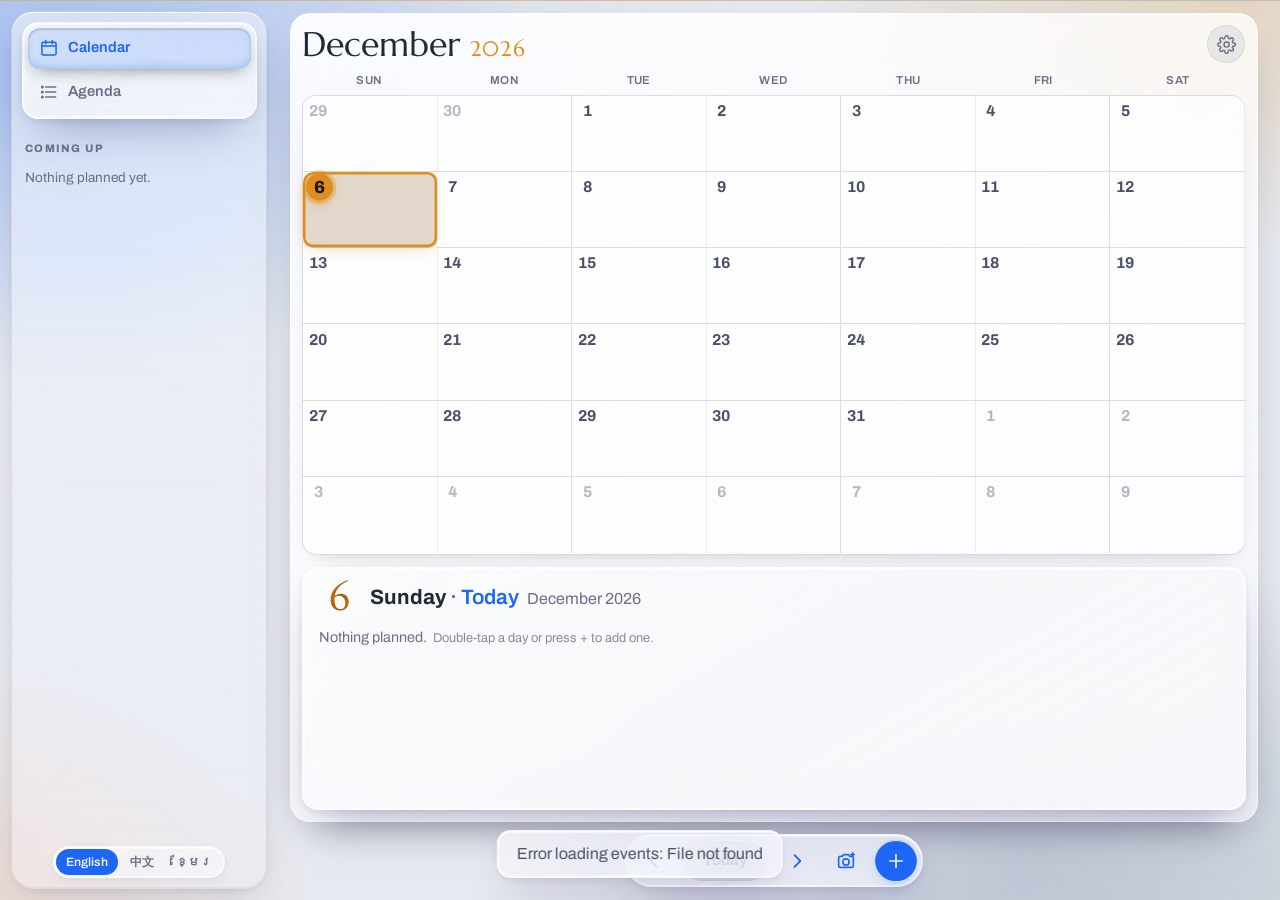
==== static/index.html @ 4f2c96cf "Deploy: new logo (v200)" ====
<!doctype html>
<html lang="en">
<head>
<meta charset="utf-8">
<meta name="viewport" content="width=device-width, initial-scale=1, viewport-fit=cover">
<script>/* the app's language: the one chosen on this device, else the device's own (Khmer, Chinese), else English; set on <html lang> first so the right fonts load from the first paint */
(function(){var l="en";try{var s=localStorage.getItem("yai_lang");if(s==="en"||s==="zh"||s==="km")l=s;else{var n=navigator.languages||[navigator.language||"en"];for(var i=0;i<n.length;i++){var c=String(n[i]).toLowerCase();if(c.indexOf("km")===0){l="km";break}if(c.indexOf("zh")===0){l="zh";break}if(c.indexOf("en")===0)break}}}catch(e){}document.documentElement.lang=l})();</script>
<script>if(navigator.standalone)document.documentElement.classList.add("ios-app");
/* iPhone only (not iPad or Android): its own safe-area layout, see "iPhone" in the styles */
if(/iPhone|iPod/.test(navigator.userAgent))document.documentElement.classList.add("ios-phone");
/* Android: its Chrome misdraws live background blur (stale strips over the month header), so the glass there
   is drawn without it — see "Android" in the styles */
if(/Android/.test(navigator.userAgent)){document.documentElement.classList.add("android");if(+((navigator.userAgent.match(/Chrome\/(\d+)/)||[])[1]||0)>=115)document.documentElement.classList.add("android-blur")}</script>
<script>/* light (Catppuccin Latte) unless this device chose another theme (Daylight is also defined: data-theme="daylight") */
try{var t=localStorage.getItem("sk_theme");document.documentElement.setAttribute("data-theme",t||"latte");var g=localStorage.getItem("yai_glass");if(g==="soft"||g==="solid")document.documentElement.classList.add("gl-"+g)}catch(e){document.documentElement.setAttribute("data-theme","latte")}</script>
<meta name="theme-color" content="#e6e9ef">
<script src="/static/local-api.js"></script>
<script src="/static/supabase-api.js"></script>
<link rel="manifest" href="/manifest.webmanifest">
<link rel="icon" href="/static/favicon-32.png?v=3" type="image/png" sizes="32x32">
<link rel="apple-touch-icon" href="/static/apple-touch-icon.png?v=3">
<meta name="apple-mobile-web-app-capable" content="yes">
<meta name="apple-mobile-web-app-status-bar-style" content="default">
<meta name="apple-mobile-web-app-title" content="Yai Calendar">
<title>Yai Calendar</title>
<!--
  Yai Calendar (was Odin's Journal) — future planned events (deliveries, bills, staff schedule,
  promotions). Its own app in its own space on purpose: separate from Odin's
  Vault's admin/inventory workflow, so it can be opened, bookmarked and used
  on its own without any of Vault's tab-switching machinery. Reads/writes
  only /api/journal/*, and shares nothing with Vault except the PIN
  (localStorage `sk_token`) and the same visual language.
-->
<link rel="preload" href="/static/fonts/archivo-latin.woff2" as="font" type="font/woff2" crossorigin>
<style>
/* Self-hosted Marcellus + Archivo (latin, latin-ext), from Google Fonts — served from the shop computer so
   pages never wait on the internet for a font, and look the same when the internet is down. */
@font-face {
  font-family: 'Archivo';
  font-style: normal;
  font-weight: 400;
  font-stretch: 100%;
  font-display: swap;
  src: url(/static/fonts/archivo-latin-ext.woff2) format('woff2');
  unicode-range: U+0100-02BA, U+02BD-02C5, U+02C7-02CC, U+02CE-02D7, U+02DD-02FF, U+0304, U+0308, U+0329, U+1D00-1DBF, U+1E00-1E9F, U+1EF2-1EFF, U+2020, U+20A0-20AB, U+20AD-20C4, U+2113, U+2C60-2C7F, U+A720-A7FF;
}
@font-face {
  font-family: 'Archivo';
  font-style: normal;
  font-weight: 400;
  font-stretch: 100%;
  font-display: swap;
  src: url(/static/fonts/archivo-latin.woff2) format('woff2');
  unicode-range: U+0000-00FF, U+0131, U+0152-0153, U+02BB-02BC, U+02C6, U+02DA, U+02DC, U+0304, U+0308, U+0329, U+2000-206F, U+20AC, U+2122, U+2191, U+2193, U+2212, U+2215, U+FEFF, U+FFFD;
}
@font-face {
  font-family: 'Archivo';
  font-style: normal;
  font-weight: 500;
  font-stretch: 100%;
  font-display: swap;
  src: url(/static/fonts/archivo-latin-ext.woff2) format('woff2');
  unicode-range: U+0100-02BA, U+02BD-02C5, U+02C7-02CC, U+02CE-02D7, U+02DD-02FF, U+0304, U+0308, U+0329, U+1D00-1DBF, U+1E00-1E9F, U+1EF2-1EFF, U+2020, U+20A0-20AB, U+20AD-20C4, U+2113, U+2C60-2C7F, U+A720-A7FF;
}
@font-face {
  font-family: 'Archivo';
  font-style: normal;
  font-weight: 500;
  font-stretch: 100%;
  font-display: swap;
  src: url(/static/fonts/archivo-latin.woff2) format('woff2');
  unicode-range: U+0000-00FF, U+0131, U+0152-0153, U+02BB-02BC, U+02C6, U+02DA, U+02DC, U+0304, U+0308, U+0329, U+2000-206F, U+20AC, U+2122, U+2191, U+2193, U+2212, U+2215, U+FEFF, U+FFFD;
}
@font-face {
  font-family: 'Archivo';
  font-style: normal;
  font-weight: 600;
  font-stretch: 100%;
  font-display: swap;
  src: url(/static/fonts/archivo-latin-ext.woff2) format('woff2');
  unicode-range: U+0100-02BA, U+02BD-02C5, U+02C7-02CC, U+02CE-02D7, U+02DD-02FF, U+0304, U+0308, U+0329, U+1D00-1DBF, U+1E00-1E9F, U+1EF2-1EFF, U+2020, U+20A0-20AB, U+20AD-20C4, U+2113, U+2C60-2C7F, U+A720-A7FF;
}
@font-face {
  font-family: 'Archivo';
  font-style: normal;
  font-weight: 600;
  font-stretch: 100%;
  font-display: swap;
  src: url(/static/fonts/archivo-latin.woff2) format('woff2');
  unicode-range: U+0000-00FF, U+0131, U+0152-0153, U+02BB-02BC, U+02C6, U+02DA, U+02DC, U+0304, U+0308, U+0329, U+2000-206F, U+20AC, U+2122, U+2191, U+2193, U+2212, U+2215, U+FEFF, U+FFFD;
}
@font-face {
  font-family: 'Archivo';
  font-style: normal;
  font-weight: 700;
  font-stretch: 100%;
  font-display: swap;
  src: url(/static/fonts/archivo-latin-ext.woff2) format('woff2');
  unicode-range: U+0100-02BA, U+02BD-02C5, U+02C7-02CC, U+02CE-02D7, U+02DD-02FF, U+0304, U+0308, U+0329, U+1D00-1DBF, U+1E00-1E9F, U+1EF2-1EFF, U+2020, U+20A0-20AB, U+20AD-20C4, U+2113, U+2C60-2C7F, U+A720-A7FF;
}
@font-face {
  font-family: 'Archivo';
  font-style: normal;
  font-weight: 700;
  font-stretch: 100%;
  font-display: swap;
  src: url(/static/fonts/archivo-latin.woff2) format('woff2');
  unicode-range: U+0000-00FF, U+0131, U+0152-0153, U+02BB-02BC, U+02C6, U+02DA, U+02DC, U+0304, U+0308, U+0329, U+2000-206F, U+20AC, U+2122, U+2191, U+2193, U+2212, U+2215, U+FEFF, U+FFFD;
}
@font-face {
  font-family: 'Archivo';
  font-style: normal;
  font-weight: 800;
  font-stretch: 100%;
  font-display: swap;
  src: url(/static/fonts/archivo-latin-ext.woff2) format('woff2');
  unicode-range: U+0100-02BA, U+02BD-02C5, U+02C7-02CC, U+02CE-02D7, U+02DD-02FF, U+0304, U+0308, U+0329, U+1D00-1DBF, U+1E00-1E9F, U+1EF2-1EFF, U+2020, U+20A0-20AB, U+20AD-20C4, U+2113, U+2C60-2C7F, U+A720-A7FF;
}
@font-face {
  font-family: 'Archivo';
  font-style: normal;
  font-weight: 800;
  font-stretch: 100%;
  font-display: swap;
  src: url(/static/fonts/archivo-latin.woff2) format('woff2');
  unicode-range: U+0000-00FF, U+0131, U+0152-0153, U+02BB-02BC, U+02C6, U+02DA, U+02DC, U+0304, U+0308, U+0329, U+2000-206F, U+20AC, U+2122, U+2191, U+2193, U+2212, U+2215, U+FEFF, U+FFFD;
}
@font-face {
  font-family: 'Marcellus';
  font-style: normal;
  font-weight: 400;
  font-display: swap;
  src: url(/static/fonts/marcellus-latin-ext.woff2) format('woff2');
  unicode-range: U+0100-02BA, U+02BD-02C5, U+02C7-02CC, U+02CE-02D7, U+02DD-02FF, U+0304, U+0308, U+0329, U+1D00-1DBF, U+1E00-1E9F, U+1EF2-1EFF, U+2020, U+20A0-20AB, U+20AD-20C4, U+2113, U+2C60-2C7F, U+A720-A7FF;
}
@font-face {
  font-family: 'Marcellus';
  font-style: normal;
  font-weight: 400;
  font-display: swap;
  src: url(/static/fonts/marcellus-latin.woff2) format('woff2');
  unicode-range: U+0000-00FF, U+0131, U+0152-0153, U+02BB-02BC, U+02C6, U+02DA, U+02DC, U+0304, U+0308, U+0329, U+2000-206F, U+20AC, U+2122, U+2191, U+2193, U+2212, U+2215, U+FEFF, U+FFFD;
}

/* iPhone home-screen app (status bar "black-translucent"): on a page shorter than the screen iOS sizes the page as if the
   status-bar strip weren't there, so everything pinned to the bottom sat ~55pt higher on short tabs (Find, Rate) than on
   long ones (Stock). Keeping every page at least screen + status bar tall pins the bottom to the same place everywhere. */
html.ios-app body { min-height:calc(100vh + env(safe-area-inset-top)); }
@media (display-mode:standalone) { body { min-height:calc(100vh + env(safe-area-inset-top)); } }
</style>
<style>
  :root { color-scheme:dark;
          --bg:#1e2030; --card:#222436; --card-2:#2f334d; --fill:#2f334d; --fill-2:#3b4261;
          --line:#3b4261; --ink:#c8d3f5; --muted:#828bb8;
          --accent:#82aaff; --accent-soft:color-mix(in srgb,var(--k-act) 18%,transparent); --good:#c3e88d; --warn:#ff966c;
          --good-soft:color-mix(in srgb,var(--k-money) 15%,transparent); --warn-soft:color-mix(in srgb,var(--k-warn) 16%,transparent);
          --nav:color-mix(in srgb,var(--k-bg1) 74%,transparent); --radius:14px; --radius-lg:18px; --shadow:0 2px 10px rgba(0,0,0,.4);
          --gold:#D4AF37;
          --bifrost:linear-gradient(90deg,#D4AF37,#D98A3C,#8FA6BF,#8B7BC4,#5A6FC0);
          /* same two materials as Odin's Vault: --glass (real blur) for the handful
             of bounded surfaces here (clock, table, floating bars); --pane (no
             blur) for the 42 calendar day cells, the one thing that repeats. */
          --glass:linear-gradient(to bottom,color-mix(in srgb,var(--k-bg2) 66%,transparent),color-mix(in srgb,var(--k-bg2) 48%,transparent));
          --pane:linear-gradient(to bottom,color-mix(in srgb,var(--k-bg2) 92%,transparent),color-mix(in srgb,var(--k-bg2) 80%,transparent));
          --glass-blur:saturate(180%) blur(20px);
          --glass-line:color-mix(in srgb,var(--k-ink) 11%,transparent);
          --glass-edge:inset 0 1px 0 rgba(255,255,255,.14),inset 0 -1px 0 rgba(0,0,0,.32);
          --glass-lift:0 14px 38px -12px rgba(0,0,0,.62),0 2px 8px -3px rgba(0,0,0,.45);
          --ambient:radial-gradient(1200px 760px at 6% -12%,color-mix(in srgb,var(--k-act) 11%,transparent),transparent 60%),
                    radial-gradient(900px 640px at 104% 110%,color-mix(in srgb,var(--k-money) 5.5%,transparent),transparent 58%);
          --ease-out:cubic-bezier(.16,1,.3,1); --ease-spring:cubic-bezier(.34,1.4,.64,1);
          --ease-slide:cubic-bezier(.3,.8,.4,1); }
  * { box-sizing:border-box; }
  html { background:var(--bg); scroll-behavior:smooth; height:100%; }
  body { margin:0; background:transparent; color:var(--ink); min-height:100dvh;
         display:flex; flex-direction:column;
         font:17px/1.47 "Archivo",-apple-system,"SF Pro Text",system-ui,BlinkMacSystemFont,"Segoe UI",Roboto,Helvetica,Arial,sans-serif;
         -webkit-text-size-adjust:100%; -webkit-font-smoothing:antialiased; -webkit-tap-highlight-color:transparent; }
  body::before { content:""; position:fixed; inset:0; z-index:-1; pointer-events:none; background:var(--ambient); }
  button,input,textarea { font:inherit; color:inherit }
  :focus-visible { outline:2px solid var(--accent); outline-offset:2px; border-radius:6px; }

  header { background:var(--glass); -webkit-backdrop-filter:var(--glass-blur); backdrop-filter:var(--glass-blur);
           border-bottom:1px solid var(--glass-line); box-shadow:var(--glass-edge);
           padding:.5rem .9rem; padding-top:max(.5rem, env(safe-area-inset-top));
           padding-left:max(.9rem, env(safe-area-inset-left)); padding-right:max(.9rem, env(safe-area-inset-right));
           display:flex; align-items:center; gap:.6rem; position:sticky; top:0; z-index:5; }
  header::after { content:""; position:absolute; left:0; right:0; bottom:0; height:2px;
                  background:var(--bifrost); background-size:200% 100%; opacity:.55; pointer-events:none;
                  animation:bifrost 18s ease-in-out infinite alternate; }
  @keyframes bifrost { to { background-position:-200% 0; } }
  .ident { display:flex; align-items:center; gap:.5rem; min-width:0; }
  .mark { flex:none; width:22px; height:22px; display:block; }
  header h1 { margin:0; font-family:Marcellus,"Iowan Old Style",Georgia,serif;
              font-size:.92rem; font-weight:400; letter-spacing:.09em; text-transform:uppercase;
              color:var(--gold); opacity:.85; white-space:nowrap; overflow:hidden; text-overflow:ellipsis; }
  .back { flex:none; margin-left:auto; text-decoration:none; color:var(--accent); font-size:.82rem; font-weight:600;
          border:1px solid var(--glass-line); border-radius:8px; padding:.42rem .7rem; }
  .back:active { background:var(--fill); }
  @media (max-width:420px) { header h1 { font-size:.78rem; letter-spacing:.05em; } }

  .view-title { font-family:Marcellus,"Iowan Old Style",Georgia,serif; font-size:1.2rem;
                font-weight:400; letter-spacing:.005em; color:var(--ink); }
  .row { display:flex; gap:.5rem; align-items:center; }
  .muted { color:var(--muted); font-size:.9rem; }
  .empty { color:var(--muted); padding:.6rem .2rem; }
  .warn { color:var(--warn); } .good { color:var(--good); }
  input, select, textarea { font:inherit; font-size:1rem; padding:.6rem .75rem; border-radius:11px;
    width:100%; background:color-mix(in srgb,var(--k-bg3) 55%,transparent); color:var(--ink); border:1px solid var(--glass-line);
    box-shadow:var(--glass-edge); transition:box-shadow .15s, border-color .15s; }
  input:focus, select:focus, textarea:focus { outline:none; border-color:var(--accent);
    box-shadow:var(--glass-edge),0 0 0 3px var(--accent-soft); }
  input::placeholder, textarea::placeholder { color:var(--muted); opacity:.7; }
  input[type=checkbox] { width:auto; }
  .field { display:flex; flex-direction:column; gap:.28rem; flex:1 1 8rem; min-width:0; }
  .field > span { font-size:.74rem; color:var(--muted); font-weight:500; padding-left:.1rem; }
  button.act { background:var(--accent); color:#fff; border:none; padding:.62rem 1.1rem; border-radius:12px;
               cursor:pointer; font:inherit; font-size:1rem; font-weight:600;
               box-shadow:var(--glass-edge),0 6px 18px -8px color-mix(in srgb,var(--k-act) 55%,transparent);
               transition:opacity .15s, transform .2s var(--ease-spring); }
  button.act:hover { opacity:.9; } button.act:active { transform:scale(.96); }
  button.act:disabled { opacity:.4; cursor:default; }
  button.mini { border:1px solid var(--glass-line); background:color-mix(in srgb,var(--k-bg3) 50%,transparent); color:var(--accent);
                padding:.42rem .7rem; border-radius:9px; cursor:pointer; font-size:.88rem; font-weight:500;
                box-shadow:var(--glass-edge); transition:background-color .15s var(--ease-out), transform .2s var(--ease-spring); }
  button.mini:hover { background:var(--fill-2); }
  button.mini:active { transform:scale(.96); }
  .item-edit-actions { display:flex; gap:.5rem; justify-content:flex-end; margin-top:1rem; }
  @media (max-width:600px) { .item-edit-actions button { flex:1; } }
  .chip-lbl { background:var(--fill-2); border-radius:999px; padding:.1rem .5rem; }

  /* ---- photo-free modal dialogs (add event / day detail / askInput / askConfirm) ---- */
  /* dialogs cover what's visible of the screen (--vvt/--vvh: above the on-screen keyboard while it's open, set by
     the script under "keyboard"), on a solid card: forms read cleanly, with nothing showing through */
  .modal-ov { position:fixed; left:0; right:0; top:var(--vvt,0px); height:var(--vvh,100dvh); background:rgba(0,0,0,.5); z-index:25;
              display:flex; align-items:center; justify-content:center; padding:1rem;
              animation:overlayIn .22s ease both; }
  .modal-card { overscroll-behavior:contain; background:var(--k-bg2);
                border:1px solid var(--glass-line); box-shadow:var(--glass-edge),var(--glass-lift);
                border-radius:20px; max-width:min(26rem,calc(100vw - 2rem)); width:100%;
                max-height:calc(var(--vvh,100dvh) - 2rem); overflow:auto; overscroll-behavior:contain; touch-action:pan-y;
                padding:clamp(.85rem,3vw,1.2rem); animation:popIn .4s var(--ease-out) both; }
  /* phones: a sheet from the bottom edge, full width, that scrolls inside when the keyboard leaves it short of room */
  @media (max-width:560px) {
    .modal-ov { align-items:flex-end; padding:0; }
    .modal-card { max-width:100%; border-radius:20px 20px 0 0; border-bottom:0;
      max-height:calc(var(--vvh,100dvh) - env(safe-area-inset-top) - .75rem);
      padding:1rem 1rem calc(1rem + env(safe-area-inset-bottom)); }
  }
  .modal-card h2 { font-family:Marcellus,"Iowan Old Style",Georgia,serif; font-weight:400; margin:0 0 .7rem; }
  @keyframes fadeIn { from{ opacity:0; } to{ opacity:1; } }
  @keyframes popIn  { from{ opacity:0; transform:scale(.94) translateY(8px); } to{ opacity:1; transform:none; } }
  @keyframes overlayIn { from{ opacity:0; } to{ opacity:1; } }
  @media (prefers-reduced-motion: reduce){
    *, *::before, *::after { animation-duration:.001ms !important; animation-iteration-count:1 !important;
                             transition-duration:.001ms !important; scroll-behavior:auto !important; } }

  /* ---- Odin's Journal ---- */
  .jr-viewtoggle { display:flex; gap:.25rem; background:var(--fill); border-radius:10px; padding:3px; }
  .jr-vt-btn { border:none; background:transparent; color:var(--muted); border-radius:7px;
    padding:.5rem .75rem; cursor:pointer; font-size:.85rem; font-weight:600;
    transition:background-color .15s var(--ease-out), color .15s var(--ease-out); }
  .jr-vt-btn.active { background:var(--card); color:var(--accent); box-shadow:var(--shadow); }
  .jr-showpast { display:flex; align-items:center; gap:.35rem; font-size:.82rem; margin-left:auto; white-space:nowrap; }
  .jr-showpast input { width:auto; margin:0; }

  .jr-day-group { margin-bottom:1.1rem; }
  .jr-day-head { font-size:.95rem; font-weight:700; margin-bottom:.4rem; color:var(--ink); }
  .jr-day-head .rel { color:var(--accent); }
  .jr-table { display:grid; grid-template-columns:4.2rem 1fr 6rem 2.2rem 2.2rem; border-radius:12px; overflow:hidden;
    background:var(--glass); -webkit-backdrop-filter:var(--glass-blur); backdrop-filter:var(--glass-blur);
    border:1px solid var(--glass-line); box-shadow:var(--glass-edge),var(--glass-lift); }
  .jr-table .jr-h { font-size:.68rem; text-transform:uppercase; letter-spacing:.05em; color:var(--muted);
    background:var(--fill); padding:.4rem .5rem; border-bottom:1px solid var(--line); }
  .jr-cell { padding:.55rem .5rem; border-bottom:1px solid var(--line); border-right:1px solid var(--line);
    font-size:.88rem; min-width:0; overflow:hidden; text-overflow:ellipsis; white-space:nowrap; cursor:pointer;
    display:flex; align-items:center; transition:background-color .12s var(--ease-out); }
  .jr-cell:hover, .jr-cell:active { background:var(--fill); }
  .jr-cell.jr-time { font-variant-numeric:tabular-nums; color:var(--muted); }
  .jr-cell.jr-title { font-weight:600; }
  .jr-row.done .jr-title { color:var(--muted); text-decoration:line-through; }
  .jr-cell.jr-cat { font-size:.76rem; }
  .jr-cell.jr-check, .jr-cell.jr-del { justify-content:center; cursor:pointer; color:var(--muted); border-right:none; }
  .jr-cell.jr-check.done { color:var(--good); }
  .jr-cell.jr-del:hover { color:var(--warn); }
  .jr-row:last-child .jr-cell { border-bottom:none; }
  @media (max-width:640px) {
    .jr-table { grid-template-columns:3.6rem 1fr 2.2rem 2.2rem; }
    .jr-h.jr-h-cat, .jr-cell.jr-cat { display:none; }
  }

  .jr-cal-dow { display:grid; grid-template-columns:repeat(7,1fr); text-align:center; font-size:.7rem;
    color:var(--muted); text-transform:uppercase; letter-spacing:.04em; margin-bottom:.3rem; flex:none; }
  /* "move the date sheets down until the bottom tabs" — the grid stretches to
     fill whatever's left below the dow header, down to main's own bottom
     padding (which already clears the floating bars), instead of leaving a
     dead gap. grid-auto-rows:1fr splits that space evenly across whichever
     row count the current window has (5 or 6 weeks). */
  #jr-calendar { display:flex; flex-direction:column; flex:1; min-height:0; }
  .jr-cal-grid { display:grid; grid-template-columns:repeat(7,1fr); grid-auto-rows:1fr; gap:.3rem; flex:1; min-height:0; }
  #toast { position:fixed; bottom:calc(1.4rem + var(--foot-h,0px) + env(safe-area-inset-bottom)); left:50%;
           transform:translateX(-50%) translateY(14px); z-index:50;
           background:var(--glass); -webkit-backdrop-filter:var(--glass-blur); backdrop-filter:var(--glass-blur);
           border:1px solid var(--glass-line); box-shadow:var(--glass-edge),var(--glass-lift);
           color:var(--k-hi); padding:.75rem 1.2rem; border-radius:14px;
           width:max-content; max-width:min(26rem,calc(100vw - 2rem)); text-align:center; line-height:1.35;
           opacity:0; pointer-events:none; transition:opacity .28s var(--ease-out), transform .28s var(--ease-out); }
  #toast.show { opacity:1; transform:translateX(-50%) translateY(0); }
  /* phone: the Category column is hidden, so the tag moves under the note */
  .jr-cat-m { display:none; font-size:.76rem; margin-top:.2rem; }
  @media (max-width:640px) { .jr-cat-m { display:block; } }
  /* ================= Odin's Keep — shared system (v2) =================
     IDENTICAL in static/index.html, pos.html and journal.html. Each app is a
     self-contained file by design (no shared stylesheet), so this block is
     copied, not imported — edit it in one file, paste it into the other two.
     Everything here is namespaced --k-* / .keep-* so it can't collide with an
     app's own tokens; each app maps its legacy names onto these just below.

     Palette: tokyonight moon, verbatim. A hue means one thing, everywhere:
       money green · quantity yellow · size cyan · price-tier teal ·
       category magenta · interaction blue · destructive red · warning orange.
     Gold is Odin's — the mark, the wordmark, today's date, curated shelves —
     and nothing else. The Bifrost hairline appears once, under the bar. */
  :root {
    --k-hi:#fff; --k-on-act:#10121f; --k-bg0:#191b29; --k-bg1:#1e2030; --k-bg2:#222436; --k-bg3:#2f334d; --k-bg4:#3b4261;
    --k-line:color-mix(in srgb,var(--k-ink) 10%,transparent); --k-line-2:color-mix(in srgb,var(--k-ink) 16%,transparent);
    --k-ink:#c8d3f5; --k-muted:#828bb8; --k-faint:#636da6;
    --k-money:#c3e88d; --k-qty:#ffc777; --k-size:#86e1fc; --k-tier:#4fd6be;
    --k-cat:#c099ff; --k-act:#82aaff; --k-bad:#ff757f; --k-warn:#ff966c;
    --k-act-soft:color-mix(in srgb,var(--k-act) 14%,transparent); --k-money-soft:color-mix(in srgb,var(--k-money) 13%,transparent);
    --k-warn-soft:color-mix(in srgb,var(--k-warn) 14%,transparent); --k-bad-soft:color-mix(in srgb,var(--k-bad) 14%,transparent);
    --k-gold:#d4af37; --k-gold-soft:rgba(212,175,55,.12);
    --k-bifrost:linear-gradient(90deg,#d4af37,#d98a3c,#8fa6bf,#8b7bc4,#5a6fc0);
    --k-font:"Archivo",-apple-system,"SF Pro Text",system-ui,"Segoe UI",Roboto,Helvetica,Arial,sans-serif;
    --k-display:Marcellus,"Iowan Old Style",Georgia,serif;
    --k-r-sm:8px; --k-r:12px; --k-r-lg:16px;
    --k-lift:0 1px 0 rgba(255,255,255,.04) inset,0 10px 28px -14px rgba(0,0,0,.7);
    --ease-out:cubic-bezier(.16,1,.3,1); --ease-spring:cubic-bezier(.34,1.4,.64,1);
    --ease-slide:cubic-bezier(.3,.8,.4,1);
  }
  /* ---- the suite bar: brand + app switcher, same in all three apps ---- */
  .keep-bar { position:sticky; top:0; z-index:20; display:flex; flex-wrap:wrap; align-items:center;
    column-gap:.75rem; row-gap:0; background:color-mix(in srgb,var(--k-bg0) 86%,transparent);
    -webkit-backdrop-filter:saturate(160%) blur(18px); backdrop-filter:saturate(160%) blur(18px);
    padding:.5rem max(.9rem,env(safe-area-inset-right)) .5rem max(.9rem,env(safe-area-inset-left));
    padding-top:max(.5rem,env(safe-area-inset-top)); border-bottom:1px solid var(--k-line); }
  .keep-bar::after { content:""; position:absolute; left:0; right:0; bottom:-1px; height:2px; pointer-events:none;
    background:var(--k-bifrost); background-size:200% 100%; opacity:.5;
    animation:keepBifrost 18s ease-in-out infinite alternate; }
  @keyframes keepBifrost { to { background-position:-200% 0; } }
  .keep-brand { display:flex; align-items:center; gap:.45rem; flex:none; min-width:0; text-decoration:none; }
  .keep-brand svg { width:22px; height:22px; flex:none; display:block; }
  .keep-word { font:400 .8rem/1 var(--k-display); letter-spacing:.16em; text-transform:uppercase;
    color:var(--k-gold); opacity:.9; white-space:nowrap; }
  /* The switcher doubles as the app's title: the current app is the lit
     segment, with its name; the others are one tap away. */
  .keep-switch { display:flex; align-items:center; gap:2px; flex:none; padding:3px; border-radius:11px;
    background:var(--k-bg0); border:1px solid var(--k-line); }
  .keep-switch a { display:flex; align-items:center; gap:.4rem; height:2.1rem; padding:0 .7rem; border-radius:8px;
    color:var(--k-muted); text-decoration:none; font:600 .86rem/1 var(--k-font); white-space:nowrap;
    transition:background-color .18s var(--ease-out), color .18s var(--ease-out), transform .15s var(--ease-spring); }
  .keep-switch a svg { width:1.05rem; height:1.05rem; flex:none; }
  .keep-switch a:hover { color:var(--k-ink); }
  .keep-switch a:active { transform:scale(.95); }
  .keep-switch a[aria-current="page"] { background:var(--k-bg3); color:var(--k-ink);
    box-shadow:inset 0 1px 0 rgba(255,255,255,.06),0 2px 8px -3px rgba(0,0,0,.6); }
  .keep-switch a[aria-current="page"] svg { color:var(--k-gold); }
  .keep-tools { margin-left:auto; display:flex; align-items:center; gap:.4rem; flex:none; min-width:0; }
  /* phone: the other apps collapse to icons; the current one keeps its name */
  @media (max-width:640px) {
    .keep-bar { column-gap:.5rem; }
    .keep-switch a:not([aria-current="page"]) { padding:0 .55rem; }
    .keep-switch a:not([aria-current="page"]) span { display:none; }
  }
  @media (max-width:430px) { .keep-word { display:inline; } }   /* the Journal is the only app: keep its name */
  /* shared figure style: every number lines up down a column */
  .keep-num { font-variant-numeric:tabular-nums; font-feature-settings:"tnum"; }
  @media (prefers-reduced-motion:reduce) { .keep-bar::after { animation:none; } }

  /* ================= Odin's Journal — v2 layer =================
     Last in the sheet so it wins ties. The shared suite bar replaces the old
     header + "Journal" title (the switcher already names the app), and the
     thin clock strip becomes the page's heading: today, set large. */
  :root { --bg:var(--k-bg1); --card:var(--k-bg2); --card-2:var(--k-bg3); --fill:var(--k-bg3); --fill-2:var(--k-bg4);
          --ink:var(--k-ink); --muted:var(--k-muted); --accent:var(--k-act); --accent-soft:var(--k-act-soft);
          --good:var(--k-money); --warn:var(--k-warn); --gold:var(--k-gold); --bifrost:var(--k-bifrost);
          --glass-line:var(--k-line); }
  body { font-family:var(--k-font); font-size:16px; }
  main { margin-top:1.4rem; }
  button.act { color:var(--k-on-act); font-weight:700; }


  .jr-showpast { padding:.35rem .7rem; border-radius:999px; border:1px solid var(--k-line); color:var(--k-muted);
    cursor:pointer; user-select:none; }
  .jr-showpast:has(input:checked) { color:var(--k-act); border-color:color-mix(in srgb,var(--k-act) 45%,transparent); background:var(--k-act-soft); }
  .jr-day-head { font-size:.7rem; font-weight:700; letter-spacing:.1em; text-transform:uppercase; color:var(--k-muted); }
  .jr-day-head .rel { color:var(--k-gold); }
  .jr-table { border-radius:var(--k-r); }
  .jr-table .jr-h { font-size:.64rem; letter-spacing:.09em; font-weight:700; }

  /* an empty agenda is the normal starting state, not an error — say what
     goes here, in the space where it will go */
  #jr-agenda-list > .empty { display:flex; flex-direction:column; align-items:center; gap:.35rem; text-align:center;
    padding:2.4rem 1.2rem; border:1px dashed var(--k-line-2); border-radius:var(--k-r-lg); color:var(--k-muted); }
  #jr-agenda-list > .empty::before { content:""; width:2.4rem; height:2.4rem; margin-bottom:.35rem; opacity:.7;
    background:currentColor;
    -webkit-mask:url("data:image/svg+xml,%3Csvg xmlns='http://www.w3.org/2000/svg' viewBox='0 0 24 24' fill='none' stroke='black' stroke-width='1.5' stroke-linecap='round' stroke-linejoin='round'%3E%3Crect x='3.5' y='5' width='17' height='15.5' rx='2'/%3E%3Cpath d='M3.5 9.5h17M8 3v4M16 3v4M12 13v4M10 15h4'/%3E%3C/svg%3E") center/contain no-repeat;
            mask:url("data:image/svg+xml,%3Csvg xmlns='http://www.w3.org/2000/svg' viewBox='0 0 24 24' fill='none' stroke='black' stroke-width='1.5' stroke-linecap='round' stroke-linejoin='round'%3E%3Crect x='3.5' y='5' width='17' height='15.5' rx='2'/%3E%3Cpath d='M3.5 9.5h17M8 3v4M16 3v4M12 13v4M10 15h4'/%3E%3C/svg%3E") center/contain no-repeat; }
  .jr-cal-day { border-radius:9px; }
  .jr-vt-btn.active { background:var(--k-bg3); color:var(--k-ink); }

  /* ================= Odin's Keep — motion (shared, v2) =================
     IDENTICAL in index.html, pos.html and journal.html — edit once, paste
     into the other two. Modelled on iOS: real springs rather than generic
     ease curves, so things decelerate the way physical objects do and
     settle instead of stopping dead.
       --k-smooth  critically damped: panels, sheets, page content — no overshoot
       --k-snappy  ~2% overshoot: toggles, sliding highlights, small moves
       --k-bouncy  ~8% rebound: ONLY the spring-back when a press is released
       --k-ios     the iOS sheet curve, for things that slide a long way
       --k-exit    leaving is quicker and quieter than arriving
     Springs are sampled into CSS linear(); a browser without it (iOS < 17.2)
     falls back to the nearest cubic-bezier. The app's older three tokens
     (--ease-out / --ease-spring / --ease-slide) are re-pointed here, so every
     existing transition picks the springs up without being rewritten. */
  :root {
    --k-smooth:cubic-bezier(.2,.9,.25,1); --k-snappy:cubic-bezier(.25,1.1,.4,1); --k-bouncy:cubic-bezier(.3,1.35,.45,1);
    --k-ios:cubic-bezier(.32,.72,0,1); --k-exit:cubic-bezier(.4,0,.9,.6);
    --k-t-press:.1s; --k-t-quick:.32s; --k-t:.52s; --k-t-slow:.68s;
  }
  @supports (transition-timing-function:linear(0,1)) {
    :root {
      --k-smooth:linear(0, 0.025, 0.085, 0.165, 0.252, 0.341, 0.426, 0.505, 0.576, 0.64, 0.696, 0.744, 0.786, 0.822, 0.852, 0.877, 0.899, 0.916, 0.931, 0.944, 0.954, 0.962, 0.969, 0.975, 0.98, 0.983, 0.987, 0.989, 0.991, 0.993, 0.994, 0.995, 0.996, 0.997, 1);
      --k-snappy:linear(0, 0.031, 0.108, 0.21, 0.324, 0.438, 0.546, 0.643, 0.728, 0.8, 0.859, 0.906, 0.942, 0.97, 0.99, 1.003, 1.012, 1.017, 1.019, 1.02, 1.019, 1.017, 1.015, 1.013, 1.011, 1.009, 1.007, 1.005, 1.004, 1.003, 1.002, 1.001, 1.001, 1, 1);
      --k-bouncy:linear(0, 0.046, 0.158, 0.305, 0.462, 0.614, 0.748, 0.86, 0.947, 1.009, 1.05, 1.074, 1.083, 1.082, 1.074, 1.063, 1.05, 1.037, 1.025, 1.015, 1.007, 1.001, 0.997, 0.994, 0.993, 0.993, 0.993, 0.994, 0.995, 0.997, 0.998, 0.998, 0.999, 1, 1);
    }
  }
  :root { --ease-out:var(--k-smooth); --ease-spring:var(--k-snappy); --ease-slide:var(--k-ios); }

  @keyframes kFadeIn   { from { opacity:0; } }
  @keyframes kFadeOut  { to   { opacity:0; } }
  @keyframes kRise     { from { opacity:0; transform:translate3d(0,10px,0); } }
  @keyframes kReveal   { from { opacity:0; transform:translate3d(0,-6px,0); } }
  @keyframes kSheetIn  { from { opacity:0; transform:translate3d(0,14px,0) scale(.965); } }
  @keyframes kSheetOut { to   { opacity:0; transform:translate3d(0,8px,0) scale(.975); } }
  @keyframes kToastIn  { from { opacity:0; transform:translate3d(-50%,18px,0) scale(.94); } }

  /* ---- press: sink fast, spring back ----
     The "in" is near-instant so a tap feels acknowledged under the finger;
     the release rides the bouncy spring back to rest. */
  .k-press, button.act, button.mini, a.mini, .chip, .keep-switch a, .add-seg button, .add-kind-btn,
  .jr-vt-btn, .tile, .note, .step button, .paybtn, .go, .ghost, .xbtn, .add-photo-btn {
    transition-property:transform, background-color, border-color, color, box-shadow, opacity;
    transition-duration:var(--k-t-slow), .2s, .2s, .2s, .25s, .2s;
    transition-timing-function:var(--k-bouncy), ease, ease, ease, ease, ease; }
  .k-press:active, button.act:active:not(:disabled), button.mini:active, a.mini:active, .chip:active,
  .keep-switch a:active, .add-seg button:active, .add-kind-btn:active, .jr-vt-btn:active,
  .tile:active, .note:active, .step button:active, .paybtn:active:not([disabled]), .go:active:not([disabled]),
  .ghost:active, .xbtn:active, .add-photo-btn:active {
    transform:scale(.96); transition-duration:var(--k-t-press), .1s, .1s, .1s, .1s, .1s;
    transition-timing-function:ease-out; }
  .tile:active, .add-photo-btn:active, .add-kind-btn:active { transform:scale(.975); }

  /* ---- sliding thumb for segmented controls (positioned by kThumbs() in JS) ---- */
  .k-thumbed { position:relative; isolation:isolate; }
  .k-thumb { position:absolute; left:0; top:0; z-index:-1; pointer-events:none; border-radius:8px;
    background:var(--k-bg3); box-shadow:inset 0 1px 0 rgba(255,255,255,.06),0 2px 8px -3px rgba(0,0,0,.6);
    transition:transform var(--k-t) var(--k-snappy), width var(--k-t) var(--k-snappy), height var(--k-t) var(--k-snappy), opacity .2s;
    will-change:transform,width; }
  .k-thumbed.k-ready > .active, .k-thumbed.k-ready > [aria-current="page"] { background:transparent !important; box-shadow:none !important; }
  .k-thumb.k-line { height:2px !important; border-radius:2px; background:var(--k-act); box-shadow:none; }

  /* ---- toasts spring up, sheets settle, overlays fade ---- */
  #toast.show, #toast.on { animation:kToastIn var(--k-t) var(--k-snappy) both; }

  /* ---- between apps: the suite bar stays put, the page cross-fades ---- */
  @view-transition { navigation:auto; }
  .keep-bar { view-transition-name:keep-bar; }
  ::view-transition-old(root) { animation:kFadeOut .18s var(--k-exit) both; }
  ::view-transition-new(root) { animation:kRise .42s var(--k-smooth) both; }
  ::view-transition-group(keep-bar) { animation-duration:.3s; }

  @media (prefers-reduced-motion:reduce) {
    .k-thumb { transition:none; }
    ::view-transition-group(*), ::view-transition-old(*), ::view-transition-new(*) { animation:none !important; }
  }

  /* ================= Journal motion ================= */
  .modal-ov { animation:kFadeIn .28s ease-out both; }
  .modal-card { animation:kSheetIn var(--k-t) var(--k-smooth) both; will-change:transform,opacity; }
  .modal-ov.k-leaving { animation:kFadeOut .22s var(--k-exit) forwards; }
  .modal-ov.k-leaving .modal-card { animation:kSheetOut .22s var(--k-exit) forwards; }
  #jr-agenda, #jr-calendar { animation:kRise var(--k-t) var(--k-smooth) both; will-change:transform,opacity; }
  @keyframes kRiseR { from { opacity:0; transform:translateY(14px); } }
  @keyframes kRiseC { from { opacity:0; transform:translateX(-50%) translateY(14px); } }
  #jr-cal-nav, #jr-actions-bar { animation:kRiseC var(--k-t) var(--k-snappy) both; }
  .jr-day-group { animation:kRise var(--k-t) var(--k-smooth) both; }
  .jr-viewtoggle .k-thumb { border-radius:999px; }
  .jr-cal-day { transition:background-color .2s ease, transform var(--k-t-slow) var(--k-bouncy); }
  .jr-cal-day:active { transform:scale(.95); transition-duration:var(--k-t-press); }

  /* motion pass: agenda days cascade in; the calendar fills in a quick wave */
  @keyframes jrCell { from { opacity:0; transform:scale(.94); } }
  .jr-day-group:nth-child(1){animation-delay:0ms}
  .jr-day-group:nth-child(2){animation-delay:45ms}
  .jr-day-group:nth-child(3){animation-delay:90ms}
  .jr-day-group:nth-child(4){animation-delay:135ms}
  .jr-day-group:nth-child(5){animation-delay:180ms}
  .jr-day-group:nth-child(6){animation-delay:225ms}
  .jr-day-group:nth-child(7){animation-delay:270ms}
  .jr-day-group:nth-child(8){animation-delay:315ms}
  .jr-day-group:nth-child(9){animation-delay:360ms}
  .jr-day-group:nth-child(10){animation-delay:405ms}
  .jr-day-group:nth-child(n+11){animation-delay:450ms}
  .jr-cal-day { animation:jrCell .42s var(--k-smooth) backwards; will-change:transform,opacity; }
  .jr-cal-day:nth-child(1){animation-delay:0ms}
  .jr-cal-day:nth-child(2){animation-delay:9ms}
  .jr-cal-day:nth-child(3){animation-delay:18ms}
  .jr-cal-day:nth-child(4){animation-delay:27ms}
  .jr-cal-day:nth-child(5){animation-delay:36ms}
  .jr-cal-day:nth-child(6){animation-delay:45ms}
  .jr-cal-day:nth-child(7){animation-delay:54ms}
  .jr-cal-day:nth-child(8){animation-delay:63ms}
  .jr-cal-day:nth-child(9){animation-delay:72ms}
  .jr-cal-day:nth-child(10){animation-delay:81ms}
  .jr-cal-day:nth-child(11){animation-delay:90ms}
  .jr-cal-day:nth-child(12){animation-delay:99ms}
  .jr-cal-day:nth-child(13){animation-delay:108ms}
  .jr-cal-day:nth-child(14){animation-delay:117ms}
  .jr-cal-day:nth-child(15){animation-delay:126ms}
  .jr-cal-day:nth-child(16){animation-delay:135ms}
  .jr-cal-day:nth-child(17){animation-delay:144ms}
  .jr-cal-day:nth-child(18){animation-delay:153ms}
  .jr-cal-day:nth-child(19){animation-delay:162ms}
  .jr-cal-day:nth-child(20){animation-delay:171ms}
  .jr-cal-day:nth-child(21){animation-delay:180ms}
  .jr-cal-day:nth-child(22){animation-delay:189ms}
  .jr-cal-day:nth-child(23){animation-delay:198ms}
  .jr-cal-day:nth-child(24){animation-delay:207ms}
  .jr-cal-day:nth-child(25){animation-delay:216ms}
  .jr-cal-day:nth-child(26){animation-delay:225ms}
  .jr-cal-day:nth-child(27){animation-delay:234ms}
  .jr-cal-day:nth-child(28){animation-delay:243ms}
  .jr-cal-day:nth-child(29){animation-delay:252ms}
  .jr-cal-day:nth-child(30){animation-delay:261ms}
  .jr-cal-day:nth-child(31){animation-delay:270ms}
  .jr-cal-day:nth-child(32){animation-delay:279ms}
  .jr-cal-day:nth-child(33){animation-delay:288ms}
  .jr-cal-day:nth-child(34){animation-delay:297ms}
  .jr-cal-day:nth-child(35){animation-delay:306ms}
  .jr-cal-day:nth-child(36){animation-delay:315ms}
  .jr-cal-day:nth-child(37){animation-delay:324ms}
  .jr-cal-day:nth-child(38){animation-delay:333ms}
  .jr-cal-day:nth-child(39){animation-delay:342ms}
  .jr-cal-day:nth-child(40){animation-delay:351ms}
  .jr-cal-day:nth-child(41){animation-delay:360ms}
  .jr-cal-day:nth-child(42){animation-delay:369ms}
  .jr-cal-day:nth-child(n+43){animation-delay:378ms}
  @media (prefers-reduced-motion:reduce) { .jr-cal-day { animation:none; } }

/* embedded in a host's frame: the host has its own app switcher */
html.embedded .keep-brand, html.embedded .keep-switch { display:none !important; }

  /* ===== Themes — each only sets the --k-* palette; everything else (glass, tints, glows,
     ambient wash) is color-mix()ed from these, so a theme is ~20 values. Chosen in Vault's
     Settings, kept in localStorage 'sk_theme' (shared by Vault, POS and Journal). The default
     Tokyo Night Moon is the plain :root above, with no data-theme. ===== */
  /* Catppuccin Latte (catppuccin.com/palette): crust/mantle/base for the layers, surface0/1 for fills, text/subtext,
     and its blue, green, yellow, peach, red, mauve, teal and sky for the meanings above */
  :root[data-theme="latte"] { color-scheme:light;
    --k-bg0:#dce0e8; --k-bg1:#e6e9ef; --k-bg2:#eff1f5; --k-bg3:#ccd0da; --k-bg4:#bcc0cc;
    --k-ink:#4c4f69; --k-hi:#4c4f69; --k-muted:#6c6f85; --k-faint:#8c8fa1;
    --k-money:#40a02b; --k-qty:#df8e1d; --k-size:#04a5e5; --k-tier:#179299; --k-cat:#8839ef;
    --k-act:#1e66f5; --k-bad:#d20f39; --k-warn:#fe640b; --k-on-act:#eff1f5;
    --k-gold:#df8e1d; --gold:#df8e1d; --shot-a:#e6e9ef; --shot-b:#dce0e8;
    --glass-edge:inset 0 1px 0 rgba(255,255,255,.8),inset 0 -1px 0 rgba(76,79,105,.07);
    --glass-lift:0 14px 36px -16px rgba(76,79,105,.28),0 2px 8px -3px rgba(76,79,105,.14);
    --k-lift:0 1px 0 rgba(255,255,255,.7) inset,0 8px 22px -14px rgba(76,79,105,.32);
    --shadow:0 2px 10px rgba(76,79,105,.16); }
  :root[data-theme="daylight"] { color-scheme:light;
    --k-bg0:#cfd4e3; --k-bg1:#e1e2e7; --k-bg2:#f1f2f7; --k-bg3:#dfe2ec; --k-bg4:#c5cadc;
    --k-ink:#343b58; --k-hi:#16161e; --k-muted:#5f6a9c; --k-faint:#8189b0;
    --k-money:#3f6b1f; --k-qty:#8a5a00; --k-size:#00678a; --k-tier:#0c7d68; --k-cat:#7a3fd1;
    --k-act:#2e7de9; --k-bad:#d1243f; --k-warn:#b45309; --k-on-act:#ffffff;
    --k-gold:#9a7608; --gold:#9a7608; --shot-a:#dde1ee; --shot-b:#cdd3e4;
    --glass-edge:inset 0 1px 0 rgba(255,255,255,.85),inset 0 -1px 0 rgba(40,50,90,.07);
    --glass-lift:0 14px 36px -16px rgba(50,62,110,.30),0 2px 8px -3px rgba(50,62,110,.16);
    --k-lift:0 1px 0 rgba(255,255,255,.7) inset,0 8px 22px -14px rgba(50,62,110,.35);
    --shadow:0 2px 10px rgba(50,62,110,.18); }
  :root[data-theme="gruvbox"] { color-scheme:dark;
    --k-bg0:#1b1d1e; --k-bg1:#282828; --k-bg2:#32302f; --k-bg3:#3c3836; --k-bg4:#504945;
    --k-ink:#ebdbb2; --k-hi:#fbf1c7; --k-muted:#a89984; --k-faint:#7c6f64;
    --k-money:#b8bb26; --k-qty:#fabd2f; --k-size:#83a598; --k-tier:#8ec07c; --k-cat:#d3869b;
    --k-act:#83a598; --k-bad:#fb4934; --k-warn:#fe8019; --k-on-act:#1d2021;
    --k-gold:#d4af37; --gold:#d4af37; --shot-a:#2c2a28; --shot-b:#1d1c1b; }
  :root[data-theme="nord"] { color-scheme:dark;
    --k-bg0:#242933; --k-bg1:#2e3440; --k-bg2:#3b4252; --k-bg3:#434c5e; --k-bg4:#4c566a;
    --k-ink:#d8dee9; --k-hi:#eceff4; --k-muted:#9ba7bc; --k-faint:#7886a0;
    --k-money:#a3be8c; --k-qty:#ebcb8b; --k-size:#88c0d0; --k-tier:#8fbcbb; --k-cat:#b48ead;
    --k-act:#81a1c1; --k-bad:#bf616a; --k-warn:#d08770; --k-on-act:#2e3440;
    --k-gold:#d4af37; --gold:#d4af37; --shot-a:#2b3340; --shot-b:#20262f; }
  :root[data-theme="rose-pine"] { color-scheme:dark;
    --k-bg0:#12101b; --k-bg1:#191724; --k-bg2:#1f1d2e; --k-bg3:#26233a; --k-bg4:#403d52;
    --k-ink:#e0def4; --k-hi:#f7f5ff; --k-muted:#908caa; --k-faint:#6e6a86;
    --k-money:#8fd0a0; --k-qty:#f6c177; --k-size:#9ccfd8; --k-tier:#5aa9c4; --k-cat:#c4a7e7;
    --k-act:#ebbcba; --k-bad:#eb6f92; --k-warn:#ea9a97; --k-on-act:#191724;
    --k-gold:#d4af37; --gold:#d4af37; --shot-a:#241f33; --shot-b:#171424; }
  :root[data-theme="odin-black"] { color-scheme:dark;
    --k-bg0:#000000; --k-bg1:#06060a; --k-bg2:#101015; --k-bg3:#1a1a22; --k-bg4:#2b2b36;
    --k-ink:#e8e6df; --k-hi:#ffffff; --k-muted:#9d998c; --k-faint:#6f6b60;
    --k-money:#7fd49a; --k-qty:#e7c15a; --k-size:#7cc8e8; --k-tier:#4fd6be; --k-cat:#b69cff;
    --k-act:#d9b64a; --k-bad:#ff6b6b; --k-warn:#ff9a5c; --k-on-act:#0b0b0e;
    --k-gold:#d4af37; --gold:#d4af37; --shot-a:#14141b; --shot-b:#08080c; }
  :root[data-theme="forest"] { color-scheme:dark;
    --k-bg0:#0d1512; --k-bg1:#13201b; --k-bg2:#1a2a24; --k-bg3:#243730; --k-bg4:#33493f;
    --k-ink:#d5e6dc; --k-hi:#f1fbf5; --k-muted:#8fa89b; --k-faint:#688075;
    --k-money:#a6e07a; --k-qty:#f0c870; --k-size:#7fd6e0; --k-tier:#4fd6a8; --k-cat:#c9a0e8;
    --k-act:#6fcf97; --k-bad:#ff7a7a; --k-warn:#f2994a; --k-on-act:#0d1512;
    --k-gold:#d4af37; --gold:#d4af37; --shot-a:#18281f; --shot-b:#0e1914; }

  /* ---- phone: the suite bar keeps just the logo; its app switcher lives in a strip along the bottom ---- */
  :root { --foot-h:0px; }
  #keepfoot { display:none; }
  @media (max-width:800px) {
    :root { --foot-h:3.8rem; --tap:2.9rem; }
    .foot-t { will-change:translate,scale; scale:1 calc(1 - var(--sq,0) * .22); transform-origin:50% 100%; }
    /* physics: under a fast scroll the bar squashes down onto the bottom edge and its contents squeeze in; a spring
       (driven by the scroll script) lets it rebound past rest and settle. --sq is set on the bars only, never :root. */
    .foot-t > * { scale:calc(1 - var(--sqi,0) * .14) calc(1 + var(--sqi,0) * .12); transform-origin:50% 100%; }
    /* and each tab's icon dips with it, then hops on the rebound */
    .foot-t > * > svg, .foot-t > * > .ic, .foot-t > * > a > svg { translate:0 calc(var(--sqi,0) * 5px); }
    html.foot-push .foot-t { transition:translate .18s cubic-bezier(.2,.8,.3,1); }
    html.foot-snap .foot-t { transition:translate .62s cubic-bezier(.34,1.45,.64,1); }   /* spring: overshoots a little and settles */
    @media (prefers-reduced-motion:reduce) { html.foot-push .foot-t, html.foot-snap .foot-t { transition:none; } }
    header.keep-bar .keep-switch { display:none; }
    #keepfoot { position:fixed; left:0; right:0; bottom:0; z-index:45; display:flex; align-items:center;
      justify-content:flex-start; height:calc(var(--foot-h) + env(safe-area-inset-bottom));
      padding:0 max(.6rem,env(safe-area-inset-right)) env(safe-area-inset-bottom) max(1.6rem,env(safe-area-inset-left));
      background:color-mix(in srgb,var(--k-bg0) 86%,transparent);
      -webkit-backdrop-filter:saturate(160%) blur(18px); backdrop-filter:saturate(160%) blur(18px);
      border-top:1px solid var(--k-line); }
    /* the same strip as Odin's Vault (vault.css, the --tap pass): 46px targets, icon-only, 3.8rem tall — so the
       switcher doesn't change size or shape when you move between the apps */
    #keepfoot { gap:.35rem; }
    #keepfoot .keep-switch { gap:.25rem; }
    #keepfoot .keep-switch a { height:var(--tap); min-width:var(--tap); padding:0; border-radius:14px; justify-content:center; }
    #keepfoot .keep-switch a:not([aria-current="page"]) { padding:0; }
    #keepfoot .keep-switch a span { display:none; }
    #keepfoot .keep-switch a svg { width:22px; height:22px; }
    /* floating island, the same as Odin's Vault's app strip: shrink-wrapped, inset from the edges, on the right */
    body #keepfoot { left:auto; right:max(.6rem,env(safe-area-inset-right)); bottom:calc(.55rem + env(safe-area-inset-bottom));
      height:auto; padding:.25rem; border-radius:22px; border:1px solid var(--k-line);
      box-shadow:0 1px 0 color-mix(in srgb,#fff 6%,transparent) inset,0 16px 36px -14px rgba(0,0,0,.72),0 3px 10px -4px rgba(0,0,0,.45);
      background:var(--k-bg2); }
    :root { --foot-h:4.7rem; --tap:2.9rem; }   /* the island (~4rem) + its gap below: what the page keeps clear above it */
    /* right-hand bias: everything along the bottom sits where the right thumb rests */
    #keepfoot { justify-content:flex-end; padding-right:max(.8rem,env(safe-area-inset-right)); }
  }
  html.embedded { --foot-h:0px; }
  html.embedded #keepfoot { display:none !important; }
  /* taps always land: an overlay that is animating out never swallows them, and nothing waits on a double-tap check */
  .k-leaving, .k-leaving * { pointer-events:none !important; }
  button, a, summary, label, select, input[type="checkbox"], input[type="radio"], [onclick], [role="button"], .tile, .prod, .chip { touch-action:manipulation; }

  /* ---- performance: nothing repaints on an idle page ----
     The header's gold line animated background-position: a main-thread restyle + repaint 60 times a second,
     forever, on every page. Same look, now slid by transform (the GPU does it, the page does nothing).
     Rank and badge shimmers play when they appear, then rest, instead of repainting every frame forever. */
  .keep-bar, .top { overflow-x:clip; }
  .keep-bar::after, .top::after { right:auto; width:300%; background-size:66.667% 100%; background-repeat:repeat-x;
    animation:kbSlide 18s ease-in-out 2 alternate; will-change:transform; }   /* sweeps there and back once, then rests: an idle page does no work */
  @keyframes kbSlide { to { transform:translateX(-66.667%); } }
  @media (max-width:800px), (pointer:coarse) { .keep-bar::after, .top::after { animation:none; } }   /* phones: still gold line */
  .rank.rank-diamond, .b-holo { animation-iteration-count:2; }
  @media (prefers-reduced-motion:reduce) { .keep-bar::after, .top::after { animation:none; } }

  /* ================= Layout v3: side rail · month on top · selected day below ================= */
  html, body { height:100%; }
  body { height:100dvh; min-height:0; overflow:hidden; }
  .jr-shell { flex:1; min-height:0; display:flex; }

  /* the side section: Calendar / Agenda, and Add event — nothing else */
  .jr-rail { flex:none; width:11.5rem; display:flex; flex-direction:column; gap:.75rem;
    padding:.9rem .7rem; padding-left:max(.7rem,env(safe-area-inset-left)); padding-bottom:max(.9rem,env(safe-area-inset-bottom));
    border-right:1px solid var(--glass-line); background:color-mix(in srgb,var(--k-bg0) 55%,transparent);
    animation:kRailIn var(--k-t) var(--k-smooth) both; }
  @keyframes kRailIn { from { opacity:0; transform:translateX(-12px); } }
  .jr-rail .jr-viewtoggle { flex-direction:column; gap:.2rem; border-radius:14px; padding:4px; }
  .jr-rail .jr-viewtoggle .k-thumb { border-radius:10px; }
  .jr-rail .jr-vt-btn { display:flex; align-items:center; gap:.6rem; padding:.62rem .7rem; border-radius:10px; font-size:.92rem; text-align:left; }
  .jr-rail svg { width:20px; height:20px; flex:none; }
  .jr-rail .jr-add { margin-top:auto; display:flex; align-items:center; justify-content:center; gap:.45rem;
    padding:.75rem .7rem; border-radius:14px; color:var(--k-on-act); }
  @media (max-width:760px), (max-height:520px) and (orientation:landscape) {
    .jr-rail { width:4.1rem; padding:.7rem .45rem; padding-left:max(.45rem,env(safe-area-inset-left)); }
    .jr-rail span { display:none; }
    .jr-rail .jr-vt-btn { justify-content:center; padding:.75rem 0; }
    .jr-rail .jr-add { padding:.85rem 0; border-radius:16px; }
    .jr-rail svg { width:22px; height:22px; }
  }

  main { flex:1; min-width:0; min-height:0; max-width:none; margin:0; display:flex; flex-direction:column;
    padding:.8rem clamp(.6rem,2vw,1.4rem); padding-right:max(clamp(.6rem,2vw,1.4rem),env(safe-area-inset-right));
    padding-bottom:max(.8rem,env(safe-area-inset-bottom)); }
  #jr-agenda { flex:1; min-height:0; overflow:auto; width:100%; max-width:760px; margin:0 auto; padding-bottom:1rem; }
  .jr-agenda-head { margin-bottom:.7rem; }
  .jr-agenda-head .view-title { margin:0; }
  /* the calendar card: white glass on the light themes (Latte, Daylight); on dark themes the same card in the
     theme's own dark glass (white there made the day numbers and the day panel text unreadable) */
  #jr-calendar { --calendar-ink:var(--ink); --calendar-muted:var(--muted); --calendar-line:var(--glass-line);
    flex:1; min-height:0; display:flex; flex-direction:column; gap:.6rem; width:100%; max-width:1800px; margin:0 auto;
    color:var(--calendar-ink); border:1px solid rgba(255,255,255,.1); border-radius:20px; padding:.7rem;
    background:linear-gradient(145deg,color-mix(in srgb,var(--k-bg2) 70%,transparent),color-mix(in srgb,var(--k-bg2) 45%,transparent));
    -webkit-backdrop-filter:saturate(150%) blur(18px); backdrop-filter:saturate(150%) blur(18px);
    box-shadow:0 18px 42px -24px rgba(0,0,0,.6),inset 0 1px 0 rgba(255,255,255,.08); }   /* big monitors: the month uses the screen */
  :root:is([data-theme="latte"],[data-theme="daylight"]) #jr-calendar { --calendar-ink:#1f2937; --calendar-muted:#64748b; --calendar-line:rgba(15,23,42,.14);
    border-color:rgba(255,255,255,.7); background:linear-gradient(145deg,rgba(255,255,255,.9),rgba(255,255,255,.62));
    box-shadow:0 18px 42px -24px rgba(15,23,42,.5),inset 0 1px 0 rgba(255,255,255,.9); }   /* big monitors: the month uses the screen */
  .jr-split { flex:1; min-height:0; display:flex; flex-direction:column; gap:.75rem; }

  /* top: the month */
  .jr-top { flex:1 1 0; min-height:15rem; display:flex; flex-direction:column; }   /* the month is the page: everything the day panel doesn't need */
  .jr-cal-head { display:flex; align-items:center; gap:.6rem; margin:0 0 .55rem; flex:none; }
  .jr-month { margin:0; flex:1; min-width:0; font:400 clamp(1.45rem,3.2vw,2.1rem)/1.1 var(--k-display); color:var(--calendar-ink);
    white-space:nowrap; overflow:hidden; text-overflow:ellipsis; }
  .jr-year { color:var(--gold); letter-spacing:.06em; font-size:.62em; }
  .jr-cal-dow { margin-bottom:.35rem; font-size:.72rem; font-weight:600; }
  .jr-cal-grid { display:grid; grid-template-columns:repeat(7,minmax(0,1fr)); grid-auto-rows:minmax(0,1fr);
    gap:clamp(2px,.45vw,6px); flex:1; min-height:0; }
  .jr-cal-day { container-type:inline-size; position:relative; min-width:0; min-height:0; margin:0;
    display:flex; flex-direction:column; align-items:stretch; gap:2px; padding:4px 5px; overflow:hidden; cursor:pointer;
    font:inherit; color:var(--ink); text-align:left; border-radius:10px;
    background:rgba(255,255,255,.58); border:1px solid var(--calendar-line); box-shadow:inset 0 1px 0 rgba(255,255,255,.8),0 2px 8px -5px rgba(15,23,42,.32);
    transition:background-color .2s ease, border-color .2s ease, box-shadow .25s ease, transform var(--k-t-slow) var(--k-bouncy); }
  .jr-cal-day:hover { background:rgba(255,255,255,.82); }
  .jr-cal-day:active { transform:scale(.95); transition-duration:var(--k-t-press); }
  .jr-cal-day.other-month { opacity:.38; }
  .jr-cal-day.other-month.has-events { opacity:.6; }
  .jr-dhead { display:flex; align-items:center; justify-content:space-between; gap:2px; flex:none; }
  .jr-daynum { font-size:.98rem; font-weight:700; line-height:1; font-variant-numeric:tabular-nums;
    display:inline-grid; place-items:center; min-width:1.5rem; height:1.5rem; margin:-1px 0 0 -2px; border-radius:999px; }
  .jr-cal-day.today .jr-daynum { background:var(--gold); color:#1a1608; }
  .jr-count { font-size:.66rem; font-weight:700; color:var(--accent); background:var(--accent-soft);
    border-radius:999px; padding:.05rem .4rem; line-height:1.4; }
  .jr-cal-day.sel { border-color:var(--accent); background:color-mix(in srgb,var(--k-act) 12%,white);
    box-shadow:var(--glass-edge),0 0 0 1.5px var(--accent),0 8px 22px -10px color-mix(in srgb,var(--k-act) 60%,transparent); }
  .jr-cal-day.today:not(.sel) { border-color:color-mix(in srgb,var(--gold) 60%,transparent); }
  .jr-preview { flex:1 1 0; display:flex; flex-direction:column; gap:2px; min-width:0; min-height:0; overflow:hidden; }
  .jr-ev[hidden] { display:none !important; }
  .jr-more { flex:none; font-size:.68rem; font-weight:700; color:var(--accent); line-height:1; white-space:nowrap; margin-left:auto; }
  .jr-more[hidden] { display:none; }
  .jr-dhead:has(.jr-more:not([hidden])) .jr-count { display:none; }   /* "+N" says it better than the total */
  .jr-ev { display:block; flex:none; font-size:.72rem; font-weight:600; line-height:1.25; padding:1px 5px; border-radius:5px; min-width:0;
    white-space:nowrap; overflow:hidden; text-overflow:ellipsis; color:var(--ink);
    background:color-mix(in srgb,var(--k-act) 30%,transparent); border-left:3px solid var(--accent); }
  .jr-ev.done { background:transparent; border-left-color:var(--muted); color:var(--muted); text-decoration:line-through; }
  /* narrow cells (phones): a title can't be read, so each event becomes a bar; the day below has the details */
  /* narrow cells (phones): the titles stay, just smaller and clipped instead of ellipsed, so more of each word shows */
  @container (max-width:74px) {
    .jr-ev { font-size:.6rem; line-height:1.22; padding:1px 2px 1px 3px; border-left-width:2px; border-radius:3px;
      letter-spacing:-.015em; white-space:normal; overflow-wrap:anywhere; hyphens:auto;
      display:-webkit-box; -webkit-box-orient:vertical; -webkit-line-clamp:2; }
    .jr-preview.tight .jr-ev { display:block; white-space:nowrap; text-overflow:clip; }   /* clipped, not "…": one more letter shows */
    .jr-count { display:none; }
    .jr-daynum { font-size:.88rem; min-width:1.5rem; height:1.5rem; }
  }
  @container (max-width:52px) { .jr-ev { font-size:.56rem; padding:1px 1px 1px 2px; } }
  @media (max-width:560px) { .jr-cal-day { padding:4px 3px; border-radius:8px; } .jr-cal-grid { gap:3px; } }
  @keyframes jrCell { from { opacity:0; transform:scale(.94); } }
  .jr-cal-day { animation:none; }
  .jr-cal-grid.wave .jr-cal-day { animation:jrCell .35s var(--k-smooth) backwards; }

  .keep-bar.jr-bar-bare { padding:env(safe-area-inset-top) 0 0; min-height:0; border-bottom:0; }
  /* sideways drags belong to the swipe; up/down and pinch stay with the browser */
  .jr-top, .jr-bottom { touch-action:pan-y pinch-zoom; }
  /* bottom: the selected day, small: one slim line for the date, then one line per event (title first), side by side
     when there's room. Always the same height (room for two events with their details; more scroll inside it), so
     picking a day never resizes the month above it. */
  .jr-bottom { container-type:inline-size; --day-h:8.6rem; --grow:0px; position:relative; z-index:3; flex:0 0 calc(var(--day-h) + var(--grow)); height:calc(var(--day-h) + var(--grow)); margin-top:calc(var(--grow) * -1); min-height:0; overflow:hidden;
    transition:flex-basis .28s var(--k-smooth), height .28s var(--k-smooth), margin .28s var(--k-smooth);
    display:flex; flex-direction:column; border-radius:16px; padding:.45rem .55rem .5rem;
    background:rgba(255,255,255,.66); -webkit-backdrop-filter:saturate(160%) blur(20px); backdrop-filter:saturate(160%) blur(20px);
    border:1px solid var(--calendar-line); box-shadow:inset 0 1px 0 rgba(255,255,255,.86),0 14px 30px -18px rgba(15,23,42,.45); }
  #jr-calendar .jr-cal-grid { background:rgba(255,255,255,.22); border-radius:14px; }
  html.gl-solid #jr-calendar .jr-bottom { background:rgba(255,255,255,.9); }
  .jr-day-headrow { flex:none; display:flex; align-items:center; gap:.5rem; margin-bottom:.35rem; min-height:1.9rem; }
  .jr-day-big { font:400 1.65rem/1 var(--k-display); color:var(--gold); min-width:1.5ch; text-align:center; }
  .jr-day-meta { flex:1; min-width:0; display:flex; align-items:baseline; column-gap:.5rem; overflow:hidden; white-space:nowrap; }
  .jr-day-wd { font-size:.98rem; font-weight:700; }
  .jr-day-wd .rel { color:var(--accent); font-weight:600; }
  .jr-day-my { color:var(--muted); font-size:.82rem; overflow:hidden; text-overflow:ellipsis; }
  .jr-day-sum { flex:none; font-size:.76rem; color:var(--muted); white-space:nowrap; }
  .jr-day-sum b { font-size:.9rem; color:var(--ink); margin-right:.2em; }
  .jr-day-list { flex:1 1 auto; min-height:0; overflow-y:auto; overscroll-behavior:contain; touch-action:pan-y; scrollbar-width:thin;
    display:grid; grid-template-columns:repeat(auto-fill,minmax(min(100%,22rem),1fr)); gap:.3rem .45rem; align-content:start; }
  /* one event: time · title · ✎ ✓ ✕ on a line, and (only if it has any) a small second line of details */
  .jr-dcard { min-width:0; display:flex; flex-wrap:wrap; align-items:center; column-gap:.45rem; row-gap:0;
    padding:.22rem .25rem .22rem .55rem; border-radius:10px; background:color-mix(in srgb,var(--k-bg3) 55%,transparent);
    border:1px solid var(--glass-line); border-left:4px solid var(--accent); }
  .jr-dcard.done { border-left-color:var(--muted); opacity:.7; }
  .jr-dc-time { flex:none; font-variant-numeric:tabular-nums; font-weight:700; font-size:.8rem; white-space:nowrap; cursor:pointer;
    color:color-mix(in srgb,var(--accent) 75%,var(--ink)); }
  .jr-dc-time.allday { font-size:.62rem; color:var(--muted); text-transform:uppercase; letter-spacing:.05em; }
  .jr-dc-title { flex:1 1 5rem; min-width:0; font-size:.98rem; font-weight:700; line-height:1.3; cursor:pointer;
    white-space:normal; overflow-wrap:break-word; }   /* long titles wrap: the panel shows everything */
  .jr-dcard.done .jr-dc-title { text-decoration:line-through; color:var(--muted); }
  .jr-dc-sub { order:5; flex:1 0 100%; min-width:0; margin-top:-.1rem; font-size:.74rem; line-height:1.35; color:var(--muted); cursor:pointer;
    white-space:normal; overflow-wrap:break-word; }
  .jr-dc-sub b { color:var(--accent); }
  .jr-dc-sub svg { width:.9em; height:.9em; vertical-align:-.12em; margin-right:.1em; }
  .jr-dc-title:hover, .jr-dc-time:hover, .jr-dc-sub:hover { color:var(--accent); }
  .jr-ag-where { display:flex; flex-wrap:wrap; gap:.15rem .6rem; font-size:.75rem; color:var(--muted); }
  .jr-ag-where b { color:var(--accent); cursor:pointer; }
  .jr-ag-where span { display:inline-flex; align-items:center; gap:.2rem; cursor:pointer; }
  .jr-ag-where svg { width:.85em; height:.85em; }
  .jr-dc-span { flex:none; font-size:.74rem; font-weight:700; color:var(--accent); cursor:pointer; }
  /* the add / edit form: date from–to, then time from–to with the place beside them */
  .jr-ae .field { margin:0 0 .5rem; }
  .jr-ae-row { display:grid; grid-template-columns:minmax(0,1fr) minmax(0,1fr); gap:.5rem; align-items:end; }
  .jr-ae-row3 { grid-template-columns:minmax(0,1fr) minmax(0,1fr) minmax(0,1.35fr); }
  .jr-ae { container-type:inline-size; }
  @container (max-width:34rem) { .jr-ae-row3 { grid-template-columns:minmax(0,1fr) minmax(0,1fr); } .jr-ae-row3 .jr-ae-loc { grid-column:1 / -1; } }   /* by the form's own width, not the screen's */
  .jr-ae-row .field input { min-width:0; width:100%; }
  /* iPhone draws date and time boxes at their own width (wider than a half column, and an empty one a different
     height): without this they spill over their neighbour and off the sheet, with the date centred */
  .jr-ae input[type=date], .jr-ae input[type=time] { -webkit-appearance:none; appearance:none; display:block; box-sizing:border-box;
    width:100%; min-width:0; max-width:100%; min-height:2.75rem; text-align:left; }
  .jr-ae input[type=date]::-webkit-date-and-time-value, .jr-ae input[type=time]::-webkit-date-and-time-value { text-align:left; min-height:1.3em; }
  /* a multi-day event's day tabs: Whole event, then one per day (a dot: that day has its own details) */
  .jr-ae-tabs { display:flex; gap:.3rem; overflow-x:auto; margin:-.1rem 0 .7rem; padding:.1rem 0 .25rem; scrollbar-width:none; touch-action:pan-x; }
  .jr-ae-tabs[hidden], #ae-daybox[hidden], #ae-all[hidden] { display:none; }
  .jr-ae-tab { flex:none; position:relative; border:1px solid var(--glass-line); border-radius:999px; padding:.32rem .72rem; cursor:pointer;
    font:600 .8rem var(--k-font); color:var(--muted); background:color-mix(in srgb,var(--k-bg3) 45%,transparent); }
  .jr-ae-tab.on { color:var(--k-on-act); background:var(--accent); border-color:transparent; }
  .jr-ae-tab.has::after { content:""; position:absolute; top:3px; right:4px; width:6px; height:6px; border-radius:50%; background:var(--gold); }
  /* an event's details, springing out of it (jrEventPop) */
  .jr-pop { position:fixed; z-index:45; width:min(19rem, calc(100vw - 16px)); padding:.8rem .85rem .7rem;
    border-radius:16px; background:var(--k-bg2); border:1px solid var(--glass-line);
    box-shadow:var(--glass-edge),0 18px 44px -14px rgba(0,0,0,.4),0 3px 10px -4px rgba(0,0,0,.2); border-left:4px solid var(--accent);
    opacity:0; transform:scale(.82) translateY(4px); transition:opacity .16s ease, transform .32s var(--k-snappy); }
  .jr-pop.on { opacity:1; transform:none; }
  .jr-pop.off { opacity:0; transform:scale(.9); transition-duration:.15s; transition-timing-function:var(--k-exit); }
  .jr-pop.done { border-left-color:var(--muted); }
  .jr-pop-title { font-size:1.05rem; font-weight:750; line-height:1.3; overflow-wrap:break-word; margin-bottom:.35rem; }
  .jr-pop.done .jr-pop-title { text-decoration:line-through; color:var(--muted); }
  .jr-pop-row { font-size:.85rem; color:var(--muted); margin:.2rem 0; }
  .jr-pop-when b { color:var(--ink); margin-right:.45rem; font-variant-numeric:tabular-nums; }
  .jr-pop-notes { font-size:.85rem; line-height:1.4; margin:.4rem 0 .1rem; white-space:pre-wrap; overflow-wrap:break-word; max-height:8.5rem; overflow:auto; }
  .jr-pop-by { font-size:.74rem; color:var(--muted); font-style:italic; margin-top:.35rem; }
  .jr-pop-acts { display:flex; gap:.35rem; margin-top:.65rem; }
  .jr-pop-acts button { flex:1; }
  /* Delete reads as delete: red, with a red edge, filling red on press */
  .jr-pop-acts .jr-pop-del { color:var(--k-bad); border:1px solid color-mix(in srgb,var(--k-bad) 55%,transparent);
    background:color-mix(in srgb,var(--k-bad) 10%,transparent); font-weight:700; }
  .jr-pop-acts .jr-pop-del:hover, .jr-pop-acts .jr-pop-del:active { color:#fff; background:var(--k-bad); border-color:var(--k-bad); }
  button.act.jr-danger { background:var(--k-bad); border-color:var(--k-bad); color:#fff; }
  .jr-pop > * { animation:kRise .3s var(--k-smooth) both; }
  .jr-pop > :nth-child(2) { animation-delay:30ms; } .jr-pop > :nth-child(3) { animation-delay:60ms; } .jr-pop > :nth-child(n+4) { animation-delay:90ms; }
  @media (prefers-reduced-motion:reduce) { .jr-pop, .jr-pop > * { transition:none; animation:none; } }
  /* event colours: the theme's eight, lightened (pastel), set once here so every event view and the colour balls
     use the same ones */
  :root { --c-blue:color-mix(in srgb,var(--k-act) 58%,#fff); --c-green:color-mix(in srgb,var(--k-money) 58%,#fff);
    --c-yellow:color-mix(in srgb,var(--k-qty) 58%,#fff); --c-orange:color-mix(in srgb,var(--k-warn) 58%,#fff);
    --c-red:color-mix(in srgb,var(--k-bad) 58%,#fff); --c-purple:color-mix(in srgb,var(--k-cat) 58%,#fff);
    --c-teal:color-mix(in srgb,var(--k-tier) 58%,#fff); --c-sky:color-mix(in srgb,var(--k-size) 58%,#fff);
    /* and each one's text colour: the same hue, darkened, so it reads clearly on its light fill */
    --c-blue-ink:color-mix(in srgb,var(--k-act) 62%,#000); --c-green-ink:color-mix(in srgb,var(--k-money) 58%,#000);
    --c-yellow-ink:color-mix(in srgb,var(--k-qty) 52%,#000); --c-orange-ink:color-mix(in srgb,var(--k-warn) 58%,#000);
    --c-red-ink:color-mix(in srgb,var(--k-bad) 66%,#000); --c-purple-ink:color-mix(in srgb,var(--k-cat) 64%,#000);
    --c-teal-ink:color-mix(in srgb,var(--k-tier) 55%,#000); --c-sky-ink:color-mix(in srgb,var(--k-size) 52%,#000);
    /* the colour dots in the event form */
    --c-blue-ball:var(--c-blue); --c-green-ball:var(--c-green); --c-yellow-ball:var(--c-yellow); --c-orange-ball:var(--c-orange);
    --c-red-ball:var(--c-red); --c-purple-ball:var(--c-purple); --c-teal-ball:var(--c-teal); --c-sky-ball:var(--c-sky); }
  /* The eight event colours are the same bright pastels (dark text on them) in every theme. On a dark page the bars are made solid so the
     pastel stays bright (a see-through fill over dark turned them into a muddy grey). */
  :root:not([data-theme="latte"]):not([data-theme="daylight"]) #jr-cal-grid .jr-ev:not(.done) { background:var(--k-act); }
    /* So on a dark page: text and edges ON a bright bar are a deep shade of that same colour (always >4.5:1); text and edges for an event ON the dark
     page (Coming up, day cards, agenda rows, the pop-up, the form) are the bright colour itself. */
  :root:not([data-theme="latte"]):not([data-theme="daylight"]) #jr-cal-grid .jr-ev:not(.done), :root:not([data-theme="latte"]):not([data-theme="daylight"]) #jr-cal-grid .jr-ev.span:not(.done), :root:not([data-theme="latte"]):not([data-theme="daylight"]) #jr-cal-grid .jr-ev:not(.done) .jr-ev-t { color:color-mix(in srgb,var(--k-act) 26%,#000); }
  :root:not([data-theme="latte"]):not([data-theme="daylight"]) #jr-cal-grid .jr-ev:not(.done) { border-left-color:color-mix(in srgb,var(--k-act) 52%,#000); }
  :root:not([data-theme="latte"]):not([data-theme="daylight"]) :is(.jr-up-ev, .jr-dcard, .jr-row, .jr-pop, .jr-ae) { --accent:var(--k-act) !important; }
  :root:not([data-theme="latte"]):not([data-theme="daylight"]) .jr-ae-chip { color:color-mix(in srgb,var(--k-act) 26%,#000); border-left-color:color-mix(in srgb,var(--k-act) 52%,#000); }
  /* an event's words in its own dark shade (--accent, set per event by jrTint); the fill stays its light colour */
  #jr-cal-grid .jr-ev:not(.done), #jr-cal-grid .jr-ev.span:not(.done) { color:var(--accent); }
  #jr-cal-grid .jr-ev:not(.done) .jr-ev-t { color:var(--accent); }
  /* the colour ball by the form's heading, and the row of colours it opens */
  .jr-ae-head { display:flex; align-items:center; gap:.6rem; margin-bottom:.7rem; }
  .jr-ae-head h2 { margin:0; flex:1; }
  .jr-ball { --ball:var(--k-act); flex:none; width:1.7rem; height:1.7rem; border-radius:50%; padding:0; cursor:pointer;
    background:var(--ball); border:2px solid var(--k-bg2); box-shadow:0 0 0 1.5px color-mix(in srgb,var(--ink) 25%,transparent), 0 2px 6px -1px rgba(0,0,0,.25);
    transition:transform .25s var(--k-snappy), box-shadow .2s; }
  .jr-ball:active { transform:scale(.88); }
  .jr-ball.auto { background:conic-gradient(var(--c-blue-ball),var(--c-green-ball),var(--c-yellow-ball),var(--c-orange-ball),var(--c-red-ball),var(--c-purple-ball),var(--c-teal-ball),var(--c-sky-ball),var(--c-blue-ball)); }
  .jr-ball.on { box-shadow:0 0 0 2.5px var(--ink); transform:scale(1.08); }
  #ae-ball { width:2rem; height:2rem; }
  .jr-ae-colors { display:flex; flex-wrap:wrap; gap:.55rem; margin:-.2rem 0 .8rem; padding:.55rem .6rem; border-radius:14px;
    background:color-mix(in srgb,var(--k-bg3) 45%,transparent); animation:kRise .25s var(--k-smooth) both; }
  .jr-ae-colors[hidden] { display:none; }
  .jr-ae-loc > span { display:flex; align-items:center; gap:.3rem; }
  .jr-ae-map { all:unset; margin-left:auto; display:inline-flex; align-items:center; gap:.15rem; cursor:pointer;
    font-size:.74rem; font-weight:700; color:var(--accent); padding:.05rem .15rem; border-radius:6px; }
  .jr-ae-map svg { width:.9em; height:.9em; }
  .jr-ae-map:focus-visible { outline:2px solid var(--accent); }
  /* a place opens in Google Maps: it reads as a link (underlined on hover) wherever it's shown */
  a.jr-map { color:inherit; text-decoration:none; cursor:pointer; white-space:nowrap; }
  a.jr-map:hover, .jr-up-loc:hover { color:var(--accent); text-decoration:underline; text-underline-offset:2px; }
  a.jr-map svg { width:.9em; height:.9em; vertical-align:-.12em; margin-right:.1em; }
  .jr-ae-hint { margin:0 0 .65rem; font-size:.82rem; line-height:1.4; color:var(--muted); }
  .jr-ae-hint b { color:var(--ink); }
  #ad-reset { margin-top:.1rem; }
  .jr-dc-acts { flex:none; display:flex; gap:.25rem; margin:-.2rem -.25rem 0 0; }
  .jr-dc-acts button { width:2rem; height:2rem; border-radius:999px; border:1px solid var(--glass-line); cursor:pointer;
    background:color-mix(in srgb,var(--k-bg3) 50%,transparent); color:var(--muted); font-size:1rem;
    transition:background-color .15s, color .15s, transform .2s var(--ease-spring); }
  .jr-dc-acts button:active { transform:scale(.9); }
  .jr-dc-acts .ok.on { color:var(--k-on-act); background:var(--good); border-color:transparent; }
  .jr-dc-acts .del:hover { color:var(--warn); }
  .jr-dc-acts .edit { display:grid; place-items:center; padding:0; }
  .jr-dc-acts .edit svg { width:.95rem; height:.95rem; }
  .jr-dc-acts .edit:hover { color:var(--accent); }
  .item-edit-actions .jr-ae-del { margin-right:auto; color:var(--k-bad); font-weight:700; border:1px solid color-mix(in srgb,var(--k-bad) 55%,transparent); background:color-mix(in srgb,var(--k-bad) 10%,transparent); }
  .jr-day-empty { color:var(--muted); padding:.4rem 0 .2rem; }
  .jr-day-empty span { display:block; font-size:.85rem; opacity:.8; margin-top:.2rem; }
  .jr-bottom.enter .jr-day-headrow, .jr-bottom.enter .jr-day-empty { animation:kRise var(--k-t) var(--k-smooth) both; }
  /* cards deal in one after another, left to right, each rising into place; the accent edge draws across */
  @keyframes jrCardIn { from { opacity:0; transform:translateY(22px) scale(.92); } 60% { opacity:1; } }
  @keyframes jrEdgeIn { from { border-left-color:transparent; } }
  .jr-bottom.enter .jr-dcard { animation:jrCardIn .5s var(--k-bouncy) both, jrEdgeIn .6s ease-out both; }
  .jr-bottom.enter .jr-dcard:nth-child(2) { animation-delay:60ms; } .jr-bottom.enter .jr-dcard:nth-child(3) { animation-delay:120ms; }
  .jr-bottom.enter .jr-dcard:nth-child(4) { animation-delay:180ms; } .jr-bottom.enter .jr-dcard:nth-child(5) { animation-delay:240ms; }
  .jr-bottom.enter .jr-dcard:nth-child(n+6) { animation-delay:300ms; }
  .jr-bottom.enter .jr-dcard > * { animation:kFadeIn .4s ease both; animation-delay:inherit; }
  .jr-dcard:active { transform:scale(.97); transition-duration:var(--k-t-press); }
  .jr-dc-acts { flex:none; gap:.15rem; margin:0; }
  .jr-dc-acts button { width:1.75rem; height:1.75rem; font-size:.8rem; }
  .jr-day-empty { padding:.1rem .1rem .15rem; font-size:.9rem; }
  .jr-day-empty span { display:inline; margin:0 0 0 .4rem; font-size:.8rem; }
  /* a narrow panel (a phone): the month/year goes, the swap button and the counter stay */
  @container (max-width:460px) {
    .jr-day-my { display:none; }
    .jr-day-big { font-size:1.5rem; }
    .jr-dc-title { font-size:.94rem; }
    .jr-day-empty span { display:none; }
  }

  @media (max-height:640px) { .jr-top { min-height:12rem; } .jr-bottom { --day-h:7.4rem; } }
  /* a phone on its side: too short to stack, so the day sits beside the month */
  @media (max-height:520px) and (orientation:landscape) {
    /* month on the left at full height; the day and the month bar stacked on the right */
    #jr-calendar { display:grid; grid-template-columns:minmax(0,3fr) minmax(0,2fr); grid-template-rows:minmax(0,1fr) auto; gap:.5rem .75rem; }
    .jr-split { display:contents; }
    .jr-top { grid-column:1; grid-row:1 / 3; min-height:0; }
    .jr-bottom { grid-column:2; grid-row:1; min-height:0; height:auto; flex-basis:auto; margin:0; --grow:0px !important; }
    .jr-monthnav { grid-column:2; grid-row:2; justify-self:center; }
    .jr-day-big { font-size:1.5rem; }
    .jr-month { font-size:1.35rem; }
    .jr-cal-head { margin-bottom:.3rem; }
    .jr-cal-dow { margin-bottom:.2rem; font-size:.66rem; }
    .jr-cal-day { padding:3px 4px; gap:2px; }
    .jr-daynum { font-size:.8rem !important; min-width:1.25rem !important; height:1.25rem !important; }
  }

  /* ---- bottom month bar ---- */
  .jr-monthnav { flex:none; align-self:center; display:flex; align-items:center; gap:.35rem; padding:.3rem;
    border-radius:999px; background:var(--glass); -webkit-backdrop-filter:var(--glass-blur); backdrop-filter:var(--glass-blur);
    border:1px solid var(--glass-line); box-shadow:var(--glass-edge),var(--glass-lift);
    animation:kRise var(--k-t) var(--k-snappy) .12s both; }
  .jr-mn-btn, .jr-mn-today { border:0; cursor:pointer; font:inherit; color:var(--accent); background:transparent; border-radius:999px;
    transition:background-color .15s ease, transform var(--k-t-quick) var(--k-bouncy); }
  .jr-mn-btn { width:2.9rem; height:2.6rem; display:grid; place-items:center; }
  .jr-mn-btn svg { width:20px; height:20px; fill:none; stroke:currentColor; stroke-width:2.2; stroke-linecap:round; stroke-linejoin:round; }
  .jr-mn-today { height:2.6rem; padding:0 1.3rem; font-size:.95rem; font-weight:700; color:var(--ink);
    background:color-mix(in srgb,var(--k-bg3) 60%,transparent); box-shadow:var(--glass-edge); }
  .jr-mn-btn:hover, .jr-mn-today:hover { background:var(--fill-2); }
  .jr-mn-btn:active, .jr-mn-today:active { transform:scale(.88); transition-duration:var(--k-t-press); }
  .jr-mn-btn.nudge-l svg { animation:jrNudgeL .35s var(--k-smooth); } .jr-mn-btn.nudge-r svg { animation:jrNudgeR .35s var(--k-smooth); }
  @keyframes jrNudgeL { 40% { transform:translateX(-5px); } } @keyframes jrNudgeR { 40% { transform:translateX(5px); } }
  @media (max-height:520px) and (orientation:landscape) { .jr-monthnav { padding:.2rem; } .jr-mn-btn, .jr-mn-today { height:2.2rem; } }

  /* ---- motion: calendar ---- */
  .jr-month { display:block; }
  @keyframes jrBarIn { from { transform:scaleX(0); opacity:0; } }
  .jr-ev { transform-origin:left center; }
  .jr-cal-grid.wave .jr-ev { animation:jrBarIn .45s var(--k-smooth) .18s backwards; }
  .jr-cal-grid.wave .jr-ev:nth-child(2) { animation-delay:.24s; } .jr-cal-grid.wave .jr-ev:nth-child(n+3) { animation-delay:.3s; }
  @keyframes jrTodayPulse { 0%,100% { box-shadow:0 0 0 0 rgba(212,175,55,0); } 50% { box-shadow:0 0 0 6px rgba(212,175,55,.22), 0 0 14px 2px rgba(212,175,55,.35); } }
  .jr-cal-grid.wave .jr-cal-day.today .jr-daynum { animation:jrTodayPulse 1.8s ease-in-out .35s 2; }
  @keyframes jrPick { 0% { transform:scale(.92); } 55% { transform:scale(1.05); } 100% { transform:none; } }
  .jr-cal-day.pick { animation:jrPick .42s var(--k-smooth); }
  @media (hover:hover) and (pointer:fine) {
    .jr-cal-day:hover { transform:translateY(-2px); box-shadow:var(--glass-edge),0 10px 22px -12px rgba(0,0,0,.7); }
    .jr-cal-day.sel:hover { box-shadow:var(--glass-edge),0 0 0 1.5px var(--accent),0 12px 26px -10px color-mix(in srgb,var(--k-act) 60%,transparent); }
  }

  /* ---- motion: the day panel ---- */
  @keyframes jrNumIn { from { opacity:0; transform:translateY(14px) scale(.85); } }
  .jr-bottom.enter .jr-day-big { animation:jrNumIn .5s var(--k-bouncy) both; }
  .jr-dcard { transition:transform .25s var(--k-smooth), background-color .2s ease, opacity .3s ease, border-left-color .3s ease; }
  @media (hover:hover) and (pointer:fine) { .jr-dcard:hover { transform:translateX(2px); background:color-mix(in srgb,var(--k-bg3) 75%,transparent); } }
  @keyframes jrTick { 0% { transform:scale(.6); } 60% { transform:scale(1.18); } 100% { transform:none; } }
  .jr-dc-acts .ok.tick { animation:jrTick .4s var(--k-smooth); }
  @keyframes jrFlash { 0% { box-shadow:0 0 0 0 color-mix(in srgb,var(--k-act) 0%,transparent); }
    30% { box-shadow:0 0 0 3px color-mix(in srgb,var(--k-act) 55%,transparent), 0 0 24px 2px color-mix(in srgb,var(--k-act) 35%,transparent); }
    100% { box-shadow:0 0 0 0 color-mix(in srgb,var(--k-act) 0%,transparent); } }
  .jr-bottom .jr-dcard.flash { animation:jrCardIn .5s var(--k-bouncy) both, jrFlash 1.4s ease-out .15s; }
  .jr-dcard.leaving { transition:none; }

  /* ---- motion: extras ---- */
  /* the ring that glides from the old day to the new one (renderCalendar adds and removes it) */
  .jr-cal-grid { position:relative; }
  .jr-glide { position:absolute; z-index:2; pointer-events:none; border-radius:10px; transform-origin:0 0;
    box-shadow:0 0 0 2px var(--accent), 0 0 18px 2px color-mix(in srgb,var(--k-act) 45%,transparent); }
  /* ticking an event done: a green light sweeps across its card */
  .jr-dcard { position:relative; }
  .jr-dcard.just-done::after { content:""; position:absolute; inset:0; pointer-events:none; border-radius:inherit;
    background:linear-gradient(100deg,transparent 25%,color-mix(in srgb,var(--good) 38%,transparent) 50%,transparent 75%) no-repeat;
    background-size:250% 100%; animation:jrSweep .75s var(--k-smooth) both; }
  @keyframes jrSweep { from { background-position:100% 0; } to { background-position:-50% 0; opacity:0; } }
  .jr-dcard.just-done .jr-dc-title { animation:jrDim .5s ease .2s both; }
  @keyframes jrDim { from { opacity:1; } 40% { opacity:.4; } }
  /* Add event: the + turns a quarter on hover and spins when pressed */
  .jr-add svg { transition:transform .45s var(--k-bouncy); }
  @media (hover:hover) and (pointer:fine) { .jr-add:hover svg { transform:rotate(90deg); } }
  .jr-add:active svg { transform:rotate(180deg) scale(.85); transition-duration:.2s; }
  .jr-add { transition:transform var(--k-t-quick) var(--k-bouncy), box-shadow .3s ease; }
  .jr-add:active { transform:scale(.94); }
  /* the Add event form: its fields ease in one after another */
  .modal-card .field { animation:kRise .4s var(--k-smooth) both; }
  .modal-card .field:nth-of-type(1) { animation-delay:40ms; } .modal-card .field:nth-of-type(2) { animation-delay:80ms; }
  .modal-card .field:nth-of-type(3) { animation-delay:120ms; } .modal-card .field:nth-of-type(4) { animation-delay:160ms; }
  .modal-card .field:nth-of-type(n+5) { animation-delay:200ms; }
  .modal-card .item-edit-actions { animation:kRise .4s var(--k-smooth) .24s both; }
  /* Today, while another month is showing: a slow soft glow saying "back to now" */
  @keyframes jrAway { 0%,100% { box-shadow:var(--glass-edge),0 0 0 0 rgba(212,175,55,0); color:var(--ink); }
    50% { box-shadow:var(--glass-edge),0 0 0 3px rgba(212,175,55,.22),0 0 16px 2px rgba(212,175,55,.3); color:var(--gold); } }
  .jr-mn-today.away { animation:jrAway 2.4s ease-in-out infinite; }

  /* ---- frozen: the backend can't be reached, the last saved copy is showing, read-only ---- */
  #jr-frozen-bar { position:fixed; z-index:30; left:50%; top:calc(.5rem + env(safe-area-inset-top)); transform:translateX(-50%);
    max-width:calc(100vw - 1.5rem); padding:.45rem .9rem; border-radius:999px; font-size:.8rem; line-height:1.3; text-align:center;
    color:var(--ink); background:color-mix(in srgb,var(--k-bg2) 88%,transparent);
    -webkit-backdrop-filter:var(--glass-blur); backdrop-filter:var(--glass-blur);
    border:1px solid color-mix(in srgb,var(--gold) 55%,transparent); box-shadow:var(--glass-lift);
    animation:jrBarDrop .4s var(--k-smooth) both; }
  #jr-frozen-bar b { color:var(--gold); }
  #jr-frozen-bar.leaving { animation:jrBarDrop .25s var(--k-exit) reverse both; }
  @keyframes jrBarDrop { from { opacity:0; transform:translate(-50%,-12px); } }
  body.jr-frozen .jr-add { opacity:.45; filter:saturate(.3); }
  body.jr-frozen .jr-dc-acts, body.jr-frozen .jr-dc-tags .chip-lbl, body.jr-frozen .jr-cell.jr-check,
  body.jr-frozen .jr-cell.jr-del { opacity:.4; pointer-events:none; }
  body.jr-frozen .jr-dc-title, body.jr-frozen .jr-dc-time, body.jr-frozen .jr-dc-notes { pointer-events:none; }
  body.jr-frozen .jr-dcard { border-left-style:dashed; }

  /* ================= seamless month: one panel, shared hairlines, titles that run on =================
     The days are joined into one grid instead of separate boxes. A title longer than its day runs on to
     the right across the following days (jrFitCells gives it its own row there) and only wraps at the
     calendar's edge, so every title is shown in full. */
  .jr-cal-grid { gap:0; position:relative; border-radius:14px; background:var(--pane);
    border:1px solid var(--glass-line); box-shadow:var(--glass-edge); }
  .jr-cal-day { border:0; border-radius:0; box-shadow:none; background:transparent; overflow:visible;
    border-right:1px solid var(--glass-line); border-bottom:1px solid var(--glass-line); }
  .jr-cal-day:nth-child(7n) { border-right:0; }
  .jr-cal-day:nth-last-child(-n+7) { border-bottom:0; }
  .jr-cal-day:nth-child(1) { border-top-left-radius:13px; } .jr-cal-day:nth-child(7) { border-top-right-radius:13px; }
  .jr-cal-day:nth-last-child(7) { border-bottom-left-radius:13px; } .jr-cal-day:last-child { border-bottom-right-radius:13px; }
  .jr-cal-day:hover { background:var(--fill); }
  .jr-cal-day:active { transform:none; background:var(--fill-2); }
  @media (hover:hover) and (pointer:fine) { .jr-cal-day:hover, .jr-cal-day.sel:hover { transform:none; box-shadow:none; } }
  /* days of the next/previous month: dimmed, but their titles (which may run on into this month) stay readable */
  .jr-cal-day.other-month, .jr-cal-day.other-month.has-events { opacity:1; background:color-mix(in srgb,var(--k-bg0) 35%,transparent); }
  .jr-cal-day.other-month .jr-dhead { opacity:.4; }
  .jr-cal-day.other-month .jr-ev { opacity:.7; }
  .jr-cal-day.today:not(.sel) { border-color:var(--glass-line); }
  /* the picked day: a soft tint only, no outline */
  .jr-cal-day.sel, .jr-cal-day.sel:hover { border-color:var(--glass-line); background:color-mix(in srgb,var(--k-act) 14%,transparent);
    box-shadow:none; }
  .jr-cal-day.sel.other-month { background:color-mix(in srgb,var(--k-act) 10%,transparent); }
  .jr-glide { border-radius:0; box-shadow:none; background:color-mix(in srgb,var(--k-act) 14%,transparent); }   /* the tint glides to the new day */
  @media (max-width:760px) { .jr-glide { display:none; } }   /* phones: the tint just appears on the new day, no slide */
  /* joined squares can't pop or scale; they light up instead */
  @keyframes jrCellFade { from { opacity:0; } }
  .jr-cal-grid.wave .jr-cal-day { animation-name:jrCellFade; }
  @keyframes jrPickLight { from { background:color-mix(in srgb,var(--k-act) 38%,transparent); } }
  .jr-cal-day.pick { animation:jrPickLight .6s var(--k-smooth); }

  .jr-preview, .jr-preview.tight { overflow:visible; }
  .jr-ev, .jr-preview.tight .jr-ev { position:relative; z-index:2; display:block; width:max-content; min-width:0; max-width:var(--room,100%);
    white-space:nowrap; overflow:hidden; text-overflow:clip; -webkit-line-clamp:unset;
    background:color-mix(in srgb,var(--k-act) 30%,var(--k-bg2)); box-shadow:0 1px 3px rgba(0,0,0,.25); }
  .jr-ev.wrap { white-space:normal; overflow-wrap:break-word; }      /* longer than its day: onto more lines */
  .jr-ev.cut { text-overflow:ellipsis; }                               /* …or, short of rows, one line ending "…" */
  .jr-ev.cut .jr-ev-t, .jr-ev.clamp .jr-ev-t { display:none; }        /* squeezed: the title matters more than the time */
  #jr-cal-grid .jr-ev.clamp { white-space:normal; overflow-wrap:break-word; display:-webkit-box; -webkit-box-orient:vertical; overflow:hidden; }
  /* a multi-day event: a bar locked from its first day to its last (width set by jrFitCells), one line, "…" if the
     title is longer; a stronger fill so it reads as a span, square ends where it carries on into the next row */
  /* a bar reaches into the days after its own: lift its day above them, or the selected/tinted next day paints over half of it */
  #jr-cal-grid .jr-cal-day:has(.jr-ev.span) { z-index:2; }
  #jr-cal-grid .jr-ev.span { max-width:none; white-space:nowrap !important; overflow:hidden; text-overflow:ellipsis;
    display:block; -webkit-line-clamp:unset; color:var(--ink);   /* dark text, like the one-day events */
    background:color-mix(in srgb,var(--k-act) 55%,var(--k-bg2)); border-left-color:color-mix(in srgb,var(--k-act) 75%,#000); }
  /* split over two rows, it still reads as one: the piece that carries on ends in an arrow point, the piece it carries
     on into starts with the matching notch on the same line, and touching either lights up both (.linked) */
  #jr-cal-grid .jr-ev.span.cont-r { border-top-right-radius:0; border-bottom-right-radius:0; padding-right:10px;
    clip-path:polygon(0 0, calc(100% - 7px) 0, 100% 50%, calc(100% - 7px) 100%, 0 100%); }
  #jr-cal-grid .jr-ev.span.cont-l { border-top-left-radius:0; border-bottom-left-radius:0; border-left-color:transparent; padding-left:10px;
    clip-path:polygon(0 0, 100% 0, 100% 100%, 0 100%, 6px 50%); text-indent:0; opacity:.82; }
  #jr-cal-grid .jr-ev.span.cont-l.cont-r { clip-path:polygon(0 0, calc(100% - 7px) 0, 100% 50%, calc(100% - 7px) 100%, 0 100%, 6px 50%); }
  #jr-cal-grid .jr-ev.span.linked { background:color-mix(in srgb,var(--k-act) 72%,var(--k-bg2)); }
  /* the days a multi-day event covers: a soft tint for the ones through the selected day, stronger while its bar is
     hovered or pressed (jrSpanCells) */
  #jr-cal-grid .jr-cal-day.span-sel:not(.sel) { background:color-mix(in srgb,var(--k-act) 8%,transparent); }
  #jr-cal-grid .jr-cal-day.span-hover:not(.sel) { background:color-mix(in srgb,var(--k-act) 16%,transparent); }
  #jr-cal-grid .jr-ev.span.done.linked { background:color-mix(in srgb,var(--muted) 38%,var(--k-bg2)); }
  #jr-cal-grid .jr-ev.span.done { color:var(--muted); background:color-mix(in srgb,var(--muted) 22%,var(--k-bg2)); }
  /* event text scales with its day square (cqi = 1% of the square's width): about 10.5px in a phone's narrow
     squares, growing to about 16px in a monitor's wide ones, so titles are neither tiny on a big screen nor
     crammed on a small one. Long words hyphenate ("Sup-plier") instead of breaking anywhere. */
  #jr-cal-grid .jr-ev { font-size:clamp(.66rem, 3px + 7.5cqi, 1.05rem); line-height:1.22; padding:.14em .38em .14em .42em; }
  /* words break only at spaces, never inside a word (jrFitWords sizes an event's text so its longest word fits) */
  #jr-cal-grid .jr-ev.wrap, #jr-cal-grid .jr-ev.clamp { overflow-wrap:normal; word-break:normal; -webkit-hyphens:manual; hyphens:manual; }
  #jr-cal-grid .jr-ev.hy { overflow-wrap:break-word; -webkit-hyphens:auto; hyphens:auto; }
  #jr-cal-grid .jr-ev.abbr { letter-spacing:.02em; overflow-wrap:normal; -webkit-hyphens:manual; hyphens:manual; }   /* initials never split */   /* initials ("PPTF 2026"): a touch of air between the letters */   /* the rare word too long for its day */
  /* phones: the squares can't get wider, so their insides give the titles the room: thinner padding in the
     square and in the event, a thinner edge */
  @container (max-width:74px) { #jr-cal-grid .jr-ev:not(.span) { padding:.12em .22em .12em .3em; border-left-width:2px; } }
  /* a narrow square (a phone): a wrapped event's time gets its own line, so the title starts on a fresh one */
  @container (max-width:74px) { #jr-cal-grid .jr-ev.wrap .jr-ev-t { display:block; margin-right:0; } }
  .jr-ev.done { background:color-mix(in srgb,var(--muted) 14%,var(--k-bg2)); }
  .jr-ev-gap { display:block; flex:none; pointer-events:none; }      /* a row kept free for a title running in from the left */
  /* the time leads the title, short ("9:00"), a lighter tint so the title still reads first */
  .jr-ev-t { font-weight:700; font-variant-numeric:tabular-nums; color:color-mix(in srgb,var(--accent) 70%,var(--k-hi)); margin-right:.3em; }
  .jr-ev.done .jr-ev-t { color:inherit; }
  @container (max-width:74px) {
    /* phones: big enough to read at arm's length — larger, bolder, bright text on a stronger fill with a fine
       edge — while the rows stay tight enough that a square still holds a few */
    .jr-ev, .jr-preview.tight .jr-ev { display:block; white-space:nowrap; -webkit-line-clamp:unset; overflow-wrap:normal; hyphens:manual;
      font-size:.76rem; font-weight:650; line-height:1.22; letter-spacing:-.01em; padding:2px 5px; border-radius:5px;
      color:var(--k-hi); background:color-mix(in srgb,var(--k-act) 44%,var(--k-bg2));
      box-shadow:inset 0 0 0 1px color-mix(in srgb,var(--k-hi) 10%,transparent), 0 1px 3px rgba(0,0,0,.3); }
    .jr-ev.done { color:var(--muted); background:color-mix(in srgb,var(--muted) 16%,var(--k-bg2)); }
    .jr-ev-t { color:color-mix(in srgb,var(--accent) 45%,var(--k-hi)); }
    .jr-ev.wrap { white-space:normal; overflow-wrap:break-word; }
    .jr-preview { gap:1px; }
    .jr-daynum { font-size:.82rem !important; min-width:1.3rem !important; height:1.3rem !important; }
  }
  @media (max-width:560px) { .jr-cal-day { padding:3px 1px 2px 2px; gap:1px; } }

  /* ================= liquid glass bead (Odin's Keep's tab bar; script: jrBead) ================= */
  .jr-beadbar { position:relative; isolation:isolate; touch-action:none; -webkit-user-select:none; user-select:none; }
  .jr-beadbar > button { position:relative; z-index:1; transition:scale .3s var(--ease-spring), color .2s; }
  .jr-beadbar > .active { background:transparent !important; box-shadow:none !important; }
  .jr-bead { position:absolute; left:0; top:0; width:0; height:0; z-index:0; pointer-events:none; opacity:0; border-radius:10px;
    background:color-mix(in srgb,var(--k-act) 16%,transparent);
    border:1px solid color-mix(in srgb,var(--k-hi) 14%,transparent);
    box-shadow:inset 0 1px 1px color-mix(in srgb,var(--k-hi) 24%,transparent), inset 0 -3px 8px -3px color-mix(in srgb,var(--k-act) 35%,transparent),
      0 6px 18px -8px rgba(0,0,0,.55);
    transition:translate .6s var(--ease-spring), width .6s var(--ease-spring), height .5s var(--ease-spring), opacity .2s, background-color .25s, box-shadow .25s; }
  .jr-monthnav .jr-bead { border-radius:999px; }
  .jr-beadbar > .jr-bead { display:block; }        /* the phone rail hides its <span> labels; not this one */
  .jr-bead.on { opacity:1; }
  .jr-bead.drag { background:color-mix(in srgb,var(--k-hi) 9%,transparent);
    -webkit-backdrop-filter:blur(1.5px) saturate(1.8) brightness(1.15); backdrop-filter:blur(1.5px) saturate(1.8) brightness(1.15);
    box-shadow:inset 0 1px 1px color-mix(in srgb,var(--k-hi) 45%,transparent), inset 0 0 0 1px color-mix(in srgb,var(--k-hi) 10%,transparent),
      inset 0 -6px 14px -6px color-mix(in srgb,var(--k-act) 45%,transparent), 0 12px 28px -8px rgba(0,0,0,.6);
    transition:translate .07s linear, width .22s ease-out, height .22s ease-out, opacity .15s, background-color .2s, box-shadow .2s; }
  .jr-bead.flash { animation:jrBeadFlash .38s var(--k-smooth) both; }
  @keyframes jrBeadFlash { from { opacity:0; scale:.8; } 40% { opacity:1; scale:1.08; } to { opacity:0; scale:1; } }
  .jr-bead.no-anim { transition:none; }
  .jr-beadbar.liquid > button.bead-under { scale:1.12; color:var(--k-hi); }
  .jr-viewtoggle .jr-vt-btn.active { color:var(--accent); }

  /* ================= touch shine (script: k-shine) =================
     a soft highlight where the finger or mouse is, under the content, inside the surface */
  .k-shine { position:relative; isolation:isolate; }
  .k-shine::before { content:""; position:absolute; inset:0; z-index:-1; border-radius:inherit; pointer-events:none; opacity:0;
    background:radial-gradient(220px circle at var(--mx,50%) var(--my,0%), rgba(255,255,255,.11), transparent 62%);
    transition:opacity .35s ease; }
  .k-shine.shining::before { opacity:1; transition-duration:.12s; }
  .jr-add.k-shine::before { background:radial-gradient(120px circle at var(--mx,50%) var(--my,0%), rgba(255,255,255,.4), transparent 65%); }

  /* ================= views come in from the side you came from (Odin's Keep's tab motion) ================= */
  @keyframes jrViewU { from { opacity:0; transform:translate3d(0,22px,0); } }
  @keyframes jrViewD { from { opacity:0; transform:translate3d(0,-22px,0); } }
  #jr-agenda.vin-u, #jr-calendar.vin-u { animation:jrViewU var(--k-t) var(--k-smooth) both; }
  #jr-agenda.vin-d, #jr-calendar.vin-d { animation:jrViewD var(--k-t) var(--k-smooth) both; }

  /* ================= the big day number: struck gold with a glint (Odin's Keep's metal text) ================= */
  @supports ((-webkit-background-clip:text) or (background-clip:text)) {
    .jr-day-big { background-image:linear-gradient(100deg,#b8901f 0%,#f3d36b 28%,#fff6cf 44%,#e9c14a 60%,#a47c12 80%,#e6c35a 100%);
      background-size:250% 100%; background-position:0% 0; -webkit-background-clip:text; background-clip:text;
      -webkit-text-fill-color:transparent; filter:drop-shadow(0 0 8px rgba(212,175,55,.35)); }
    .jr-bottom.enter .jr-day-big { animation:jrNumIn .5s var(--k-bouncy) both, kGlint 1.6s ease-in-out .25s both; }
    /* light: a deeper gold, so it reads on white */
    :root[data-theme="latte"] .jr-day-big { background-image:linear-gradient(100deg,#b8650a 0%,#df8e1d 28%,#f2be6a 44%,#d0820f 60%,#a85a06 80%,#df8e1d 100%);
      filter:drop-shadow(0 1px 0 rgba(255,255,255,.6)); }
    :root[data-theme="daylight"] .jr-day-big { background-image:linear-gradient(100deg,#7a5a05 0%,#b8901f 28%,#e0b94a 44%,#a47c12 60%,#6e5004 80%,#9a7608 100%);
      filter:drop-shadow(0 1px 0 rgba(255,255,255,.6)); }
  }
  /* light: the "Coming up" heading sits on the panel's own glass, not a grey band */
  :root[data-theme="daylight"] .jr-up-head, :root[data-theme="latte"] .jr-up-head { background:none; -webkit-backdrop-filter:blur(10px); backdrop-filter:blur(10px); }
  @keyframes kGlint { from { background-position:0% 0; } to { background-position:100% 0; } }

  /* ================= dragging an event to another day (script: drag an event) ================= */
  #jr-cal-grid .jr-ev[data-id] { touch-action:pan-y; cursor:grab; -webkit-user-select:none; user-select:none; -webkit-touch-callout:none; }
  #jr-cal-grid .jr-ev.dragging { opacity:.25; }
  .jr-ev-ghost { position:fixed !important; z-index:80; pointer-events:none; margin:0; max-height:none; overflow:visible;
    cursor:grabbing; white-space:nowrap !important; transform-origin:20% 50%;
    box-shadow:0 14px 30px -8px rgba(0,0,0,.65), 0 0 0 1px color-mix(in srgb,var(--k-hi) 25%,transparent), 0 0 18px -2px color-mix(in srgb,var(--k-act) 55%,transparent);
    animation:jrPickUp .22s var(--k-bouncy) both; }
  @keyframes jrPickUp { from { scale:1; rotate:0deg; } to { scale:1.12; rotate:-2deg; } }
  body.jr-dragging, body.jr-dragging * { cursor:grabbing !important; }
  .jr-cal-day.drop-target { background:color-mix(in srgb,var(--k-act) 26%,transparent) !important;
    box-shadow:inset 0 0 0 2px var(--accent), inset 0 0 22px -4px color-mix(in srgb,var(--k-act) 60%,transparent) !important; }
  .jr-cal-day.drop-target .jr-daynum { scale:1.15; transition:scale .2s var(--ease-spring); }
  @keyframes jrLanded { 0% { scale:1.25; filter:brightness(1.6); } 100% { scale:1; filter:none; } }
  #jr-cal-grid .jr-ev.landed { animation:jrLanded .5s var(--k-bouncy); transform-origin:left center; }

  /* ================= phones held upright: the side menu becomes floating glass bars at the bottom =================
     Like Odin's Keep's tab bar, one line under the thumb: Calendar / Agenda on the left, and on the right the
     month bar and Add event joined into one pill — ‹ Today › + (jrPhoneBar moves the two in there). In Agenda
     the month arrows step aside and just + stays. The month gets the full width. Phones on their side and
     desktop keep the side menu: on a phone's side, height is what's short. */
  @media (max-width:760px) and (orientation:portrait) {
    .jr-rail { position:fixed; z-index:25; top:auto; left:max(.6rem,env(safe-area-inset-left)); right:max(.6rem,env(safe-area-inset-right));
      bottom:max(.6rem,env(safe-area-inset-bottom)); width:auto; flex-direction:row; align-items:center; justify-content:space-between;
      gap:.5rem; padding:0; border:0; background:none; box-shadow:none; pointer-events:none;   /* only the pills take taps */
      animation:jrBarRise var(--k-t) var(--k-smooth) .05s both; }
    .jr-rail > * { pointer-events:auto; }
    .jr-rail .jr-viewtoggle { flex-direction:row; gap:.1rem; padding:.3rem; border-radius:999px;
      border:1px solid var(--glass-line); background:var(--glass); -webkit-backdrop-filter:var(--glass-blur); backdrop-filter:var(--glass-blur);
      box-shadow:var(--glass-edge),var(--glass-lift); }
    /* thumb-sized: ~50px tall (Apple's 44pt and then some), bigger icons and Today */
    .jr-rail { left:max(.45rem,env(safe-area-inset-left)); right:max(.45rem,env(safe-area-inset-right)); gap:.4rem; }
    .jr-rail .jr-vt-btn { width:3.2rem; height:3.1rem; padding:0; justify-content:center; border-radius:999px; }
    .jr-rail .jr-vt-btn svg { width:24px; height:24px; }
    .jr-viewtoggle .jr-bead { border-radius:999px; }
    .jr-rail .jr-monthnav { margin-left:auto; animation:none; gap:.25rem; flex:none; }
    .jr-monthnav .jr-mn-btn { width:2.6rem; height:3.1rem; }
    .jr-monthnav .jr-mn-btn svg { width:23px; height:23px; }
    .jr-monthnav .jr-mn-today { height:3.1rem; padding:0 .95rem; font-size:1.02rem; }
    .jr-rail .jr-monthnav .jr-add { width:3.1rem; height:3.1rem; }
    .jr-rail .jr-monthnav .jr-add svg { width:25px; height:25px; }
    /* the month and the day can trade places (jrSwapPanels) */
    body.jr-dayfirst .jr-bottom { order:-1; margin-top:0; margin-bottom:calc(var(--grow) * -1); }
    .jr-day-headrow .jr-swap { display:grid; }
    /* rigid: the month and the day fit the screen exactly and nothing scrolls or bounces. iOS rubber-bands a
       page even when it fits, so the page itself is pinned; in the calendar the browser gets no panning at all
       (swipes, taps and dragging events are all handled by the app). The Agenda list still scrolls. */
    html, body { height:100%; overflow:hidden; overscroll-behavior:none; }
    body { position:fixed; inset:0; width:100%; }
    /* exactly the screen, also as an installed app: the older home-screen rule (min-height: screen + notch,
       from Odin's Keep) made the page taller than the screen and pushed the day panel under the tabs */
    body, html.ios-app body { min-height:0; }
    /* …but the installed iPhone app needs the document itself at least screen + status bar tall (see the
       home-screen note at the top of the styles): exactly-screen-tall, iOS cuts a status-bar-high strip off
       the bottom and nothing pinned can reach it. The page is still pinned, so this doesn't scroll anything. */
    html.ios-app { height:auto; min-height:calc(100vh + env(safe-area-inset-top)); }
    #jr-calendar, .jr-top, .jr-bottom, .jr-rail { touch-action:none; }
    #jr-agenda { touch-action:pan-y; overscroll-behavior:contain; -webkit-overflow-scrolling:touch; }
    main { padding:.6rem .6rem calc(4.5rem + max(.6rem,env(safe-area-inset-bottom))); }
    #jr-agenda { padding-bottom:1rem; }
    #toast { bottom:calc(5rem + env(safe-area-inset-bottom)); }
    #jr-frozen-bar { max-width:calc(100vw - 1rem); }
  }

  /* ================= v136: touch + motion polish (phones and the installed web app) ================= */
  /* every part of the month — cells, gaps, event chips — belongs to the app's own swipes at any screen size
     (before, chips and the wide layouts let the browser claim vertical drags, so those swipes never arrived) */
  #jr-cal-grid, #jr-cal-grid * { touch-action:none; -webkit-user-select:none; user-select:none; -webkit-touch-callout:none; }
  #jr-cal-grid .jr-ev[data-id] { touch-action:none; }
  .jr-cal-grid, .jr-day-list { overscroll-behavior:contain; }
  /* no permanent compositor layers: 42 squares + the panels each kept their own (slow to scroll/animate on phones);
     layers are made only while something is actually moving */
  .jr-cal-day, #jr-agenda, #jr-calendar, .modal-card { will-change:auto; }
  .jr-cal-grid.jr-dragging, .jr-bottom .jr-dragging { will-change:transform; }
  /* a press dips softly and comes back quickly (it used to take .68s with a bounce, which looked laggy after a tap) */
  .jr-cal-day { transition:background-color .18s ease, border-color .18s ease, box-shadow .22s ease, transform .26s var(--k-smooth); }
  .jr-cal-day:active { transform:scale(.97); transition-duration:.08s; }
  @keyframes jrBarRise { from { opacity:0; transform:translateY(18px) scale(.96); } }
  /* ‹ Today › + : Add event inside the month bar (jrPhoneBar puts it there on phones held upright and on desktop) */
  .jr-monthnav .jr-add { margin:0 0 0 .15rem; width:2.6rem; height:2.6rem; padding:0; border-radius:999px; flex:none;
    display:grid; place-items:center; color:var(--k-on-act); }
  .jr-monthnav .jr-add svg { width:22px; height:22px; }
  .jr-monthnav .jr-add span { display:none; }
  body:not(.jr-cal-view) .jr-monthnav > button:not(.jr-add):not(.jr-scan) { display:none; }   /* Agenda and People: just the photo button and + */
  main > .jr-monthnav { margin-top:.75rem; }                                       /* desktop: under the open view */
  .jr-swap { display:none; flex:none; margin-left:auto; place-items:center; width:2.3rem; height:2.3rem; border-radius:999px; cursor:pointer;
    color:var(--muted); background:color-mix(in srgb,var(--k-bg3) 50%,transparent); border:1px solid var(--glass-line); box-shadow:var(--glass-edge);
    transition:color .2s, background-color .2s, rotate .45s var(--ease-spring), scale .15s; }
  .jr-swap svg { width:18px; height:18px; }
  .jr-swap:active { scale:.9; }
  body.jr-dayfirst .jr-swap { rotate:180deg; color:var(--accent); }
  /* very narrow phones: the same line, a little tighter */
  @media (max-width:359px) and (orientation:portrait) {
    .jr-rail .jr-vt-btn { width:2.7rem; }
    .jr-monthnav .jr-mn-btn { width:2.2rem; }
    .jr-monthnav .jr-mn-today { padding:0 .6rem; font-size:.95rem; }
    .jr-rail .jr-monthnav .jr-add { width:2.9rem; height:2.9rem; }
  }

  /* ================= desktop: "Coming up" in the side menu (script: jrRenderUpNext) =================
     The empty space under Calendar / Agenda lists what's ahead: month headings, then each day (big date,
     weekday, Today/Tomorrow), then its events with time, title and a line of category and notes. It scrolls
     on its own; the menu widens a little to fit it. Phones never show it. */
  .jr-upnext { display:none; }
  @media (min-width:761px) and (min-height:521px) {
    /* desktop: the month's event chips show just the title (the time is in the day panel and Coming up) */
    .jr-preview .jr-ev-t { display:none; }
    .jr-rail { width:16rem; }
    .jr-upnext { display:block; flex:1 1 0; min-height:0; overflow-y:auto; overscroll-behavior:contain; margin:.1rem -.3rem 0; padding:0 .3rem .6rem;
      scrollbar-width:thin; scrollbar-color:var(--glass-line) transparent;
      -webkit-mask-image:linear-gradient(transparent, #000 .6rem, #000 calc(100% - 1.4rem), transparent);
              mask-image:linear-gradient(transparent, #000 .6rem, #000 calc(100% - 1.4rem), transparent); }
    .jr-rail .jr-add { margin-top:.2rem; }
    /* the phone's floating glass, on desktop: the side menu is a glass panel standing off the edges rather than
       a flat strip, Calendar / Agenda a glass pill inside it like the phone's bar, and it rises in the same way */
    .jr-rail { margin:.7rem 0 .7rem .7rem; margin-left:max(.7rem,env(safe-area-inset-left)); padding:.6rem;
      border:1px solid var(--glass-line); border-radius:22px;
      background:var(--glass); -webkit-backdrop-filter:var(--glass-blur); backdrop-filter:var(--glass-blur);
      box-shadow:var(--glass-edge),var(--glass-lift); animation:jrPanelRise .55s var(--k-smooth) .05s both; }
    .jr-rail .jr-viewtoggle { padding:.3rem; border-radius:16px; gap:.15rem;
      background:color-mix(in srgb,var(--k-bg0) 40%,transparent); border:1px solid var(--glass-line); box-shadow:inset 0 1px 3px rgba(0,0,0,.3); }
    .jr-rail .jr-vt-btn { border-radius:12px; }
    .jr-viewtoggle .jr-bead { border-radius:12px; }
    .jr-up-head { background:linear-gradient(color-mix(in srgb,var(--k-bg2) 92%,transparent) 70%, transparent); }
    main > .jr-monthnav { animation:jrBarRise .55s var(--k-smooth) .12s both; }
  }
  @keyframes jrPanelRise { from { opacity:0; transform:translateX(-14px) scale(.98); } }

  /* ================= "Get reminders" prompt (script: jrOfferReminders) ================= */
  #jr-remind { position:fixed; z-index:40; left:50%; bottom:calc(1.2rem + env(safe-area-inset-bottom)); translate:-50% 0;
    width:min(26rem, calc(100vw - 1.2rem)); display:flex; align-items:center; gap:.5rem; padding:.6rem .6rem .6rem .9rem;
    border-radius:18px; border:1px solid var(--glass-line); background:var(--glass);
    -webkit-backdrop-filter:var(--glass-blur); backdrop-filter:var(--glass-blur); box-shadow:var(--glass-edge),var(--glass-lift);
    animation:jrBarRise .5s var(--k-smooth) both; }
  #jr-remind.leaving { animation:jrBarRise .25s var(--k-exit) reverse both; }
  .jr-remind-txt { flex:1; min-width:0; display:flex; flex-direction:column; gap:.1rem; }
  .jr-remind-txt b { font-size:.92rem; }
  .jr-remind-txt span { font-size:.78rem; color:var(--muted); line-height:1.3; }
  #jr-remind button { flex:none; border-radius:999px; padding:.5rem .85rem; }
  @media (max-width:760px) and (orientation:portrait) { #jr-remind { bottom:calc(5rem + max(.6rem,env(safe-area-inset-bottom))); } }
  .jr-up-head { position:sticky; top:0; z-index:1; padding:.55rem .2rem .3rem; font-size:.68rem; font-weight:800; letter-spacing:.12em;
    text-transform:uppercase; color:var(--muted); background:linear-gradient(var(--k-bg0) 70%, transparent); }
  .jr-up-empty { padding:.4rem .2rem; font-size:.85rem; color:var(--muted); }
  .jr-up-month { margin:.7rem .2rem .25rem; font:400 1.02rem/1.2 var(--k-display); color:var(--gold); }
  .jr-up-month:first-of-type { margin-top:.2rem; }
  .jr-up-day { display:flex; align-items:baseline; gap:.45rem; margin:.55rem .2rem .2rem; color:var(--ink);
    animation:kRise .4s var(--k-smooth) both; animation-delay:calc(min(var(--i),12) * 25ms); }
  .jr-up-day b { font-size:1.15rem; font-variant-numeric:tabular-nums; line-height:1; }
  .jr-up-day span { font-size:.78rem; color:var(--muted); font-weight:600; }
  .jr-up-day em { font-style:normal; color:var(--accent); }
  .jr-up-day.sel b { color:var(--accent); }
  .jr-up-ev { all:unset; box-sizing:border-box; display:grid; grid-template-columns:auto minmax(0,1fr); column-gap:.5rem; row-gap:.05rem;
    width:100%; padding:.42rem .55rem; margin:.15rem 0; border-radius:10px; cursor:pointer;
    background:color-mix(in srgb,var(--k-bg3) 45%,transparent); border:1px solid var(--glass-line); border-left:3px solid var(--accent);
    transition:background-color .2s, transform .3s var(--ease-spring), border-color .2s;
    animation:kRise .4s var(--k-smooth) both; animation-delay:calc(min(var(--i),12) * 25ms); }
  .jr-up-ev:hover { background:color-mix(in srgb,var(--k-act) 16%,var(--k-bg2)); transform:translateX(2px); }
  .jr-up-ev:active { transform:scale(.97); }
  .jr-up-ev:focus-visible { outline:2px solid var(--accent); outline-offset:1px; }
  .jr-up-time { grid-row:1; font-size:.74rem; font-weight:700; font-variant-numeric:tabular-nums; color:color-mix(in srgb,var(--accent) 70%,var(--k-hi)); padding-top:.1rem; white-space:nowrap; }
  .jr-up-title { grid-row:1; font-size:.86rem; font-weight:650; color:var(--ink); line-height:1.3; overflow-wrap:anywhere; }
  .jr-up-more { grid-column:2; font-size:.74rem; color:var(--muted); line-height:1.3; white-space:nowrap; overflow:hidden; text-overflow:ellipsis; }
  .jr-up-more i { font-style:normal; font-weight:700; color:var(--ink); opacity:.75; margin-right:.4em; }
  .jr-up-more em { font-style:normal; font-weight:700; color:var(--accent); margin-right:.4em; }
  .jr-up-loc { display:inline-flex; align-items:center; gap:.15em; margin-right:.45em; }
  .jr-up-loc svg { width:.9em; height:.9em; flex:none; }
  .jr-up-ev.done { border-left-color:var(--muted); opacity:.6; }
  .jr-up-ev.done .jr-up-title { text-decoration:line-through; color:var(--muted); }

  /* ================= iPhone only (script in <head> adds html.ios-phone) =================
     The page runs edge to edge (viewport-fit=cover): it reaches under the status bar and the home indicator.
     The safe areas are read once into variables, and the layout takes everything the notch and the indicator
     don't need:
       top    — the status-bar band is the (glass) top bar itself, with no extra padding under it;
       bottom — the floating bars sit just clear of the home indicator (it lives in the lowest ~13pt, so they
                start at half the inset, ~17pt, not a full 34pt up), and the month and day panel run down
                to just above them. Each home-indicator iPhone gains about 25px of calendar.
     Android, iPad and desktop are untouched. */
  html.ios-phone { --sat:env(safe-area-inset-top,0px); --sab:env(safe-area-inset-bottom,0px);
    --bar-b:max(.35rem, calc(var(--sab) * .5)); }
  @media (max-width:760px) and (orientation:portrait) {
    html.ios-phone .keep-bar.jr-bar-bare { padding-top:var(--sat); }
    html.ios-phone body { height:auto; }
    html.ios-phone main { padding-top:.3rem; padding-bottom:calc(3.8rem + var(--bar-b) + .4rem); }
    html.ios-phone .jr-rail { bottom:var(--bar-b); }
    html.ios-phone #toast { bottom:calc(var(--bar-b) + 4.3rem); }
    html.ios-phone #jr-remind { bottom:calc(var(--bar-b) + 4.4rem); }
    html.ios-phone #jr-frozen-bar { top:calc(var(--sat) + .3rem); }
  }
  /* on its side: the notch is at one edge (the side menu and calendar already clear it), only the home
     indicator is below — claim half of it */
  @media (max-height:520px) and (orientation:landscape) {
    html.ios-phone main { padding-bottom:max(.5rem, calc(var(--sab) * .5)); }
    html.ios-phone .jr-rail { padding-bottom:max(.6rem, calc(var(--sab) * .5)); }
  }
  /* ================= desktop: the day panel uses the room it has =================
     Taller on a big screen (always the same height, so picking a day still never moves the month), and with few
     events on the day their text grows to fill it: big and clear. Many events keep the compact size and scroll. */
  @media (min-width:900px) and (min-height:700px) {
    .jr-bottom { --day-h:clamp(12rem, 27vh, 19rem); padding:.7rem .9rem .8rem; }
    .jr-day-big { font-size:2.3rem; }
    .jr-day-wd { font-size:1.3rem; } .jr-day-my { font-size:1rem; } .jr-day-sum { font-size:.95rem; } .jr-day-sum b { font-size:1.1rem; }
    .jr-day-headrow { margin-bottom:.6rem; }
    .jr-day-list { gap:.5rem .7rem; }
    .jr-dcard { padding:.4rem .4rem .4rem .8rem; column-gap:.7rem; border-radius:12px; }
    .jr-dc-title { font-size:1.15rem; } .jr-dc-time { font-size:.95rem; } .jr-dc-sub { font-size:.88rem; margin-top:.05rem; }
    .jr-dc-ppl .jr-av { width:1.5rem; height:1.5rem; } .jr-dc-ppl .jr-who { font-size:.85rem; }
    .jr-day-list[data-n="1"], .jr-day-list[data-n="2"] { grid-template-columns:repeat(auto-fill,minmax(min(100%,30rem),1fr)); }
    .jr-day-list[data-n="1"] { grid-template-columns:1fr; }
    .jr-day-list[data-n="1"] .jr-dcard, .jr-day-list[data-n="2"] .jr-dcard { padding:.7rem .6rem .7rem 1rem; row-gap:.2rem; }
    .jr-day-list[data-n="1"] .jr-dc-title, .jr-day-list[data-n="2"] .jr-dc-title { font-size:1.55rem; line-height:1.2; }
    .jr-day-list[data-n="1"] .jr-dc-time, .jr-day-list[data-n="2"] .jr-dc-time { font-size:1.15rem; }
    .jr-day-list[data-n="1"] .jr-dc-sub, .jr-day-list[data-n="2"] .jr-dc-sub { font-size:1.05rem; line-height:1.45; }
    .jr-day-list[data-n="1"] .jr-dc-ppl .jr-who, .jr-day-list[data-n="2"] .jr-dc-ppl .jr-who { font-size:1rem; }
    .jr-day-list[data-n="1"] .jr-dc-ppl .jr-av, .jr-day-list[data-n="2"] .jr-dc-ppl .jr-av { width:1.9rem; height:1.9rem; font-size:.7rem; }
    .jr-day-list[data-n="3"] .jr-dc-title, .jr-day-list[data-n="4"] .jr-dc-title { font-size:1.3rem; }
    .jr-day-list[data-n="3"] .jr-dc-sub, .jr-day-list[data-n="4"] .jr-dc-sub { font-size:.95rem; }
  }

  /* ================= the People tab ================= */
  #jr-people { flex:1; min-height:0; overflow:auto; width:100%; max-width:760px; margin:0 auto; padding-bottom:1rem; touch-action:pan-y; overscroll-behavior:contain; }
  #jr-people .jr-ae-hint { margin:.1rem 0 .6rem; }
  #jr-people-q { width:100%; margin-bottom:.6rem; }
  #jr-people-list { display:grid; gap:.4rem; }
  .jr-pp { display:flex; align-items:center; gap:.7rem; padding:.5rem .7rem; border-radius:12px; background:var(--glass); border:1px solid var(--glass-line); }
  .jr-pp .jr-av { width:2.6rem; height:2.6rem; font-size:.85rem; }
  .jr-pp-who { flex:1 1 40%; min-width:0; display:flex; flex-direction:column; line-height:1.3; }
  .jr-pp-who b { font-size:.95rem; overflow-wrap:anywhere; }
  .jr-pp-who small { color:var(--muted); font-size:.78rem; }
  .jr-pp-nick { flex:1 1 40%; min-width:0; width:auto; padding:.45rem .65rem; font-size:.95rem; font-weight:600; }
  .jr-vt-btn[hidden] { display:none !important; }
  #jr-people .jr-agenda-head { display:flex; align-items:center; gap:.6rem; }
  .jr-pp-add { margin-left:auto; padding:.45rem .9rem; border-radius:999px; font-size:.88rem; }
  .jr-pp-add[hidden] { display:none; }
  .jr-pp-acts { display:flex; gap:.25rem; flex:none; }
  .jr-pp-btn { all:unset; cursor:pointer; width:2rem; height:2rem; display:grid; place-items:center; border-radius:50%; color:var(--muted); font-size:.95rem; border:1px solid var(--glass-line); }
  .jr-pp-btn:hover, .jr-pp-btn:focus-visible { color:var(--accent); outline:none; background:color-mix(in srgb,var(--accent) 10%,transparent); }
  .jr-pp-btn.del:hover, .jr-pp-btn.del:focus-visible { color:var(--k-bad,#c0392b); background:color-mix(in srgb,var(--k-bad,#c0392b) 10%,transparent); }
  @media (max-width:640px) {
    #jr-people { padding-bottom:5rem; }
    /* avatar, name and the admin's buttons on one line; the nickname box under them, the full width */
    .jr-pp { display:grid; grid-template-columns:auto 1fr auto; align-items:center; gap:.5rem .7rem; }
    .jr-pp-who { min-width:0; }
    .jr-pp-nick { grid-column:1 / -1; width:100%; }
    .jr-pp-btn { width:2.5rem; height:2.5rem; font-size:1.05rem; }   /* a finger-sized target */
  }

  /* iPhone Safari zooms the whole page when a field with text smaller than 16px is tapped, and it stays zoomed afterwards.
     On touch screens every field is at least 16px, so it never does (pinch-zoom still works as usual). */
  @media (pointer:coarse), (hover:none) {
    input:not([type=checkbox]):not([type=radio]):not([type=range]), select, textarea { font-size:max(16px,1rem) !important; }
  }
  /* ================= add from a photo ================= */
  .jr-scan { all:unset; box-sizing:border-box; cursor:pointer; display:flex; align-items:center; justify-content:center; gap:.45rem; color:var(--accent); border-radius:999px; position:relative; }
  .jr-scan:focus-visible { outline:2px solid var(--accent); outline-offset:2px; }
  .jr-scan svg { width:22px; height:22px; flex:none; }
  .jr-monthnav .jr-scan { width:2.6rem; height:2.6rem; flex:none; }
  .jr-monthnav .jr-scan span { display:none; }
  .jr-rail > .jr-scan { margin-top:auto; padding:.6rem .7rem; border:1px solid var(--glass-line); background:color-mix(in srgb,var(--k-bg3) 45%,transparent); font-size:.88rem; font-weight:600; }
  .jr-rail > .jr-scan + .jr-add { margin-top:.4rem; }
  body:not(.jr-cal-view) .jr-monthnav > button:not(.jr-add):not(.jr-scan) { display:none; }
  body.jr-viewer .jr-scan { display:none !important; }
  /* a phone held upright: the bottom bar fills the whole width. The two pills share it (views : month and actions, about
     3 : 5), and inside each, the buttons share their pill evenly, so nothing is small and no space is wasted. */
  @media (max-width:480px) and (orientation:portrait) {
    .jr-rail { gap:.3rem; left:max(.35rem,env(safe-area-inset-left)); right:max(.35rem,env(safe-area-inset-right)); }
    .jr-rail .jr-viewtoggle { flex:3 1 0; min-width:0; padding:.25rem; gap:.05rem; }
    .jr-rail .jr-monthnav { flex:5.2 1 0; min-width:0; margin-left:0; padding:.25rem; gap:.05rem; }
    .jr-rail .jr-vt-btn { flex:1 1 0; width:auto; min-width:0; height:3.3rem; }
    .jr-rail .jr-vt-btn svg { width:26px; height:26px; }
    .jr-monthnav .jr-mn-btn { flex:1 1 0; width:auto; min-width:0; height:3.3rem; }
    .jr-monthnav .jr-mn-btn svg { width:24px; height:24px; }
    .jr-monthnav .jr-mn-today { flex:2 1 0; min-width:0; height:3.3rem; padding:0 .3rem; font-size:1rem; }
    .jr-monthnav .jr-scan { flex:1 1 0; width:auto; min-width:0; height:3.3rem; }
    .jr-monthnav .jr-scan svg { width:26px; height:26px; }
    .jr-rail .jr-monthnav .jr-add, .jr-monthnav .jr-add { flex:0 0 3.3rem; width:3.3rem; height:3.3rem; margin:0 0 0 .1rem; border-radius:50%; }   /* a round + */
    .jr-monthnav .jr-add svg { width:26px; height:26px; }
    html, body { overflow-x:clip; }   /* the page never pans sideways */
    /* Agenda and People have no ‹ Today ›: the views take the room, and the photo button and + stay their own size */
    body:not(.jr-cal-view) .jr-rail .jr-viewtoggle { flex:1 1 0; }
    body:not(.jr-cal-view) .jr-rail .jr-monthnav { flex:0 0 auto; margin-left:auto; }
    body:not(.jr-cal-view) .jr-monthnav .jr-scan { flex:0 0 3.3rem; width:3.3rem; }
  }
  .jr-scan-wait { display:flex; align-items:center; gap:.7rem; padding:1.4rem .2rem; color:var(--muted); }
  .jr-spin { width:1.2rem; height:1.2rem; border-radius:50%; border:2.5px solid color-mix(in srgb,var(--accent) 25%,transparent); border-top-color:var(--accent); animation:jrSpin .8s linear infinite; }
  @keyframes jrSpin { to { transform:rotate(360deg); } }
  .jr-scan-msg { margin:.6rem 0; line-height:1.4; }
  .jr-scan-list { display:grid; gap:.55rem; margin:.4rem 0 .9rem; max-height:min(52vh,26rem); overflow:auto; overscroll-behavior:contain; padding:.1rem; }
  .jr-sc { display:grid; gap:.35rem; padding:.55rem .6rem; border-radius:12px; border:1px solid var(--glass-line); background:color-mix(in srgb,var(--k-bg3) 40%,transparent); opacity:.65; }
  .jr-sc.on { opacity:1; background:color-mix(in srgb,var(--accent) 7%,var(--k-bg3)); border-color:color-mix(in srgb,var(--accent) 35%,transparent); }
  .jr-sc input:not([type=checkbox]) { width:100%; min-width:0; padding:.4rem .55rem; font-size:.92rem; }
  .jr-sc-top { display:flex; align-items:center; gap:.55rem; }
  .jr-sc-top input[type=checkbox] { width:1.2rem; height:1.2rem; flex:none; margin:0; }
  .jr-sc-title { font-weight:700; font-size:1rem !important; }
  .jr-sc-row { display:grid; grid-template-columns:1fr 1fr; gap:.4rem; }
  .jr-sc .jr-role { justify-self:start; }

  /* ================= the add / edit event form ================= */
  /* the form becomes the event: a live preview of its calendar chip, the colour choices always in view, and the chosen colour
     washing over the whole card (it also recolours focus rings, tabs and the Add button through --accent / --k-act) */
  .modal-card.jr-ae { background:linear-gradient(180deg, color-mix(in srgb,var(--k-act) 36%,transparent) 0, color-mix(in srgb,var(--k-act) 10%,transparent) 11rem, transparent 20rem), var(--gl-fill), color-mix(in srgb,var(--k-bg2) 93%,transparent);
    transition:box-shadow .4s; }
  .jr-ae.wash::before { content:""; position:absolute; inset:0; border-radius:inherit; pointer-events:none; background:radial-gradient(120% 60% at 50% 0%, color-mix(in srgb,var(--k-act) 55%,transparent), transparent 70%); animation:aeWash .7s ease-out both; }
  @keyframes aeWash { from { opacity:1; } to { opacity:0; } }
  .jr-ae { position:relative; }
  .jr-grab { display:none; width:2.6rem; height:.28rem; border-radius:999px; margin:-.2rem auto .55rem; background:color-mix(in srgb,var(--k-ink) 22%,transparent); }
  @media (max-width:760px) { .jr-ae .jr-grab { display:block; } }
  .jr-ae-head h2 { font-size:1.15rem; letter-spacing:.01em; color:color-mix(in srgb,var(--accent) 80%,var(--ink)); }
  .jr-ae-preview { display:flex; align-items:center; flex-wrap:wrap; gap:.4rem .7rem; margin:.1rem 0 .7rem; min-height:1.7rem; }
  .jr-ae-chip { max-width:100%; padding:.28rem .7rem; border-radius:8px; font-weight:700; font-size:.92rem; line-height:1.3; background:var(--k-act); color:var(--accent);
    border-left:4px solid var(--accent); box-shadow:inset 0 1px 0 rgb(255 255 255 / .55), 0 6px 14px -8px var(--accent); overflow:hidden; text-overflow:ellipsis; white-space:nowrap; transition:background-color .35s, color .35s, border-color .35s, box-shadow .35s; }
  .jr-ae-chip.ghost { opacity:.6; font-weight:600; font-style:italic; }
  .jr-ae-when { font-size:.82rem; font-weight:600; color:var(--accent); opacity:.85; }
  .jr-ae .jr-ae-colors { display:flex; flex-wrap:nowrap; justify-content:space-between; gap:.3rem; margin:0 0 .9rem; padding:.2rem .1rem; background:none; border-radius:0; animation:none; overflow:visible; }
  .jr-ae .jr-ae-colors .jr-ball { flex:1 1 0; max-width:2.2rem; aspect-ratio:1; width:auto; height:auto; min-width:1.5rem; border:2px solid rgb(255 255 255 / .7); box-shadow:0 3px 8px -3px color-mix(in srgb,var(--ball,var(--k-act)) 70%,#000);
    transition:transform .35s var(--k-bouncy), box-shadow .25s; animation:kRise .45s var(--k-smooth) backwards; animation-delay:calc(var(--i,0) * 35ms + 120ms); }
  .jr-ae .jr-ae-colors .jr-ball:hover { transform:translateY(-2px) scale(1.08); }
  .jr-ae .jr-ae-colors .jr-ball.on { transform:scale(1.18); box-shadow:0 0 0 3px color-mix(in srgb,var(--ball,var(--k-act)) 45%,transparent), 0 8px 16px -6px color-mix(in srgb,var(--ball,var(--k-act)) 80%,#000); }
  .modal-card.jr-ae input.jr-ae-hero { display:block; width:100%; box-sizing:border-box; margin:.1rem 0 .55rem; padding:.35rem .1rem .45rem !important; font:400 1.65rem/1.2 var(--k-display) !important; background:transparent !important; border:0 !important;
    border-bottom:2px solid color-mix(in srgb,var(--accent) 38%,transparent) !important; border-radius:0 !important; box-shadow:none !important; transition:border-color .25s; }
  .modal-card.jr-ae input.jr-ae-hero:focus { border-bottom-color:var(--accent) !important; outline:none; }
  .jr-ae-hero::placeholder { color:color-mix(in srgb,var(--ink) 38%,transparent); }
  .jr-ae-quick { display:flex; flex-wrap:wrap; gap:.35rem; margin:0 0 .7rem; }
  .jr-ae-quick[hidden] { display:none; }
  .jr-ae-quick .jr-chipbtn { padding:.28rem .7rem; font-size:.82rem; }
  .jr-ae-quick .jr-chipbtn:hover { color:var(--accent); border-color:color-mix(in srgb,var(--accent) 50%,transparent); background:color-mix(in srgb,var(--accent) 10%,transparent); }
  /* a small icon at the start of each field */
  .jr-ae #ae-date, .jr-ae #ae-end-date, .jr-ae #ae-time, .jr-ae #ae-end-time, .jr-ae #ae-loc, .jr-ae #ae-cat, .jr-ae #ae-notes, .jr-ae #ad-time, .jr-ae #ad-end-time, .jr-ae #ad-loc, .jr-ae #ad-notes
    { background-repeat:no-repeat; background-position:.7rem center; background-size:1.05rem; padding-left:2.3rem; }
  .jr-ae #ae-date, .jr-ae #ae-end-date { background-image:url("data:image/svg+xml,%3Csvg xmlns='http://www.w3.org/2000/svg' viewBox='0 0 24 24' fill='none' stroke='%238a8fa8' stroke-width='1.9' stroke-linecap='round' stroke-linejoin='round'%3E%3Crect x='3.5' y='5' width='17' height='15.5' rx='2.5'/%3E%3Cpath d='M3.5 9.5h17M8 3v4M16 3v4'/%3E%3C/svg%3E"); }
  .jr-ae #ae-time, .jr-ae #ae-end-time, .jr-ae #ad-time, .jr-ae #ad-end-time { background-image:url("data:image/svg+xml,%3Csvg xmlns='http://www.w3.org/2000/svg' viewBox='0 0 24 24' fill='none' stroke='%238a8fa8' stroke-width='1.9' stroke-linecap='round' stroke-linejoin='round'%3E%3Ccircle cx='12' cy='12' r='8.5'/%3E%3Cpath d='M12 7.5V12l3 2'/%3E%3C/svg%3E"); }
  .jr-ae #ae-loc, .jr-ae #ad-loc { background-image:url("data:image/svg+xml,%3Csvg xmlns='http://www.w3.org/2000/svg' viewBox='0 0 24 24' fill='none' stroke='%238a8fa8' stroke-width='1.9' stroke-linecap='round' stroke-linejoin='round'%3E%3Cpath d='M12 21s-6.5-5.6-6.5-11a6.5 6.5 0 0 1 13 0c0 5.4-6.5 11-6.5 11z'/%3E%3Ccircle cx='12' cy='10' r='2.3'/%3E%3C/svg%3E"); }
  .jr-ae #ae-cat { background-image:url("data:image/svg+xml,%3Csvg xmlns='http://www.w3.org/2000/svg' viewBox='0 0 24 24' fill='none' stroke='%238a8fa8' stroke-width='1.9' stroke-linecap='round' stroke-linejoin='round'%3E%3Cpath d='M3.5 12.5V4.5h8l9 9-8 8z'/%3E%3Ccircle cx='8' cy='9' r='1.2'/%3E%3C/svg%3E"); }
  .jr-ae #ae-notes, .jr-ae #ad-notes { background-image:url("data:image/svg+xml,%3Csvg xmlns='http://www.w3.org/2000/svg' viewBox='0 0 24 24' fill='none' stroke='%238a8fa8' stroke-width='1.9' stroke-linecap='round' stroke-linejoin='round'%3E%3Cpath d='M5 6h14M5 11h14M5 16h9'/%3E%3C/svg%3E"); }
  .jr-ae .field > span:first-child { font-size:.74rem; font-weight:600; letter-spacing:.02em; color:color-mix(in srgb,var(--accent) 55%,var(--muted)); }
  .jr-ae input:focus { border-color:color-mix(in srgb,var(--accent) 70%,transparent); box-shadow:var(--glass-edge),0 0 0 3px color-mix(in srgb,var(--accent) 22%,transparent); }
  .jr-ae button.act { background:var(--accent); box-shadow:inset 0 1px 0 rgb(255 255 255 / .35), 0 10px 20px -10px var(--accent); transition:background-color .35s, box-shadow .35s, transform .2s var(--k-bouncy); }
  .jr-ae button.act:active { transform:scale(.96); }
  /* dark themes: the Add button is the event's bright colour with its dark text (the text colour there is dark ink, so the default
     filled-with-ink button turned dark-on-dark) */
  :root:not([data-theme="latte"]):not([data-theme="daylight"]) .jr-ae button.act { background:var(--k-act); color:color-mix(in srgb,var(--k-act) 26%,#000); box-shadow:inset 0 1px 0 rgb(255 255 255 / .45), 0 10px 22px -10px var(--k-act); }

  /* ================= marking: not sure yet / cancelled ================= */
  /* "Not sure yet" is red: a dashed red outline, red diagonal hatching and a ? on the calendar bars, a red dashed badge and edge elsewhere;
     "Cancelled" is struck through and faded. --k-bad is each theme's red. */
  .jr-st-badge { display:inline-flex; align-items:center; margin-left:.45em; padding:.04rem .5rem; border-radius:999px; font-size:.66rem; font-weight:800; letter-spacing:.02em; vertical-align:.12em; white-space:nowrap; font-style:normal; text-decoration:none; }
  .jr-st-badge.tent { color:var(--k-bad); background:color-mix(in srgb,var(--k-bad) 14%,transparent); border:1px dashed color-mix(in srgb,var(--k-bad) 65%,transparent); }
  .jr-st-badge.cancel { color:var(--muted); background:color-mix(in srgb,var(--k-bg4) 55%,transparent); border:1px solid var(--glass-line); }
  .jr-pop-row .jr-st-badge { margin-left:0; }
  #jr-cal-grid .jr-ev.st-tent { outline:1.5px dashed var(--k-bad); outline-offset:-1.5px; border-left-color:var(--k-bad) !important; padding-right:1.45em;
    background-image:repeating-linear-gradient(135deg, color-mix(in srgb,var(--k-bad) 28%,transparent) 0 5px, transparent 5px 10px); }
  #jr-cal-grid .jr-ev.st-tent::after { content:"?"; position:absolute; right:2px; top:50%; translate:0 -50%; width:1.2em; height:1.2em; display:grid; place-items:center; border-radius:50%;
    background:var(--k-bad); color:#fff; font-size:.7em; font-weight:800; line-height:1; }
  #jr-cal-grid .jr-ev.st-cancel { opacity:.5; text-decoration:line-through; filter:grayscale(.65); }
  .jr-dcard.st-tent, .jr-up-ev.st-tent { border-left-color:var(--k-bad) !important; background-image:repeating-linear-gradient(135deg, color-mix(in srgb,var(--k-bad) 10%,transparent) 0 6px, transparent 6px 12px); }
  .jr-dcard.st-cancel, .jr-up-ev.st-cancel { opacity:.6; }
  .jr-dcard.st-cancel .jr-dc-title, .jr-up-ev.st-cancel .jr-up-title { text-decoration:line-through; }
  .jr-row.st-tent .jr-cell { background-image:repeating-linear-gradient(135deg, color-mix(in srgb,var(--k-bad) 15%,transparent) 0 6px, transparent 6px 12px) !important; }
  .jr-row.st-tent .jr-cell.jr-time { box-shadow:inset 4px 0 0 var(--k-bad) !important; }
  .jr-row.st-cancel .jr-cell { opacity:.5; }
  .jr-row.st-cancel .jr-cell.jr-title > div:first-child { text-decoration:line-through; }
  /* the status choice in the form */
  .jr-ae-status { display:flex; flex-wrap:wrap; gap:.35rem; margin:0 0 .75rem; }
  .jr-ae-status .jr-chipbtn { padding:.3rem .75rem; font-size:.84rem; }
  .jr-ae-status .jr-chipbtn.st-tentative { border-style:dashed; color:var(--k-bad); border-color:color-mix(in srgb,var(--k-bad) 55%,transparent); }
  .jr-ae-status .jr-chipbtn.st-tentative.on { background:var(--k-bad); border-color:var(--k-bad); color:#fff; }
  .jr-ae-status .jr-chipbtn.st-cancelled.on { background:var(--muted); border-color:var(--muted); color:var(--k-bg2); }
  .jr-ae-chip.st-tent { outline:1.5px dashed var(--k-bad); outline-offset:-1.5px; background-image:repeating-linear-gradient(135deg, color-mix(in srgb,var(--k-bad) 28%,transparent) 0 5px, transparent 5px 10px); }
  .jr-ae-chip.st-cancel { opacity:.5; text-decoration:line-through; }

  /* the form's Add / Cancel stay in view however tall the form is (a laptop window is often under 800px tall), and the form tightens up on a short window */
  .modal-card.jr-ae .item-edit-actions { position:sticky; bottom:0; z-index:6; margin:.5rem calc(-1 * clamp(.85rem,3vw,1.2rem)) calc(-1 * clamp(.85rem,3vw,1.2rem));
    padding:.75rem clamp(.85rem,3vw,1.2rem) clamp(.85rem,3vw,1.2rem); border-radius:0 0 inherit inherit;
    background:linear-gradient(to top, color-mix(in srgb,var(--k-bg2) 97%,transparent) 68%, transparent); -webkit-backdrop-filter:blur(8px); backdrop-filter:blur(8px); }
  @media (max-height:900px) {
    .jr-ae .jr-ae-head { margin-bottom:.3rem; }
    .jr-ae-preview { margin:0 0 .45rem; }
    .jr-ae .jr-ae-colors { margin-bottom:.5rem; }
    .modal-card.jr-ae input.jr-ae-hero { font-size:1.4rem !important; padding:.2rem .1rem .3rem !important; margin-bottom:.4rem; }
    .jr-ae-quick, .jr-ae-status { margin-bottom:.45rem; }
    .jr-ae .field { margin-bottom:.3rem; }
    .jr-ae input:not([type=checkbox]), .jr-ae-pick, .jr-pick-btn { padding-top:.42rem; padding-bottom:.42rem; }
  }
  /* ---- month hand-off (renderCalendar): the old month's copy, content only, fading out over the new one ---- */
  .jr-cal-grid.jr-ghost { position:absolute !important; margin:0 !important; z-index:3; pointer-events:none;
    background:transparent !important; border-color:transparent !important; box-shadow:none !important;
    -webkit-backdrop-filter:none !important; backdrop-filter:none !important; will-change:transform,opacity; }
  .jr-cal-grid.jr-ghost::before, .jr-cal-grid.jr-ghost::after { display:none !important; }
  .jr-cal-grid.jr-ghost .jr-cal-day { animation:none !important; background:transparent !important; box-shadow:none !important; }
  .jr-dragging { will-change:transform; }                         /* its own layer while a finger moves it */

  /* ---- today stands out: a warm gold square with a ring and a bigger, glowing date, in every theme ---- */
  #jr-calendar #jr-cal-grid .jr-cal-day.today,
  #jr-calendar #jr-cal-grid .jr-cal-day.today:hover {
    background:color-mix(in srgb,var(--gold) 17%,transparent);
    box-shadow:inset 0 0 0 2px color-mix(in srgb,var(--gold) 80%,transparent), inset 0 0 18px -6px color-mix(in srgb,var(--gold) 55%,transparent);
    border-radius:10px; }
  #jr-calendar #jr-cal-grid .jr-cal-day.today.sel {
    background:color-mix(in srgb,var(--gold) 22%,color-mix(in srgb,var(--k-act) 10%,transparent));
    box-shadow:inset 0 0 0 2.5px var(--gold), 0 6px 18px -8px color-mix(in srgb,var(--gold) 80%,transparent); }
  #jr-calendar #jr-cal-grid .jr-cal-day.today .jr-daynum {
    background:var(--gold); color:#1a1608; font-weight:800; transform:scale(1.12); transform-origin:left center;
    box-shadow:0 0 0 3px color-mix(in srgb,var(--gold) 30%,transparent), 0 3px 10px -2px color-mix(in srgb,var(--gold) 85%,transparent); }
  @media (max-width:560px) { #jr-calendar #jr-cal-grid .jr-cal-day.today { border-radius:8px; } }

  /* ================= security ================= */
  .jr-pwrules { font-size:.78rem !important; line-height:1.4; }
  .jr-sec-row { display:flex; align-items:center; gap:.8rem; padding:.6rem 0; border-bottom:1px solid var(--glass-line); }
  .jr-sec-row > div { flex:1; min-width:0; display:flex; flex-direction:column; gap:.15rem; }
  .jr-sec-row small { color:var(--muted); font-size:.78rem; line-height:1.35; }
  .jr-key { margin:.5rem 0; padding:.6rem .8rem; border-radius:12px; background:color-mix(in srgb,var(--k-bg3) 60%,transparent); border:1px solid var(--glass-line); }
  .jr-key small { display:block; color:var(--muted); font-size:.72rem; }
  .jr-key code, .jr-codes code { font:600 1rem/1.5 ui-monospace,SFMono-Regular,Menlo,monospace; letter-spacing:.06em; word-break:break-all; }
  .jr-key-open { display:inline-block; margin:.1rem 0 .7rem; text-decoration:none; }
  .jr-codes { display:grid; grid-template-columns:1fr 1fr; gap:.35rem .8rem; margin:.5rem 0 .9rem; padding:.7rem; border-radius:12px; background:color-mix(in srgb,var(--k-bg3) 60%,transparent); }
  .jr-acct { flex-wrap:wrap; }
  .jr-acct-sec { flex:1 0 100%; display:flex; flex-wrap:wrap; align-items:center; gap:.3rem .5rem; font-size:.78rem; }
  .jr-acct-sec:empty { display:none; }
  .jr-role.warn { color:var(--warn); border-color:color-mix(in srgb,var(--warn) 45%,transparent); }
  .jr-link { all:unset; cursor:pointer; color:var(--accent); font-size:.78rem; font-weight:600; }
  .jr-link:hover, .jr-link:focus-visible { text-decoration:underline; }
  .jr-audit { margin:.2rem 0 .9rem; font-size:.82rem; }
  .jr-audit summary { cursor:pointer; color:var(--muted); font-weight:600; }
  .jr-audit-list { max-height:10rem; overflow:auto; margin-top:.4rem; display:grid; gap:.2rem; }
  .jr-audit-list time { color:var(--muted); font-variant-numeric:tabular-nums; }

  /* ================= roles ================= */
  .jr-role { font-style:normal; font-size:.68rem; font-weight:700; text-transform:uppercase; letter-spacing:.05em; padding:.08rem .45rem; border-radius:999px;
    color:var(--muted); background:color-mix(in srgb,var(--k-bg3) 70%,transparent); border:1px solid var(--glass-line); }
  .jr-acct-list { display:grid; gap:.4rem; margin:.4rem 0 .9rem; }
  .jr-acct { display:flex; align-items:center; gap:.6rem; padding:.45rem .6rem; border-radius:12px; background:color-mix(in srgb,var(--k-bg3) 55%,transparent); border:1px solid var(--glass-line); }
  .jr-acct-who { flex:1; min-width:0; display:flex; flex-direction:column; line-height:1.3; }
  .jr-acct-who small { color:var(--muted); font-size:.76rem; }
  .jr-acct select { width:auto; padding:.3rem .5rem; font-size:.88rem; }
  .jr-acct-gap { width:4.6rem; flex:none; }
  /* a view-only account: nothing that adds, changes or deletes */
  body.jr-viewer .jr-add, body.jr-viewer .jr-dc-acts, body.jr-viewer .jr-cell.jr-check, body.jr-viewer .jr-cell.jr-del,
  body.jr-viewer .jr-pop-acts, body.jr-viewer .jr-up-add { display:none !important; }
  body.jr-viewer .jr-table { grid-template-columns:4.2rem 1fr 6rem; }
  body.jr-viewer .jr-table .jr-h:nth-child(4), body.jr-viewer .jr-table .jr-h:nth-child(5) { display:none; }
  @media (max-width:640px) { body.jr-viewer .jr-table { grid-template-columns:3.6rem 1fr; } }
  body.jr-viewer .jr-cell, body.jr-viewer .jr-dc-title, body.jr-viewer .jr-dc-time, body.jr-viewer .jr-dc-sub { cursor:default; }

  /* ================= agenda tidy-up ================= */
  .jr-agenda-head { display:flex; flex-wrap:wrap; align-items:center; gap:.45rem .6rem; }
  .jr-agenda-head .view-title { flex:1 1 auto; }
  .jr-agenda-head [data-lang-slot="agenda"] { margin-left:0; }
  .jr-agenda-head .jr-me, .jr-agenda-head .jr-showpast { margin-left:0; }
  .jr-agenda-head .jr-showpast { margin-left:auto; }
  #jr-agenda-list, .jr-day-group, .jr-table { min-width:0; }
  .jr-table .jr-h:nth-child(4), .jr-table .jr-h:nth-child(5) { padding-left:0; padding-right:0; }
  /* soft dividers rather than hard lines; the action columns share one */
  .jr-cell { border-right-color:color-mix(in srgb,var(--line) 40%,transparent); border-bottom-color:color-mix(in srgb,var(--line) 60%,transparent); }
  .jr-cell.jr-title { padding:.6rem .6rem; gap:.12rem; line-height:1.35; overflow-wrap:anywhere; }
  .jr-cell.jr-time { align-items:flex-start; padding-top:.65rem; font-size:.82rem; white-space:normal; line-height:1.3; }
  .jr-cell.jr-check, .jr-cell.jr-del { align-items:flex-start; padding-top:.55rem; font-size:1rem; }
  .jr-cell.jr-check { border-right-color:transparent; }
  .jr-cell .jr-ag-ppl { flex:none; width:auto; order:0; margin:.2rem 0 .1rem; }
  /* each agenda row in its event's colour: the same light fill and dark shade as its bar in the calendar (jrTint sets
     --k-act and --accent on the row) */
  .jr-row .jr-cell { background:color-mix(in srgb,var(--k-act) 26%,var(--k-bg2)); color:color-mix(in srgb,var(--accent) 88%,var(--ink)); }
  .jr-row .jr-cell:hover, .jr-row .jr-cell:active { background:color-mix(in srgb,var(--k-act) 40%,var(--k-bg2)); }
  .jr-row .jr-cell.jr-time { box-shadow:inset 4px 0 0 var(--accent); padding-left:.7rem; }
  .jr-row .jr-cell .muted, .jr-row .jr-cell .jr-by, .jr-row .jr-cell .jr-ag-where, .jr-row .jr-cell .jr-notes-txt { color:color-mix(in srgb,var(--accent) 78%,transparent); }
  .jr-row .jr-cell .chip-lbl { color:var(--accent); background:color-mix(in srgb,var(--k-act) 70%,var(--k-bg2)); border:1px solid color-mix(in srgb,var(--accent) 25%,transparent); }
  .jr-row .jr-cell.jr-check.done { color:var(--accent); }
  .jr-row .jr-cell.jr-del:hover { color:var(--warn); }
  .jr-row.done .jr-cell { opacity:.62; }
  /* dark themes: the row's text is the normal light text (the event's own text colour is dark ink there), the strip stays bright */
  :root:not([data-theme="latte"]):not([data-theme="daylight"]) .jr-row .jr-cell { color:var(--ink); background:color-mix(in srgb,var(--k-act) 24%,var(--k-bg2)); }
  :root:not([data-theme="latte"]):not([data-theme="daylight"]) .jr-row .jr-cell:hover { background:color-mix(in srgb,var(--k-act) 36%,var(--k-bg2)); }
  :root:not([data-theme="latte"]):not([data-theme="daylight"]) .jr-row .jr-cell.jr-time { box-shadow:inset 4px 0 0 var(--k-act); }
  :root:not([data-theme="latte"]):not([data-theme="daylight"]) .jr-row .jr-cell .muted, :root:not([data-theme="latte"]):not([data-theme="daylight"]) .jr-row .jr-cell .jr-by, :root:not([data-theme="latte"]):not([data-theme="daylight"]) .jr-row .jr-cell .jr-ag-where, :root:not([data-theme="latte"]):not([data-theme="daylight"]) .jr-row .jr-cell .jr-notes-txt { color:var(--muted); }
  :root:not([data-theme="latte"]):not([data-theme="daylight"]) .jr-row .jr-cell .chip-lbl { color:color-mix(in srgb,var(--k-act) 26%,#000); background:var(--k-act); }
  /* the category column: room for a real label, wrapping rather than cut off, lined up with the other cells */
  @media (min-width:641px) { .jr-table { grid-template-columns:5.2rem 1fr 9.5rem 2.2rem 2.2rem; } }
  .jr-cell.jr-cat { white-space:normal; overflow:visible; align-items:flex-start; padding-top:.6rem; }
  .jr-cell.jr-cat .chip-lbl { white-space:normal; overflow-wrap:anywhere; line-height:1.3; }
  .jr-table .jr-h { padding-left:.6rem; }
  /* the language switch lives in the side rail on a big screen, so not twice */
  @media (min-width:761px) and (min-height:521px) { .jr-agenda-head [data-lang-slot="agenda"] { display:none; } }
  .jr-cat-m { display:none; }
  @media (max-width:640px) {
    .jr-cat-m { display:block; margin-top:.15rem; }
    .jr-cell.jr-time { padding-left:.55rem; }
  }

  /* ================= the team: avatars and the attendee picker ================= */
  .jr-av { position:relative; flex:none; display:inline-grid; place-items:center; width:1.55rem; height:1.55rem; border-radius:50%; overflow:hidden;
    background:hsl(var(--h,210) 55% 82%); color:hsl(var(--h,210) 45% 24%); font-size:.6rem; font-weight:700; line-height:1;
    box-shadow:0 0 0 1.5px var(--k-bg); vertical-align:middle; }
  .jr-av b { font-weight:700; }
  .jr-av img { position:absolute; inset:0; width:100%; height:100%; object-fit:cover; }
  .jr-av.more { background:var(--k-bg3); color:var(--muted); }
  .jr-avs { display:inline-flex; align-items:center; }
  .jr-avs .jr-av + .jr-av { margin-left:-.45rem; }
  .jr-up-ppl { grid-column:2; margin-top:.2rem; }
  .jr-up-ppl .jr-av { width:1.3rem; height:1.3rem; font-size:.52rem; }
  .jr-dc-ppl { order:6; flex:1 0 100%; display:flex; flex-wrap:wrap; gap:.25rem .4rem; margin-top:.15rem; cursor:pointer; }
  .jr-who { display:inline-flex; align-items:center; gap:.3rem; padding:.1rem .5rem .1rem .12rem; border-radius:999px; font-size:.74rem; font-weight:600;
    color:var(--ink); background:color-mix(in srgb,var(--k-bg3) 70%,transparent); max-width:100%; }
  .jr-who .jr-av { width:1.2rem; height:1.2rem; font-size:.5rem; }
  .jr-pop-ppl { display:flex; flex-wrap:wrap; gap:.3rem; margin:.4rem 0 .1rem; }
  .jr-pick { display:block; }
  .jr-pick > span:first-child { display:block; }
  .jr-pick-btn { all:unset; box-sizing:border-box; display:flex; align-items:center; width:100%; min-height:2.6rem; cursor:pointer; margin-top:.2rem;
    padding:.35rem .75rem; border-radius:11px; background:var(--k-bg3); border:1px solid var(--glass-line); font-size:1rem; }
  .jr-pick-btn:focus-visible { outline:2px solid var(--accent); outline-offset:1px; }
  .jr-pick-sel { display:flex; align-items:center; gap:.55rem; min-width:0; }
  .jr-pick-sel em { font-style:normal; color:var(--muted); font-size:.9rem; }
  .jr-pick-box { margin-top:.4rem; border-radius:12px; border:1px solid var(--glass-line); background:color-mix(in srgb,var(--k-bg3) 45%,transparent); overflow:hidden; }
  .jr-pick-box[hidden] { display:none; }
  .jr-pick-box input { width:100%; border-radius:0; border:0; border-bottom:1px solid var(--glass-line); font-size:.95rem; }
  .jr-pick-list { max-height:11.5rem; overflow:auto; overscroll-behavior:contain; }
  .jr-pick-row { all:unset; box-sizing:border-box; display:flex; align-items:center; gap:.6rem; width:100%; padding:.4rem .7rem; cursor:pointer; }
  .jr-pick-row:hover, .jr-pick-row:focus-visible { background:color-mix(in srgb,var(--accent) 10%,transparent); }
  .jr-pick-row .jr-av { width:1.9rem; height:1.9rem; font-size:.7rem; }
  .jr-pick-name { flex:1; min-width:0; font-size:.92rem; font-weight:600; line-height:1.25; }
  .jr-pick-name small { display:block; font-size:.74rem; font-weight:400; color:var(--muted); }
  .jr-pick-row i { font-style:normal; width:1.3rem; height:1.3rem; display:grid; place-items:center; border-radius:50%; font-size:.8rem;
    border:1.5px solid var(--glass-line); color:transparent; }
  .jr-pick-row.on i { background:var(--accent); border-color:var(--accent); color:var(--k-on-act); }
  .jr-pick-none { padding:.8rem; text-align:center; color:var(--muted); font-size:.85rem; }

  /* ================= languages (script: tx, jrSetLang) =================
     The language switch, and what Chinese and Khmer need to look right: fonts that have their letters, no
     letter-spacing (it pulls Khmer signs away from their letters), and more line height where a line holds tall
     Khmer signs. The app's own text is set from the first paint, because <head> sets <html lang> first. */
  .jr-lang { display:inline-flex; flex:none; gap:2px; padding:2px; border-radius:999px;
    background:color-mix(in srgb,var(--k-bg3) 55%,transparent); border:1px solid var(--glass-line); }
  .jr-lang button { all:unset; cursor:pointer; padding:.26rem .62rem; border-radius:999px; white-space:nowrap;
    font:600 .76rem/1.5 var(--k-font); color:var(--muted); transition:background-color .2s, color .2s; }
  .jr-lang button:hover { color:var(--ink); }
  .jr-lang button.on { background:var(--accent); color:var(--k-on-act); }
  .jr-lang button:focus-visible { outline:2px solid var(--accent); outline-offset:1px; }
  [data-lang-slot="rail"] { display:none; }
  @media (min-width:761px) and (min-height:521px) { [data-lang-slot="rail"] { display:flex; justify-content:center; } }
  [data-lang-slot="agenda"] { margin-left:auto; }
  .jr-agenda-head .jr-me, .jr-agenda-head .jr-showpast { margin-left:.6rem; }
  .jr-lang-signin { align-self:center; margin-top:.4rem; }
  :root:lang(zh) { --k-font:"Archivo","PingFang SC","Hiragino Sans GB","Microsoft YaHei","Noto Sans CJK SC","Noto Sans SC",system-ui,sans-serif;
    --k-display:Marcellus,"Songti SC","Noto Serif CJK SC","Noto Serif SC","Microsoft YaHei",serif; }
  :root:lang(km) { --k-font:"Archivo","Khmer UI","Leelawadee UI","Noto Sans Khmer","Khmer Sangam MN",system-ui,sans-serif;
    --k-display:Marcellus,"Noto Serif Khmer","Khmer Sangam MN","Khmer UI",serif; }
  :root:is(:lang(zh),:lang(km)) :is(.view-title,.modal-card h2) { font-family:var(--k-display); }
  :root:is(:lang(zh),:lang(km)) * { letter-spacing:normal !important; }
  /* Chinese: the year goes first and small, then the month — "2026年 11月" */
  :root:lang(zh) .jr-month { display:flex; flex-direction:row-reverse; justify-content:flex-end; align-items:baseline; gap:.3em; }
  /* a little larger than Latin text at the same size: these scripts have finer strokes */
  :root:is(:lang(zh),:lang(km)) #jr-cal-grid .jr-ev { font-size:clamp(.72rem, 3px + 7.5cqi, 1.05rem); }
  :root:lang(km) :is(.jr-ev,.jr-dc-title,.jr-dc-sub,.jr-dc-time,.jr-up-title,.jr-up-more,.jr-up-time,.jr-up-month,.jr-up-head,.jr-up-empty,
    .jr-pop,.jr-pop-title,.jr-pop-row,.jr-pop-notes,.jr-pop-by,.jr-day-wd,.jr-day-my,.jr-day-sum,.jr-day-empty,.jr-cal-dow span,.jr-mn-today,
    #toast,.jr-h,.jr-cell,.jr-ae label,.jr-ae-hint,.jr-ae-tab,.jr-signin-card p,.jr-signin-card label,.jr-remind-txt,.jr-remind-txt *,
    .mini,.act,.jr-lang button,.jr-signin-switch,.jr-showpast,.jr-me,.empty,.empty span,.jr-ag-where,.jr-by,.chip-lbl) { line-height:1.6; }
  :root:lang(km) .jr-month { line-height:1.5; }
  /* ================= Liquid glass v2 =================
     A material with depth rather than a flat translucent fill: a bright specular rim that catches light at the top-left
     (and fades round the edge like a lens), a soft inner glow, saturated blur of what's behind, a tinted drop shadow, and a
     slowly drifting colour field behind everything so there is something for the glass to bend. Light themes get the full
     brightness (--gl-a:1); dark themes a quieter one. All motion here is skipped for reduced-motion, and Android (which
     drops backdrop-filter, see below) keeps the rims but not the blur. */
  :root { --gl-k:1; --gl-a:calc(.4 * var(--gl-k)); --gl-shadow:0 0 0; }
  :root[data-theme="latte"], :root[data-theme="daylight"] { --gl-a:calc(1 * var(--gl-k)); --gl-shadow:70 60 120; }
  :root {
    --gl-fill:linear-gradient(150deg, rgb(255 255 255 / calc(var(--gl-a) * .46)) 0%, rgb(255 255 255 / calc(var(--gl-a) * .12)) 48%, rgb(255 255 255 / calc(var(--gl-a) * .26)) 100%);
    --gl-rim:inset 0 1.5px 0 rgb(255 255 255 / calc(var(--gl-a) * .95)), inset 0 -1px 0 rgb(255 255 255 / calc(var(--gl-a) * .38)),
             inset 1.5px 0 0 rgb(255 255 255 / calc(var(--gl-a) * .55)), inset -1px 0 0 rgb(255 255 255 / calc(var(--gl-a) * .28)),
             inset 0 0 26px rgb(255 255 255 / calc(var(--gl-a) * .22));
    --gl-drop:0 22px 46px -18px rgb(var(--gl-shadow) / .42), 0 3px 10px -2px rgb(var(--gl-shadow) / .14);
    --gl-blur:blur(24px) saturate(190%) brightness(1.04);
  }
  /* the surfaces */
  .jr-rail .jr-viewtoggle, .jr-monthnav, .jr-bottom, .jr-pop, #toast, .jr-lang, .jr-pick-box, .jr-table, .jr-pp {
    background:var(--gl-fill), color-mix(in srgb,var(--k-bg2) 50%,transparent);
    -webkit-backdrop-filter:var(--gl-blur); backdrop-filter:var(--gl-blur);
    border:1px solid rgb(255 255 255 / calc(var(--gl-a) * .55));
    box-shadow:var(--gl-rim), var(--gl-drop); }
  .modal-card { background:var(--gl-fill), color-mix(in srgb,var(--k-bg2) 93%,transparent);
    border:1px solid rgb(255 255 255 / calc(var(--gl-a) * .6)); box-shadow:var(--gl-rim), 0 30px 70px -20px rgb(var(--gl-shadow) / .55), 0 4px 14px -4px rgb(var(--gl-shadow) / .2); }
  .jr-dcard, .jr-up-ev { box-shadow:inset 0 1px 0 rgb(255 255 255 / calc(var(--gl-a) * .7)), 0 6px 14px -10px rgb(var(--gl-shadow) / .4); }
  .jr-monthnav { position:relative; }
  /* the lens rim: a hairline brightest at the top-left and bottom-right, clear between */
  :is(.jr-rail .jr-viewtoggle, .jr-monthnav, .jr-bottom, .jr-pop, #toast)::after {
    content:""; position:absolute; inset:0; border-radius:inherit; padding:1.2px; pointer-events:none; z-index:4;
    background:conic-gradient(from 200deg, rgb(255 255 255 / calc(var(--gl-a) * .95)), rgb(255 255 255 / 0) 22%, rgb(255 255 255 / calc(var(--gl-a) * .55)) 48%, rgb(255 255 255 / 0) 70%, rgb(255 255 255 / calc(var(--gl-a) * .95)));
    -webkit-mask:linear-gradient(#000 0 0) content-box, linear-gradient(#000 0 0); -webkit-mask-composite:xor; mask:linear-gradient(#000 0 0) content-box exclude, linear-gradient(#000 0 0); }
  /* the colour field behind the glass: soft blobs of the theme's own colours that drift very slowly */
  body::after { content:""; position:fixed; inset:-25%; z-index:-1; pointer-events:none; will-change:transform;
    background:radial-gradient(38% 34% at 18% 22%, color-mix(in srgb,var(--k-act) 26%,transparent), transparent 70%),
               radial-gradient(34% 30% at 82% 14%, color-mix(in srgb,var(--k-gold) 24%,transparent), transparent 70%),
               radial-gradient(40% 36% at 70% 82%, color-mix(in srgb,var(--k-act) 18%,var(--k-gold) 12%), transparent 72%),
               radial-gradient(30% 28% at 12% 85%, color-mix(in srgb,var(--k-warn) 16%,transparent), transparent 70%); }
  @media (prefers-reduced-motion:no-preference) {
    body::after { animation:glDrift 52s ease-in-out infinite alternate; }
    @keyframes glDrift { 0% { transform:translate3d(0,0,0) rotate(0deg) scale(1); } 50% { transform:translate3d(3%,-2%,0) rotate(6deg) scale(1.07); } 100% { transform:translate3d(-3%,3%,0) rotate(-5deg) scale(1.03); } }
    /* a pressed control gives way under the finger and springs back */
    .jr-mn-btn:active, .jr-vt-btn:active, .jr-scan:active, .jr-mn-today:active, .jr-pp-btn:active, .jr-chipbtn:active { transform:scale(.9); transition:transform var(--k-t-press) ease-out; }
    /* sheets arrive over a blurring backdrop; on a computer the card pops with a small rebound (phones keep their slide-up) */
    .modal-ov { -webkit-backdrop-filter:blur(7px) saturate(115%); backdrop-filter:blur(7px) saturate(115%); animation:glOv .35s ease-out both; }
    @keyframes glOv { from { opacity:0; -webkit-backdrop-filter:blur(0); backdrop-filter:blur(0); } }
  }
  @media (prefers-reduced-motion:no-preference) and (min-width:761px) {
    .modal-card { animation:glCard .6s var(--k-bouncy) both; }
    @keyframes glCard { from { opacity:0; transform:translateY(22px) scale(.94); } 45% { opacity:1; } }
  }
  /* a computer's pointer: things lift a little as it passes */
  @media (hover:hover) and (pointer:fine) and (prefers-reduced-motion:no-preference) {
    .jr-cal-day { transition:background-color .2s, box-shadow .25s; }
    .jr-cal-day:hover { background:rgb(255 255 255 / calc(var(--gl-a) * .32)); box-shadow:inset 0 0 0 1px rgb(255 255 255 / calc(var(--gl-a) * .7)), 0 8px 18px -10px rgb(var(--gl-shadow) / .35); }
    .jr-ev { transition:transform .25s var(--k-smooth), box-shadow .25s, filter .25s; }
    .jr-ev:hover { transform:translateY(-1px) scale(1.02); filter:saturate(1.12); box-shadow:0 8px 16px -8px rgb(var(--gl-shadow) / .45); }
    .jr-dcard { transition:transform .25s var(--k-smooth), box-shadow .25s; }
    .jr-dcard:hover { transform:translateY(-1px); box-shadow:inset 0 1px 0 rgb(255 255 255 / calc(var(--gl-a) * .8)), 0 12px 22px -12px rgb(var(--gl-shadow) / .5); }
    .jr-up-ev:hover { transform:translateX(2px); }
  }

  /* chip buttons (photo-scan languages, Settings choices) and the photo-scan thumbnails / raw text */
  .jr-chipbtn { all:unset; cursor:pointer; box-sizing:border-box; padding:.38rem .85rem; border-radius:999px; font-size:.9rem; font-weight:600; white-space:nowrap; border:1px solid var(--glass-line); color:var(--muted);
    background:color-mix(in srgb,var(--k-bg3) 45%,transparent); transition:background-color .2s, color .2s, border-color .2s, transform .25s var(--k-bouncy); }
  .jr-chipbtn:hover { color:var(--ink); }
  .jr-chipbtn.on { color:var(--k-on-act); background:var(--accent); border-color:var(--accent); }
  .jr-chipbtn:focus-visible { outline:2px solid var(--accent); outline-offset:2px; }
  .jr-sc-thumbs { display:flex; gap:.4rem; overflow:auto; margin:.2rem 0 .7rem; }
  .jr-sc-thumbs img { height:5.5rem; width:auto; max-width:8rem; object-fit:cover; border-radius:10px; border:1px solid var(--glass-line); flex:none; }
  .jr-sc-langs { display:flex; flex-wrap:wrap; align-items:center; gap:.4rem; margin:.2rem 0 .5rem; }
  .jr-sc-langs > span { flex:1 0 100%; font-size:.78rem; color:var(--muted); }
  .jr-sc-raw { white-space:pre-wrap; font:.78rem/1.45 ui-monospace,SFMono-Regular,Menlo,monospace; max-height:9rem; overflow:auto; margin:.4rem 0 0; color:var(--muted); }
  /* ================= Settings ================= */
  .jr-gear { all:unset; box-sizing:border-box; cursor:pointer; width:2.4rem; height:2.4rem; display:grid; place-items:center; flex:none; border-radius:50%; color:var(--muted);
    border:1px solid var(--glass-line); background:color-mix(in srgb,var(--k-bg3) 40%,transparent); transition:color .2s, transform .35s var(--k-bouncy), background-color .2s; }
  .jr-gear:hover, .jr-gear:focus-visible { color:var(--accent); transform:rotate(60deg); outline:none; background:color-mix(in srgb,var(--accent) 10%,transparent); }
  .jr-gear svg { width:1.2rem; height:1.2rem; }
  .jr-cal-head .jr-gear { margin-left:auto; }
  .jr-me .jr-gear { width:auto; height:auto; padding:.3rem .75rem; border-radius:999px; gap:.35rem; display:inline-flex; align-items:center; font-size:.8rem; font-weight:600; }
  .jr-me .jr-gear:hover { transform:none; }
  .jr-set h3 { margin:1.1rem 0 .3rem; font-size:.72rem; font-weight:700; letter-spacing:.09em; text-transform:uppercase; color:var(--muted); }
  .jr-set .jr-set-sec:first-of-type h3 { margin-top:.2rem; }
  .jr-set-row { display:flex; flex-wrap:wrap; align-items:center; gap:.4rem .8rem; padding:.55rem 0; border-bottom:1px solid var(--glass-line); }
  .jr-set-row:last-child { border-bottom:0; }
  .jr-set-l { flex:1 1 9rem; min-width:0; display:flex; flex-direction:column; gap:.1rem; }
  .jr-set-l small { color:var(--muted); font-size:.76rem; line-height:1.35; }
  .jr-set-c { display:flex; flex-wrap:wrap; gap:.35rem; align-items:center; }
  .jr-chips { display:flex; flex-wrap:wrap; gap:.35rem; }
  .jr-themes { display:grid; grid-template-columns:repeat(auto-fill,minmax(5.4rem,1fr)); gap:.4rem; width:100%; }
  .jr-set-row:has(.jr-themes) .jr-set-c { flex:1 0 100%; }
  .jr-theme { all:unset; cursor:pointer; box-sizing:border-box; display:flex; align-items:center; gap:.4rem; padding:.35rem .5rem; border-radius:12px; font-size:.78rem; font-weight:600; border:1px solid var(--glass-line);
    background:color-mix(in srgb,var(--k-bg3) 40%,transparent); color:var(--ink); transition:transform .25s var(--k-bouncy), border-color .2s; }
  .jr-theme i { width:1.2rem; height:1.2rem; border-radius:50%; flex:none; box-shadow:0 0 0 1px rgb(0 0 0 / .18) inset; }
  .jr-theme:hover { transform:translateY(-1px); }
  .jr-theme.on { border-color:var(--accent); box-shadow:0 0 0 2px color-mix(in srgb,var(--accent) 35%,transparent); }
  .jr-theme:focus-visible { outline:2px solid var(--accent); outline-offset:1px; }
  .jr-set-acct { display:flex; align-items:center; gap:.7rem; margin:.2rem 0 .6rem; }
  .jr-set-acct > div { display:flex; flex-direction:column; line-height:1.3; }
  .jr-set-acct small { color:var(--muted); }
  .jr-set-av { width:2.8rem; height:2.8rem; font-size:.95rem; }
  .jr-set-btns { display:flex; flex-wrap:wrap; gap:.4rem; margin:.2rem 0; }
  .jr-set-btns a.mini { text-decoration:none; display:inline-flex; align-items:center; }
  .jr-set-about { display:flex; flex-direction:column; gap:.5rem; font-size:.9rem; }
  .jr-version { display:inline-flex; align-items:center; min-height:1.55rem; margin-left:.3rem; padding:0 .55rem; border-radius:999px;
    color:var(--accent); background:color-mix(in srgb,var(--accent) 12%,transparent); border:1px solid color-mix(in srgb,var(--accent) 30%,transparent);
    font-variant-numeric:tabular-nums; }
  .jr-set-rem small { color:var(--muted); line-height:1.4; }
  /* Glass strength (Settings): Soft is half as bright with a lighter blur; Solid has no blur, no drifting colour, and opaque panels */
  html.gl-soft { --gl-k:.55; --gl-blur:blur(14px) saturate(150%); }
  html.gl-solid { --gl-k:.5; --gl-blur:none; }
  html.gl-solid body::after { display:none; }
  html.gl-solid :is(.jr-rail .jr-viewtoggle, .jr-monthnav, .jr-bottom, .jr-pop, #toast, .jr-lang, .jr-pick-box, .jr-table, .jr-pp, .modal-card) { background:var(--k-bg2); }
  html.gl-solid .modal-ov { -webkit-backdrop-filter:none; backdrop-filter:none; }

  /* ================= phones: see-through frosted glass =================
     On a phone the month fills the screen width, so (unlike on a computer) there is no page colour around it to see. So here the month
     itself is the frosted pane: a translucent glass with a blur, and the colour field behind is spread across the whole height, so the
     cells, the day panel and the bar all pick up tinted, softened colour from what is behind them. */
  @media (max-width:760px) {
    .jr-cal-grid { background:var(--gl-fill), color-mix(in srgb,var(--k-bg2) 34%,transparent); -webkit-backdrop-filter:blur(18px) saturate(190%); backdrop-filter:blur(18px) saturate(190%);
      border:1px solid rgb(255 255 255 / calc(var(--gl-a) * .55)); box-shadow:var(--gl-rim), var(--gl-drop); }
    .jr-cal-day { border-right-color:rgb(255 255 255 / calc(var(--gl-a) * .38)); border-bottom-color:rgb(255 255 255 / calc(var(--gl-a) * .38)); }
    body::after { background:radial-gradient(60% 24% at 32% 25%, color-mix(in srgb,var(--k-act) 44%,transparent), transparent 72%),
                             radial-gradient(52% 22% at 76% 36%, color-mix(in srgb,var(--k-gold) 40%,transparent), transparent 72%),
                             radial-gradient(60% 24% at 28% 56%, color-mix(in srgb,var(--k-warn) 32%,transparent), transparent 72%),
                             radial-gradient(56% 24% at 72% 66%, color-mix(in srgb,var(--k-cat) 36%,transparent), transparent 72%),
                             radial-gradient(70% 22% at 50% 80%, color-mix(in srgb,var(--k-act) 38%,transparent), transparent 74%); }
  }
  /* ================= Android (script in <head> adds html.android) =================
     Chrome on Android paints live background blur wrongly: a blurred panel leaves a stale strip over whatever
     is below it (the month name and weekdays vanished under the day panel). That was an older Chrome: from Chrome 115 on, the head script
     also adds html.android-blur and Android gets the same real blur as desktop and iPhone. On older ones nothing uses backdrop-filter and
     the glass is a little more solid to make up for it — same gradient, edges and lift, so it still reads as glass. If a phone still
     shows stale strips, Settings → Glass effects → Solid turns the blur off for that device. */
  html.android:not(.android-blur) *, html.android:not(.android-blur) *::before, html.android:not(.android-blur) *::after { -webkit-backdrop-filter:none !important; backdrop-filter:none !important; }
  html.android:not(.android-blur) { --glass:linear-gradient(to bottom,color-mix(in srgb,var(--k-bg2) 95%,transparent),color-mix(in srgb,var(--k-bg2) 88%,transparent)); }
  /* ================= sign in / create account (script: jrSignIn) ================= */
  .jr-signin { position:fixed; inset:0; z-index:60; display:flex; align-items:center; justify-content:center; padding:1.2rem;
    background:var(--bg); animation:kFadeIn .25s ease both; overflow:auto; }
  .jr-signin::before { content:""; position:fixed; inset:0; z-index:-1; background:var(--ambient); pointer-events:none; }
  .jr-signin-card { width:100%; max-width:21rem; display:flex; flex-direction:column; gap:.55rem; padding:1.4rem 1.3rem 1.1rem;
    border-radius:22px; border:1px solid var(--glass-line); background:var(--glass);
    -webkit-backdrop-filter:var(--glass-blur); backdrop-filter:var(--glass-blur); box-shadow:var(--glass-edge),var(--glass-lift);
    animation:kRise .45s var(--k-smooth) both; }
  .jr-signin-mark { width:3.6rem; height:3.6rem; align-self:center; border-radius:22%; box-shadow:0 6px 18px rgba(0,0,0,.35); }
  .jr-signin-card h2 { margin:.1rem 0 0; text-align:center; font:400 1.5rem/1.2 var(--k-display); color:var(--ink); }
  .jr-signin-card > p { margin:0 0 .3rem; text-align:center; font-size:.85rem; }
  .jr-signin-card .field { margin:0; flex:none; min-height:0; }   /* a shared .field rule gives fields an 8rem basis */
  .jr-signin-card > * { flex:none; }
  .jr-signin-card .act { margin-top:.35rem; padding:.75rem; border-radius:14px; font-size:1rem; }
  .jr-signin-err { min-height:1.1em; font-size:.85rem; color:var(--warn); text-align:center; }
  .jr-signin-switch { all:unset; cursor:pointer; align-self:center; font-size:.86rem; color:var(--accent); padding:.25rem .4rem; border-radius:8px; }
  .jr-signin-switch:focus-visible { outline:2px solid var(--accent); }
  /* who added an event, and who's signed in */
  .jr-dc-by { flex:none; font-size:.74rem; color:var(--muted); font-style:italic; }
  .jr-by { font-size:.72rem; color:var(--muted); font-style:italic; }
  .jr-up-more b { font-weight:600; color:var(--muted); font-style:italic; margin-right:.4em; }
  .jr-agenda-head { align-items:center; }
  .jr-me { margin-left:auto; display:flex; align-items:center; gap:.5rem; font-size:.85rem; color:var(--muted); }
  .jr-me:empty { display:none; }
  .jr-me .mini { padding:.35rem .7rem; border-radius:999px; font-size:.8rem; }
  /* Keep the calendar surfaces white after the shared grid theme rules above (light themes only, see #jr-calendar). */
  #jr-calendar,
  #jr-calendar .jr-top,
  #jr-calendar .jr-bottom {
    color:var(--calendar-ink);
  }
  :root:is([data-theme="latte"],[data-theme="daylight"]) #jr-calendar .jr-cal-grid {
    background:rgba(255,255,255,.28);
    border-color:rgba(15,23,42,.14);
    box-shadow:inset 0 1px 0 rgba(255,255,255,.8),0 8px 22px -16px rgba(15,23,42,.4);
  }
  :root:is([data-theme="latte"],[data-theme="daylight"]) #jr-calendar .jr-cal-day,
  :root:is([data-theme="latte"],[data-theme="daylight"]) #jr-calendar .jr-cal-day.other-month,
  :root:is([data-theme="latte"],[data-theme="daylight"]) #jr-calendar .jr-cal-day.other-month.has-events {
    background:rgba(255,255,255,.5);
    border-color:rgba(15,23,42,.14);
  }
  :root:is([data-theme="latte"],[data-theme="daylight"]) #jr-calendar .jr-cal-day:hover,
  :root:is([data-theme="latte"],[data-theme="daylight"]) #jr-calendar .jr-cal-day:active {
    background:rgba(255,255,255,.78);
  }
  :root:is([data-theme="latte"],[data-theme="daylight"]) #jr-calendar .jr-cal-day.sel,
  :root:is([data-theme="latte"],[data-theme="daylight"]) #jr-calendar .jr-cal-day.sel:hover {
    background:color-mix(in srgb,var(--k-act) 12%,white);
  }
</style>
<script>
/* Embed mode (src/modules/apps): opened as ?embed=1 inside another app's frame
   (Odin's Vault's tab, or any future host), this page drops its own app
   switcher. Runs in <head> so the chrome never flashes in. */
if(/[?&]embed=1\b/.test(location.search) && window.top!==window) document.documentElement.classList.add('embedded');
</script>
</head>
<body>
<!-- no title: the bar is just the gold line along the top (and the space under the phone's status bar) -->
<header class="keep-bar jr-bar-bare" aria-hidden="true"></header>
<div class="jr-shell">
  <!-- the small side section: only the two views and Add event -->
  <nav class="jr-rail" aria-label="Journal" data-i18n-aria="journalAria">
    <div class="jr-viewtoggle k-shine" id="jr-viewtoggle">
      <button class="jr-vt-btn" id="jr-view-calendar-btn" onclick="setJournalView('calendar')" title="Calendar" data-i18n-title="calendar"><svg viewBox="0 0 24 24" fill="none" stroke="currentColor" stroke-width="1.8" stroke-linecap="round" stroke-linejoin="round" aria-hidden="true"><rect x="3.5" y="5" width="17" height="15.5" rx="2"/><path d="M3.5 9.5h17M8 3v4M16 3v4"/></svg><span data-i18n="calendar">Calendar</span></button>
      <button class="jr-vt-btn" id="jr-view-agenda-btn" onclick="setJournalView('agenda')" title="Agenda" data-i18n-title="agenda"><svg viewBox="0 0 24 24" fill="none" stroke="currentColor" stroke-width="1.8" stroke-linecap="round" stroke-linejoin="round" aria-hidden="true"><path d="M8 6h12M8 12h12M8 18h12"/><circle cx="4" cy="6" r=".9" fill="currentColor"/><circle cx="4" cy="12" r=".9" fill="currentColor"/><circle cx="4" cy="18" r=".9" fill="currentColor"/></svg><span data-i18n="agenda">Agenda</span></button>
      <button class="jr-vt-btn" id="jr-view-people-btn" onclick="setJournalView('people')" title="People" data-i18n-title="peopleTab" hidden><svg viewBox="0 0 24 24" fill="none" stroke="currentColor" stroke-width="1.8" stroke-linecap="round" stroke-linejoin="round" aria-hidden="true"><circle cx="9" cy="8" r="3.2"/><path d="M3 20c0-3.3 2.7-6 6-6s6 2.7 6 6"/><path d="M16 5.2a3.2 3.2 0 0 1 0 5.6M18 14.4c1.8.8 3 2.6 3 5.6"/></svg><span data-i18n="peopleTab">People</span></button>
    </div>
    <!-- desktop: what's coming up, in date order (hidden on phones) -->
    <section class="jr-upnext" id="jr-upnext" aria-label="Upcoming events" data-i18n-aria="upcomingAria"></section>
    <div data-lang-slot="rail"></div>
    <button type="button" class="jr-scan k-shine" onclick="jrScan()" title="Add from a photo" data-i18n-title="scanBtn" aria-label="Add from a photo" data-i18n-aria="scanBtn"><svg viewBox="0 0 24 24" fill="none" stroke="currentColor" stroke-width="1.8" stroke-linecap="round" stroke-linejoin="round" aria-hidden="true"><path d="M4 8.5A1.5 1.5 0 0 1 5.5 7H8l1.2-2h5.6L16 7h2.5A1.5 1.5 0 0 1 20 8.5v9a1.5 1.5 0 0 1-1.5 1.5h-13A1.5 1.5 0 0 1 4 17.5z"/><circle cx="12" cy="13" r="3.4"/><path d="m19.2 3.2.45 1.35L21 5l-1.35.45L19.2 6.8l-.45-1.35L17.4 5l1.35-.45z"/></svg><span data-i18n="scanBtn">Add from a photo</span></button>
    <button class="act jr-add k-shine" onclick="openAddEvent(JR_VIEW==='calendar'?JR_SEL:undefined)" title="Add event" data-i18n-title="addEvent"><svg viewBox="0 0 24 24" fill="none" stroke="currentColor" stroke-width="1.8" stroke-linecap="round" stroke-linejoin="round" aria-hidden="true"><path d="M12 5v14M5 12h14"/></svg><span data-i18n="addEvent">Add event</span></button>
  </nav>

  <main>
    <div id="jr-agenda" style="display:none">
      <div class="row jr-agenda-head"><h2 class="view-title" data-i18n="agenda">Agenda</h2><span data-lang-slot="agenda"></span><div class="jr-me" id="jr-me"></div>
        <label class="muted jr-showpast"><input type="checkbox" id="jr-show-past" onchange="renderAgenda()"> <span data-i18n="showPast">show past</span></label></div>
      <div id="jr-agenda-list"><span class="empty" data-i18n="loading">Loading&hellip;</span></div>
    </div>

    <div id="jr-people" style="display:none">
      <div class="row jr-agenda-head"><h2 class="view-title" data-i18n="peopleTab">People</h2><button type="button" class="act jr-pp-add" id="jr-pp-add" onclick="jrPersonForm()" hidden>＋ <span data-i18n="addPerson">Add person</span></button><button type="button" class="jr-gear" onclick="jrSettings()" title="Settings" aria-label="Settings" data-i18n-title="settings" data-i18n-aria="settings"><svg viewBox="0 0 24 24" fill="none" stroke="currentColor" stroke-width="1.8" stroke-linecap="round" stroke-linejoin="round" aria-hidden="true"><circle cx="12" cy="12" r="3.2"/><path d="M19.4 14.5a1.7 1.7 0 0 0 .3 1.9l.1.1a2 2 0 1 1-2.8 2.8l-.1-.1a1.7 1.7 0 0 0-1.9-.3 1.7 1.7 0 0 0-1 1.5V21a2 2 0 1 1-4 0v-.1a1.7 1.7 0 0 0-1.1-1.5 1.7 1.7 0 0 0-1.9.3l-.1.1a2 2 0 1 1-2.8-2.8l.1-.1a1.7 1.7 0 0 0 .3-1.9 1.7 1.7 0 0 0-1.5-1H3a2 2 0 1 1 0-4h.1a1.7 1.7 0 0 0 1.5-1.1 1.7 1.7 0 0 0-.3-1.9l-.1-.1a2 2 0 1 1 2.8-2.8l.1.1a1.7 1.7 0 0 0 1.9.3H9a1.7 1.7 0 0 0 1-1.5V3a2 2 0 1 1 4 0v.1a1.7 1.7 0 0 0 1 1.5 1.7 1.7 0 0 0 1.9-.3l.1-.1a2 2 0 1 1 2.8 2.8l-.1.1a1.7 1.7 0 0 0-.3 1.9V9a1.7 1.7 0 0 0 1.5 1H21a2 2 0 1 1 0 4h-.1a1.7 1.7 0 0 0-1.5 1z"/></svg></button></div>
      <p class="jr-ae-hint" data-i18n="peopleHint"></p>
      <input id="jr-people-q" type="search" autocomplete="off" data-i18n-ph="findPeople" oninput="jrRenderPeople()">
      <div id="jr-people-list"></div>
    </div>

    <div id="jr-calendar">
      <div class="jr-split">
      <!-- top: the month, sized to whatever space there is -->
      <section class="jr-top" aria-label="Month" data-i18n-aria="monthAria">
        <div class="jr-cal-head">
          <h2 class="jr-month"><span id="jr-cal-month"></span> <span class="jr-year" id="jr-cal-year"></span></h2>
          <button type="button" class="jr-gear" onclick="jrSettings()" title="Settings" aria-label="Settings" data-i18n-title="settings" data-i18n-aria="settings"><svg viewBox="0 0 24 24" fill="none" stroke="currentColor" stroke-width="1.8" stroke-linecap="round" stroke-linejoin="round" aria-hidden="true"><circle cx="12" cy="12" r="3.2"/><path d="M19.4 14.5a1.7 1.7 0 0 0 .3 1.9l.1.1a2 2 0 1 1-2.8 2.8l-.1-.1a1.7 1.7 0 0 0-1.9-.3 1.7 1.7 0 0 0-1 1.5V21a2 2 0 1 1-4 0v-.1a1.7 1.7 0 0 0-1.1-1.5 1.7 1.7 0 0 0-1.9.3l-.1.1a2 2 0 1 1-2.8-2.8l.1-.1a1.7 1.7 0 0 0 .3-1.9 1.7 1.7 0 0 0-1.5-1H3a2 2 0 1 1 0-4h.1a1.7 1.7 0 0 0 1.5-1.1 1.7 1.7 0 0 0-.3-1.9l-.1-.1a2 2 0 1 1 2.8-2.8l.1.1a1.7 1.7 0 0 0 1.9.3H9a1.7 1.7 0 0 0 1-1.5V3a2 2 0 1 1 4 0v.1a1.7 1.7 0 0 0 1 1.5 1.7 1.7 0 0 0 1.9-.3l.1-.1a2 2 0 1 1 2.8 2.8l-.1.1a1.7 1.7 0 0 0-.3 1.9V9a1.7 1.7 0 0 0 1.5 1H21a2 2 0 1 1 0 4h-.1a1.7 1.7 0 0 0-1.5 1z"/></svg></button>
        </div>
        <div class="jr-cal-dow" id="jr-cal-dow"><span>Sun</span><span>Mon</span><span>Tue</span><span>Wed</span><span>Thu</span><span>Fri</span><span>Sat</span></div>
        <div class="jr-cal-grid" id="jr-cal-grid"></div>
      </section>
      <!-- bottom: everything on the selected day, and only that day -->
      <section class="jr-bottom k-shine" id="jr-day" aria-live="polite"></section>
      </div>
      <!-- month arrows and Today, down where the thumb is -->
      <div class="jr-monthnav k-shine" id="jr-monthnav" role="group" aria-label="Change month" data-i18n-aria="changeMonth">
        <button class="jr-mn-btn" onclick="calShiftMonth(-1)" aria-label="Previous month" data-i18n-aria="prevMonth"><svg viewBox="0 0 24 24" aria-hidden="true"><path d="M15 5l-7 7 7 7"/></svg></button>
        <button class="jr-mn-today" onclick="calGoToday()" data-i18n="today">Today</button>
        <button class="jr-mn-btn" onclick="calShiftMonth(1)" aria-label="Next month" data-i18n-aria="nextMonth"><svg viewBox="0 0 24 24" aria-hidden="true"><path d="M9 5l7 7-7 7"/></svg></button>
      </div>
    </div>
  </main>
</div>

<div id="toast" role="status" aria-live="polite"></div>

<script>
// ---- Odin's Keep motion helpers (shared, identical in all three apps) ----
// dismiss(): play an overlay's exit before removing it. The id is dropped at
// once, so code that reopens the same dialog never finds the leaving copy.
const K_REDUCED = matchMedia('(prefers-reduced-motion: reduce)');
// Motion follows the device's "Reduce motion" setting (a Mac, iPhone or Android setting that many people have on without
// knowing: then the app plays almost no animation). This device can choose "always on" (Settings → Appearance → Animations): the JS
// checks of K_REDUCED answer false, and the stylesheet's reduced-motion blocks are switched off / its no-preference blocks
// switched on by rewriting their media conditions.
const K_REDUCED_OS = matchMedia('(prefers-reduced-motion: reduce)');
const jrPref=(k,d)=>{ try{ return localStorage.getItem(k)||d; }catch(_){ return d; } };
let JR_WEEK_START=jrPref('yai_week','0')==='1'?1:0, JR_TIME12=jrPref('yai_time','24')==='12';
let JR_MOTION_FULL=false; try{ JR_MOTION_FULL=localStorage.getItem('yai_motion')==='full'; }catch(_){}
Object.defineProperty(K_REDUCED,'matches',{get:()=>!JR_MOTION_FULL && K_REDUCED_OS.matches});
const JR_MEDIA0=new WeakMap();
function jrApplyMotion(){
  const full=JR_MOTION_FULL && K_REDUCED_OS.matches;
  const walk=rules=>{ for(const r of rules){
    if(r.type===CSSRule.MEDIA_RULE){
      if(!JR_MEDIA0.has(r)) JR_MEDIA0.set(r,r.media.mediaText);
      const orig=JR_MEDIA0.get(r);
      if(/prefers-reduced-motion:\s*reduce/.test(orig)) r.media.mediaText=full?'not all':orig;
      else if(/prefers-reduced-motion:\s*no-preference/.test(orig)) r.media.mediaText=full?orig.replace(/\(prefers-reduced-motion:\s*no-preference\)/g,'(min-width: 0px)'):orig;
    }
    if(r.cssRules) walk(r.cssRules); } };
  for(const sh of document.styleSheets){ try{ walk(sh.cssRules); }catch(_){} }
  document.documentElement.classList.toggle('motion-full', full);
}
jrApplyMotion();
// a one-time hint when the device is asking for less motion
setTimeout(()=>{ try{ if(K_REDUCED_OS.matches && !JR_MOTION_FULL && !localStorage.getItem('yai_motion_tip')){ localStorage.setItem('yai_motion_tip','1'); toast(tx('animTip')); } }catch(_){} }, 4000);
function dismiss(el, ms){
  if(!el || el.dataset.kLeaving) return;
  el.dataset.kLeaving='1'; el.removeAttribute('id'); el.style.pointerEvents='none';
  if(K_REDUCED.matches){ el.remove(); return; }
  el.classList.add('k-leaving'); setTimeout(()=>el.remove(), ms||230);
}
// kThumb(): a segmented control's highlight slides to the active option
// instead of jumping. Any element with data-k-thumb gets one; a
// MutationObserver follows the .active class, so call sites don't change.
function kThumb(box){
  let th=box.querySelector(':scope > .k-thumb');
  const line=box.dataset.kThumb==='line';
  if(!th){
    th=document.createElement('span'); th.className='k-thumb'+(line?' k-line':''); box.prepend(th);
    box.classList.add('k-thumbed');
    new MutationObserver(ms=>{ if(ms.some(m=>m.target!==th)) requestAnimationFrame(()=>kThumb(box)); })
      .observe(box,{subtree:true,attributes:true,attributeFilter:['class','style','aria-current']});
    // also re-measure when the control itself appears or resizes (a tab that was hidden at load)
    if(window.ResizeObserver) new ResizeObserver(()=>kThumb(box)).observe(box);
  }
  const act=box.querySelector(':scope > .active, :scope > [aria-current="page"]');
  // read every measurement first, then write: interleaving them forces a fresh layout per read
  const w=act?act.offsetWidth:0, h=w?act.offsetHeight:0, x=w?act.offsetLeft:0, y=w?act.offsetTop:0;
  if(!w){ th.style.opacity='0'; return; }
  const inset=line?10:0, first=!box.classList.contains('k-ready');
  if(first) th.style.transition='none';
  th.style.width=(w-2*inset)+'px';
  if(!line) th.style.height=h+'px';
  th.style.transform=`translate(${x+inset}px,${line?y+h-5:y}px)`;
  th.style.opacity='1';
  // first placement lands without sliding; transitions come back after it has painted (no forced layout)
  if(first){ box.classList.add('k-ready'); requestAnimationFrame(()=>requestAnimationFrame(()=>{ th.style.transition=''; })); }
}
function kThumbs(){ document.querySelectorAll('[data-k-thumb]').forEach(kThumb); }
addEventListener('resize', ()=>kThumbs());
addEventListener('load', ()=>kThumbs());
if(document.fonts) document.fonts.ready.then(()=>kThumbs());

"use strict";
const $ = s => document.querySelector(s);
const esc = s => (s??'').toString().replace(/[&<>"]/g, c=>({'&':'&amp;','<':'&lt;','>':'&gt;','"':'&quot;'}[c]));

// =================== languages: English, 中文 (Chinese), ខ្មែរ (Khmer) ===================
// A device starts in its own language (from its settings); the language switch (Agenda header, sign-in screen,
// desktop side menu) changes it, and the choice is remembered on this device ('yai_lang'). Every word the app shows
// comes from T through tx(); dates come from L through the jrFmt* helpers. A word a language lacks shows in English.
// (<head> sets <html lang> first thing, so the right fonts are used from the first paint.)
const JR_LANGS={en:'English', zh:'中文', km:'ខ្មែរ'};
let JR_LANG=JR_LANGS[document.documentElement.lang]?document.documentElement.lang:'en';
const L={
  en:{months:['January','February','March','April','May','June','July','August','September','October','November','December'],
      mon:['Jan','Feb','Mar','Apr','May','Jun','Jul','Aug','Sept','Oct','Nov','Dec'],
      days:['Sunday','Monday','Tuesday','Wednesday','Thursday','Friday','Saturday'],
      dayAbbr:['Sun','Mon','Tue','Wed','Thu','Fri','Sat'], dow:['Sun','Mon','Tue','Wed','Thu','Fri','Sat']},
  zh:{months:['1月','2月','3月','4月','5月','6月','7月','8月','9月','10月','11月','12月'],
      mon:['1月','2月','3月','4月','5月','6月','7月','8月','9月','10月','11月','12月'],
      days:['星期日','星期一','星期二','星期三','星期四','星期五','星期六'],
      dayAbbr:['周日','周一','周二','周三','周四','周五','周六'], dow:['日','一','二','三','四','五','六']},
  km:{months:['មករា','កុម្ភៈ','មីនា','មេសា','ឧសភា','មិថុនា','កក្កដា','សីហា','កញ្ញា','តុលា','វិច្ឆិកា','ធ្នូ'],
      mon:['មករា','កុម្ភៈ','មីនា','មេសា','ឧសភា','មិថុនា','កក្កដា','សីហា','កញ្ញា','តុលា','វិច្ឆិកា','ធ្នូ'],
      days:['ថ្ងៃអាទិត្យ','ថ្ងៃច័ន្ទ','ថ្ងៃអង្គារ','ថ្ងៃពុធ','ថ្ងៃព្រហស្បតិ៍','ថ្ងៃសុក្រ','ថ្ងៃសៅរ៍'],
      dayAbbr:['អាទិត្យ','ច័ន្ទ','អង្គារ','ពុធ','ព្រហស្បតិ៍','សុក្រ','សៅរ៍'], dow:['អា','ច','អ','ព','ព្រ','សុ','ស']},
};
const jrMonth=i=>L[JR_LANG].months[i], jrMonShort=i=>L[JR_LANG].mon[i];
const jrDayName=i=>L[JR_LANG].days[i], jrDayAbbr=i=>L[JR_LANG].dayAbbr[i];
// "10 Oct" · "10月10日" · "10 តុលា"
const jrFmtDM=d=>JR_LANG==='zh' ? `${d.getMonth()+1}月${d.getDate()}日` : `${d.getDate()} ${jrMonShort(d.getMonth())}`;
// "Sat 10 Oct" · "10月10日 周六" · "សៅរ៍ 10 តុលា"
const jrFmtShort=d=>JR_LANG==='zh' ? `${jrFmtDM(d)} ${jrDayAbbr(d.getDay())}` : `${jrDayAbbr(d.getDay())} ${jrFmtDM(d)}`;
// "Saturday 10 October" · "10月10日 星期六" · "ថ្ងៃសៅរ៍ 10 តុលា"
const jrFmtLong=d=>JR_LANG==='zh' ? `${d.getMonth()+1}月${d.getDate()}日 ${jrDayName(d.getDay())}` : `${jrDayName(d.getDay())} ${d.getDate()} ${jrMonth(d.getMonth())}`;
// "November 2026" · "2026年11月" · "វិច្ឆិកា 2026"
const jrFmtMY=d=>JR_LANG==='zh' ? `${d.getFullYear()}年${d.getMonth()+1}月` : `${jrMonth(d.getMonth())} ${d.getFullYear()}`;
// the month title's two parts (the page puts the year in gold beside the month)
const jrCalTitle=(y,m)=>JR_LANG==='zh' ? [`${m+1}月`, `${y}年`] : [jrMonth(m), String(y)];

const T={
en:{
  calendar:'Calendar', agenda:'Agenda', addEvent:'Add event', editEvent:'Edit event', journalAria:'Journal',
  comingUp:'Coming up', upcomingAria:'Upcoming events', monthAria:'Month', changeMonth:'Change month',
  prevMonth:'Previous month', nextMonth:'Next month', today:'Today', tomorrow:'Tomorrow', yesterday:'Yesterday',
  nothingYet:'Nothing planned yet.', showPast:'show past', loading:'Loading…', language:'Language',
  swapPanels:'Swap the month and this day', allDay:'All day', multiDay:'Days',
  signOut:'Sign out', signIn:'Sign in', createAccount:'Create account', usernameShown:'Your username is shown on the events you add.',
  sharedTeam:'Yai Calendar, shared with your team.', username:'Username', password:'Password', teamCode:'Team code',
  haveAccount:'I already have an account', newHere:'New here? Create an account', fillIn:'Fill in your username and password',
  tooMany:'Too many wrong tries — wait 15 minutes', wentWrong:'Something went wrong', cantReach:'Can’t reach the calendar — try again',
  signedInAs:'Signed in as {name}', signOutAsk:'Sign out on this device?',
  pinEnter:'Enter PIN', pinUnlock:'Unlock', pinChecking:'Checking…', pinWrong:'Wrong PIN — try again', pinConn:'Connection problem — try again',
  lblTitle:'Title', lblDate:'Date', lblDateTo:'To', optional:'(optional)', lblFrom:'From', lblToTime:'To', hintTime:'(time)',
  lblLoc:'Location', lblCat:'Category', lblNotes:'Notes', placeHint:'A place, or a Google Maps link', mapWord:'Map', openMaps:'Open in Google Maps',
  wholeEvent:'Whole event',
  dayHint:v=>`Day ${v.i} of ${v.n}, only for this day. Leave a field empty to use the whole event’s${v.base?` (<b>${v.base}</b>)`:''}.`,
  resetDay:'Use the whole event’s details for this day', dayOf:'day {i} of {n}',
  cancel:'Cancel', save:'Save', add:'Add event', edit:'Edit', del:'Delete', done:'Done ✓', notDone:'Not done',
  markDone:'Mark done', markNotDone:'Mark not done', ok:'OK',
  colour:'Colour', auto:'Automatic', colourIs:'Colour: {c}', colourAuto:'Colour: automatic',
  c_blue:'Blue', c_green:'Green', c_yellow:'Yellow', c_orange:'Orange', c_red:'Red', c_purple:'Purple', c_teal:'Teal', c_sky:'Sky',
  titleReq:'Title is required', dateReq:'Date is required', endBeforeStart:'The end date is before the start',
  needStart:'Give a start time too', endTimeBefore:'The end time is before the start', typePlace:'Type a place first',
  saved:'Saved', added:'Event added', deleted:'Deleted', offlinePaused:'Server offline — changes are paused', backOnline:'Back online',
  frozen:v=>`<b>Server offline</b> · ${v.when?`showing the copy saved ${v.when}`:'nothing saved on this device yet'} · changes are paused`,
  loadErr:'Error loading events: ', errPrefix:'Error: ', moveErr:'Could not move: ', movedTo:'Moved to {to}',
  confirmDelete:'Delete "{title}"?\nThis can’t be undone, and it goes for everyone.',
  localAsk:v=>`This device has ${v.n} event${v.n>1?'s':''} saved only on it. Copy ${v.n>1?'them':'it'} to the shared calendar so everyone can see ${v.n>1?'them':'it'}?`,
  copied:v=>`Copied ${v.n} event${v.n===1?'':'s'}`, copyErr:'Could not copy: ',
  remTitle:'Get reminders', remText:'A week and a day before each event, at 7:00 in working hours.',
  remIphone:'On iPhone: tap Share, then “Add to Home Screen”, and open Yai Calendar from there.',
  later:'Later', turnOn:'Turn on', remAria:'Reminders',
  whereIos:'Settings → Notifications → Yai Calendar', whereAndroid:'Settings → Apps → Yai Calendar → Notifications',
  remStayOff:v=>`Reminders stay off. To allow them: ${v.where}.`, remTurning:'Turning on reminders…',
  remOn:'Reminders on — a test one is on its way', remNoServer:'This server doesn’t send reminders',
  whyOffline:'No connection to the calendar. Check your internet and try again.', whySignIn:'Sign in first, then turn reminders on.',
  whyBlocked:v=>`Notifications are blocked for this app. Open your phone’s ${v.where}, turn them on, then try again.`,
  whyPushIos:'The phone’s push service didn’t answer. Try again in a minute.',
  whyPushAndroid:'This phone couldn’t reach its push service. It needs Google Play services and internet (some Wi-Fi networks block it): try again on mobile data.',
  whyState:'Close the app completely, open it again, and try once more.', whyOther:v=>`Could not turn on reminders (${v.what}).`,
  newVersion:'New version — tap to reload',
  addedBy:'Added by {name}', byName:'by {name}', lblPeople:'Attending', addPeople:'＋ Add people', findPeople:'Search the team', noPeopleFound:'No one found', nPicked:'{n} selected', lblPeopleDay:'Attending this day', sameAsEvent:'Same as the whole event', close:'Close', errNick:'Nicknames can be at most 30 characters.', roleAdmin:'Admin', roleEditor:'Editor', roleViewer:'Viewer', roleViewerNote:'View only', accounts:'Accounts', accountsHint:'Admins manage accounts and can do everything. Editors add, change and delete events. Viewers can only look.', removeAcct:'Remove', removeAcctAsk:'Remove the account “{name}”? They will be signed out and can no longer sign in.', acctRemoved:'Account removed', roleSaved:'Role changed', you:'you', viewOnly:'This account can only view events.', adminOnly:'Only an admin can do that.', lastAdmin:'There must be at least one admin.', ownAcct:'You can’t remove your own account.', peopleTab:'People', peopleHint:'Give people short names to use in the calendar. Everyone sees the nickname instead of the full name.', nickPh:'Nickname', nickSaved:'Nickname saved', nickCleared:'Nickname removed', noTeam:'No team has been added yet.', pwRules:'Anything works, even 123456.', errWrongCode:'That code is wrong.', errAgain:'Please sign in again.', errWrongPw:'That password is wrong.', errTotpOn:'Two-step sign-in is already on.',
  codeTitle:'Two-step sign-in', codeHint:'Enter the 6-digit code from your authenticator app, or one of your recovery codes.', verify:'Verify', back:'Back',
  newPwTitle:'Choose a new password', newPwWhy:'Your password has to be changed before you continue.', curPw:'Current password', newPw:'New password', newPw2:'Repeat new password',
  pwNoMatch:'The two new passwords don’t match.', pwChanged:'Password changed. Your other devices were signed out.', changePw:'Change password', savePw:'Save password',
  security:'Security', twoStep:'Two-step sign-in', twoStepOn:'On: a code from your authenticator app is asked for when you sign in.', twoStepOff:'Off. Turn it on to be asked for a code from an authenticator app when you sign in.',
  turnOn:'Turn on', turnOff:'Turn off', twoStepSetup:'Add this key to an authenticator app (Google Authenticator, Microsoft Authenticator, Authy, …), then enter the 6-digit code it shows.',
  setupKey:'Setup key', openAuth:'Open in authenticator app', recoveryTitle:'Save your recovery codes', recoveryHint:'Each one works once if you lose your phone. They are shown only now.',
  copyCodes:'Copy', copied:'Copied', savedThem:'I saved them', twoStepNowOn:'Two-step sign-in is on', twoStepNowOff:'Two-step sign-in is off', askPwOff:'Enter your password to turn off two-step sign-in.',
  setPw:'Set password', setPwAsk:'A temporary password for {name}. They must change it when they next sign in.', reset2:'Reset 2-step', reset2Ask:'Turn off two-step sign-in for {name}? They will then sign in with just their password.',
  pwSet:'Password set. {name} must change it at the next sign-in.', done2:'Two-step sign-in reset', recent:'Recent activity', tagTwoStep:'2-step', tagMustChange:'must change password', tagLocked:'locked', scanBtn:'Add from a photo', scanTitle:'Events from a photo', scanReading:'Reading the photo…', scanNone:'No events were found in that photo.', scanFound:'{n} found. Check them, then add.', scanAdd:'Add {n}', scanDup:'Already in the calendar', scanNoDate:'Pick a date', scanAdded:'{n} added to the calendar', scanNotSetUp:'Reading photos isn’t set up yet.', scanLimit:'Today’s photo limit is used up. Try again tomorrow.', scanFail:'Couldn’t read that photo. Try a clearer one.', scanTip:'Take a clear, straight photo of the invitation, flyer or schedule.', scanCheck:'check this', scanSaving:'Adding…', scanBadPhoto:'That photo can’t be used.', scanLangs:'Language in the photo', scanFirst:'The first time, the reading data is downloaded (about 10–20 MB). After that it works without internet.',   scanRead:'Read the photo', scanOnline:'Using the online AI reader…', scanLoadingReader:'Loading the offline reader…', scanReadingPct:'Reading the photo… {p}%', scanRaw:'Text read from the photo', scanFree:'Everything is read on this device: the photo is not sent anywhere.', errTeamAcct:'This account signs in with the team password, so it has no password of its own to change.', tagTeam:'team password', addPerson:'Add person', editPerson:'Edit person', personName:'Full name', personRole:'Role or position', personPhoto:'Photo link (optional)', personPhotoHint:'A link starting with https://. Without one, the person shows with their initials.', personAdded:'Person added', personSaved:'Person saved', personRemoved:'Person removed', removePersonAsk:'Remove “{name}” from the team list? They disappear from the attendee picker.', errPName:'The name needs 1–80 characters.', errPRole:'The role can be at most 60 characters.', errPPhoto:'The photo must be a link starting with https://, or left empty.', noTeamAdmin:'No one has been added yet. Add the first person.', animTitle:'Animations', animOn:'On: animations play even though this device asks for reduced motion.', animOff:'Limited, because this device asks for reduced motion (a setting on your computer or phone). Turn them on for this app to get the full fluid animations.', animTurnOn:'Turn on', animTurnOff:'Use device setting', animTip:'Animations are limited because this device has Reduce Motion turned on. You can turn them on for this app under Settings → Appearance → Animations.', settings:'Settings', setAccount:'Account', setAppearance:'Appearance', themeTitle:'Theme', glassTitle:'Glass effects', glassFull:'Full', glassSoft:'Soft', glassSolid:'Solid', glassHint:'Soft and Solid are lighter on an older phone. If you see leftover strips on an Android phone, choose Solid.', langTitle:'Language', setCalendar:'Calendar', weekStart:'Week starts on', timeFormat:'Time format', dayPanel:'Day panel', dpBelow:'Below the month', dpAbove:'Above the month', setNotify:'Reminders', remNA:'Reminders aren’t available in this browser.', remOnDev:'Reminders are on for this device', remOffDev:'Reminders are off for this device', remHow:'A week and a day before each event, at the start of the working day.', remTest:'Send a test', remOffToast:'Reminders turned off for this device', setData:'Your data', exportIcs:'Export calendar (.ics)', exportJson:'Backup (JSON)', exportHint:'.ics opens in Apple, Google and Outlook calendars. The backup lists every event.', setAbout:'About', version:'Version', checkUpdates:'Check for updates', clearCache:'Clear app cache and reload', clearAsk:'Clear the app’s saved files and reload? You stay signed in and your events are not touched.', updating:'Updating…', installAndroid:'Install the Android app', installIos:'To install on iPhone: tap Share, then Add to Home Screen.', evHero:'What’s happening?', evNew:'New event', stLabel:'Status', stConfirmed:'Confirmed', stTent:'Not sure yet', stCancel:'Cancelled', addNote:'+ note', addTag:'+ tag', thTime:'Time', thTitle:'Title', thCat:'Category',
  nothingPlanned:'Nothing planned.', tapAdd:'Tap “Add event” to put something on it.', noEvents:'No events yet.',
  dayEmpty:'Double-tap a day or press + to add one.',
  evWord:n=>n>1?'events':'event', nEvents:n=>`${n} event${n>1?'s':''}`, nDone:'{n} done',
  tipChangeTime:'Change time', tipEditDetails:'Edit details', tipChangeDates:'Change dates',
  errLogin:'wrong username or password', errCode:'wrong team code', errTaken:'that username is taken',
  errUsername:'username: 2–32 letters, digits, . _ or -', errPassword:'Enter a password (1–200 characters).',
  errSignIn:'please sign in', errDate:'dates must be YYYY-MM-DD', errTime:'times must be HH:MM', errNoEvent:'no such event',
},
zh:{
  calendar:'日历', agenda:'日程表', addEvent:'添加活动', editEvent:'编辑活动', journalAria:'日历',
  comingUp:'即将到来', upcomingAria:'即将到来的活动', monthAria:'月份', changeMonth:'切换月份',
  prevMonth:'上个月', nextMonth:'下个月', today:'今天', tomorrow:'明天', yesterday:'昨天',
  nothingYet:'暂时没有安排。', showPast:'显示过去的', loading:'加载中…', language:'语言',
  swapPanels:'交换月历和当天面板', allDay:'全天', multiDay:'多天',
  signOut:'退出登录', signIn:'登录', createAccount:'创建账号', usernameShown:'你的用户名会显示在你添加的活动上。',
  sharedTeam:'Yai Calendar，与你的团队共享。', username:'用户名', password:'密码', teamCode:'团队代码',
  haveAccount:'我已有账号', newHere:'新用户？创建账号', fillIn:'请填写用户名和密码',
  tooMany:'错误次数过多，请等待 15 分钟', wentWrong:'出错了', cantReach:'无法连接日历，请重试',
  signedInAs:'已登录：{name}', signOutAsk:'在此设备上退出登录？',
  pinEnter:'输入 PIN 码', pinUnlock:'解锁', pinChecking:'检查中…', pinWrong:'PIN 码错误，请重试', pinConn:'连接出现问题，请重试',
  lblTitle:'标题', lblDate:'日期', lblDateTo:'结束日期', optional:'（可选）', lblFrom:'开始时间', lblToTime:'结束时间', hintTime:'',
  lblLoc:'地点', lblCat:'分类', lblNotes:'备注', placeHint:'地点，或 Google 地图链接', mapWord:'地图', openMaps:'在 Google 地图中打开',
  wholeEvent:'整个活动',
  dayHint:v=>`第 ${v.i} 天（共 ${v.n} 天），仅适用于这一天。留空则使用整个活动的设置${v.base?`（<b>${v.base}</b>）`:''}。`,
  resetDay:'这一天使用整个活动的设置', dayOf:'第 {i} 天 / 共 {n} 天',
  cancel:'取消', save:'保存', add:'添加活动', edit:'编辑', del:'删除', done:'完成 ✓', notDone:'未完成',
  markDone:'标记为完成', markNotDone:'标记为未完成', ok:'确定',
  colour:'颜色', auto:'自动', colourIs:'颜色：{c}', colourAuto:'颜色：自动',
  c_blue:'蓝色', c_green:'绿色', c_yellow:'黄色', c_orange:'橙色', c_red:'红色', c_purple:'紫色', c_teal:'青色', c_sky:'天蓝',
  titleReq:'请填写标题', dateReq:'请选择日期', endBeforeStart:'结束日期早于开始日期',
  needStart:'请同时填写开始时间', endTimeBefore:'结束时间早于开始时间', typePlace:'请先输入地点',
  saved:'已保存', added:'活动已添加', deleted:'已删除', offlinePaused:'服务器离线，暂时无法修改', backOnline:'已恢复连接',
  frozen:v=>`<b>服务器离线</b> · ${v.when?`显示 ${v.when} 保存的副本`:'此设备上还没有保存的副本'} · 暂时无法修改`,
  loadErr:'加载活动出错：', errPrefix:'错误：', moveErr:'无法移动：', movedTo:'已移至 {to}',
  confirmDelete:'删除“{title}”？\n此操作无法撤销，并且会对所有人生效。',
  localAsk:v=>`此设备上有 ${v.n} 个活动仅保存在本机。要复制到共享日历，让所有人都能看到吗？`,
  copied:v=>`已复制 ${v.n} 个活动`, copyErr:'无法复制：',
  remTitle:'开启提醒', remText:'每个活动前一周和前一天，在工作时间的 7:00 提醒你。',
  remIphone:'在 iPhone 上：点按“分享”，选择“添加到主屏幕”，然后从主屏幕打开 Yai Calendar。',
  later:'稍后', turnOn:'开启', remAria:'提醒',
  whereIos:'设置 → 通知 → Yai Calendar', whereAndroid:'设置 → 应用 → Yai Calendar → 通知',
  remStayOff:v=>`提醒保持关闭。如需开启：${v.where}。`, remTurning:'正在开启提醒…',
  remOn:'提醒已开启，测试通知马上就到', remNoServer:'此服务器不发送提醒',
  whyOffline:'无法连接日历。请检查网络后重试。', whySignIn:'请先登录，再开启提醒。',
  whyBlocked:v=>`此应用的通知已被关闭。请打开手机的“${v.where}”，开启通知后再试。`,
  whyPushIos:'手机的推送服务没有响应。请一分钟后重试。',
  whyPushAndroid:'此手机无法连接推送服务。需要 Google Play 服务和网络（有些 Wi-Fi 会屏蔽）：请改用移动数据重试。',
  whyState:'请完全关闭应用，重新打开后再试一次。', whyOther:v=>`无法开启提醒（${v.what}）。`,
  newVersion:'有新版本，点按刷新',
  addedBy:'添加者：{name}', byName:'添加者：{name}', lblPeople:'参加人员', addPeople:'＋ 添加人员', findPeople:'搜索团队', noPeopleFound:'没有找到', nPicked:'已选 {n} 人', lblPeopleDay:'当天参加人员', sameAsEvent:'与整个活动相同', close:'关闭', errNick:'昵称最多 30 个字符。', roleAdmin:'管理员', roleEditor:'编辑者', roleViewer:'查看者', roleViewerNote:'仅查看', accounts:'账号', accountsHint:'管理员可管理账号并执行所有操作。编辑者可添加、修改和删除活动。查看者只能查看。', removeAcct:'移除', removeAcctAsk:'移除账号“{name}”？该用户将被退出登录，并且无法再登录。', acctRemoved:'账号已移除', roleSaved:'角色已更改', you:'你', viewOnly:'此账号只能查看活动。', adminOnly:'只有管理员可以这样做。', lastAdmin:'至少需要一位管理员。', ownAcct:'你不能移除自己的账号。', peopleTab:'人员', peopleHint:'给成员起一个简短的昵称，日历中会显示昵称而不是全名，所有人可见。', nickPh:'昵称', nickSaved:'昵称已保存', nickCleared:'昵称已移除', noTeam:'还没有添加团队成员。', pwRules:'至少 10 个字符。不能是常见密码，也不能包含你的用户名。', errWrongCode:'验证码不正确。', errAgain:'请重新登录。', errWrongPw:'密码不正确。', errTotpOn:'两步验证已开启。',
  codeTitle:'两步验证', codeHint:'请输入验证器应用中的 6 位验证码，或一个恢复码。', verify:'验证', back:'返回',
  newPwTitle:'设置新密码', newPwWhy:'继续之前，需要先更改你的密码。', curPw:'当前密码', newPw:'新密码', newPw2:'再次输入新密码',
  pwNoMatch:'两次输入的新密码不一致。', pwChanged:'密码已更改，其他设备已退出登录。', changePw:'更改密码', savePw:'保存密码',
  security:'安全', twoStep:'两步验证', twoStepOn:'已开启：登录时需要输入验证器应用中的验证码。', twoStepOff:'未开启。开启后，登录时需要输入验证器应用中的验证码。',
  turnOn:'开启', turnOff:'关闭', twoStepSetup:'把此密钥添加到验证器应用（Google Authenticator、Microsoft Authenticator、Authy 等），然后输入它显示的 6 位验证码。',
  setupKey:'设置密钥', openAuth:'在验证器应用中打开', recoveryTitle:'保存你的恢复码', recoveryHint:'如果手机丢失，每个恢复码可使用一次。它们只显示这一次。',
  copyCodes:'复制', copied:'已复制', savedThem:'我已保存', twoStepNowOn:'两步验证已开启', twoStepNowOff:'两步验证已关闭', askPwOff:'请输入密码以关闭两步验证。',
  setPw:'设置密码', setPwAsk:'为 {name} 设置临时密码。对方下次登录时必须更改。', reset2:'重置两步验证', reset2Ask:'关闭 {name} 的两步验证？之后对方只需密码即可登录。',
  pwSet:'密码已设置。{name} 下次登录时必须更改。', done2:'两步验证已重置', recent:'最近活动', tagTwoStep:'两步验证', tagMustChange:'须更改密码', tagLocked:'已锁定', scanBtn:'从照片添加', scanTitle:'从照片添加活动', scanReading:'正在识别照片…', scanNone:'这张照片里没有找到活动。', scanFound:'找到 {n} 个。请检查后添加。', scanAdd:'添加 {n} 个', scanDup:'日历中已有', scanNoDate:'请选择日期', scanAdded:'已添加 {n} 个活动', scanNotSetUp:'尚未设置照片识别。', scanLimit:'今天的照片识别次数已用完，请明天再试。', scanFail:'无法识别这张照片，请换一张更清晰的。', scanTip:'请拍一张清晰、端正的邀请函、传单或日程表照片。', scanCheck:'请核对', scanSaving:'正在添加…', scanBadPhoto:'无法使用这张照片。', scanLangs:'照片中的语言', scanFirst:'首次使用需要下载识别数据（约 10–20 MB），之后无需网络即可使用。',   scanRead:'识别照片', scanOnline:'正在使用在线 AI 识别…', scanLoadingReader:'正在加载离线识别器…', scanReadingPct:'正在识别照片… {p}%', scanRaw:'从照片中读取的文字', scanFree:'所有识别都在本设备上完成：照片不会发送到任何地方。', errTeamAcct:'此账号使用团队密码登录，没有可更改的个人密码。', tagTeam:'团队密码', addPerson:'添加人员', editPerson:'编辑人员', personName:'姓名', personRole:'职位', personPhoto:'照片链接（可选）', personPhotoHint:'以 https:// 开头的链接。没有的话将显示姓名首字母。', personAdded:'已添加人员', personSaved:'已保存', personRemoved:'已移除', removePersonAsk:'将“{name}”从团队名单中移除？他们将从参加人员选择中消失。', errPName:'姓名需要 1–80 个字符。', errPRole:'职位最多 60 个字符。', errPPhoto:'照片必须是以 https:// 开头的链接，或留空。', noTeamAdmin:'还没有添加任何人。请添加第一位。', animTitle:'动画', animOn:'已开启：即使设备要求减少动态效果，也会播放动画。', animOff:'受限，因为此设备要求减少动态效果（电脑或手机上的设置）。为此应用开启后可获得完整的流畅动画。', animTurnOn:'开启', animTurnOff:'使用设备设置', animTip:'由于此设备开启了“减少动态效果”，动画受到限制。你可以在“安全”→“动画”中为此应用开启。', settings:'设置', setAccount:'账号', setAppearance:'外观', themeTitle:'主题', glassTitle:'玻璃效果', glassFull:'完整', glassSoft:'柔和', glassSolid:'纯色', glassHint:'较旧的手机上，柔和和纯色更流畅。如果安卓手机上出现残留的条纹，请选择纯色。', langTitle:'语言', setCalendar:'日历', weekStart:'每周开始于', timeFormat:'时间格式', dayPanel:'当天面板', dpBelow:'在月历下方', dpAbove:'在月历上方', setNotify:'提醒', remNA:'此浏览器不支持提醒。', remOnDev:'此设备已开启提醒', remOffDev:'此设备未开启提醒', remHow:'在每个活动前一周和前一天、上班时间开始时提醒。', remTest:'发送测试', remOffToast:'此设备已关闭提醒', setData:'你的数据', exportIcs:'导出日历 (.ics)', exportJson:'备份 (JSON)', exportHint:'.ics 可在苹果、谷歌和 Outlook 日历中打开。备份包含所有活动。', setAbout:'关于', version:'版本', checkUpdates:'检查更新', clearCache:'清除应用缓存并重新加载', clearAsk:'清除应用保存的文件并重新加载？你仍保持登录，活动不受影响。', updating:'正在更新…', installAndroid:'安装安卓应用', installIos:'在 iPhone 上安装：点按“分享”，然后选择“添加到主屏幕”。', evHero:'要做什么？', evNew:'新活动', stLabel:'状态', stConfirmed:'已确认', stTent:'未确定', stCancel:'已取消', addNote:'+ 备注', addTag:'+ 标签', thTime:'时间', thTitle:'标题', thCat:'分类',
  nothingPlanned:'暂时没有安排。', tapAdd:'点按“添加活动”来添加。', noEvents:'还没有活动。',
  dayEmpty:'双击某一天，或点按 + 来添加。',
  evWord:()=>'个活动', nEvents:n=>`${n} 个活动`, nDone:'已完成 {n}',
  tipChangeTime:'修改时间', tipEditDetails:'编辑详情', tipChangeDates:'修改日期',
  errLogin:'用户名或密码错误', errCode:'团队代码错误', errTaken:'该用户名已被使用',
  errUsername:'用户名：2–32 位，可用字母、数字、. _ 或 -', errPassword:'请使用更强的密码：至少 10 个字符，不能是常见密码，也不能包含你的用户名。',
  errSignIn:'请先登录', errDate:'日期格式应为 YYYY-MM-DD', errTime:'时间格式应为 HH:MM', errNoEvent:'找不到该活动',
},
km:{
  calendar:'ប្រតិទិន', agenda:'កាលវិភាគ', addEvent:'បន្ថែមព្រឹត្តិការណ៍', editEvent:'កែសម្រួលព្រឹត្តិការណ៍', journalAria:'ប្រតិទិន',
  comingUp:'ឆាប់ៗនេះ', upcomingAria:'ព្រឹត្តិការណ៍ខាងមុខ', monthAria:'ខែ', changeMonth:'ប្តូរខែ',
  prevMonth:'ខែមុន', nextMonth:'ខែក្រោយ', today:'ថ្ងៃនេះ', tomorrow:'ថ្ងៃស្អែក', yesterday:'ម្សិលមិញ',
  nothingYet:'មិនទាន់មានអ្វីគ្រោងទុកទេ។', showPast:'បង្ហាញអតីតកាល', loading:'កំពុងផ្ទុក…', language:'ភាសា',
  swapPanels:'ប្តូរទីតាំងប្រតិទិន និងថ្ងៃដែលបានជ្រើស', allDay:'ពេញមួយថ្ងៃ', multiDay:'ច្រើនថ្ងៃ',
  signOut:'ចាកចេញ', signIn:'ចូលគណនី', createAccount:'បង្កើតគណនី', usernameShown:'ឈ្មោះអ្នកប្រើរបស់អ្នកនឹងបង្ហាញលើព្រឹត្តិការណ៍ដែលអ្នកបន្ថែម។',
  sharedTeam:'Yai Calendar ចែករំលែកជាមួយក្រុមរបស់អ្នក។', username:'ឈ្មោះអ្នកប្រើ', password:'ពាក្យសម្ងាត់', teamCode:'លេខកូដក្រុម',
  haveAccount:'ខ្ញុំមានគណនីរួចហើយ', newHere:'ថ្មីមែនទេ? បង្កើតគណនី', fillIn:'សូមបំពេញឈ្មោះអ្នកប្រើ និងពាក្យសម្ងាត់',
  tooMany:'ព្យាយាមខុសច្រើនពេក សូមរង់ចាំ 15 នាទី', wentWrong:'មានអ្វីមួយមិនប្រក្រតី', cantReach:'មិនអាចភ្ជាប់ទៅប្រតិទិនបានទេ សូមព្យាយាមម្តងទៀត',
  signedInAs:'បានចូលគណនីជា {name}', signOutAsk:'ចាកចេញពីឧបករណ៍នេះ?',
  pinEnter:'បញ្ចូលលេខ PIN', pinUnlock:'ដោះសោ', pinChecking:'កំពុងពិនិត្យ…', pinWrong:'លេខ PIN មិនត្រឹមត្រូវ សូមព្យាយាមម្តងទៀត', pinConn:'បញ្ហាការតភ្ជាប់ សូមព្យាយាមម្តងទៀត',
  lblTitle:'ចំណងជើង', lblDate:'កាលបរិច្ឆេទ', lblDateTo:'ដល់ថ្ងៃ', optional:'(ស្រេចចិត្ត)', lblFrom:'ម៉ោងចាប់ផ្តើម', lblToTime:'ម៉ោងបញ្ចប់', hintTime:'',
  lblLoc:'ទីតាំង', lblCat:'ប្រភេទ', lblNotes:'កំណត់ចំណាំ', placeHint:'ទីតាំង ឬតំណ Google Maps', mapWord:'ផែនទី', openMaps:'បើកក្នុង Google Maps',
  wholeEvent:'ព្រឹត្តិការណ៍ទាំងមូល',
  dayHint:v=>`ថ្ងៃទី ${v.i} ក្នុងចំណោម ${v.n} សម្រាប់តែថ្ងៃនេះ។ ទុកទទេដើម្បីប្រើតាមព្រឹត្តិការណ៍ទាំងមូល${v.base?` (<b>${v.base}</b>)`:''}។`,
  resetDay:'ប្រើព័ត៌មានរបស់ព្រឹត្តិការណ៍ទាំងមូលសម្រាប់ថ្ងៃនេះ', dayOf:'ថ្ងៃទី {i} ក្នុង {n}',
  cancel:'បោះបង់', save:'រក្សាទុក', add:'បន្ថែមព្រឹត្តិការណ៍', edit:'កែ', del:'លុប', done:'រួចរាល់ ✓', notDone:'មិនទាន់រួច',
  markDone:'សម្គាល់ថារួចរាល់', markNotDone:'សម្គាល់ថាមិនទាន់រួច', ok:'យល់ព្រម',
  colour:'ពណ៌', auto:'ស្វ័យប្រវត្តិ', colourIs:'ពណ៌៖ {c}', colourAuto:'ពណ៌៖ ស្វ័យប្រវត្តិ',
  c_blue:'ខៀវ', c_green:'បៃតង', c_yellow:'លឿង', c_orange:'ទឹកក្រូច', c_red:'ក្រហម', c_purple:'ស្វាយ', c_teal:'ខៀវបៃតង', c_sky:'ខៀវថ្លា',
  titleReq:'សូមបញ្ចូលចំណងជើង', dateReq:'សូមជ្រើសរើសកាលបរិច្ឆេទ', endBeforeStart:'ថ្ងៃបញ្ចប់មុនថ្ងៃចាប់ផ្តើម',
  needStart:'សូមបញ្ចូលម៉ោងចាប់ផ្តើមផងដែរ', endTimeBefore:'ម៉ោងបញ្ចប់មុនម៉ោងចាប់ផ្តើម', typePlace:'សូមបញ្ចូលទីតាំងជាមុនសិន',
  saved:'បានរក្សាទុក', added:'បានបន្ថែមព្រឹត្តិការណ៍', deleted:'បានលុប', offlinePaused:'ម៉ាស៊ីនមេក្រៅបណ្តាញ ការកែប្រែត្រូវបានផ្អាក', backOnline:'មានអ៊ីនធឺណិតវិញហើយ',
  frozen:v=>`<b>ម៉ាស៊ីនមេក្រៅបណ្តាញ</b> · ${v.when?`កំពុងបង្ហាញច្បាប់ចម្លងដែលបានរក្សាទុកនៅ ${v.when}`:'មិនទាន់មានអ្វីរក្សាទុកក្នុងឧបករណ៍នេះទេ'} · ការកែប្រែត្រូវបានផ្អាក`,
  loadErr:'មានបញ្ហាក្នុងការផ្ទុកព្រឹត្តិការណ៍៖ ', errPrefix:'កំហុស៖ ', moveErr:'មិនអាចផ្លាស់ទីបានទេ៖ ', movedTo:'បានផ្លាស់ទៅ {to}',
  confirmDelete:'លុប «{title}»?\nមិនអាចត្រឡប់វិញបានទេ ហើយនឹងលុបសម្រាប់មនុស្សគ្រប់គ្នា។',
  localAsk:v=>`ឧបករណ៍នេះមានព្រឹត្តិការណ៍ ${v.n} ដែលរក្សាទុកតែក្នុងឧបករណ៍នេះប៉ុណ្ណោះ។ ចម្លងទៅប្រតិទិនរួម ដើម្បីឱ្យអ្នកផ្សេងអាចមើលឃើញឬទេ?`,
  copied:v=>`បានចម្លងព្រឹត្តិការណ៍ ${v.n}`, copyErr:'មិនអាចចម្លងបានទេ៖ ',
  remTitle:'ទទួលការរំលឹក', remText:'មួយសប្តាហ៍ និងមួយថ្ងៃមុនព្រឹត្តិការណ៍នីមួយៗ នៅម៉ោង 7:00 ក្នុងម៉ោងធ្វើការ។',
  remIphone:'នៅលើ iPhone៖ ចុច «ចែករំលែក» បន្ទាប់មក «បន្ថែមទៅអេក្រង់ដើម» ហើយបើក Yai Calendar ពីទីនោះ។',
  later:'ពេលក្រោយ', turnOn:'បើក', remAria:'ការរំលឹក',
  whereIos:'ការកំណត់ → ការជូនដំណឹង → Yai Calendar', whereAndroid:'ការកំណត់ → កម្មវិធី → Yai Calendar → ការជូនដំណឹង',
  remStayOff:v=>`ការរំលឹកនៅតែបិទ។ ដើម្បីអនុញ្ញាត៖ ${v.where}។`, remTurning:'កំពុងបើកការរំលឹក…',
  remOn:'បានបើកការរំលឹក ការជូនដំណឹងសាកល្បងកំពុងមកដល់', remNoServer:'ម៉ាស៊ីនមេនេះមិនផ្ញើការរំលឹកទេ',
  whyOffline:'មិនអាចភ្ជាប់ទៅប្រតិទិនបានទេ។ សូមពិនិត្យអ៊ីនធឺណិត រួចព្យាយាមម្តងទៀត។', whySignIn:'សូមចូលគណនីជាមុន រួចបើកការរំលឹក។',
  whyBlocked:v=>`ការជូនដំណឹងត្រូវបានបិទសម្រាប់កម្មវិធីនេះ។ សូមបើក «${v.where}» នៅលើទូរស័ព្ទរបស់អ្នក បើកការជូនដំណឹង រួចព្យាយាមម្តងទៀត។`,
  whyPushIos:'សេវាជូនដំណឹងរបស់ទូរស័ព្ទមិនឆ្លើយតបទេ។ សូមព្យាយាមម្តងទៀតក្នុងមួយភ្លែត។',
  whyPushAndroid:'ទូរស័ព្ទនេះមិនអាចភ្ជាប់ទៅសេវាជូនដំណឹងបានទេ។ វាត្រូវការ Google Play services និងអ៊ីនធឺណិត (បណ្តាញ Wi-Fi មួយចំនួនរារាំង)៖ សូមសាកល្បងម្តងទៀតជាមួយទិន្នន័យទូរស័ព្ទ។',
  whyState:'សូមបិទកម្មវិធីទាំងស្រុង បើកម្តងទៀត រួចព្យាយាមម្តងទៀត។', whyOther:v=>`មិនអាចបើកការរំលឹកបានទេ (${v.what})។`,
  newVersion:'មានកំណែថ្មី ចុចដើម្បីផ្ទុកឡើងវិញ',
  addedBy:'បន្ថែមដោយ {name}', byName:'ដោយ {name}', lblPeople:'អ្នកចូលរួម', addPeople:'＋ បន្ថែមអ្នកចូលរួម', findPeople:'ស្វែងរកក្នុងក្រុម', noPeopleFound:'រកមិនឃើញ', nPicked:'បានជ្រើស {n}', lblPeopleDay:'អ្នកចូលរួមថ្ងៃនេះ', sameAsEvent:'ដូចព្រឹត្តិការណ៍ទាំងមូល', close:'បិទ', errNick:'ឈ្មោះហៅអតិបរមា ៣០ តួអក្សរ។', roleAdmin:'អ្នកគ្រប់គ្រង', roleEditor:'អ្នកកែសម្រួល', roleViewer:'អ្នកមើល', roleViewerNote:'មើលតែប៉ុណ្ណោះ', accounts:'គណនី', accountsHint:'អ្នកគ្រប់គ្រងអាចគ្រប់គ្រងគណនី និងធ្វើបានទាំងអស់។ អ្នកកែសម្រួលអាចបន្ថែម កែ និងលុបព្រឹត្តិការណ៍។ អ្នកមើលអាចមើលបានតែប៉ុណ្ណោះ។', removeAcct:'ដកចេញ', removeAcctAsk:'ដកគណនី “{name}” ចេញ? ពួកគេនឹងត្រូវចាកចេញ ហើយមិនអាចចូលបានទៀតទេ។', acctRemoved:'បានដកគណនីចេញ', roleSaved:'បានប្តូរតួនាទី', you:'អ្នក', viewOnly:'គណនីនេះអាចមើលព្រឹត្តិការណ៍បានតែប៉ុណ្ណោះ។', adminOnly:'មានតែអ្នកគ្រប់គ្រងទេដែលអាចធ្វើបាន។', lastAdmin:'ត្រូវមានអ្នកគ្រប់គ្រងយ៉ាងតិចម្នាក់។', ownAcct:'អ្នកមិនអាចដកគណនីខ្លួនឯងបានទេ។', peopleTab:'បុគ្គលិក', peopleHint:'ដាក់ឈ្មោះហៅខ្លីឲ្យបុគ្គលិក ដើម្បីប្រើក្នុងប្រតិទិន។ អ្នកទាំងអស់នឹងឃើញឈ្មោះហៅជំនួសឈ្មោះពេញ។', nickPh:'ឈ្មោះហៅ', nickSaved:'បានរក្សាទុកឈ្មោះហៅ', nickCleared:'បានលុបឈ្មោះហៅ', noTeam:'មិនទាន់មានបុគ្គលិកទេ។', pwRules:'យ៉ាងតិច ១០ តួអក្សរ។ មិនមែនជាពាក្យសម្ងាត់ដែលគេប្រើទូទៅ ហើយមិនមានឈ្មោះអ្នកប្រើទេ។', errWrongCode:'លេខកូដមិនត្រឹមត្រូវទេ។', errAgain:'សូមចូលគណនីម្តងទៀត។', errWrongPw:'ពាក្យសម្ងាត់មិនត្រឹមត្រូវទេ។', errTotpOn:'ការចូលពីរជំហានបានបើករួចហើយ។',
  codeTitle:'ការចូលពីរជំហាន', codeHint:'បញ្ចូលលេខកូដ ៦ ខ្ទង់ពីកម្មវិធីផ្ទៀងផ្ទាត់ ឬលេខកូដស្តារមួយ។', verify:'ផ្ទៀងផ្ទាត់', back:'ត្រឡប់',
  newPwTitle:'ជ្រើសរើសពាក្យសម្ងាត់ថ្មី', newPwWhy:'ត្រូវប្តូរពាក្យសម្ងាត់របស់អ្នកមុនពេលបន្ត។', curPw:'ពាក្យសម្ងាត់បច្ចុប្បន្ន', newPw:'ពាក្យសម្ងាត់ថ្មី', newPw2:'បញ្ចូលពាក្យសម្ងាត់ថ្មីម្តងទៀត',
  pwNoMatch:'ពាក្យសម្ងាត់ថ្មីទាំងពីរមិនដូចគ្នាទេ។', pwChanged:'បានប្តូរពាក្យសម្ងាត់។ ឧបករណ៍ផ្សេងទៀតត្រូវបានចាកចេញ។', changePw:'ប្តូរពាក្យសម្ងាត់', savePw:'រក្សាទុកពាក្យសម្ងាត់',
  security:'សុវត្ថិភាព', twoStep:'ការចូលពីរជំហាន', twoStepOn:'បើក៖ នឹងសួររកលេខកូដពីកម្មវិធីផ្ទៀងផ្ទាត់ពេលអ្នកចូល។', twoStepOff:'បិទ។ បើកវា ដើម្បីឲ្យសួររកលេខកូដពីកម្មវិធីផ្ទៀងផ្ទាត់ពេលអ្នកចូល។',
  turnOn:'បើក', turnOff:'បិទ', twoStepSetup:'បន្ថែមសោនេះទៅកម្មវិធីផ្ទៀងផ្ទាត់ (Google Authenticator, Microsoft Authenticator, Authy …) បន្ទាប់មកបញ្ចូលលេខកូដ ៦ ខ្ទង់ដែលវាបង្ហាញ។',
  setupKey:'សោដំឡើង', openAuth:'បើកក្នុងកម្មវិធីផ្ទៀងផ្ទាត់', recoveryTitle:'រក្សាទុកលេខកូដស្តារ', recoveryHint:'លេខកូដនីមួយៗប្រើបានម្តង ប្រសិនបើអ្នកបាត់ទូរសព្ទ។ វាបង្ហាញតែពេលនេះប៉ុណ្ណោះ។',
  copyCodes:'ចម្លង', copied:'បានចម្លង', savedThem:'ខ្ញុំបានរក្សាទុករួច', twoStepNowOn:'ការចូលពីរជំហានបានបើក', twoStepNowOff:'ការចូលពីរជំហានបានបិទ', askPwOff:'បញ្ចូលពាក្យសម្ងាត់របស់អ្នក ដើម្បីបិទការចូលពីរជំហាន។',
  setPw:'កំណត់ពាក្យសម្ងាត់', setPwAsk:'ពាក្យសម្ងាត់បណ្តោះអាសន្នសម្រាប់ {name}។ គាត់ត្រូវប្តូរវាពេលចូលលើកក្រោយ។', reset2:'កំណត់ពីរជំហានឡើងវិញ', reset2Ask:'បិទការចូលពីរជំហានរបស់ {name}? បន្ទាប់មកគាត់នឹងចូលដោយប្រើតែពាក្យសម្ងាត់។',
  pwSet:'បានកំណត់ពាក្យសម្ងាត់។ {name} ត្រូវប្តូរវាពេលចូលលើកក្រោយ។', done2:'បានកំណត់ពីរជំហានឡើងវិញ', recent:'សកម្មភាពថ្មីៗ', tagTwoStep:'ពីរជំហាន', tagMustChange:'ត្រូវប្តូរពាក្យសម្ងាត់', tagLocked:'ជាប់សោ', scanBtn:'បន្ថែមពីរូបថត', scanTitle:'ព្រឹត្តិការណ៍ពីរូបថត', scanReading:'កំពុងអានរូបថត…', scanNone:'រកមិនឃើញព្រឹត្តិការណ៍ក្នុងរូបថតនោះទេ។', scanFound:'រកឃើញ {n}។ សូមពិនិត្យ រួចបន្ថែម។', scanAdd:'បន្ថែម {n}', scanDup:'មានក្នុងប្រតិទិនរួចហើយ', scanNoDate:'ជ្រើសរើសកាលបរិច្ឆេទ', scanAdded:'បានបន្ថែម {n} ទៅក្នុងប្រតិទិន', scanNotSetUp:'ការអានរូបថតមិនទាន់បានរៀបចំទេ។', scanLimit:'កម្រិតរូបថតថ្ងៃនេះត្រូវបានប្រើអស់ហើយ។ សូមសាកល្បងម្តងទៀតថ្ងៃស្អែក។', scanFail:'មិនអាចអានរូបថតនោះបានទេ។ សូមសាកល្បងរូបដែលច្បាស់ជាងនេះ។', scanTip:'ថតរូបឲ្យច្បាស់ និងត្រង់ នៃលិខិតអញ្ជើញ ខិត្តប័ណ្ណ ឬកាលវិភាគ។', scanCheck:'សូមពិនិត្យ', scanSaving:'កំពុងបន្ថែម…', scanBadPhoto:'មិនអាចប្រើរូបថតនោះបានទេ។', scanLangs:'ភាសានៅក្នុងរូបថត', scanFirst:'លើកដំបូង ទិន្នន័យអានត្រូវបានទាញយក (ប្រហែល 10–20 MB)។ បន្ទាប់មកវាដំណើរការដោយមិនបាច់មានអ៊ីនធឺណិត។',   scanRead:'អានរូបថត', scanOnline:'កំពុងប្រើកម្មវិធីអាន AI តាមអ៊ីនធឺណិត…', scanLoadingReader:'កំពុងផ្ទុកកម្មវិធីអានក្រៅបណ្ដាញ…', scanReadingPct:'កំពុងអានរូបថត… {p}%', scanRaw:'អក្សរដែលអានពីរូបថត', scanFree:'ការអានទាំងអស់ធ្វើនៅលើឧបករណ៍នេះ៖ រូបថតមិនត្រូវបានផ្ញើទៅកន្លែងណាទេ។', errTeamAcct:'គណនីនេះចូលដោយប្រើពាក្យសម្ងាត់ក្រុម ដូច្នេះមិនមានពាក្យសម្ងាត់ផ្ទាល់ខ្លួនដើម្បីប្តូរទេ។', tagTeam:'ពាក្យសម្ងាត់ក្រុម', addPerson:'បន្ថែមបុគ្គលិក', editPerson:'កែបុគ្គលិក', personName:'ឈ្មោះពេញ', personRole:'តួនាទី', personPhoto:'តំណរូបថត (ស្រេចចិត្ត)', personPhotoHint:'តំណដែលចាប់ផ្តើមដោយ https://។ បើគ្មានទេ នឹងបង្ហាញអក្សរដំបូងនៃឈ្មោះ។', personAdded:'បានបន្ថែមបុគ្គលិក', personSaved:'បានរក្សាទុក', personRemoved:'បានដកចេញ', removePersonAsk:'ដក “{name}” ចេញពីបញ្ជីក្រុម? ពួកគេនឹងបាត់ពីការជ្រើសរើសអ្នកចូលរួម។', errPName:'ឈ្មោះត្រូវមាន 1–80 តួអក្សរ។', errPRole:'តួនាទីអតិបរមា 60 តួអក្សរ។', errPPhoto:'រូបថតត្រូវតែជាតំណដែលចាប់ផ្តើមដោយ https:// ឬទុកទទេ។', noTeamAdmin:'មិនទាន់មានអ្នកណាត្រូវបានបន្ថែមទេ។ សូមបន្ថែមអ្នកទីមួយ។', animTitle:'ចលនា', animOn:'បើក៖ ចលនានឹងដំណើរការ ទោះបីឧបករណ៍នេះស្នើឲ្យកាត់បន្ថយចលនាក៏ដោយ។', animOff:'មានកំណត់ ព្រោះឧបករណ៍នេះស្នើឲ្យកាត់បន្ថយចលនា (ការកំណត់លើកុំព្យូទ័រ ឬទូរសព្ទ)។ បើកវាសម្រាប់កម្មវិធីនេះ ដើម្បីទទួលបានចលនាទន់រលូនពេញលេញ។', animTurnOn:'បើក', animTurnOff:'ប្រើការកំណត់ឧបករណ៍', animTip:'ចលនាមានកំណត់ ព្រោះឧបករណ៍នេះបានបើក «កាត់បន្ថយចលនា»។ អ្នកអាចបើកវាសម្រាប់កម្មវិធីនេះនៅ សុវត្ថិភាព → ចលនា។', settings:'ការកំណត់', setAccount:'គណនី', setAppearance:'រូបរាង', themeTitle:'ស្បែក', glassTitle:'ឥទ្ធិពលកញ្ចក់', glassFull:'ពេញ', glassSoft:'ស្រាល', glassSolid:'ពណ៌ពេញ', glassHint:'ស្រាល និងពណ៌ពេញ ដំណើរការរលូនជាងលើទូរសព្ទចាស់។ ប្រសិនបើឃើញឆ្នូតសល់លើទូរសព្ទ Android សូមជ្រើសរើស ពណ៌ពេញ។', langTitle:'ភាសា', setCalendar:'ប្រតិទិន', weekStart:'សប្តាហ៍ចាប់ផ្តើមនៅ', timeFormat:'ទម្រង់ម៉ោង', dayPanel:'ផ្ទាំងថ្ងៃ', dpBelow:'ក្រោមខែ', dpAbove:'លើខែ', setNotify:'ការរំលឹក', remNA:'កម្មវិធីរុករកនេះមិនគាំទ្រការរំលឹកទេ។', remOnDev:'ការរំលឹកបានបើកលើឧបករណ៍នេះ', remOffDev:'ការរំលឹកបានបិទលើឧបករណ៍នេះ', remHow:'មួយសប្តាហ៍ និងមួយថ្ងៃមុនព្រឹត្តិការណ៍នីមួយៗ នៅដើមម៉ោងធ្វើការ។', remTest:'ផ្ញើសាកល្បង', remOffToast:'បានបិទការរំលឹកលើឧបករណ៍នេះ', setData:'ទិន្នន័យរបស់អ្នក', exportIcs:'នាំចេញប្រតិទិន (.ics)', exportJson:'បម្រុងទុក (JSON)', exportHint:'.ics បើកបានក្នុងប្រតិទិន Apple, Google និង Outlook។ ការបម្រុងទុកមានព្រឹត្តិការណ៍ទាំងអស់។', setAbout:'អំពី', version:'កំណែ', checkUpdates:'ពិនិត្យមើលការធ្វើបច្ចុប្បន្នភាព', clearCache:'សម្អាតឃ្លាំងកម្មវិធី ហើយផ្ទុកឡើងវិញ', clearAsk:'សម្អាតឯកសារដែលកម្មវិធីបានរក្សាទុក ហើយផ្ទុកឡើងវិញ? អ្នកនៅតែចូលគណនី ហើយព្រឹត្តិការណ៍មិនប៉ះពាល់ទេ។', updating:'កំពុងធ្វើបច្ចុប្បន្នភាព…', installAndroid:'ដំឡើងកម្មវិធី Android', installIos:'ដើម្បីដំឡើងលើ iPhone៖ ចុច ចែករំលែក បន្ទាប់មក បន្ថែមទៅអេក្រង់ដើម។', evHero:'មានអ្វីកើតឡើង?', evNew:'ព្រឹត្តិការណ៍ថ្មី', stLabel:'ស្ថានភាព', stConfirmed:'បានបញ្ជាក់', stTent:'មិនទាន់ច្បាស់', stCancel:'បានលុបចោល', addNote:'+ កំណត់ចំណាំ', addTag:'+ ស្លាក', thTime:'ម៉ោង', thTitle:'ចំណងជើង', thCat:'ប្រភេទ',
  nothingPlanned:'មិនមានអ្វីគ្រោងទុកទេ។', tapAdd:'ចុច «បន្ថែមព្រឹត្តិការណ៍» ដើម្បីបន្ថែម។', noEvents:'មិនទាន់មានព្រឹត្តិការណ៍ទេ។',
  dayEmpty:'ចុចពីរដងលើថ្ងៃ ឬចុច + ដើម្បីបន្ថែម។',
  evWord:()=>'ព្រឹត្តិការណ៍', nEvents:n=>`${n} ព្រឹត្តិការណ៍`, nDone:'រួចរាល់ {n}',
  tipChangeTime:'ប្តូរម៉ោង', tipEditDetails:'កែព័ត៌មាន', tipChangeDates:'ប្តូរកាលបរិច្ឆេទ',
  errLogin:'ឈ្មោះអ្នកប្រើ ឬពាក្យសម្ងាត់មិនត្រឹមត្រូវ', errCode:'លេខកូដក្រុមមិនត្រឹមត្រូវ', errTaken:'ឈ្មោះអ្នកប្រើនេះមានគេប្រើរួចហើយ',
  errUsername:'ឈ្មោះអ្នកប្រើ៖ 2–32 តួអក្សរ ជាអក្សរ លេខ . _ ឬ -', errPassword:'សូមប្រើពាក្យសម្ងាត់ដែលរឹងមាំជាងនេះ៖ យ៉ាងតិច ១០ តួអក្សរ មិនមែនជាពាក្យសម្ងាត់ទូទៅ ហើយមិនមានឈ្មោះអ្នកប្រើ។',
  errSignIn:'សូមចូលគណនីជាមុន', errDate:'កាលបរិច្ឆេទត្រូវតែជាទម្រង់ YYYY-MM-DD', errTime:'ម៉ោងត្រូវតែជាទម្រង់ HH:MM', errNoEvent:'រកមិនឃើញព្រឹត្តិការណ៍នោះទេ',
},
};
// the text for `k` in the current language ({name}-style holes filled from v; some entries are functions of v)
function tx(k, v){
  const e=T[JR_LANG]?.[k] ?? T.en[k]; if(e==null) return k;
  if(typeof e==='function') return e(v);
  return v&&typeof v==='object' ? e.replace(/\{(\w+)\}/g,(_,n)=>v[n]??'') : e;
}
// a label with its muted hint: "Category (optional)"
const jrLbl=(k,hint)=>`<span>${esc(tx(k))}${hint&&tx(hint)?` <span class="muted">${esc(tx(hint))}</span>`:''}</span>`;
// What the server says when it refuses something is English (the database's own words); known ones are translated.
const JR_ERRS=[[/wrong username or password/i,'errLogin'],[/wrong team code/i,'errCode'],[/username is taken/i,'errTaken'],
  [/^username:/i,'errUsername'],[/^password:/i,'errPassword'],[/too many wrong/i,'tooMany'],[/please sign in/i,'errSignIn'],
  [/title (is required|cannot be blank)/i,'titleReq'],[/(event|end)_date must be/i,'errDate'],[/(event|end)_time must be/i,'errTime'],
  [/end date is before/i,'endBeforeStart'],[/end time is before/i,'endTimeBefore'],[/give a start time/i,'needStart'],[/no event #/i,'errNoEvent'],
  [/^nickname:/i,'errNick'],[/^name:/i,'errPName'],[/^role:/i,'errPRole'],[/^photo:/i,'errPPhoto'],[/team password/i,'errTeamAcct'],[/not set up yet/i,'scanNotSetUp'],[/not set up correctly/i,'scanNotSetUp'],[/too many scans/i,'scanLimit'],[/photo can.t be used/i,'scanBadPhoto'],[/wrong code/i,'errWrongCode'],[/sign in again/i,'errAgain'],[/^wrong password$/i,'errWrongPw'],[/already on/i,'errTotpOn'],[/can only view/i,'viewOnly'],[/only an admin/i,'adminOnly'],[/at least one admin/i,'lastAdmin'],[/own account/i,'ownAcct']];
function jrErr(m){ const s=String(m||''); if(JR_LANG==='en') return s; for(const [re,k] of JR_ERRS) if(re.test(s)) return tx(k); return s; }

// The words in the page's own markup (data-i18n = text, -title, -aria, -ph = placeholder), the weekday row, the
// language switches. Run at start and whenever the language changes.
const jrLangHtml=cls=>`<div class="jr-lang ${cls||''}" role="group" aria-label="${esc(tx('language'))}">`
  +Object.keys(JR_LANGS).map(l=>`<button type="button" data-l="${l}" lang="${l}" class="${l===JR_LANG?'on':''}" aria-pressed="${l===JR_LANG}">${JR_LANGS[l]}</button>`).join('')+`</div>`;
function jrTranslatePage(){
  document.querySelectorAll('[data-i18n]').forEach(e=>{ e.textContent=tx(e.dataset.i18n); });
  document.querySelectorAll('[data-i18n-title]').forEach(e=>{ e.title=tx(e.dataset.i18nTitle); });
  document.querySelectorAll('[data-i18n-aria]').forEach(e=>{ e.setAttribute('aria-label', tx(e.dataset.i18nAria)); });
  document.querySelectorAll('[data-i18n-ph]').forEach(e=>{ e.placeholder=tx(e.dataset.i18nPh); });
  document.querySelectorAll('#jr-cal-dow span').forEach((s,i)=>{ s.textContent=L[JR_LANG].dow[(i+JR_WEEK_START)%7]; });
  document.querySelectorAll('[data-lang-slot]').forEach(s=>{ s.innerHTML=jrLangHtml('jr-lang-'+s.dataset.langSlot); });
}
function jrSetLang(l){
  if(!JR_LANGS[l] || l===JR_LANG) return;
  JR_LANG=l; document.documentElement.lang=l;
  try{ localStorage.setItem('yai_lang', l); }catch(_){}
  jrTranslatePage();
  JR_UPNEXT_SIG=''; jrRender(); jrRenderMe();
  const fb=document.getElementById('jr-frozen-bar'); if(fb) fb.innerHTML=jrFrozenHtml();
  jrPopClose(true); jrReminderPrompt(false);
  window.__jrSigninDraw?.();                                         // the sign-in card, if it's open
  // a device that already gets reminders gets them in the new language: tell the server
  if(window.Notification && Notification.permission==='granted' && jrPushable()) jrSubscribe(false).catch(()=>{});
}
document.addEventListener('click',e=>{ const b=e.target.closest?.('.jr-lang [data-l]'); if(b){ e.preventDefault(); jrSetLang(b.dataset.l); } });
jrTranslatePage();


// ---- auth: optional PIN (JOURNAL_TOKEN on the server), remembered on this device. ----
let TOKEN = new URLSearchParams(location.search).get('token') || localStorage.getItem('sk_token') || '';
if(TOKEN){ try{ localStorage.setItem('sk_token', TOKEN); }catch(_){} }

let toastT=0;
function toast(msg, ms=2000){ const t=$('#toast'); t.textContent=msg; t.classList.add('show'); clearTimeout(toastT); toastT=setTimeout(()=>t.classList.remove('show'),ms); }

// ---- where the data lives: ONE setting, so the backend can be swapped ----
// JR_API is the backend's address ('' = the server this page came from, or on a static host with no
// server, this device only). It comes from, in order:
//   1. ?api=https://… in the link (remembered on this device; ?api=reset forgets it),
//   2. static/config.json  {"api": "https://…"}  — what `bun run public` writes for the GitHub site,
//   3. nothing: ''.
let JR_API='';
async function jrResolveApi(){
  try{
    const q=new URLSearchParams(location.search).get('api');
    if(q==='reset') localStorage.removeItem('journal_api');
    else if(q) localStorage.setItem('journal_api', q.replace(/\/+$/,''));
    const kept=localStorage.getItem('journal_api');
    if(kept){ JR_API=kept; return; }
  }catch(_){}
  try{
    const r=await fetch('static/config.json?'+Date.now(), {cache:'no-store'});
    if(r.ok){ const c=await r.json(); JR_API=(c.api||'').trim().replace(/\/+$/,''); }
  }catch(_){}
}
const jrUrl = path => JR_API + path;

// ---- frozen copy: the last events this device loaded, kept so nothing recorded ever disappears ----
// When the backend can't be reached (switched off, moved, no signal) the calendar shows this copy,
// read-only, until the backend answers again.
const JR_SNAP_KEY='journal_snapshot';
let JR_FROZEN=false;
function jrSaveSnapshot(events){ try{ localStorage.setItem(JR_SNAP_KEY, JSON.stringify({at:new Date().toISOString(), api:JR_API, events})); }catch(_){} }
// only the copy taken from the backend in use now: never show one backend's events as another's
function jrSnapshot(){ try{ const s=JSON.parse(localStorage.getItem(JR_SNAP_KEY)); return s && s.api===JR_API ? s : null; }catch(_){ return null; } }
function jrFreeze(on){
  if(JR_FROZEN===on) return;
  JR_FROZEN=on;
  document.body.classList.toggle('jr-frozen', on);
  let b=document.getElementById('jr-frozen-bar');
  if(on){
    if(!b){ b=document.createElement('div'); b.id='jr-frozen-bar'; b.setAttribute('role','status'); document.body.appendChild(b); }
    b.innerHTML=jrFrozenHtml();
  } else if(b){ b.classList.add('leaving'); setTimeout(()=>b.remove(), 260); toast(tx('backOnline')); }
}
function jrFrozenHtml(){
  const s=jrSnapshot(), when=s?.at?new Date(s.at).toLocaleString(JR_LANG==='zh'?'zh-CN':JR_LANG==='km'?'km-KH':[], {dateStyle:'medium', timeStyle:'short'}):null;
  return tx('frozen',{when:when?esc(when):''});
}
class JrOffline extends Error {}

async function api(path, opts={}){
  const method=(opts.method||'GET').toUpperCase();
  if(method!=='GET' && /^\/api\/journal\//.test(path) && JR_USER && !jrCanEdit()){ toast(tx('viewOnly')); throw new Error('this account can only view'); }
  if(JR_FROZEN && method!=='GET'){ toast(tx('offlinePaused')); throw new JrOffline('offline'); }
  opts.headers = Object.assign({}, opts.headers||{}, TOKEN?{'X-Token':TOKEN}:{});
  let r;
  try{ r = await fetch(jrUrl(path), opts); }
  catch(e){ throw new JrOffline('cannot reach the server'); }        // network down, server or tunnel gone
  if(r.status>=502 && r.status<=530) throw new JrOffline('server offline (HTTP '+r.status+')');   // the tunnel answers, the server doesn't
  if(r.status===401){ jrSetSession('', null); askToken(); throw new Error('please sign in'); }
  if(r.status===403 && JR_USER){ let d; try{ d=(await r.clone().json()).detail; }catch(_){} if(/password change required/i.test(d||'')){ jrChangePassword(true); throw new Error('password change required'); } }
  if(r.status===429){ toast(tx('tooMany')); throw new Error('locked out for a while'); }
  if(!r.ok){ let d; try{ d=(await r.json()).detail; }catch(_){} throw new Error(d || r.statusText); }
  return r.json();
}
// Every event read goes through here: fresh from the backend (and saved as the frozen copy), or, if the
// backend can't be reached, the frozen copy.
async function jrFetchEvents(){
  try{
    const events=await api('/api/journal/events');
    jrSaveSnapshot(events); jrFreeze(false);
    return events;
  }catch(e){
    if(!(e instanceof JrOffline)) throw e;
    jrFreeze(true);
    return jrSnapshot()?.events || JOURNAL_EVENTS || [];
  }
}
// ---- signing in ----
// The backend says (GET /api/auth) whether it has accounts. With accounts: a username/password screen, with
// "Create account" (needs the team code if the server has one); the session token then goes out as X-Token,
// where the old shared PIN went. Without accounts: the PIN screen below, as before.
let JR_AUTH=null;                                                     // what /api/auth said
let JR_USER=(()=>{ try{ return JSON.parse(localStorage.getItem('yai_user')); }catch(_){ return null; } })();
async function jrAuthInfo(){ if(JR_AUTH) return JR_AUTH; try{ JR_AUTH=await (await fetch(jrUrl('/api/auth'))).json(); }catch(_){ JR_AUTH={required:false}; } return JR_AUTH; }
function jrSetSession(token, user){
  TOKEN=token||''; JR_USER=user||null;
  try{ token?localStorage.setItem('sk_token',token):localStorage.removeItem('sk_token');
       user?localStorage.setItem('yai_user',JSON.stringify(user)):localStorage.removeItem('yai_user'); }catch(_){}
  // sign in once per device: sessions don't expire, and this asks the browser never to clear the app's storage
  if(token) try{ navigator.storage?.persist?.(); }catch(_){}
  jrRenderMe();
}
// roles: admin / editor / viewer (the database enforces them; this just hides what a viewer can't use).
// No accounts (or an old session with no role yet) means no limits.
const jrRole=()=>JR_USER?.role||'editor';
const jrCanEdit=()=>jrRole()!=='viewer';
function jrRenderMe(){
  document.body.classList.toggle('jr-viewer', !!JR_USER && !jrCanEdit());
  if(typeof jrSyncPeopleTab==='function') jrSyncPeopleTab();
  const el=document.getElementById('jr-me'); if(!el) return;
  el.innerHTML=JR_USER?`<span>${esc(JR_USER.name)}${!jrCanEdit()?` <em class="jr-role">${esc(tx('roleViewerNote'))}</em>`:''}</span>`
    +`<button type="button" class="jr-gear" onclick="jrSettings()" title="${esc(tx('settings'))}" aria-label="${esc(tx('settings'))}"><svg viewBox="0 0 24 24" fill="none" stroke="currentColor" stroke-width="1.8" stroke-linecap="round" stroke-linejoin="round" aria-hidden="true"><circle cx="12" cy="12" r="3.2"/><path d="M19.4 14.5a1.7 1.7 0 0 0 .3 1.9l.1.1a2 2 0 1 1-2.8 2.8l-.1-.1a1.7 1.7 0 0 0-1.9-.3 1.7 1.7 0 0 0-1 1.5V21a2 2 0 1 1-4 0v-.1a1.7 1.7 0 0 0-1.1-1.5 1.7 1.7 0 0 0-1.9.3l-.1.1a2 2 0 1 1-2.8-2.8l.1-.1a1.7 1.7 0 0 0 .3-1.9 1.7 1.7 0 0 0-1.5-1H3a2 2 0 1 1 0-4h.1a1.7 1.7 0 0 0 1.5-1.1 1.7 1.7 0 0 0-.3-1.9l-.1-.1a2 2 0 1 1 2.8-2.8l.1.1a1.7 1.7 0 0 0 1.9.3H9a1.7 1.7 0 0 0 1-1.5V3a2 2 0 1 1 4 0v.1a1.7 1.7 0 0 0 1 1.5 1.7 1.7 0 0 0 1.9-.3l.1-.1a2 2 0 1 1 2.8 2.8l-.1.1a1.7 1.7 0 0 0-.3 1.9V9a1.7 1.7 0 0 0 1.5 1H21a2 2 0 1 1 0 4h-.1a1.7 1.7 0 0 0-1.5 1z"/></svg><span>${esc(tx('settings'))}</span></button>`:'';
}
// the signed-in account as the server has it now (an admin may have changed the role since)
async function jrRefreshMe(){
  if(!TOKEN || !JR_USER) return;
  try{ const r=await fetch(jrUrl('/api/me'),{headers:{'X-Token':TOKEN}}); if(!r.ok) return; const u=(await r.json()).user;
    if(u && u.role!==JR_USER.role){ jrSetSession(TOKEN,u); renderCalendar?.(); if(JR_VIEW==='agenda') renderAgenda(); } }catch(_){}
}
// admins: who has an account and what they may do
async function jrAccounts(){
  let list; try{ list=await api('/api/users'); }catch(e){ toast(tx('errPrefix')+jrErr(e.message)); return; }
  const ov=document.createElement('div'); ov.className='modal-ov';
  const card=document.createElement('div'); card.className='modal-card jr-accts'; card.style.cssText='max-width:28rem;width:100%';
  const draw=()=>{
    card.innerHTML=`<div class="jr-ae-head"><h2>${esc(tx('accounts'))}</h2></div><p class="jr-ae-hint">${esc(tx('accountsHint'))}</p>
      <div class="jr-acct-list">${list.map(u=>`<div class="jr-acct" data-id="${u.id}">
        <span class="jr-acct-who"><b>${esc(u.name)}${u.id===JR_USER.id?` <em class="jr-role">${esc(tx('you'))}</em>`:''}</b><small>@${esc(u.username)}</small></span>
        <select aria-label="${esc(tx('accounts'))}: ${esc(u.name)}">${['admin','editor','viewer'].map(r=>`<option value="${r}"${u.role===r?' selected':''}>${esc(tx('role'+r[0].toUpperCase()+r.slice(1)))}</option>`).join('')}</select>
        ${u.id===JR_USER.id?'<span class="jr-acct-gap"></span>':`<button type="button" class="mini jr-ae-del" data-rm="${u.id}">${esc(tx('removeAcct'))}</button>`}
        <div class="jr-acct-sec">${u.team_key?`<em class="jr-role">${esc(tx('tagTeam'))}</em>`:''}${u.totp_on?`<em class="jr-role">${esc(tx('tagTwoStep'))}</em>`:''}${u.must_change?`<em class="jr-role warn">${esc(tx('tagMustChange'))}</em>`:''}${u.locked?`<em class="jr-role warn">${esc(tx('tagLocked'))}</em>`:''}
          ${u.id!==JR_USER.id&&!u.team_key?`<button type="button" class="jr-link" data-pw="${u.id}">${esc(tx('setPw'))}</button>`:''}${u.totp_on&&u.id!==JR_USER.id?`<button type="button" class="jr-link" data-r2="${u.id}">${esc(tx('reset2'))}</button>`:''}</div></div>`).join('')}</div>
      <details class="jr-audit"><summary>${esc(tx('recent'))}</summary><div class="jr-audit-list" id="jr-audit-list"></div></details>
      <div class="item-edit-actions"><button class="mini" id="ac-close">${esc(tx('close'))}</button></div>`;
    card.querySelector('#ac-close').onclick=()=>dismiss(ov);
    card.querySelector('.jr-audit').ontoggle=async e=>{ if(!e.target.open) return; const box=card.querySelector('#jr-audit-list');
      try{ const a=await api('/api/audit'); box.innerHTML=a.map(x=>`<div><time>${esc(new Date(x.at).toLocaleString(JR_LANG==='zh'?'zh-CN':JR_LANG==='km'?'km-KH':[],{dateStyle:'short',timeStyle:'short'}))}</time> <b>${esc(x.username||'?')}</b> ${esc(x.event)}</div>`).join('')||'—'; }catch(err){ box.textContent=jrErr(err.message); } };
    card.querySelectorAll('[data-pw]').forEach(b=>b.onclick=async()=>{
      const id=+b.dataset.pw, u=list.find(x=>x.id===id), pw=await jrAskPassword(tx('setPwAsk',{name:u.name}), tx('setPw')); if(!pw) return;
      try{ await api('/api/users/'+id+'/password',{method:'POST',headers:{'Content-Type':'application/json'},body:JSON.stringify({password:pw})}); u.must_change=true; toast(tx('pwSet',{name:u.name})); draw(); }
      catch(err){ toast(tx('errPrefix')+jrErr(err.message)); } });
    card.querySelectorAll('[data-r2]').forEach(b=>b.onclick=async()=>{
      const id=+b.dataset.r2, u=list.find(x=>x.id===id); if(!await askConfirm(tx('reset2Ask',{name:u.name}), tx('reset2'), true)) return;
      try{ await api('/api/users/'+id+'/reset2fa',{method:'POST'}); u.totp_on=false; toast(tx('done2')); draw(); }
      catch(err){ toast(tx('errPrefix')+jrErr(err.message)); } });
    card.querySelectorAll('.jr-acct select').forEach(sel=>sel.onchange=async()=>{
      const id=+sel.closest('.jr-acct').dataset.id;
      try{ await api('/api/users/'+id+'/role',{method:'POST',headers:{'Content-Type':'application/json'},body:JSON.stringify({role:sel.value})});
        list.find(u=>u.id===id).role=sel.value; toast(tx('roleSaved')); }
      catch(e){ toast(tx('errPrefix')+jrErr(e.message)); draw(); } });
    card.querySelectorAll('[data-rm]').forEach(b=>b.onclick=async()=>{
      const id=+b.dataset.rm, u=list.find(x=>x.id===id);
      if(!await askConfirm(tx('removeAcctAsk',{name:u.name}), tx('removeAcct'), true)) return;
      try{ await api('/api/users/'+id,{method:'DELETE'}); list=list.filter(x=>x.id!==id); toast(tx('acctRemoved')); draw(); }
      catch(e){ toast(tx('errPrefix')+jrErr(e.message)); } });
  };
  draw(); ov.appendChild(card); document.body.appendChild(ov); ov.onclick=e=>{ if(e.target===ov) dismiss(ov); };
}
async function jrSignOut(){
  if(!await askConfirm(tx('signOutAsk'))) return;
  try{ await fetch(jrUrl('/api/logout'),{method:'POST',headers:{'X-Token':TOKEN}}); }catch(_){}
  jrSetSession('', null); JOURNAL_EVENTS=[]; jrRender(); askToken();
}
// a signed-in session: a password the server says must change stops here until it has
function jrFinishSignIn(d, ov){
  jrSetSession(d.token, d.user); dismiss(ov);
  if(d.user.must_change){ jrChangePassword(true); return; }
  toast(tx('signedInAs',{name:d.user.name})); loadJournal();
}
// a password typed into a small on-page box (or null if cancelled)
function jrAskPassword(msg, yes){
  return new Promise(resolve=>{
    const ov=document.createElement('div'); ov.className='modal-ov'; ov.style.zIndex=70;
    const card=document.createElement('form'); card.className='modal-card'; card.style.cssText='max-width:22rem;width:100%';
    card.innerHTML=`<p style="margin:0 0 .7rem;line-height:1.4">${esc(msg)}</p>
      <label class="field"><span>${esc(tx('password'))}</span><input name="pw" type="password" autocomplete="off"></label>
      <div class="item-edit-actions"><button type="button" class="mini" data-x>${esc(tx('cancel'))}</button><button class="act" type="submit">${esc(yes||tx('ok'))}</button></div>`;
    ov.appendChild(card); document.body.appendChild(ov);
    const done=v=>{ dismiss(ov); resolve(v); };
    card.querySelector('[data-x]').onclick=()=>done(null); ov.onclick=e=>{ if(e.target===ov) done(null); };
    card.onsubmit=e=>{ e.preventDefault(); if(card.pw.value) done(card.pw.value); };
    setTimeout(()=>card.pw.focus(),40);
  });
}
// change the password: the current one and the new one twice. `forced`: the account must, so nothing else shows yet
function jrChangePassword(forced){
  if(document.getElementById('pw-ov')) return;
  const ov=document.createElement('div'); ov.id='pw-ov'; ov.className=forced?'jr-signin':'modal-ov';
  const card=document.createElement('form'); card.className=forced?'jr-signin-card':'modal-card'; if(!forced) card.style.cssText='max-width:22rem;width:100%';
  card.autocomplete='off';
  card.innerHTML=`${forced?'<img src="/static/icon-192.png" class="jr-signin-mark" alt="">':''}<h2>${esc(forced?tx('newPwTitle'):tx('changePw'))}</h2>
    <p class="muted">${esc(forced?tx('newPwWhy'):tx('pwRules'))}</p>${forced?`<p class="muted jr-pwrules">${esc(tx('pwRules'))}</p>`:''}
    <label class="field"><span>${esc(tx('curPw'))}</span><input name="cur" type="password" autocomplete="current-password"></label>
    <label class="field"><span>${esc(tx('newPw'))}</span><input name="n1" type="password" autocomplete="new-password"></label>
    <label class="field"><span>${esc(tx('newPw2'))}</span><input name="n2" type="password" autocomplete="new-password"></label>
    <div class="jr-signin-err" role="alert"></div>
    <div class="item-edit-actions">${forced?`<button type="button" class="mini" data-out>${esc(tx('signOut'))}</button>`:`<button type="button" class="mini" data-x>${esc(tx('cancel'))}</button>`}<button class="act" type="submit">${esc(tx('savePw'))}</button></div>`;
  ov.appendChild(card); document.body.appendChild(ov);
  const err=card.querySelector('.jr-signin-err'), go=card.querySelector('[type=submit]');
  if(forced) card.querySelector('[data-out]').onclick=async()=>{ try{ await fetch(jrUrl('/api/logout'),{method:'POST',headers:{'X-Token':TOKEN}}); }catch(_){} jrSetSession('',null); JOURNAL_EVENTS=[]; dismiss(ov); askToken(); };
  else { card.querySelector('[data-x]').onclick=()=>dismiss(ov); ov.onclick=e=>{ if(e.target===ov) dismiss(ov); }; }
  card.onsubmit=async e=>{
    e.preventDefault(); err.textContent='';
    if(card.n1.value!==card.n2.value){ err.textContent=tx('pwNoMatch'); return; }
    go.disabled=true;
    try{
      const r=await fetch(jrUrl('/api/password'),{method:'POST',headers:{'Content-Type':'application/json','X-Token':TOKEN},body:JSON.stringify({current:card.cur.value,password:card.n1.value})});
      const d=await r.json().catch(()=>({}));
      if(!r.ok){ err.textContent=r.status===429?tx('tooMany'):(d.detail?jrErr(d.detail):tx('wentWrong')); go.disabled=false; return; }
      jrSetSession(TOKEN, d.user); dismiss(ov); toast(tx('pwChanged')); if(forced) loadJournal();
    }catch(_){ err.textContent=tx('cantReach'); go.disabled=false; }
  };
  setTimeout(()=>{ try{ card.cur.focus(); }catch(_){} }, 60);
}
// Security: the password, and two-step sign-in with an authenticator app
function jrSecurity(){
  const ov=document.createElement('div'); ov.className='modal-ov';
  const card=document.createElement('div'); card.className='modal-card jr-sec'; card.style.cssText='max-width:26rem;width:100%';
  ov.appendChild(card); document.body.appendChild(ov); ov.onclick=e=>{ if(e.target===ov) dismiss(ov); };
  const call=async(path,body)=>{ const r=await fetch(jrUrl(path),{method:'POST',headers:{'Content-Type':'application/json','X-Token':TOKEN},body:JSON.stringify(body||{})});
    const d=await r.json().catch(()=>({})); if(!r.ok) throw new Error(d.detail||'something went wrong'); return d; };
  const grp=k=>k.replace(/(.{4})/g,'$1 ').trim();
  const home=()=>{
    card.innerHTML=`<div class="jr-ae-head"><h2>${esc(tx('security'))}</h2></div>
      ${JR_USER.team_key?`<div class="jr-sec-row"><div><b>${esc(tx('tagTeam'))}</b><small>${esc(tx('errTeamAcct'))}</small></div></div>`:`<div class="jr-sec-row"><div><b>${esc(tx('changePw'))}</b><small>${esc(tx('pwRules'))}</small></div><button class="mini" data-a="pw">${esc(tx('changePw'))}</button></div>`}
      <div class="jr-sec-row"><div><b>${esc(tx('twoStep'))}</b><small>${esc(JR_USER.totp_on?tx('twoStepOn'):tx('twoStepOff'))}</small></div>
        <button class="mini${JR_USER.totp_on?' jr-ae-del':''}" data-a="2fa">${esc(JR_USER.totp_on?tx('turnOff'):tx('turnOn'))}</button></div>
      <div class="item-edit-actions"><button class="mini" data-a="close">${esc(tx('close'))}</button></div>`;
    card.onclick=async e=>{ const a=e.target.closest('[data-a]')?.dataset.a; if(!a) return;
      if(a==='close') dismiss(ov);
      if(a==='pw'){ dismiss(ov); jrChangePassword(false); }
      if(a==='2fa'){
        if(JR_USER.totp_on){
          const pw=await jrAskPassword(tx('askPwOff'), tx('turnOff')); if(!pw) return;
          try{ await call('/api/totp/disable',{password:pw}); jrSetSession(TOKEN,{...JR_USER,totp_on:false}); toast(tx('twoStepNowOff')); home(); }
          catch(err){ toast(tx('errPrefix')+jrErr(err.message)); }
        } else setup();
      } };
  };
  const setup=async()=>{
    let k; try{ k=await call('/api/totp/begin'); }catch(err){ toast(tx('errPrefix')+jrErr(err.message)); return; }
    card.innerHTML=`<div class="jr-ae-head"><h2>${esc(tx('twoStep'))}</h2></div><p class="jr-ae-hint">${esc(tx('twoStepSetup'))}</p>
      <div class="jr-key"><small>${esc(tx('setupKey'))}</small><code>${esc(grp(k.secret))}</code></div>
      <a class="mini jr-key-open" href="${esc(k.uri)}">${esc(tx('openAuth'))}</a>
      <label class="field"><span>${esc(tx('codeTitle'))}</span><input name="c" inputmode="numeric" autocomplete="one-time-code" maxlength="6" style="letter-spacing:.3em;text-align:center"></label>
      <div class="jr-signin-err" role="alert"></div>
      <div class="item-edit-actions"><button class="mini" data-a="cancel">${esc(tx('cancel'))}</button><button class="act" data-a="ok">${esc(tx('verify'))}</button></div>`;
    const inp=card.querySelector('input'), er=card.querySelector('.jr-signin-err');
    card.onclick=async e=>{ const a=e.target.closest('[data-a]')?.dataset.a; if(a==='cancel') home(); if(a!=='ok') return;
      try{ const d=await call('/api/totp/confirm',{code:inp.value.trim()}); jrSetSession(TOKEN,{...JR_USER,totp_on:true}); codes(d.codes); }
      catch(err){ er.textContent=jrErr(err.message); } };
    inp.addEventListener('keydown',e=>{ if(e.key==='Enter'){ e.preventDefault(); card.querySelector('[data-a=ok]').click(); } });
    setTimeout(()=>inp.focus(),40);
  };
  const codes=list=>{
    card.innerHTML=`<div class="jr-ae-head"><h2>${esc(tx('recoveryTitle'))}</h2></div><p class="jr-ae-hint">${esc(tx('recoveryHint'))}</p>
      <div class="jr-codes">${list.map(c=>`<code>${esc(c)}</code>`).join('')}</div>
      <div class="item-edit-actions"><button class="mini" data-a="copy">${esc(tx('copyCodes'))}</button><button class="act" data-a="done">${esc(tx('savedThem'))}</button></div>`;
    card.onclick=async e=>{ const a=e.target.closest('[data-a]')?.dataset.a;
      if(a==='copy'){ try{ await navigator.clipboard.writeText(list.join('\n')); toast(tx('copied')); }catch(_){} }
      if(a==='done'){ toast(tx('twoStepNowOn')); home(); } };
  };
  home();
}

function jrSignIn(){
  if(document.getElementById('pin-ov')) return;
  const ov=document.createElement('div'); ov.id='pin-ov'; ov.className='jr-signin';
  let mode='in';
  // password accepted, and the account asks for a second step: the 6 digits from its authenticator (or a recovery code)
  const drawCode=ticket=>{
    ov.innerHTML=`<form class="jr-signin-card" autocomplete="off">
      <img src="/static/icon-192.png" class="jr-signin-mark" alt="">
      <h2>${esc(tx('codeTitle'))}</h2>
      <p class="muted">${esc(tx('codeHint'))}</p>
      <label class="field"><span>${esc(tx('codeTitle'))}</span><input name="code" inputmode="text" autocomplete="one-time-code" autocapitalize="none" autocorrect="off" spellcheck="false" maxlength="20" style="letter-spacing:.2em;text-align:center"></label>
      <button class="act" type="submit">${esc(tx('verify'))}</button>
      <div class="jr-signin-err" role="alert"></div>
      <button class="jr-signin-switch" type="button">${esc(tx('back'))}</button>
    </form>`;
    const f=ov.querySelector('form'), errEl=ov.querySelector('.jr-signin-err'), go=f.querySelector('[type=submit]');
    ov.querySelector('.jr-signin-switch').onclick=()=>draw();
    f.onsubmit=async e=>{ e.preventDefault(); const code=f.code.value.trim(); if(!code) return; go.disabled=true; errEl.textContent='';
      try{
        const r=await fetch(jrUrl('/api/login/code'),{method:'POST',headers:{'Content-Type':'application/json'},body:JSON.stringify({ticket,code})});
        const d=await r.json().catch(()=>({}));
        if(!r.ok){ errEl.textContent=r.status===429?tx('tooMany'):(d.detail?jrErr(d.detail):tx('wentWrong')); go.disabled=false; if(d.detail==='sign in again') setTimeout(draw,1200); return; }
        jrFinishSignIn(d, ov);
      }catch(_){ errEl.textContent=tx('cantReach'); go.disabled=false; } };
    setTimeout(()=>{ try{ f.code.focus(); }catch(_){} }, 60);
  };
  const draw=()=>{
    const up=false;   // there is no sign-up any more: the team password makes an account on first use
    ov.innerHTML=`<form class="jr-signin-card" autocomplete="on">
      <img src="/static/icon-192.png" class="jr-signin-mark" alt="">
      <h2>${esc(tx('signIn'))}</h2>
      <p class="muted">${esc(tx('usernameShown'))}</p>
      <label class="field"><span>${esc(tx('username'))}</span><input name="username" autocomplete="username" autocapitalize="words" autocorrect="off" spellcheck="false" maxlength="40"></label>
      <label class="field"><span>${esc(tx('password'))}</span><input name="password" type="password" autocomplete="${up?'new-password':'current-password'}"></label>
      ${up&&JR_AUTH?.team_code?`<label class="field"><span>${esc(tx('teamCode'))}</span><input name="code" inputmode="numeric" autocomplete="off"></label>`:''}
      <button class="act" type="submit">${esc(tx('signIn'))}</button>
      <div class="jr-signin-err" role="alert"></div>
      ${jrLangHtml('jr-lang-signin')}
    </form>`;
    const f=ov.querySelector('form'), errEl=ov.querySelector('.jr-signin-err'), go=f.querySelector('[type=submit]');
    f.onsubmit=async e=>{
      e.preventDefault();
      const v=Object.fromEntries(new FormData(f));
      if(!v.username||!v.password){ errEl.textContent=tx('fillIn'); return; }
      go.disabled=true; errEl.textContent='';
      try{
        const r=await fetch(jrUrl(up?'/api/signup':'/api/login'),{method:'POST',headers:{'Content-Type':'application/json'},body:JSON.stringify(v)});
        const d=await r.json().catch(()=>({}));
        if(!r.ok){ errEl.textContent=r.status===429?tx('tooMany'):(d.detail?jrErr(d.detail):tx('wentWrong')); go.disabled=false; return; }
        if(d.needs_code){ drawCode(d.ticket); return; }
        jrFinishSignIn(d, ov);
      }catch(_){ errEl.textContent=tx('cantReach'); go.disabled=false; }
    };
    setTimeout(()=>{ try{ f.querySelector('input').focus(); }catch(_){} }, 60);
  };
  draw(); document.body.appendChild(ov);
  window.__jrSigninDraw=()=>{ if(ov.isConnected) draw(); };          // the language switch redraws the card in place
}

// On-page PIN screen (NOT a native prompt — iOS home-screen web apps block prompt()/alert()).
async function askToken(){
  if(document.getElementById('pin-ov')) return;
  if((await jrAuthInfo()).accounts) return jrSignIn();
  if(document.getElementById('pin-ov')) return;
  const ov=document.createElement('div'); ov.id='pin-ov';
  ov.style.cssText='position:fixed;inset:0;z-index:60;display:flex;align-items:center;justify-content:center;'
    +'background:var(--bg);padding:1.5rem;animation:fadeIn .2s ease both';
  ov.innerHTML='<div style="width:100%;max-width:17rem;text-align:center">'
    +'<img src="/static/icon-192.png" alt="" style="width:3.4rem;height:3.4rem;border-radius:22%;margin-bottom:.6rem">'
    +'<h2 style="margin:0 0 1rem;font-size:1.15rem;font-weight:700">'+esc(tx('pinEnter'))+'</h2>'
    +'<input id="pin-inp" type="tel" inputmode="numeric" autocomplete="off" placeholder="PIN" '
    +'style="font-size:1.5rem;text-align:center;letter-spacing:.35em">'
    +'<button class="act" id="pin-go" style="margin-top:.75rem;width:100%">'+esc(tx('pinUnlock'))+'</button>'
    +'<div id="pin-err" style="margin-top:.55rem;color:var(--warn);font-size:.85rem;min-height:1.1em"></div></div>';
  document.body.appendChild(ov);
  const inp=ov.querySelector('#pin-inp'), go=ov.querySelector('#pin-go'), err=ov.querySelector('#pin-err');
  const submit=async()=>{ const pin=(inp.value||'').trim(); if(!pin) return;
    go.disabled=true; err.textContent=tx('pinChecking');
    try{
      const r=await fetch(jrUrl('/api/journal/events'),{headers:{'X-Token':pin}});
      if(r.status===429){ err.textContent=tx('tooMany'); go.disabled=false; return; }
      if(!r.ok){ err.textContent=tx('pinWrong'); inp.value=''; inp.focus(); go.disabled=false; return; }
      TOKEN=pin; try{ localStorage.setItem('sk_token',pin); }catch(_){}
      dismiss(ov); loadJournal();
    }catch(e){ err.textContent=tx('pinConn'); go.disabled=false; }
  };
  go.onclick=submit;
  inp.addEventListener('keydown',e=>{ if(e.key==='Enter'){ e.preventDefault(); submit(); } });
  setTimeout(()=>{ try{ inp.focus(); }catch(_){} }, 60);
}
async function checkAuth(){
  const a=await jrAuthInfo();
  if(a.accounts && TOKEN && (!JR_USER || !JR_USER.role)){                                // signed in before names were kept on the device
    try{ const r=await fetch(jrUrl('/api/me'),{headers:{'X-Token':TOKEN}}); if(r.ok) jrSetSession(TOKEN,(await r.json()).user); }catch(_){}
  }
  jrRenderMe();
  if(a.required && !TOKEN) askToken();
}

// On-page confirm/prompt replacements.
// a yes/no question on the page; `yes` names the button, and `danger` makes it red (for deleting)
function askConfirm(msg, yes=tx('ok'), danger=false){
  return new Promise(resolve=>{
    const ov=document.createElement('div');
    ov.style.cssText='position:fixed;inset:0;z-index:70;display:flex;align-items:center;justify-content:center;'
      +'background:rgba(0,0,0,.5);padding:1.5rem;animation:fadeIn .15s ease both';
    ov.innerHTML='<div style="width:100%;max-width:20rem;background:var(--bg);border:1px solid var(--line);'
      +'border-radius:12px;padding:1.1rem;box-shadow:0 10px 30px rgba(0,0,0,.35)">'
      +'<div style="font-size:.98rem;line-height:1.4;margin-bottom:1rem;white-space:pre-wrap">'+esc(msg)+'</div>'
      +'<div style="display:flex;gap:.5rem"><button class="mini" id="ac-no" style="flex:1">'+esc(tx('cancel'))+'</button>'
      +'<button class="act'+(danger?' jr-danger':'')+'" id="ac-yes" style="flex:1">'+esc(yes)+'</button></div></div>';
    document.body.appendChild(ov);
    const done=v=>{ document.removeEventListener('keydown',onKey); dismiss(ov); resolve(v); };
    const onKey=e=>{ if(e.key==='Escape') done(false); };
    ov.querySelector('#ac-no').onclick=()=>done(false);
    ov.querySelector('#ac-yes').onclick=()=>done(true);
    ov.onclick=e=>{ if(e.target===ov) done(false); };
    document.addEventListener('keydown', onKey);
    setTimeout(()=>{ try{ ov.querySelector('#ac-yes').focus(); }catch(_){} }, 30);
  });
}

// =================== Yai Calendar ===================
let JOURNAL_EVENTS = [];
let JR_VIEW = localStorage.getItem('sk_journal_view') || 'calendar';
let JR_CAL_YEAR, JR_CAL_MONTH; // 0-based month, like Date's own convention
(function(){ const d=new Date(); JR_CAL_YEAR=d.getFullYear(); JR_CAL_MONTH=d.getMonth(); })();
let JR_SEL = null;   // the selected day (ISO); the bottom panel shows only this day

const jrToday = () => jrISO(new Date());
// Local-calendar-day ISO string — never toISOString(), which is UTC and can
// land on the wrong day near midnight in this timezone.
function jrISO(d){ return d.getFullYear()+'-'+String(d.getMonth()+1).padStart(2,'0')+'-'+String(d.getDate()).padStart(2,'0'); }
// Dates are written by hand from the language tables (L, above): every toLocaleDateString call builds a
// formatter (the clock alone asked for three a second) and the first one loads the Intl engine.
const p2=n=>String(n).padStart(2,'0');
function jrDayLabel(iso){
  const today=jrToday();
  if(iso===today) return `<span class="rel">${esc(tx('today'))}</span>`;
  const t=new Date(today+'T00:00:00'), d=new Date(iso+'T00:00:00');
  const diffDays=Math.round((d-t)/86400000);
  if(diffDays===1) return `<span class="rel">${esc(tx('tomorrow'))}</span>`;
  if(diffDays===-1) return `<span class="rel">${esc(tx('yesterday'))}</span>`;
  return jrFmtShort(d);   // Sat 10 Oct
}
// 24-hour by default; Settings can switch to 12-hour (2:30pm)
const jrT12=t=>{ const h=+t.slice(0,2), m=t.slice(3,5); return ((h%12)||12)+':'+m+(h<12?'am':'pm'); };
function jrTimeLabel(t){ return t ? (JR_TIME12?jrT12(t):t.slice(0,5)) : '—'; }
// for the day squares, where every letter counts: "09:30:00" → "9:30"
function jrShortTime(t){ return t ? (JR_TIME12?jrT12(t):t.slice(0,5).replace(/^0(\d)/,'$1')) : ''; }
// An event can run from a time to a time, and over several days (end_date). These say where it ends and
// how to write its span; every view uses them, so a multi-day event shows on each day it covers.
const jrEnd=e=>e.end_date && e.end_date>e.event_date ? e.end_date : e.event_date;   // its last day
const jrCovers=(e,iso)=>e.event_date<=iso && iso<=jrEnd(e);
const jrMulti=e=>jrEnd(e)!==e.event_date;
// "9:30–11:00" (short: no leading zero), "" when all day
function jrTimeRange(e, short){
  if(!e.event_time) return '';
  const f=short?jrShortTime:jrTimeLabel;
  return f(e.event_time)+(e.end_time?'–'+f(e.end_time):'');
}
// "20–23 Nov", or "30 Nov – 2 Dec" across months
function jrDateRange(e){
  const a=new Date(e.event_date+'T00:00:00'), b=new Date(jrEnd(e)+'T00:00:00');
  if(a.getMonth()===b.getMonth() && a.getFullYear()===b.getFullYear())
    return JR_LANG==='zh' ? `${a.getMonth()+1}月${a.getDate()}日–${b.getDate()}日` : `${a.getDate()}–${b.getDate()} ${jrMonShort(a.getMonth())}`;
  return `${jrFmtDM(a)} – ${jrFmtDM(b)}`;
}
const jrDays=(a,b)=>Math.round((new Date(b+'T00:00:00')-new Date(a+'T00:00:00'))/86400000);
function jrAddDays(iso,n){ const d=new Date(iso+'T00:00:00'); d.setDate(d.getDate()+n); return jrISO(d); }
// A multi-day event's details on one day: that day's own, else the event's (a field left out is the event's)
function jrDay(e, iso){
  const o=e.day_info?.[iso]||{}, t=o.event_time||e.event_time||null; let t2=o.end_time||e.end_time||null;
  if(t2 && (!t || t2<=t)) t2=null;                                  // an end that no longer follows its start is dropped
  return {event_time:t, end_time:t2, location:o.location||e.location||null, notes:o.notes||e.notes||null, people:o.people||e.people||[]};
}
// the same details moved n days (the whole event dragged, or its dates shifted in the form)
function jrShiftDays(di, n){ const o={}; for(const k in di||{}) o[jrAddDays(k,n)]=di[k]; return o; }
// A place opens in Google Maps (the Maps app on a phone that has it): a pasted Maps link as it is, a place name
// as a Maps search. A link shows as "Map" rather than as a long address.
const jrIsLink=loc=>/^https?:\/\//i.test(loc||'');
const jrMapUrl=loc=>jrIsLink(loc) ? loc : 'https://www.google.com/maps/search/?api=1&query='+encodeURIComponent(loc);
const jrPlace=loc=>jrIsLink(loc) ? tx('mapWord') : loc;
function jrMapLink(loc, cls=''){
  return `<a class="jr-map ${cls}" href="${esc(jrMapUrl(loc))}" target="_blank" rel="noopener" onclick="event.stopPropagation()" title="${esc(tx('openMaps'))}">${JR_PIN}${esc(jrPlace(loc))}</a>`;
}
// Event colours: the theme's own eight, so they suit whichever theme is on. An event with no colour of its own gets
// one from its id — a mix across the calendar, and the same one on every device and after every reload.
const JR_COLORS={blue:'--c-blue', green:'--c-green', yellow:'--c-yellow', orange:'--c-orange', red:'--c-red', purple:'--c-purple', teal:'--c-teal', sky:'--c-sky'};
const JR_COLOR_NAMES=Object.keys(JR_COLORS);
function jrColor(e){ if(e.color && JR_COLORS[e.color]) return e.color; let h=e.id*2654435761>>>0; return JR_COLOR_NAMES[h%JR_COLOR_NAMES.length]; }
// the style that tints an event's chip, bar, card, row or pop-up: every event rule reads --accent / --k-act
// --k-act: the light fill; --accent: its dark shade, for words, times and edges
// Marking: an event is confirmed (the normal case, no mark), "not sure yet" (tentative: red, dashed, with a ?) or cancelled (struck through, faded)
const jrStatus=e=>e.status==='tentative'||e.status==='cancelled'?e.status:'confirmed';
const jrStClass=e=>({tentative:' st-tent',cancelled:' st-cancel'})[jrStatus(e)]||'';
const jrStBadge=(e,short)=>{ const k=jrStatus(e); if(k==='confirmed') return ''; const t=k==='tentative';
  return `<span class="jr-st-badge ${t?'tent':'cancel'}">${short?(t?'?':'×'):(t?'? ':'× ')+esc(tx(t?'stTent':'stCancel'))}</span>`; };
const jrTint=e=>{ const k=JR_COLORS[jrColor(e)]; return `--accent:var(${k}-ink);--k-act:var(${k})`; };
const JR_PIN='<svg viewBox="0 0 24 24" fill="none" stroke="currentColor" stroke-width="2" stroke-linecap="round" stroke-linejoin="round" aria-hidden="true"><path d="M12 21s-6.5-5.6-6.5-11a6.5 6.5 0 0 1 13 0c0 5.4-6.5 11-6.5 11z"/><circle cx="12" cy="10" r="2.3"/></svg>';

// The month and the day are drawn straight away; the events fill in when they arrive, so a slow or
// failed load never leaves an empty screen.
// ---- the team (the organisation chart): who should attend an event ----
// Kept in the database (it's staff names and photos, so never in the page's files); a copy stays on this device
// so the avatars still show with no signal. Empty on a backend with no team: the picker then isn't offered.
let JR_PEOPLE=[]; try{ JR_PEOPLE=JSON.parse(localStorage.getItem('yai_people'))||[]; }catch(_){}
const jrPerson=c=>JR_PEOPLE.find(p=>p.code===c);
// a nickname (set by editors) stands in for the full name; the short form is the nickname, else the first name
const jrPName=p=>p.nickname||p.name, jrPShort=p=>p.nickname||String(p.name).split(' ')[0];
async function jrLoadPeople(){
  try{ const l=await api('/api/people'); if(Array.isArray(l)){ JR_PEOPLE=l; try{ localStorage.setItem('yai_people', JSON.stringify(l)); }catch(_){} } }catch(_){}
  jrSyncPeopleTab();
}
const jrInitials=n=>String(n).trim().split(/\s+/).slice(0,2).map(w=>Array.from(w)[0]||'').join('').toUpperCase();
// a round photo over its initials: if the photo is missing or fails, the initials show (a colour from the code)
function jrAvatar(p){
  let h=0; for(const ch of p.code) h=(h*31+ch.charCodeAt(0))%997; h=(h*137)%360;
  return `<span class="jr-av" style="--h:${h}" title="${esc(jrPName(p))}${p.nickname?' ('+esc(p.name)+')':''}${p.role?' · '+esc(p.role):''}"><b>${esc(jrInitials(jrPName(p)))}</b>${p.photo?`<img src="${esc(p.photo)}" alt="" loading="lazy" referrerpolicy="no-referrer" onerror="this.remove()">`:''}</span>`;
}
const jrAttendees=(e,iso)=>((iso&&jrMulti(e)?jrDay(e,iso).people:e.people)||[]).map(jrPerson).filter(Boolean);   // a multi-day event's day can have its own list
// avatars side by side, overlapping, with "+n" past the first few
function jrAvStack(e, max=4, iso){
  const l=jrAttendees(e,iso); if(!l.length) return '';
  return `<span class="jr-avs">${l.slice(0,max).map(jrAvatar).join('')}${l.length>max?`<span class="jr-av more">+${l.length-max}</span>`:''}</span>`;
}
async function loadJournal(){
  if(!JR_SEL) JR_SEL=jrToday();
  const first=!document.querySelector('#jr-cal-grid').children.length && !document.querySelector('#jr-agenda-list .jr-day-group');
  if(first) setJournalView(JR_VIEW, true);
  let live=false;
  try{ JOURNAL_EVENTS = await jrFetchEvents(); live=!JR_FROZEN; if(live){ await jrLoadPeople(); jrRefreshMe(); } }
  catch(e){ if(e.message!=='please sign in') toast(tx('loadErr')+jrErr(e.message)); JOURNAL_EVENTS=jrSnapshot()?.events || []; }
  if(!first) setJournalView(JR_VIEW, true);
  else if(JR_VIEW==='calendar') renderCalendar({enter:true});   // the day's cards deal in as they arrive
  else jrRender();
  if(live) jrOfferLocalEvents();   // only once the backend has really answered (past the PIN)
}
function setJournalView(v, skipSave){
  if(v==='people' && !jrPeopleTab()) v='calendar';   // only editors, and only where there's a team
  const from=JR_VIEW; JR_VIEW=v;
  if(!skipSave) try{ localStorage.setItem('sk_journal_view', v); }catch(_){}
  $('#jr-view-agenda-btn').classList.toggle('active', v==='agenda');
  $('#jr-view-calendar-btn').classList.toggle('active', v==='calendar');
  $('#jr-view-people-btn').classList.toggle('active', v==='people');
  $('#jr-people').style.display = v==='people' ? '' : 'none';
  $('#jr-agenda').style.display = v==='agenda' ? '' : 'none';
  $('#jr-calendar').style.display = v==='calendar' ? '' : 'none';
  // Odin's Keep's tab motion: the view comes in from the side of the button you came from
  // (Agenda sits below Calendar in the side menu, so it rises up; Calendar drops down)
  if(from!==v && !skipSave){
    const el=$(v==='people'?'#jr-people':v==='agenda'?'#jr-agenda':'#jr-calendar');
    el.classList.remove('vin-u','vin-d'); void el.offsetWidth; el.classList.add(v==='calendar'?'vin-d':'vin-u');
  }
  document.body.classList.toggle('jr-cal-view', v==='calendar');
  if(v==='people') jrRenderPeople(); else if(v==='agenda') renderAgenda(); else renderCalendar({wave:true, enter:true});
}
function jrRender(){ if(JR_VIEW==='people') jrRenderPeople(); else if(JR_VIEW==='agenda') renderAgenda(); else renderCalendar(); }

// ---- Add events from a photo ----
// With the shared backend, a stronger free online vision reader is tried first; Tesseract remains the private,
// device-only fallback when there is no backend or the online reader is unavailable. Patterns find the dates,
// times, place and title (jrParseEvents). The events are shown for checking and editing; nothing is saved until "Add".
// The online reader never receives the account key; the page sends photos only through the signed-in backend.
// lines: [{text, h}] top to bottom (h: how tall the letters are, so the biggest line can be the title); today: 'YYYY-MM-DD'
function jrParseEvents(lines, today){
  const KD='០១២៣៤៥６７８９'; 
  const norm=t=>String(t||'').replace(/[០-៩]/g,c=>'០១២៣៤៥៦៧៨៩'.indexOf(c)).replace(/[０-９]/g,c=>String(c.charCodeAt(0)-0xFF10)).replace(/[：]/g,':').replace(/[–—−~～]/g,'-').replace(/\s+/g,' ').replace(/(?<=[\u3400-\u9fff\uff08\uff09\u3001\u3002\uff0c])\s+(?=[\u3400-\u9fff\uff08\uff09])/g,'').trim();   // OCR puts spaces between Chinese characters
  const EN=['jan','feb','mar','apr','may','jun','jul','aug','sep','oct','nov','dec'];
  const KM=['មករា','កុម្ភៈ','មីនា','មេសា','ឧសភា','មិថុនា','កក្កដា','សីហា','កញ្ញា','តុលា','វិច្ឆិកា','ធ្នូ'];
  const monthOf=w=>{ w=w.toLowerCase(); let i=EN.findIndex(m=>w.startsWith(m)); if(i>=0) return i+1; i=KM.findIndex(m=>w.includes(m)); return i>=0?i+1:0; };
  const MN='(jan(?:uary)?|feb(?:ruary)?|mar(?:ch)?|apr(?:il)?|may|june?|july?|aug(?:ust)?|sep(?:t(?:ember)?)?|oct(?:ober)?|nov(?:ember)?|dec(?:ember)?|'+KM.join('|')+')';
  const pad=n=>String(n).padStart(2,'0');
  const valid=(y,m,d)=>{ const t=new Date(Date.UTC(y,m-1,d)); return m>=1&&m<=12&&d>=1&&d<=31&&t.getUTCMonth()===m-1&&t.getUTCDate()===d; };
  const ty=+today.slice(0,4);
  // no year written: the first such date on or after today
  const fill=(y,m,d)=>{ if(y) return y<100?2000+y:y; return valid(ty,m,d)&&`${ty}-${pad(m)}-${pad(d)}`>=today?ty:ty+1; };
  const iso=(y,m,d)=>{ const yy=fill(y,m,d); return valid(yy,m,d)?`${yy}-${pad(m)}-${pad(d)}`:null; };

  const rows=lines.map(l=>({raw:l.text, t:norm(l.text), h:l.h||0})).filter(r=>r.t);
  const found=[];                                     // {from,to?, row, text} one per date or range
  const used=rows.map(()=>[]);                        // pieces of each row taken as date/time/place, to drop from the title and notes
  const take=(i,m)=>used[i].push(m[0]);
  rows.forEach((r,i)=>{
    let s=r.t, m;
    // 2026-11-12
    const reIso=/(20\d\d)[-/.](\d{1,2})[-/.](\d{1,2})/g; while((m=reIso.exec(s))){ const d=iso(+m[1],+m[2],+m[3]); if(d){ found.push({from:d,row:i,idx:m.index}); take(i,m); } }
    // 2026年11月12日 - 14日 ; 11月12日-11月14日
    const reZh=/(?:(20\d\d)\s*年)?\s*(\d{1,2})\s*月\s*(\d{1,2})\s*[日号號]?(?:\s*-\s*(?:(\d{1,2})\s*月)?\s*(\d{1,2})\s*[日号號]?)?/g;
    while((m=reZh.exec(s))){ if(!/月/.test(m[0])) continue; const a=iso(+m[1]||0,+m[2],+m[3]); if(!a) continue;
      let b=null; if(m[5]) b=iso(+m[1]||0,+(m[4]||m[2]),+m[5]); found.push({from:a,to:b&&b>a?b:null,row:i,idx:m.index}); take(i,m); }
    // 12-14 Nov 2026 ; 12th November ; ថ្ងៃទី 12 ខែ វិច្ឆិកា ឆ្នាំ 2026 ; 12 Nov - 14 Nov 2026
    const reDM=new RegExp('(\\d{1,2})(?:st|nd|rd|th)?\\s*(?:-\\s*(\\d{1,2})(?:st|nd|rd|th)?\\s*)?(?:of\\s+|ខែ\\s*)?'+MN+'\\.?(?:\\s*,?\\s*(?:ឆ្នាំ\\s*)?(20\\d\\d))?(?:\\s*-\\s*(\\d{1,2})(?:st|nd|rd|th)?\\s*(?:ខែ\\s*)?'+MN+'\\.?(?:\\s*,?\\s*(?:ឆ្នាំ\\s*)?(20\\d\\d))?)?','gi');
    while((m=reDM.exec(s))){ const mo=monthOf(m[3]); if(!mo) continue;
      const y1=+m[4]||+m[8]||0; let a=iso(y1,mo,+m[1]), b=null;
      if(m[2]) b=iso(y1,mo,+m[2]); else if(m[5]) b=iso(y1,monthOf(m[6]),+m[5]);
      if(a){ if(b&&a>b&&!(+m[4]||+m[8])) { /* range over a year end */ } found.push({from:a,to:b&&b>a?b:null,row:i,idx:m.index}); take(i,m); } }
    // November 12 - 14, 2026 ; Nov 12th
    const reMD=new RegExp('\\b'+MN+'[a-z]*\\.?\\s+(\\d{1,2})(?:st|nd|rd|th)?(?:\\s*-\\s*(?:'+MN+'[a-z]*\\.?\\s+)?(\\d{1,2})(?:st|nd|rd|th)?)?(?:\\s*,?\\s*(20\\d\\d))?','gi');
    while((m=reMD.exec(s))){ const mo=monthOf(m[1]); if(!mo) continue; if(found.some(f=>f.row===i&&Math.abs(f.idx-m.index)<m[0].length)) continue;
      const y=+m[5]||0; const a=iso(y,mo,+m[2]); let b=null; if(m[4]) b=iso(y,m[3]?monthOf(m[3]):mo,+m[4]);
      if(a){ found.push({from:a,to:b&&b>a?b:null,row:i,idx:m.index}); take(i,m); } }
    // a slash the OCR lost or turned into a character: 20/11 12026, 20/11|2026
    const reFz=/(?<![\d.:])(\d{1,2})[/.-](\d{1,2})\s{0,2}[1Il|/\\.-]\s?(20\d\d)(?!\d)/g;
    while((m=reFz.exec(s))){ let d=+m[1], mo=+m[2]; if(mo>12&&d<=12){ [d,mo]=[mo,d]; } const x=iso(+m[3],mo,d); if(x&&!found.some(f=>f.row===i&&f.from===x)){ found.push({from:x,row:i,idx:m.index}); take(i,m); } }
    // 12/11/2026, 12-11-26, 12.11.2026 (day first, as written here; month first only when the day part can't be a month)
    const reN=/(?<![\d.:])(\d{1,2})[/.-](\d{1,2})[/.-](\d{2}|20\d\d)(?![\d:])/g;
    while((m=reN.exec(s))){ let d=+m[1], mo=+m[2]; if(mo>12&&d<=12){ [d,mo]=[mo,d]; } const x=iso(+m[3],mo,d); if(x&&!found.some(f=>f.row===i&&f.from===x)){ found.push({from:x,row:i,idx:m.index}); take(i,m); } }
  });
  // two dates on one row joined by a dash are a range
  const dates=[];
  found.sort((a,b)=>a.row-b.row||a.idx-b.idx);
  for(let k=0;k<found.length;k++){ const f=found[k], g=found[k+1];
    if(!f.to && g && g.row===f.row && !g.to && g.from>f.from && /^\s*(-|to|until|ដល់|至|到)\s*$/i.test(rows[f.row].t.slice(f.idx+0, g.idx).replace(/^.*?(\s*(?:-|to|until|ដល់|至|到)\s*)$/i,'$1'))){ dates.push({from:f.from,to:g.from}); k++; }
    else dates.push({from:f.from,to:f.to||null}); }
  const seen=new Set(), ds=dates.filter(d=>{ const key=d.from+'/'+(d.to||''); if(seen.has(key)) return false; seen.add(key); return true; });

  // times: 09:00-17:00, 9am, 14h30, 上午9点, ម៉ោង 9:00 ព្រឹក
  const hh=(h,mi,ap)=>{ h=+h; mi=+(mi||0); if(ap==='pm'&&h<12) h+=12; if(ap==='am'&&h===12) h=0; return h>23||mi>59?null:`${pad(h)}:${pad(mi)}`; };
  const apOf=w=>!w?'':/^(p\.?m\.?|下午|晚上|晚|រសៀល|ល្ងាច|យប់)$/i.test(w)?'pm':/^(a\.?m\.?|上午|早上|早|ព្រឹក)$/i.test(w)?'am':'';
  let start=null,end=null; const timeRows=new Set();
  const timeRe=/(?<![\d./])(\d{1,2})(?:[:h.]([0-5]\d))?\s*(a\.?m\.?|p\.?m\.?|ព្រឹក|រសៀល|ល្ងាច|យប់)?(?:\s*-\s*(\d{1,2})(?:[:h.]([0-5]\d))?\s*(a\.?m\.?|p\.?m\.?|ព្រឹក|រសៀល|ល្ងាច|យប់)?)?(?![\d/])/gi;
  rows.forEach((r,i)=>{
    if(start) return; let m; const had=start;
    let s=r.t; used[i].forEach(u=>{ s=s.replace(u,' '.repeat(u.length)); });   // not the digits of a date
    // Chinese
    const zh=/(上午|早上|下午|晚上|中午)?\s*(\d{1,2})\s*[点時时](?:\s*(\d{1,2})\s*分?|半)?(?:\s*-\s*(上午|早上|下午|晚上)?\s*(\d{1,2})\s*[点時时](?:\s*(\d{1,2})\s*分?)?)?/g;
    while(!start&&(m=zh.exec(s))){ const ap=apOf(m[1]||''); start=hh(m[2],/半/.test(m[0])&&!m[3]?30:m[3],ap); if(m[5]) end=hh(m[5],m[6],apOf(m[4]||'')||ap); }
    // Khmer: ម៉ោង 9:00 ព្រឹក
    const km=/ម៉ោង\s*(\d{1,2})(?:[:.]([0-5]\d))?\s*(ព្រឹក|រសៀល|ល្ងាច|យប់)?(?:\s*-\s*(\d{1,2})(?:[:.]([0-5]\d))?\s*(ព្រឹក|រសៀល|ល្ងាច|យប់)?)?/g;
    while(!start&&(m=km.exec(s))){ const ap=apOf(m[3]||''); start=hh(m[1],m[2],ap); if(m[4]) end=hh(m[4],m[5],apOf(m[6]||'')||ap); }
    while(!start&&(m=timeRe.exec(s))){
      const onlyTime=/^[\d.:h\s\-apm]+$/i.test(s.trim()), hasColon=/[:h]/i.test(m[0].split('-')[0]) || (onlyTime&&/\./.test(m[0])), ap=apOf(m[3]||''); if(!hasColon&&!ap) continue;   // a bare number is not a time
      const ap2=apOf(m[6]||'')||ap; start=hh(m[1],m[2],ap||ap2); if(m[4]) end=hh(m[4],m[5],ap2); if(!start){ end=null; } }
    if(start&&!had) timeRows.add(i);
  });
  if(start&&end&&end<=start) end=null;

  // title: the tallest line near the top that has words in it (and the line under it, if it is as tall: a wrapped title)
  const stripped=rows.map((r,i)=>{ let s=r.t; used[i].forEach(u=>{ s=s.replace(u,' '); }); return s.replace(/\b\d{1,2}(?::\d{2})?\s*(am|pm)?\b/gi,' ').replace(/\s+/g,' ').trim(); });
  const letters=s=>(s.match(/\p{L}/gu)||[]).length;
  const KEY=/^(venue|location|address|place|where|at|date|time|when|tel|phone|contact|email|e-?mail|website|www|fee|price|rsvp|ទីកន្លែង|ទីតាំង|អាសយដ្ឋាន|កាលបរិច្ឆេទ|ម៉ោង|ទូរស័ព្ទ|地点|地點|地址|场地|日期|时间|時間|电话|電話)\b/i;
  const cand=rows.map((r,i)=>i).filter(i=>letters(stripped[i])>=3 && !KEY.test(stripped[i]));
  const topN=Math.max(3,Math.ceil(rows.length*.6)); const pool=cand.filter(i=>i<topN);
  let ti=-1; for(const i of (pool.length?pool:cand)){ if(ti<0||rows[i].h>rows[ti].h*1.08) ti=i; }
  let title=''; const taken=new Set();
  if(ti>=0){ title=stripped[ti]; taken.add(ti);
    const big=rows[ti].h; let a=ti-1, b=ti+1;
    while(a>=0 && cand.includes(a) && !taken.has(a) && big && rows[a].h>=big*.8 && title.length<60){ title=stripped[a]+' '+title; taken.add(a); a--; }
    while(b<rows.length && cand.includes(b) && !taken.has(b) && big && rows[b].h>=big*.8 && title.length<60){ title+=' '+stripped[b]; taken.add(b); b++; } }
  title=title.replace(/^[\s\-–•*·:|"'“”]+|[\s\-–•*·:|"'“”]+$/g,'').slice(0,120);

  // place: "Venue: …" or a line that names one
  let location=''; 
  const LK=/^(?:venue|location|address|place|where|at|@|ទីកន្លែង|ទីតាំង|អាសយដ្ឋាន|地点|地點|地址|场地)\s*[:：៖-]?\s*(.+)$/i;
  const PLACE=/(hotel|resort|center|centre|hall|building|tower|road|street|\bst\b\.?|blvd|boulevard|avenue|phnom penh|siem reap|sihanoukville|សណ្ឋាគារ|ផ្លូវ|វិមាន|酒店|大厦|大廈|路|中心|会议|會議)/i;
  rows.forEach((r,i)=>{ if(location||taken.has(i)) return; const m=LK.exec(r.t); if(m){ location=m[1].trim(); taken.add(i); } });
  if(!location) rows.forEach((r,i)=>{ if(location||taken.has(i)||!PLACE.test(r.t)||letters(stripped[i])<4) return; location=r.t; taken.add(i); });
  location=location.slice(0,200);

  // notes: the other lines that have something in them
  const notes=rows.map((r,i)=>[r,i]).filter(([r,i])=>{ if(taken.has(i)||letters(stripped[i])<3||stripped[i].length<4) return false;
      return !(used[i].length||timeRows.has(i)) || letters(stripped[i])>=14; })
    .map(([r,i])=>(used[i].length||timeRows.has(i))?stripped[i]:r.t).join(' · ').slice(0,500);

  const base={title,event_time:start||'',end_time:end||'',location,notes,category:'',needs_check:!title||title.length<4};
  const out=(ds.length?ds:[{from:'',to:null}]).slice(0,6).map(d=>({...base,event_date:d.from,end_date:d.to||'',needs_check:base.needs_check||!d.from,end_time:d.to?base.end_time:base.end_time}));
  return out;
}

let JR_TESS=null;
function jrLoadTesseract(){
  if(window.Tesseract) return Promise.resolve();
  return JR_TESS||(JR_TESS=new Promise((res,rej)=>{ const sc=document.createElement('script');
    sc.src='https://cdn.jsdelivr.net/npm/tesseract.js@5.1.1/dist/tesseract.min.js'; sc.onload=res; sc.onerror=()=>{ JR_TESS=null; rej(new JrOffline('reader not loaded')); }; document.head.appendChild(sc); }));
}
// a photo made easier to read: upright, big enough (letters ~30px tall read best), grey, with the contrast stretched
async function jrPrep(file){
  const bmp=await createImageBitmap(file,{imageOrientation:'from-image'});
  const long=Math.max(bmp.width,bmp.height), k=long<1800?Math.min(2,1800/long):Math.min(1,2600/long), c=document.createElement('canvas');
  c.width=Math.round(bmp.width*k); c.height=Math.round(bmp.height*k);
  const g=c.getContext('2d',{willReadFrequently:true}); g.drawImage(bmp,0,0,c.width,c.height); bmp.close?.();
  const im=g.getImageData(0,0,c.width,c.height), d=im.data, hist=new Uint32Array(256);
  for(let p=0;p<d.length;p+=4){ const y=(d[p]*299+d[p+1]*587+d[p+2]*114)/1000|0; d[p]=y; hist[y]++; }
  const n=c.width*c.height; let lo=0,hi=255,a=0; while(lo<254&&(a+=hist[lo])<n*.01) lo++; a=0; while(hi>lo+1&&(a+=hist[hi])<n*.01) hi--;
  const sc=255/Math.max(1,hi-lo);
  for(let p=0;p<d.length;p+=4){ const v=Math.max(0,Math.min(255,((d[p]-lo)*sc)|0)); d[p]=d[p+1]=d[p+2]=v; }
  g.putImageData(im,0,0); return c;
}
function jrScan(){
  if(!jrCanEdit()){ toast(tx('viewOnly')); return; }
  if(JR_FROZEN){ toast(tx('offlinePaused')); return; }
  const inp=document.createElement('input'); inp.type='file'; inp.accept='image/*'; inp.multiple=true; inp.style.display='none';
  inp.onchange=()=>{ const files=[...inp.files].slice(0,4); inp.remove(); if(files.length) jrScanStart(files); };
  document.body.appendChild(inp); inp.click();
}
// first: which language is in the photo (what to download and read), then read
function jrScanStart(files){
  const ov=document.createElement('div'); ov.className='modal-ov';
  const card=document.createElement('div'); card.className='modal-card jr-scancard'; card.style.cssText='max-width:30rem;width:100%';
  ov.appendChild(card); document.body.appendChild(ov);
  let alive=true; const close=()=>{ alive=false; dismiss(ov); }; ov.onclick=e=>{ if(e.target===ov) close(); };
  let langs; try{ langs=JSON.parse(localStorage.getItem('yai_ocr_langs')); }catch(_){} if(!Array.isArray(langs)||!langs.length) langs=['en',JR_LANG].filter((v,i,a)=>a.indexOf(v)===i);
  const NAMES={en:'English',km:'ខ្មែរ',zh:'中文'}, CODE={en:'eng',km:'khm',zh:'chi_sim'};
  const head=`<div class="jr-ae-head"><h2>${esc(tx('scanTitle'))}</h2></div>`;
  const start=()=>{
    card.innerHTML=head+`<p class="jr-ae-hint">${esc(tx('scanTip'))}</p>
      <div class="jr-sc-thumbs">${files.map(f=>`<img src="${URL.createObjectURL(f)}" alt="">`).join('')}</div>
      <div class="jr-sc-langs" role="group" aria-label="${esc(tx('scanLangs'))}"><span>${esc(tx('scanLangs'))}</span>${Object.keys(NAMES).map(l=>`<button type="button" class="jr-chipbtn${langs.includes(l)?' on':''}" data-l="${l}" aria-pressed="${langs.includes(l)}">${NAMES[l]}</button>`).join('')}</div>
      <p class="jr-ae-hint">${esc(tx('scanFirst'))}<br>${esc(tx('scanTip'))}</p>
      <div class="item-edit-actions"><button class="mini" id="sc-x">${esc(tx('cancel'))}</button><button class="act" id="sc-go"${langs.length?'':' disabled'}>${esc(tx('scanRead'))}</button></div>`;
    card.querySelector('#sc-x').onclick=close;
    card.querySelectorAll('[data-l]').forEach(b=>b.onclick=()=>{ const l=b.dataset.l; langs=langs.includes(l)?langs.filter(x=>x!==l):[...langs,l]; start(); });
    card.querySelector('#sc-go').onclick=run;
  };
  const wait=msg=>{ card.innerHTML=head+`<div class="jr-scan-wait"><span class="jr-spin" aria-hidden="true"></span><span id="sc-msg">${esc(msg)}</span></div>`; };
  const fail=m=>{ card.innerHTML=head+`<p class="jr-scan-msg">${esc(m)}</p><div class="item-edit-actions"><button class="mini" id="sc-x">${esc(tx('close'))}</button><button class="act" id="sc-back">${esc(tx('back'))}</button></div>`;
    card.querySelector('#sc-x').onclick=close; card.querySelector('#sc-back').onclick=start; };
  async function run(){
    try{ localStorage.setItem('yai_ocr_langs',JSON.stringify(langs)); }catch(_){}
    wait(tx('scanOnline'));
    if(JR_SCAN_PREFER_ONLINE && JR_API && !JR_FROZEN){
      try{
        const images=await Promise.all(files.map(async file=>{
          const bytes=new Uint8Array(await file.arrayBuffer());
          let binary=''; for(let i=0;i<bytes.length;i+=0x8000) binary+=String.fromCharCode(...bytes.subarray(i,i+0x8000));
          return {type:file.type,data:btoa(binary)};
        }));
        const online=await api('/api/scan',{method:'POST',headers:{'Content-Type':'application/json'},
          body:JSON.stringify({images,today:jrToday(),languages:langs})});
        if(!alive) return;
        review((online.events||[]).map(e=>({...e,needs_check:!!e.needs_check})), '');
        return;
      }catch(e){
        if(!alive) return;
        if(!(e instanceof JrOffline)) console.warn('online photo reader:', e);
      }
    }
    wait(tx('scanLoadingReader'));
    let worker; const found=[], raws=[];
    try{
      await jrLoadTesseract();
      const code=langs.map(l=>CODE[l]).join('+'); let pic=0;
      worker=await Tesseract.createWorker(code,1,{logger:m=>{ if(!alive) return; const el=card.querySelector('#sc-msg');
        if(el&&m.status==='recognizing text') el.textContent=tx('scanReadingPct',{p:Math.round(((pic+m.progress)/files.length)*100)}); }});
      for(pic=0;pic<files.length;pic++){
        const c=await jrPrep(files[pic]); if(!alive) return;
        const {data}=await worker.recognize(c);
        const lines=(data.lines&&data.lines.length?data.lines:(data.text||'').split('\n').map(t=>({text:t}))).map(l=>({text:String(l.text||'').trim(), h:l.bbox?l.bbox.y1-l.bbox.y0:0})).filter(l=>l.text);
        raws.push(lines.map(l=>l.text).join('\n'));
        for(const e of jrParseEvents(lines,jrToday())) found.push(e);
      }
    }catch(e){ if(!alive) return; fail(e instanceof JrOffline?tx('cantReach'):tx('scanFail')); try{ worker?.terminate(); }catch(_){} return; }
    try{ worker.terminate(); }catch(_){}
    if(!alive) return;
    review(found, raws.filter(Boolean).join('\n———\n'));
  }
  function review(found, raw){
    if(!found.length || !found.some(e=>e.title||e.event_date)){ card.innerHTML=head+`<p class="jr-scan-msg">${esc(tx('scanNone'))}</p><p class="jr-ae-hint">${esc(tx('scanTip'))}</p>
      ${raw?`<details class="jr-audit"><summary>${esc(tx('scanRaw'))}</summary><pre class="jr-sc-raw">${esc(raw)}</pre></details>`:''}
      <div class="item-edit-actions"><button class="mini" id="sc-x">${esc(tx('close'))}</button><button class="act" id="sc-back">${esc(tx('back'))}</button></div>`;
      card.querySelector('#sc-x').onclick=close; card.querySelector('#sc-back').onclick=start; return; }
    // already there? (same day and same title): offered but unticked
    const dup=e=>!!e.event_date && JOURNAL_EVENTS.some(x=>x.event_date===e.event_date && x.title.trim().toLowerCase()===e.title.trim().toLowerCase());
    const list=found.map(e=>({...e, on:!dup(e) && !!e.event_date && !!e.title, dup:dup(e)}));
    const draw=()=>{
      const n=list.filter(e=>e.on).length;
      card.innerHTML=head+`<p class="jr-ae-hint">${esc(tx('scanFound',{n:list.length}))}</p>
        <div class="jr-scan-list">${list.map((e,i)=>`<div class="jr-sc${e.on?' on':''}" data-i="${i}">
          <label class="jr-sc-top"><input type="checkbox" data-f="on"${e.on?' checked':''}><input class="jr-sc-title" data-f="title" value="${esc(e.title)}" maxlength="120" aria-label="${esc(tx('lblTitle'))}"></label>
          ${e.dup?`<em class="jr-role">${esc(tx('scanDup'))}</em>`:''}${e.needs_check&&!e.dup?`<em class="jr-role warn">${esc(tx('scanCheck'))}</em>`:''}
          <div class="jr-sc-row"><input type="date" data-f="event_date" value="${esc(e.event_date)}" aria-label="${esc(tx('lblDate'))}"><input type="date" data-f="end_date" value="${esc(e.end_date)}" aria-label="${esc(tx('lblDateTo'))}"></div>
          <div class="jr-sc-row"><input type="time" data-f="event_time" value="${esc(e.event_time)}" aria-label="${esc(tx('lblFrom'))}"><input type="time" data-f="end_time" value="${esc(e.end_time)}" aria-label="${esc(tx('lblToTime'))}"></div>
          <input data-f="location" value="${esc(e.location)}" placeholder="${esc(tx('lblLoc'))}" maxlength="200" aria-label="${esc(tx('lblLoc'))}">
          <input data-f="notes" value="${esc(e.notes)}" placeholder="${esc(tx('lblNotes'))}" maxlength="500" aria-label="${esc(tx('lblNotes'))}">
        </div>`).join('')}</div>
        ${raw?`<details class="jr-audit"><summary>${esc(tx('scanRaw'))}</summary><pre class="jr-sc-raw">${esc(raw)}</pre></details>`:''}
        <div class="item-edit-actions"><button class="mini" id="sc-x">${esc(tx('cancel'))}</button><button class="act" id="sc-ok"${n?'':' disabled'}>${esc(tx('scanAdd',{n}))}</button></div>`;
      card.querySelector('#sc-x').onclick=close; card.querySelector('#sc-ok').onclick=save;
    };
    // typing changes the list without redrawing (a redraw would drop the cursor); ticking redraws for the count
    card.oninput=e=>{ const row=e.target.closest('.jr-sc'); if(!row) return; const f=e.target.dataset.f; if(!f||f==='on') return; list[+row.dataset.i][f]=e.target.value; };
    card.onchange=e=>{ const row=e.target.closest('.jr-sc'); if(!row) return; const it=list[+row.dataset.i], f=e.target.dataset.f;
      if(f==='on'){ it.on=e.target.checked; draw(); } };
    async function save(){
      const todo=list.filter(e=>e.on); const bad=todo.find(e=>!e.event_date||!e.title.trim());
      if(bad){ toast(!bad.title.trim()?tx('titleReq'):tx('scanNoDate')); return; }
      const ok=card.querySelector('#sc-ok'); ok.disabled=true; ok.textContent=tx('scanSaving'); let added=0, last=null;
      for(const e of todo){
        let end=e.end_date||null; if(end && end<=e.event_date) end=null;
        let t2=e.end_time||null; if(t2 && (!e.event_time || (!end && t2<=e.event_time))) t2=null;
        try{
          const saved=await api('/api/journal/events',{method:'POST',headers:{'Content-Type':'application/json'},body:JSON.stringify({title:e.title.trim(),event_date:e.event_date,end_date:end,event_time:e.event_time||null,end_time:t2,
            location:(e.location||'').trim()||null,notes:(e.notes||'').trim()||null,category:(e.category||'').trim()||null})});
          JOURNAL_EVENTS.push(saved); added++; last=saved;
        }catch(err){ toast(tx('errPrefix')+jrErr(err.message)); }
      }
      close(); if(added){ toast(tx('scanAdded',{n:added})); if(JR_VIEW==='calendar'&&last) calSelect(last.event_date); else jrRender(); jrRenderUpNext(); }
    }
    draw();
  }
  start();
}

// On iPhone, a tap on a button while a text field has the keyboard up is often swallowed: the touch is seen (the button shows pressed) but no
// click follows, so it took two taps. If no click arrives shortly after the finger lifts, the button is clicked from here.
const jrTouchClickIgnore=new WeakMap();
document.addEventListener('click',e=>{
  if(!e.isTrusted) return;
  const b=e.target.closest?.('.modal-card button, .jr-signin-card button');
  if(b && (jrTouchClickIgnore.get(b)||0)>Date.now()){
    e.preventDefault(); e.stopImmediatePropagation(); jrTouchClickIgnore.delete(b);
  }
},true);
document.addEventListener('pointerup',e=>{
  if(e.pointerType!=='touch') return;
  const b=e.target.closest?.('.modal-card button, .jr-signin-card button'); if(!b || b.disabled) return;
  const a=document.activeElement; if(!a || !/^(INPUT|TEXTAREA)$/.test(a.tagName)) return;   // only this case loses taps
  let got=false; const seen=()=>{ got=true; }; b.addEventListener('click',seen,{once:true,capture:true});
  setTimeout(()=>{
    b.removeEventListener('click',seen,true);
    if(!got && b.isConnected){ b.click(); jrTouchClickIgnore.set(b,Date.now()+500); }
  },350);
},true);
// ---- Settings ----
// Everything a person can change about the app on this device, in one place: the account, how it looks (theme, glass, language,
// animations), the calendar (week start, time format, where the day panel sits), reminders, getting the data out, and the version.
// Choices are kept on the device (localStorage) except the account itself. Keys: sk_theme, yai_glass, yai_week, yai_time, yai_motion,
// jr_dayfirst, yai_lang.
const JR_THEMES=[['latte','Latte','#eff1f5','#1e66f5'],['daylight','Daylight','#ffffff','#2563eb'],['tokyo','Tokyo Night','#222436','#82aaff'],['gruvbox','Gruvbox','#282828','#fabd2f'],
  ['nord','Nord','#2e3440','#88c0d0'],['rose-pine','Rosé Pine','#191724','#c4a7e7'],['odin-black','Black','#000000','#9ece6a'],['forest','Forest','#1b2b24','#8fbf7f']];
const jrSetPref=(k,v)=>{ try{ localStorage.setItem(k,v); }catch(_){} };
function jrApplyGlass(){ const g=jrPref('yai_glass','full'); document.documentElement.classList.toggle('gl-soft',g==='soft'); document.documentElement.classList.toggle('gl-solid',g==='solid'); }
function jrSetTheme(t){ document.documentElement.setAttribute('data-theme',t); jrSetPref('sk_theme',t); }
const jrIcsDate=iso=>iso.replace(/-/g,'');
function jrIcsText(t){ return String(t||'').replace(/\\/g,'\\\\').replace(/\r?\n/g,'\\n').replace(/,/g,'\\,').replace(/;/g,'\;'); }
function jrIcsFold(l){ let o=''; while(l.length>72){ o+=l.slice(0,72)+'\r\n '; l=l.slice(72); } return o+l; }
// the calendar as an .ics file (opens in Apple/Google/Outlook calendars); times are the same wall-clock times, no zone
function jrExportIcs(){
  const now=new Date().toISOString().replace(/[-:]/g,'').replace(/\.\d+Z$/,'Z'), L=['BEGIN:VCALENDAR','VERSION:2.0','PRODID:-//Yai Calendar//EN','CALSCALE:GREGORIAN','X-WR-CALNAME:Yai Calendar'];
  for(const e of JOURNAL_EVENTS){
    L.push('BEGIN:VEVENT','UID:yai-'+e.id+'@yai-calendar','DTSTAMP:'+now);
    const end=jrEnd(e);
    if(e.event_time){
      const st=e.event_time.slice(0,5).replace(':','')+'00';
      let et=e.end_time?e.end_time.slice(0,5).replace(':','')+'00':null, ed=end;
      if(!et){ const h=Math.min(23,+e.event_time.slice(0,2)+1); et=String(h).padStart(2,'0')+e.event_time.slice(3,5)+'00'; ed=e.event_date; }
      L.push('DTSTART:'+jrIcsDate(e.event_date)+'T'+st,'DTEND:'+jrIcsDate(ed)+'T'+et);
    } else {
      L.push('DTSTART;VALUE=DATE:'+jrIcsDate(e.event_date),'DTEND;VALUE=DATE:'+jrIcsDate(jrAddDays(end,1)));
    }
    L.push('SUMMARY:'+jrIcsText(e.title));
    if(e.location) L.push('LOCATION:'+jrIcsText(e.location));
    const who=jrAttendees(e).map(jrPName).join(', ');
    const desc=[e.notes, e.category?'#'+e.category:'', who?'Attending: '+who:''].filter(Boolean).join('\n');
    if(desc) L.push('DESCRIPTION:'+jrIcsText(desc));
    L.push('STATUS:'+({tentative:'TENTATIVE',cancelled:'CANCELLED'}[jrStatus(e)]||'CONFIRMED'));
    if(e.done) L.push('X-YAI-DONE:1');
    L.push('END:VEVENT');
  }
  L.push('END:VCALENDAR'); jrDownload('yai-calendar.ics','text/calendar;charset=utf-8',L.map(jrIcsFold).join('\r\n')+'\r\n');
}
function jrExportJson(){ jrDownload('yai-calendar-backup.json','application/json',JSON.stringify({exported:new Date().toISOString(),events:JOURNAL_EVENTS},null,2)); }
function jrDownload(name,type,text){
  const u=URL.createObjectURL(new Blob([text],{type})), a=document.createElement('a'); a.href=u; a.download=name; document.body.appendChild(a); a.click(); a.remove(); setTimeout(()=>URL.revokeObjectURL(u),4000);
}
async function jrRemState(){
  if(!jrPushable()) return {ok:false};
  try{   // no service worker yet (first visit, or one that failed): don't wait for ever
    const reg=await Promise.race([navigator.serviceWorker.ready, new Promise((_,rej)=>setTimeout(()=>rej(new Error('no worker')),2500))]);
    const sub=await reg.pushManager.getSubscription(); return {ok:true,on:!!sub&&Notification.permission==='granted',sub};
  }catch(_){ return {ok:false}; }
}
function jrSettings(){
  if(document.getElementById('set-ov')) return;
  const ov=document.createElement('div'); ov.className='modal-ov'; ov.id='set-ov';
  const card=document.createElement('div'); card.className='modal-card jr-set'; card.style.cssText='max-width:30rem;width:100%';
  ov.appendChild(card); document.body.appendChild(ov); ov.onclick=e=>{ if(e.target===ov) dismiss(ov); };
  const chips=(key,cur,opts)=>`<div class="jr-chips" role="group">${opts.map(([v,label])=>`<button type="button" class="jr-chipbtn${cur===v?' on':''}" data-set="${key}" data-v="${esc(v)}" aria-pressed="${cur===v}">${esc(label)}</button>`).join('')}</div>`;
  const row=(label,control,hint)=>`<div class="jr-set-row"><div class="jr-set-l"><b>${esc(label)}</b>${hint?`<small>${esc(hint)}</small>`:''}</div><div class="jr-set-c">${control}</div></div>`;
  const dow=L[JR_LANG].dow;
  const iosBrowser=jrIsIOS() && !navigator.standalone, android=/Android/i.test(navigator.userAgent);
  const draw=()=>{
    const curTheme=document.documentElement.getAttribute('data-theme')||'latte';
    card.innerHTML=`<div class="jr-ae-head"><h2>${esc(tx('settings'))}</h2></div>
    ${JR_USER?`<section class="jr-set-sec"><h3>${esc(tx('setAccount'))}</h3>
      <div class="jr-set-acct"><span class="jr-av jr-set-av" style="--h:${(JR_USER.id*137)%360}"><b>${esc(jrInitials(JR_USER.name))}</b></span>
        <div><b>${esc(JR_USER.name)}</b><small>@${esc(JR_USER.username)} · <em class="jr-role">${esc(tx('role'+jrRole()[0].toUpperCase()+jrRole().slice(1)))}</em></small></div></div>
      <div class="jr-set-btns"><button class="mini" data-act="security">${esc(tx('security'))}</button>${jrRole()==='admin'?`<button class="mini" data-act="accounts">${esc(tx('accounts'))}</button>`:''}<button class="mini jr-ae-del" data-act="signout">${esc(tx('signOut'))}</button></div></section>`:''}
    <section class="jr-set-sec"><h3>${esc(tx('setAppearance'))}</h3>
      ${row(tx('themeTitle'),`<div class="jr-themes">${JR_THEMES.map(([k,n,bg,ac])=>`<button type="button" class="jr-theme${curTheme===k?' on':''}" data-set="theme" data-v="${k}" title="${esc(n)}" aria-label="${esc(n)}" aria-pressed="${curTheme===k}"><i style="background:linear-gradient(135deg,${bg} 50%,${ac} 50%)"></i><span>${esc(n)}</span></button>`).join('')}</div>`)}
      ${row(tx('glassTitle'),chips('glass',jrPref('yai_glass','full'),[['full',tx('glassFull')],['soft',tx('glassSoft')],['solid',tx('glassSolid')]]),tx('glassHint'))}
      ${row(tx('langTitle'),chips('lang',JR_LANG,[['en','English'],['zh','中文'],['km','ខ្មែរ']]))}
      ${K_REDUCED_OS.matches?row(tx('animTitle'),chips('motion',JR_MOTION_FULL?'full':'auto',[['auto',tx('animTurnOff')],['full',tx('animTurnOn')]]),JR_MOTION_FULL?tx('animOn'):tx('animOff')):''}
    </section>
    <section class="jr-set-sec"><h3>${esc(tx('setCalendar'))}</h3>
      ${row(tx('weekStart'),chips('week',String(JR_WEEK_START),[['0',dow[0]],['1',dow[1]]]))}
      ${row(tx('timeFormat'),chips('time',JR_TIME12?'12':'24',[['24','24h  (14:30)'],['12','12h  (2:30pm)']]))}
      ${row(tx('dayPanel'),chips('dayfirst',document.body.classList.contains('jr-dayfirst')?'above':'below',[['below',tx('dpBelow')],['above',tx('dpAbove')]]))}
    </section>
    <section class="jr-set-sec"><h3>${esc(tx('setNotify'))}</h3><div id="set-rem" class="jr-set-rem"><small>…</small></div></section>
    <section class="jr-set-sec"><h3>${esc(tx('setData'))}</h3>
      <div class="jr-set-btns"><button class="mini" data-act="ics">${esc(tx('exportIcs'))}</button><button class="mini" data-act="json">${esc(tx('exportJson'))}</button></div>
      <p class="jr-ae-hint">${esc(tx('exportHint'))}</p></section>
    <section class="jr-set-sec"><h3>${esc(tx('setAbout'))}</h3>
      <div class="jr-set-about"><span>${esc(tx('version'))} <b id="set-ver" class="jr-version">…</b></span>
        <div class="jr-set-btns"><button class="mini" data-act="update">${esc(tx('checkUpdates'))}</button><button class="mini" data-act="clear">${esc(tx('clearCache'))}</button>
        ${android?`<a class="mini" href="Yai-Calendar.apk" download>${esc(tx('installAndroid'))}</a>`:''}</div>
        ${iosBrowser?`<p class="jr-ae-hint">${esc(tx('installIos'))}</p>`:''}</div></section>
    <div class="item-edit-actions"><button class="act" data-act="close">${esc(tx('close'))}</button></div>`;
    jrSetRem(); fetch('sw.js',{cache:'no-store'}).then(r=>r.text()).then(t=>{ const m=t.match(/yai-shell-v(\d+)/); const el=card.querySelector('#set-ver'); if(el) el.textContent=m?'v'+m[1]:'—'; }).catch(()=>{ const el=card.querySelector('#set-ver'); if(el) el.textContent='—'; });
  };
  async function jrSetRem(){
    const box=card.querySelector('#set-rem'); if(!box) return; const st=await jrRemState(); if(!card.isConnected) return;
    if(!st.ok){ box.innerHTML=`<small>${esc(tx(jrIsIOS()&&!navigator.standalone?'remIphone':'remNA'))}</small>`; return; }
    box.innerHTML=st.on?`<div class="jr-set-row"><div class="jr-set-l"><b>${esc(tx('remOnDev'))}</b><small>${esc(tx('remHow'))}</small></div><div class="jr-set-c"><button class="mini" data-act="remtest">${esc(tx('remTest'))}</button><button class="mini" data-act="remoff">${esc(tx('turnOff'))}</button></div></div>`
      :`<div class="jr-set-row"><div class="jr-set-l"><b>${esc(tx('remOffDev'))}</b><small>${esc(tx('remHow'))}</small></div><div class="jr-set-c"><button class="mini" data-act="remon">${esc(tx('turnOn'))}</button></div></div>`;
  }
  card.onclick=async e=>{
    const s=e.target.closest('[data-set]'), a=e.target.closest('[data-act]')?.dataset.act;
    if(s){ const k=s.dataset.set, v=s.dataset.v;
      if(k==='theme') jrSetTheme(v);
      else if(k==='glass'){ jrSetPref('yai_glass',v); jrApplyGlass(); }
      else if(k==='lang') jrSetLang(v);
      else if(k==='motion'){ JR_MOTION_FULL=v==='full'; jrSetPref('yai_motion',v); jrApplyMotion(); }
      else if(k==='week'){ JR_WEEK_START=+v; jrSetPref('yai_week',v); jrTranslatePage(); jrRender(); }
      else if(k==='time'){ JR_TIME12=v==='12'; jrSetPref('yai_time',v); JR_UPNEXT_SIG=''; jrRender(); jrRenderUpNext(); }
      else if(k==='dayfirst'){ if((v==='above')!==document.body.classList.contains('jr-dayfirst')) jrSwapPanels(); }
      draw(); return; }
    if(!a) return;
    if(a==='close') dismiss(ov);
    else if(a==='security'){ dismiss(ov); jrSecurity(); }
    else if(a==='accounts'){ dismiss(ov); jrAccounts(); }
    else if(a==='signout'){ dismiss(ov); jrSignOut(); }
    else if(a==='ics') jrExportIcs();
    else if(a==='json') jrExportJson();
    else if(a==='update'){ toast(tx('updating')); try{ const reg=await navigator.serviceWorker.getRegistration(); await reg?.update(); }catch(_){} setTimeout(()=>location.reload(),900); }
    else if(a==='clear'){ if(!await askConfirm(tx('clearAsk'),tx('clearCache'))) return;
      try{ for(const k of await caches.keys()) await caches.delete(k); const regs=await navigator.serviceWorker.getRegistrations(); for(const r of regs) await r.unregister(); }catch(_){} location.reload(); }
    else if(a==='remon'){ await jrTurnOnReminders(); setTimeout(jrSetRem,1500); }
    else if(a==='remtest'){ try{ toast(await jrSubscribe(true)?tx('remOn'):tx('remNoServer'),4000); }catch(err){ toast(jrPushWhy(err),8000); } }
    else if(a==='remoff'){ const st=await jrRemState(); try{ if(st.sub){ const ep=st.sub.endpoint; await st.sub.unsubscribe(); try{ await api('/api/push/unsubscribe',{method:'POST',headers:{'Content-Type':'application/json'},body:JSON.stringify({endpoint:ep})}); }catch(_){} } toast(tx('remOffToast')); }catch(err){ toast(jrPushWhy(err)); } jrSetRem(); }
  };
  draw();
}

// ---- the People tab (editors and admins): give each person a nickname ----
const jrPeopleTab=()=>jrCanEdit() && (JR_PEOPLE.length>0 || jrRole()==='admin');
function jrSyncPeopleTab(){
  const b=document.getElementById('jr-view-people-btn'); if(b) b.hidden=!jrPeopleTab();
  if(JR_VIEW==='people' && !jrPeopleTab()) setJournalView('calendar', true);
}
function jrRenderPeople(){
  const box=document.getElementById('jr-people-list'); if(!box) return;
  const f=(document.getElementById('jr-people-q')?.value||'').trim().toLowerCase();
  const list=JR_PEOPLE.filter(p=>!f || (p.name+' '+(p.nickname||'')+' '+(p.role||'')).toLowerCase().includes(f));
  const admin=jrRole()==='admin'; document.getElementById('jr-pp-add').hidden=!admin;
  if(!JR_PEOPLE.length){ box.innerHTML=`<div class="empty">${esc(admin?tx('noTeamAdmin'):tx('noTeam'))}</div>`; return; }
  box.innerHTML=list.length?list.map(p=>`<div class="jr-pp" data-c="${esc(p.code)}">${jrAvatar(p)}
      <span class="jr-pp-who"><b>${esc(p.name)}</b><small>${esc(p.role||'')}</small></span>
      ${admin?`<span class="jr-pp-acts"><button type="button" class="jr-pp-btn" data-edit="${esc(p.code)}" title="${esc(tx('edit'))}" aria-label="${esc(tx('edit'))} ${esc(p.name)}">✎</button><button type="button" class="jr-pp-btn del" data-rm="${esc(p.code)}" title="${esc(tx('del'))}" aria-label="${esc(tx('del'))} ${esc(p.name)}">✕</button></span>`:''}
      <input class="jr-pp-nick" maxlength="30" autocomplete="off" placeholder="${esc(tx('nickPh'))}" aria-label="${esc(tx('nickPh'))}: ${esc(p.name)}" value="${esc(p.nickname||'')}"></div>`).join('')
    : `<div class="empty">${esc(tx('noPeopleFound'))}</div>`;
}
document.addEventListener('change',async e=>{
  const inp=e.target.closest?.('.jr-pp-nick'); if(!inp) return;
  const row=inp.closest('.jr-pp'), p=jrPerson(row.dataset.c), nick=inp.value.trim().replace(/\s+/g,' ');
  if(!p || nick===(p.nickname||'')) return;
  try{ await api('/api/people/'+encodeURIComponent(p.code)+'/nickname',{method:'POST',headers:{'Content-Type':'application/json'},body:JSON.stringify({nickname:nick})});
    p.nickname=nick||null; inp.value=nick; row.querySelector('.jr-av').outerHTML=jrAvatar(p);
    try{ localStorage.setItem('yai_people', JSON.stringify(JR_PEOPLE)); }catch(_){}
    JR_UPNEXT_SIG=''; toast(nick?tx('nickSaved'):tx('nickCleared')); }
  catch(err){ inp.value=p.nickname||''; toast(tx('errPrefix')+jrErr(err.message)); }
});
document.addEventListener('keydown',e=>{ if(e.key==='Enter' && e.target.classList?.contains('jr-pp-nick')) e.target.blur(); });
// admins: add a person to the team list, change one, or remove one
function jrPersonForm(code){
  if(jrRole()!=='admin') return;
  const p=code?jrPerson(code):null; if(code&&!p) return;
  const ov=document.createElement('div'); ov.className='modal-ov';
  const card=document.createElement('form'); card.className='modal-card'; card.style.cssText='max-width:24rem;width:100%'; card.autocomplete='off';
  card.innerHTML=`<div class="jr-ae-head"><h2>${esc(p?tx('editPerson'):tx('addPerson'))}</h2></div>
    <label class="field"><span>${esc(tx('personName'))}</span><input name="name" maxlength="80" value="${esc(p?.name||'')}"></label>
    <label class="field"><span>${esc(tx('personRole'))} <span class="muted">${esc(tx('optional'))}</span></span><input name="role" maxlength="60" value="${esc(p?.role||'')}"></label>
    <label class="field"><span>${esc(tx('personPhoto'))}</span><input name="photo" inputmode="url" autocapitalize="none" spellcheck="false" placeholder="https://" value="${esc(p?.photo||'')}"></label>
    <p class="jr-ae-hint">${esc(tx('personPhotoHint'))}</p>
    <div class="item-edit-actions"><button type="button" class="mini" data-x>${esc(tx('cancel'))}</button><button class="act" type="submit">${esc(p?tx('save'):tx('add'))}</button></div>`;
  ov.appendChild(card); document.body.appendChild(ov); ov.onclick=e=>{ if(e.target===ov) dismiss(ov); };
  card.querySelector('[data-x]').onclick=()=>dismiss(ov);
  card.onsubmit=async e=>{ e.preventDefault(); const body={name:card.name.value, role:card.role.value, photo:card.photo.value};
    if(!body.name.trim()){ toast(tx('errPName')); return; }
    try{
      const saved=await api(p?'/api/people/'+encodeURIComponent(p.code):'/api/people',{method:'POST',headers:{'Content-Type':'application/json'},body:JSON.stringify(body)});
      if(p) Object.assign(p,saved); else JR_PEOPLE.push(saved);
      try{ localStorage.setItem('yai_people', JSON.stringify(JR_PEOPLE)); }catch(_){}
      JR_UPNEXT_SIG=''; dismiss(ov); toast(p?tx('personSaved'):tx('personAdded')); jrRenderPeople(); jrSyncPeopleTab();
    }catch(err){ toast(tx('errPrefix')+jrErr(err.message)); } };
  setTimeout(()=>card.name.focus(),40);
}
document.addEventListener('click',async e=>{
  const ed=e.target.closest?.('[data-edit]'); if(ed){ jrPersonForm(ed.dataset.edit); return; }
  const rm=e.target.closest?.('[data-rm]'); if(!rm||!rm.closest('.jr-pp')) return;
  const p=jrPerson(rm.dataset.rm); if(!p||!await askConfirm(tx('removePersonAsk',{name:p.name}), tx('del'), true)) return;
  try{ await api('/api/people/'+encodeURIComponent(p.code),{method:'DELETE'}); JR_PEOPLE=JR_PEOPLE.filter(x=>x.code!==p.code);
    try{ localStorage.setItem('yai_people', JSON.stringify(JR_PEOPLE)); }catch(_){}
    JR_UPNEXT_SIG=''; toast(tx('personRemoved')); jrRenderPeople(); jrSyncPeopleTab(); }
  catch(err){ toast(tx('errPrefix')+jrErr(err.message)); }
});

// Desktop side menu: everything from today on, in date order, under month and day headings — the Agenda in
// brief. Clicking one opens that day in the calendar. (Phones hide it: there the menu is a bar.)
let JR_UPNEXT_SIG='';
function jrRenderUpNext(){
  const box=document.getElementById('jr-upnext'); if(!box) return;
  const today=jrToday();
  // listed under its first day, or under today while it's still running
  const at=e=>e.event_date<today?today:e.event_date;
  const evs=JOURNAL_EVENTS.filter(e=>jrEnd(e)>=today)
    .sort((a,b)=>at(a).localeCompare(at(b)) || jrMulti(b)-jrMulti(a) || jrByTime(a,b)).slice(0,60);
  const sig=JSON.stringify([today,JR_SEL,evs]); if(sig===JR_UPNEXT_SIG) return; JR_UPNEXT_SIG=sig;   // nothing new: leave it be
  if(!evs.length){ box.innerHTML=`<div class="jr-up-head">${esc(tx('comingUp'))}</div><div class="jr-up-empty">${esc(tx('nothingYet'))}</div>`; return; }
  let html=`<div class="jr-up-head">${esc(tx('comingUp'))}</div>`, month='', day='', n=0;
  for(const e of evs){
    const iso=at(e), d=new Date(iso+'T00:00:00'), m=jrFmtMY(d);
    if(m!==month){ month=m; html+=`<div class="jr-up-month">${esc(m)}</div>`; }
    if(iso!==day){
      day=iso;
      const rel=iso===today?tx('today'):(Math.round((d-new Date(today+'T00:00:00'))/86400000)===1?tx('tomorrow'):'');
      html+=`<div class="jr-up-day${day===JR_SEL?' sel':''}" style="--i:${n}"><b>${d.getDate()}</b><span>${jrDayAbbr(d.getDay())}${rel?` · <em>${esc(rel)}</em>`:''}</span></div>`;
    }
    const more=[jrMulti(e)?`<em>${jrDateRange(e)}</em>`:'', e.location?`<span class="jr-up-loc" role="link" title="${esc(tx('openMaps'))}" onclick="event.stopPropagation();open(jrMapUrl(${esc(JSON.stringify(e.location))}),'_blank','noopener')">${JR_PIN}${esc(jrPlace(e.location))}</span>`:'',
      e.category?`<i>${esc(e.category)}</i>`:'', e.created_by?`<b>${esc(e.created_by)}</b>`:'', e.notes?esc(e.notes):''].filter(Boolean).join('');
    html+=`<button type="button" class="jr-up-ev${e.done?' done':''}${jrStClass(e)}" style="--i:${n++};${jrTint(e)}" onclick="jrUpOpen('${iso}',${e.id})">
      <span class="jr-up-time">${jrTimeRange(e,true)||(jrMulti(e)?tx('multiDay'):tx('allDay'))}</span>
      <span class="jr-up-title">${esc(e.title)}${jrStBadge(e,true)}</span>
      ${more?`<span class="jr-up-more">${more}</span>`:''}
      ${jrAttendees(e,iso).length?`<span class="jr-up-ppl">${jrAvStack(e,5,iso)}</span>`:''}
    </button>`;
  }
  box.innerHTML=html;
}
function jrUpOpen(iso, id){
  if(JR_VIEW!=='calendar') setJournalView('calendar');
  calSelect(iso);
  if(!K_REDUCED.matches) requestAnimationFrame(()=>document.querySelector(`.jr-dcard[data-id="${id}"]`)?.classList.add('flash'));
}

function renderAgenda(){
  jrRenderUpNext();
  const showPast = $('#jr-show-past')?.checked;
  const today = jrToday();
  const events = JOURNAL_EVENTS.filter(e => showPast || jrEnd(e) >= today);
  const box = $('#jr-agenda-list');
  if(!events.length){ box.innerHTML = '<div class="empty">'+esc(showPast?tx('noEvents'):tx('nothingPlanned'))+'<span class="muted">'+esc(tx('tapAdd'))+'</span></div>'; return; }
  const groups = {};
  for(const e of events){ (groups[e.event_date] = groups[e.event_date] || []).push(e); }
  const dates = Object.keys(groups).sort();
  box.innerHTML = dates.map(date => `
    <div class="jr-day-group" data-iso="${date}">
      <div class="jr-day-head">${jrDayLabel(date)}</div>
      <div class="jr-table">
        <div class="jr-h">${esc(tx('thTime'))}</div><div class="jr-h">${esc(tx('thTitle'))}</div><div class="jr-h jr-h-cat">${esc(tx('thCat'))}</div><div class="jr-h"></div><div class="jr-h"></div>
        ${groups[date].map(e => `
          <div class="jr-row${e.done?' done':''}${jrStClass(e)}" style="display:contents;${jrTint(e)}">
            <div class="jr-cell jr-time" onclick="editEventTime(${e.id})">${(jrTimeRange(e)||'—').replace('–','–\u200b')}</div>
            <div class="jr-cell jr-title" style="flex-direction:column;align-items:flex-start;white-space:normal">
              <div onclick="editEventTitle(${e.id})">${jrStBadge(e)}${esc(e.title)}</div>
              ${jrMulti(e)||e.location?`<div class="jr-ag-where">${jrMulti(e)?`<b onclick="event.stopPropagation();editEventWhen(${e.id},'#ae-end-date')">${jrDateRange(e)}</b>`:''}${e.location?jrMapLink(e.location):''}</div>`:''}
              <div class="muted jr-notes-txt" style="font-size:.75rem" onclick="event.stopPropagation();editEventNotes(${e.id})">${e.notes?esc(e.notes):esc(tx('addNote'))}</div>
              ${jrAttendees(e).length?`<div class="jr-dc-ppl jr-ag-ppl" onclick="event.stopPropagation();editEventWhen(${e.id},'#ae-people')">${jrAttendees(e).map(p=>`<span class="jr-who">${jrAvatar(p)}${esc(jrPShort(p))}</span>`).join('')}</div>`:''}
              ${e.created_by?`<div class="jr-by">${esc(tx('byName',{name:e.created_by}))}</div>`:''}
              <div class="jr-cat-m" onclick="event.stopPropagation();editEventCategory(${e.id})">${e.category?`<span class="chip-lbl">${esc(e.category)}</span>`:`<span class="muted">${esc(tx('addTag'))}</span>`}</div>
            </div>
            <div class="jr-cell jr-cat" onclick="editEventCategory(${e.id})">${e.category?`<span class="chip-lbl">${esc(e.category)}</span>`:`<span class="muted">${esc(tx('addTag'))}</span>`}</div>
            <div class="jr-cell jr-check${e.done?' done':''}" onclick="toggleEventDone(${e.id})" title="${esc(e.done?tx('markNotDone'):tx('markDone'))}">${e.done?'✓':'○'}</div>
            <div class="jr-cell jr-del" onclick="deleteEventRow(${e.id})" title="${esc(tx('del'))}">✕</div>
          </div>`).join('')}
      </div>
    </div>`).join('');
}

// A card folding shut: fades, slides right and closes its gap, then the caller re-renders.
function jrFold(el){
  if(!el || !el.animate || K_REDUCED.matches) return Promise.resolve();
  el.classList.add('leaving');
  // a day card sits in a row, so it folds sideways; an agenda row folds up
  if(el.closest('.jr-day-list')){
    const w=el.offsetWidth;
    return el.animate([{opacity:1,transform:'none',maxWidth:w+'px',flexBasis:w+'px'},
      {opacity:0,transform:'translateY(18px) scale(.94)',maxWidth:w+'px',flexBasis:w+'px',offset:.55},
      {opacity:0,transform:'translateY(18px) scale(.94)',maxWidth:'0px',flexBasis:'0px',paddingLeft:'0px',paddingRight:'0px',marginRight:'-.55rem',borderWidth:'0px'}],
      {duration:340,easing:'cubic-bezier(.4,0,.2,1)',fill:'forwards'}).finished.catch(()=>{});
  }
  const h=el.offsetHeight;
  return el.animate([{opacity:1,transform:'none',height:h+'px'},{opacity:0,transform:'translateX(24px)',height:h+'px',offset:.55},
    {opacity:0,transform:'translateX(24px)',height:'0px',paddingTop:'0px',paddingBottom:'0px',marginTop:'-.55rem',borderWidth:'0px'}],
    {duration:340,easing:'cubic-bezier(.4,0,.2,1)',fill:'forwards'}).finished.catch(()=>{});
}
function jrEvent(id){ return JOURNAL_EVENTS.find(e=>e.id===id); }
function editEventTime(id){ openAddEvent(null, id, '#ae-time'); }
// every part of an event edits in the one form, opened at the part that was tapped
function editEventTitle(id){ openAddEvent(null, id, '#ae-title'); }
function editEventNotes(id){ openAddEvent(null, id, '#ae-notes'); }
function editEventCategory(id){ openAddEvent(null, id, '#ae-cat'); }
async function toggleEventDone(id){
  const e=jrEvent(id); if(!e || jrJustSwiped()) return;
  try{
    const updated=await api('/api/journal/events/'+id+'/done',{method:'POST',headers:{'Content-Type':'application/json'},body:JSON.stringify({done:!e.done})});
    const i=JOURNAL_EVENTS.findIndex(x=>x.id===id); if(i>=0) JOURNAL_EVENTS[i]=updated;
    jrRender();
    if(updated.done && !K_REDUCED.matches){
      const c=document.querySelector(`.jr-dcard[data-id="${id}"]`);
      c?.querySelector('.ok')?.classList.add('tick'); c?.classList.add('just-done');
    }
  }catch(err){ toast(tx('errPrefix')+jrErr(err.message)); }
}
async function deleteEventRow(id){
  const e=jrEvent(id); if(!e || jrJustSwiped()) return;
  if(!await askConfirm(tx('confirmDelete',{title:e.title}), tx('del'), true)) return;
  try{
    await api('/api/journal/events/'+id,{method:'DELETE'});
    await jrFold(document.querySelector(`.jr-dcard[data-id="${id}"]`));
    JOURNAL_EVENTS = JOURNAL_EVENTS.filter(x=>x.id!==id);
    jrRender();
    toast(tx('deleted'));
  }catch(err){ toast(tx('errPrefix')+jrErr(err.message)); }
}

// Add an event, or (with an id) change one: the same form, with from–to dates, from–to times and a place.
// "To" is optional in both: no end date is a one-day event, no end time is a moment.
// A multi-day event also gets a tab for each of its days: a day's own times, place and notes (empty = the event's).
// Opened from a day of the calendar it starts on that day's tab, unless the title, dates or category were tapped.
async function openAddEvent(prefillDate, id, focus, day){
  if(!jrCanEdit()){ toast(tx('viewOnly')); return; }
  if(JR_FROZEN){ toast(tx('offlinePaused')); return; }
  const ev=id?jrEvent(id):null; if(id && !ev) return;
  const PERDAY={'#ae-time':'#ad-time','#ae-end-time':'#ad-end-time','#ae-loc':'#ad-loc','#ae-notes':'#ad-notes'};
  if(day===undefined) day = ev && jrMulti(ev) && JR_VIEW==='calendar' && JR_SEL && jrCovers(ev,JR_SEL) && (!focus || PERDAY[focus]) ? JR_SEL : null;
  const days=JSON.parse(JSON.stringify(ev?.day_info||{}));
  let cur=day||'all';
  const ov=document.createElement('div'); ov.className='modal-ov';
  const card=document.createElement('div'); card.className='modal-card jr-ae'; card.style.cssText='max-width:26rem;width:100%';
  const v=(x)=>esc(x||''), t5=t=>t?t.slice(0,5):'';
  card.innerHTML=`<div class="jr-grab" aria-hidden="true"></div>
    <div class="jr-ae-head"><h2>${ev?esc(tx('editEvent')):'＋ '+esc(tx('addEvent'))}</h2></div>
    <div class="jr-ae-preview" aria-hidden="true"><span class="jr-ae-chip" id="ae-chip"></span><span class="jr-ae-when" id="ae-when"></span></div>
    <div class="jr-ae-colors" id="ae-colors" role="group" aria-label="${esc(tx('colour'))}">
      <button type="button" class="jr-ball auto" data-c="" title="${esc(tx('auto'))}" aria-label="${esc(tx('auto'))}" style="--i:0"></button>
      ${JR_COLOR_NAMES.map((c,i)=>`<button type="button" class="jr-ball" data-c="${c}" title="${esc(tx('c_'+c))}" aria-label="${esc(tx('c_'+c))}" style="--ball:var(${JR_COLORS[c]}-ball);--i:${i+1}"></button>`).join('')}
    </div>
    <div class="jr-ae-tabs" id="ae-tabs" hidden></div>
    <div id="ae-all">
      <input id="ae-title" class="jr-ae-hero" autocomplete="off" placeholder="${esc(tx('evHero'))}" aria-label="${esc(tx('lblTitle'))}" value="${v(ev?.title)}">
      <div class="jr-ae-quick"><button type="button" class="jr-chipbtn" data-q="today">${esc(tx('today'))}</button><button type="button" class="jr-chipbtn" data-q="tomorrow">${esc(tx('tomorrow'))}</button><button type="button" class="jr-chipbtn" data-q="allday">${esc(tx('allDay'))}</button></div>
      <div class="jr-ae-status" id="ae-status" role="group" aria-label="${esc(tx('stLabel'))}">
        ${[['confirmed','stConfirmed'],['tentative','stTent'],['cancelled','stCancel']].map(([k,t])=>`<button type="button" class="jr-chipbtn st-${k}" data-st="${k}" aria-pressed="false">${esc(tx(t))}</button>`).join('')}
      </div>
      <div class="jr-ae-row">
        <label class="field">${jrLbl('lblDate')}<input id="ae-date" type="date" value="${ev?.event_date||prefillDate||jrToday()}"></label>
        <label class="field">${jrLbl('lblDateTo','optional')}<input id="ae-end-date" type="date" value="${ev&&jrMulti(ev)?ev.end_date:''}"></label>
      </div>
      <div class="jr-ae-row jr-ae-row3">
        <label class="field">${jrLbl('lblFrom','hintTime')}<input id="ae-time" type="time" value="${t5(ev?.event_time)}"></label>
        <label class="field">${jrLbl('lblToTime')}<input id="ae-end-time" type="time" value="${t5(ev?.end_time)}"></label>
        <label class="field jr-ae-loc"><span>${esc(tx('lblLoc'))} <span class="muted">${esc(tx('optional'))}</span><button type="button" class="jr-ae-map" data-for="#ae-loc">${JR_PIN}${esc(tx('mapWord'))}</button></span><input id="ae-loc" autocomplete="off" placeholder="${esc(tx('placeHint'))}" value="${v(ev?.location)}"></label>
      </div>
      <label class="field">${jrLbl('lblCat','optional')}<input id="ae-cat" autocomplete="off" value="${v(ev?.category)}"></label>
      <div class="jr-ae-quick" id="ae-cats"></div>
      <label class="field">${jrLbl('lblNotes','optional')}<input id="ae-notes" autocomplete="off" value="${v(ev?.notes)}"></label>
    </div>
    <div id="ae-daybox" hidden>
      <p class="jr-ae-hint" id="ae-hint"></p>
      <div class="jr-ae-row">
        <label class="field">${jrLbl('lblFrom','hintTime')}<input id="ad-time" type="time"></label>
        <label class="field">${jrLbl('lblToTime')}<input id="ad-end-time" type="time"></label>
      </div>
      <label class="field jr-ae-loc"><span>${esc(tx('lblLoc'))}<button type="button" class="jr-ae-map" data-for="#ad-loc">${JR_PIN}${esc(tx('mapWord'))}</button></span><input id="ad-loc" autocomplete="off" placeholder="${esc(tx('placeHint'))}"></label>
      <label class="field">${jrLbl('lblNotes')}<input id="ad-notes" autocomplete="off"></label>
      <button type="button" class="mini" id="ad-reset">${esc(tx('resetDay'))}</button>
    </div>
      ${JR_PEOPLE.length?`<div class="field jr-pick" id="ae-people">
        <span id="ae-people-lbl"></span>
        <button type="button" class="jr-pick-btn" id="ae-people-btn" aria-expanded="false"><span class="jr-pick-sel" id="ae-people-sel"></span></button>
        <div class="jr-pick-box" id="ae-people-box" hidden>
          <input id="ae-people-q" type="search" autocomplete="off" placeholder="${esc(tx('findPeople'))}">
          <div class="jr-pick-list" id="ae-people-list"></div>
        </div>
      </div>`:''}
    <div class="item-edit-actions">
      ${ev?`<button class="mini jr-ae-del" id="ae-del">${esc(tx('del'))}</button>`:''}
      <button class="mini" id="ae-cancel">${esc(tx('cancel'))}</button>
      <button class="act" id="ae-save">${esc(ev?tx('save'):tx('add'))}</button>
    </div>`;
  ov.appendChild(card); document.body.appendChild(ov);
  ov.onclick=e=>{ if(e.target===ov) dismiss(ov); };
  const q=s=>card.querySelector(s);
  const lbl=iso=>{ const d=new Date(iso+'T00:00:00'); return jrDayAbbr(d.getDay())+' '+d.getDate(); };
  const longLbl=iso=>jrFmtLong(new Date(iso+'T00:00:00'));
  // the days of the event as the dates stand now (a span of one day or under has no day tabs)
  const spanList=()=>{ const a=q('#ae-date').value, b=q('#ae-end-date').value;
    if(!a||!b||b<=a||jrDays(a,b)>60) return []; return Array.from({length:jrDays(a,b)+1},(_,i)=>jrAddDays(a,i)); };
  // the open day tab's fields go into `days` (an empty day is no entry)
  function stash(){
    if(cur==='all') return;
    const one={}, t=q('#ad-time').value, t2=q('#ad-end-time').value, l=q('#ad-loc').value.trim(), n=q('#ad-notes').value.trim();
    if(t) one.event_time=t; if(t2) one.end_time=t2; if(l) one.location=l; if(n) one.notes=n;
    if(days[cur]?.people) one.people=days[cur].people;   // set in the picker, not in a field
    if(Object.keys(one).length) days[cur]=one; else delete days[cur];
  }
  function showPanel(){
    const dm=cur!=='all', list=spanList();
    q('#ae-all').hidden=dm; q('#ae-daybox').hidden=!dm;
    q('.jr-ae-head h2').textContent=dm?longLbl(cur):(ev?tx('editEvent'):'＋ '+tx('addEvent'));
    if(typeof drawPeople==='function') drawPeople();   // the picker follows the open tab
    if(!dm) return;
    const o=days[cur]||{};
    q('#ad-time').value=t5(o.event_time); q('#ad-end-time').value=t5(o.end_time); q('#ad-loc').value=o.location||''; q('#ad-notes').value=o.notes||'';
    const base=[jrTimeRange({event_time:q('#ae-time').value||null,end_time:q('#ae-end-time').value||null}), q('#ae-loc').value.trim()].filter(Boolean).join(' · ');
    q('#ae-hint').innerHTML=tx('dayHint',{i:Math.max(1,list.indexOf(cur)+1), n:list.length, base:base?esc(base):''});
  }
  function drawTabs(){
    const list=spanList(), tabs=q('#ae-tabs');
    tabs.hidden=list.length<2;
    if(list.length<2 || (cur!=='all' && !list.includes(cur))){ if(cur!=='all'){ cur='all'; showPanel(); } }
    tabs.innerHTML=`<button type="button" class="jr-ae-tab${cur==='all'?' on':''}" data-d="all">${esc(tx('wholeEvent'))}</button>`
      +list.map(iso=>`<button type="button" class="jr-ae-tab${cur===iso?' on':''}${days[iso]?' has':''}" data-d="${iso}">${lbl(iso)}</button>`).join('');
  }
  q('#ae-tabs').onclick=e=>{ const b=e.target.closest('.jr-ae-tab'); if(!b) return; stash(); cur=b.dataset.d; showPanel(); drawTabs(); };
  q('#ad-reset').onclick=()=>{ delete days[cur]; showPanel(); drawTabs(); };
  // the colours: always on show; the choice tints the whole form (so it feels like the event it will become) and the preview;
  // "automatic" (the default) lets the calendar pick one
  let color=ev?.color||null, status=ev?jrStatus(ev):'confirmed';
  const drawPreview=()=>{
    const t=q('#ae-title').value.trim(), tm=q('#ae-time').value, d=q('#ae-date').value, e2=q('#ae-end-date').value;
    const chip=q('#ae-chip'); chip.textContent=(tm?jrShortTime(tm+':00')+' ':'')+(t||tx('evNew'));
    chip.classList.toggle('ghost', !t); chip.classList.toggle('st-tent', status==='tentative'); chip.classList.toggle('st-cancel', status==='cancelled');
    let when=''; if(d){ const dd=new Date(d+'T00:00:00'); when=e2&&e2>d?jrDateRange({event_date:d,end_date:e2}):jrFmtShort(dd); }
    q('#ae-when').textContent=when;
  };
  const drawBall=()=>{
    const k=color||(ev?jrColor({id:ev.id}):'blue');   // a new event on automatic previews as blue (the theme colour as a fill AND text colour was invisible)
    if(k){ card.style.setProperty('--accent',`var(${JR_COLORS[k]}-ink)`); card.style.setProperty('--k-act',`var(${JR_COLORS[k]})`); card.style.setProperty('--ae-ball',`var(${JR_COLORS[k]}-ball)`); }
    else { card.style.removeProperty('--accent'); card.style.removeProperty('--k-act'); card.style.removeProperty('--ae-ball'); }
    card.querySelectorAll('#ae-colors .jr-ball').forEach(x=>{ const on=(x.dataset.c||null)===color; x.classList.toggle('on',on); x.setAttribute('aria-pressed',String(on)); });
    drawPreview();
  };
  q('#ae-colors').onclick=e=>{ const b=e.target.closest('[data-c]'); if(!b) return; color=b.dataset.c||null; drawBall();
    card.classList.remove('wash'); void card.offsetWidth; card.classList.add('wash'); };   // the colour washes in
  ['#ae-title','#ae-time','#ae-date','#ae-end-date'].forEach(sel=>q(sel).addEventListener('input',drawPreview));
  q('.jr-ae-quick').onclick=e=>{ const b=e.target.closest('[data-q]'); if(!b) return; const k=b.dataset.q;
    if(k==='allday'){ q('#ae-time').value=''; q('#ae-end-time').value=''; }
    else { q('#ae-date').value=jrAddDays(jrToday(),k==='tomorrow'?1:0); q('#ae-date').dispatchEvent(new Event('change',{bubbles:true})); }
    drawPreview(); };
  // the categories already in use, one tap to reuse
  (()=>{ const n={}; for(const x of JOURNAL_EVENTS) if(x.category) n[x.category]=(n[x.category]||0)+1;
    const top=Object.entries(n).sort((a,b)=>b[1]-a[1]).slice(0,5).map(([c])=>c); const box=q('#ae-cats');
    box.innerHTML=top.map(c=>`<button type="button" class="jr-chipbtn" data-cat="${esc(c)}">${esc(c)}</button>`).join(''); box.hidden=!top.length;
    box.onclick=e=>{ const b=e.target.closest('[data-cat]'); if(b){ q('#ae-cat').value=b.dataset.cat; } }; })();
  const drawStatus=()=>{ card.querySelectorAll('#ae-status [data-st]').forEach(b=>{ const on=b.dataset.st===status; b.classList.toggle('on',on); b.setAttribute('aria-pressed',String(on)); }); drawPreview(); };
  q('#ae-status').onclick=e=>{ const b=e.target.closest('[data-st]'); if(!b) return; status=b.dataset.st; drawStatus(); };
  drawBall(); drawStatus();
  // who should attend: avatars of those picked on the button; it opens a searchable list of the team
  let people=(ev?.people||[]).filter(c=>jrPerson(c));
  // on a day's tab it's that day's list (until changed, the whole event's), on "Whole event" the event's own
  const curPeople=()=>cur==='all'?people:(days[cur]?.people||people);
  const drawPeople=()=>{
    const sel=q('#ae-people-sel'); if(!sel) return;
    const own=cur!=='all' && !!days[cur]?.people, now=curPeople();
    q('#ae-people-lbl').innerHTML=esc(cur==='all'?tx('lblPeople'):tx('lblPeopleDay'))+(cur==='all'?` <span class="muted">${esc(tx('optional'))}</span>`:'')
      +(own?`<button type="button" class="jr-ae-map" id="ae-people-reset">${esc(tx('sameAsEvent'))}</button>`:'');
    q('#ae-people-lbl').className=own?'jr-pick-lbl':'';
    sel.innerHTML=now.length?`<span class="jr-avs">${now.slice(0,6).map(c=>jrAvatar(jrPerson(c))).join('')}${now.length>6?`<span class="jr-av more">+${now.length-6}</span>`:''}</span><em>${esc(tx('nPicked',{n:now.length}))}</em>`
      : `<em>${esc(tx('addPeople'))}</em>`;
    const f=q('#ae-people-q').value.trim().toLowerCase();
    const list=JR_PEOPLE.filter(p=>!f || (p.name+' '+(p.nickname||'')+' '+(p.role||'')+' '+p.code).toLowerCase().includes(f));
    q('#ae-people-list').innerHTML=list.length?list.map(p=>`<button type="button" class="jr-pick-row${now.includes(p.code)?' on':''}" data-c="${esc(p.code)}" role="checkbox" aria-checked="${now.includes(p.code)}">
        ${jrAvatar(p)}<span class="jr-pick-name">${esc(jrPName(p))}<small>${esc([p.nickname?p.name:'',p.role||''].filter(Boolean).join(' · '))}</small></span><i aria-hidden="true">✓</i></button>`).join('')
      : `<div class="jr-pick-none">${esc(tx('noPeopleFound'))}</div>`;
  };
  if(q('#ae-people')){
    q('#ae-people-btn').onclick=()=>{ const b=q('#ae-people-box'); b.hidden=!b.hidden; q('#ae-people-btn').setAttribute('aria-expanded',String(!b.hidden)); if(!b.hidden) q('#ae-people-q').focus(); };
    q('#ae-people-q').oninput=drawPeople;
    q('#ae-people-lbl').onclick=e=>{ if(!e.target.closest('#ae-people-reset')) return; e.preventDefault();
      if(days[cur]){ delete days[cur].people; if(!Object.keys(days[cur]).length) delete days[cur]; } drawPeople(); drawTabs(); };
    q('#ae-people-list').onclick=e=>{ const r=e.target.closest('[data-c]'); if(!r) return; const c=r.dataset.c, l=curPeople();
      const n=l.includes(c)?l.filter(x=>x!==c):[...l,c];
      if(cur==='all') people=n; else (days[cur]=days[cur]||{}).people=n;
      drawPeople(); drawTabs(); };
    drawPeople();
  }
  // "Map" by a Location field: see the place as typed (to check it, or find the right one and paste its link back)
  card.querySelectorAll('.jr-ae-map').forEach(b=>b.onclick=e=>{ e.preventDefault();
    const loc=q(b.dataset.for).value.trim() || (b.dataset.for==='#ad-loc' ? q('#ae-loc').value.trim() : '');
    if(!loc){ toast(tx('typePlace')); return; } open(jrMapUrl(loc),'_blank','noopener'); });
  // the end date can't be before the start: its picker starts there, and a start moved past it takes it along
  const syncEnd=()=>{ const a=q('#ae-date').value, b=q('#ae-end-date'); b.min=a; if(b.value && a && b.value<a) b.value=''; };
  q('#ae-date').addEventListener('change', ()=>{ stash(); syncEnd(); drawTabs(); });
  q('#ae-end-date').addEventListener('change', ()=>{ stash(); drawTabs(); });
  syncEnd(); if(cur!=='all' && !spanList().includes(cur)) cur='all'; showPanel(); drawTabs();
  q('#ae-cancel').onclick=()=>dismiss(ov);
  if(ev) q('#ae-del').onclick=()=>{ dismiss(ov); deleteEventRow(ev.id); };   // asks to confirm first
  // Enter in any field saves, like pressing the button
  card.addEventListener('keydown',e=>{ if(e.key==='Enter' && e.target.tagName==='INPUT'){ e.preventDefault(); if(e.target.id!=='ae-people-q') q('#ae-save').click(); } });
  q('#ae-save').onclick=async()=>{
    stash();
    const title=q('#ae-title').value.trim(), event_date=q('#ae-date').value;
    let end_date=q('#ae-end-date').value||null;
    const event_time=q('#ae-time').value||null, end_time=q('#ae-end-time').value||null;
    if(!title){ toast(tx('titleReq')); return; }
    if(!event_date){ toast(tx('dateReq')); return; }
    if(end_date && end_date<event_date){ toast(tx('endBeforeStart')); return; }
    if(end_date===event_date) end_date=null;
    if(end_time && !event_time){ toast(tx('needStart')); return; }
    if(end_time && !end_date && end_time<=event_time){ toast(tx('endTimeBefore')); return; }
    // the days' own details: gone when it's one day; moved along when the whole span was moved
    let di=end_date?days:{};
    if(end_date && ev && jrMulti(ev) && event_date!==ev.event_date && jrDays(event_date,end_date)===jrDays(ev.event_date,ev.end_date))
      di=jrShiftDays(days, jrDays(ev.event_date,event_date));
    const body={event_date, end_date, event_time, end_time, title, color, people, status, day_info:Object.keys(di).length?di:null,
      location:q('#ae-loc').value.trim()||null, category:q('#ae-cat').value.trim()||null, notes:q('#ae-notes').value.trim()||null};
    try{
      const saved=await api('/api/journal/events'+(ev?'/'+ev.id:''),{method:'POST',headers:{'Content-Type':'application/json'},body:JSON.stringify(body)});
      const i=JOURNAL_EVENTS.findIndex(x=>x.id===saved.id); if(i>=0) JOURNAL_EVENTS[i]=saved; else JOURNAL_EVENTS.push(saved);
      dismiss(ov); toast(ev?tx('saved'):tx('added'));
      if(JR_VIEW==='calendar'){ calSelect(cur!=='all'?cur:saved.event_date); if(!K_REDUCED.matches) document.querySelector(`.jr-dcard[data-id="${saved.id}"]`)?.classList.add('flash'); }
      else renderAgenda();
    }catch(e){ toast(tx('errPrefix')+jrErr(e.message)); }
  };
  setTimeout(()=>{ try{ if(focus==='#ae-people' && q('#ae-people-btn')){ q('#ae-people-btn').click(); return; }
    if(!focus && matchMedia('(pointer:coarse)').matches) return;   // a new event on a phone: don't raise the keyboard until a field is tapped
    q(cur!=='all'?(PERDAY[focus]||'#ad-time'):(focus||'#ae-title')).focus(); }catch(_){} }, 30);
}
// tapping an event's time, dates or place opens the form at that field
const editEventWhen=(id, field)=>openAddEvent(null, id, field);

function calShiftMonth(n,quiet=false,axis='x'){
  JR_CAL_MONTH += n;
  if(JR_CAL_MONTH<0){ JR_CAL_MONTH=11; JR_CAL_YEAR--; }
  if(JR_CAL_MONTH>11){ JR_CAL_MONTH=0; JR_CAL_YEAR++; }
  renderCalendar({wave:true, dir:n, quiet, axis});
  const btn=document.querySelectorAll('.jr-mn-btn')[n<0?0:1];
  if(btn && !K_REDUCED.matches){ btn.classList.remove('nudge-l','nudge-r'); void btn.offsetWidth; btn.classList.add(n<0?'nudge-l':'nudge-r'); }
}
function calGoToday(){ calSelect(jrToday()); }
// Select a day: the month follows it, and the bottom panel switches to it.
function calSelect(iso,quiet=false,axis='x'){
  if(document.querySelector('.jr-pop') && !window.event?.target?.closest?.('.jr-ev')) jrPopClose();
  const d=new Date(iso+'T00:00:00'), dir=(d.getFullYear()-JR_CAL_YEAR)*12+d.getMonth()-JR_CAL_MONTH;
  const changed=iso!==JR_SEL, dayDir=JR_SEL&&changed?(iso>JR_SEL?1:-1):0;
  JR_SEL=iso; JR_CAL_YEAR=d.getFullYear(); JR_CAL_MONTH=d.getMonth();
  renderCalendar({wave:!!dir, dir:Math.sign(dir), enter:changed, dayDir, quiet, axis});
}
let jrJustSwiped=()=>false;
let JR_EVDRAG=null, JR_GESTURE_AT=0, JR_TOUCHING=0;   // JR_TOUCHING: when a finger last went down (0 = none)
//   // an event being dragged to another day; when a drag last ended
// a removed square's click never reaches the document-level guard, so the day handler checks too.
// A second click on the same day within 400ms (double-click, or double-tap on a phone) adds an event on it.
// Counted here rather than with dblclick: the first click redraws the month, so the browser never sees two
// clicks on one element.
let JR_LAST_DAYCLICK={iso:'', at:0};
function calDayClick(iso, ev=window.event){
  if(jrJustSwiped()) return;
  // a tap on an event in the square opens its details instead (a drag or swipe never does, see above)
  const chip=ev?.target?.closest?.('#jr-cal-grid .jr-ev[data-id]');
  if(chip && !chip.hidden){
    // a multi-day bar spans several squares: the day is the one under the finger, not where the bar starts
    const under=chip.dataset.span && ev?.clientX!=null &&
      [...document.querySelectorAll('#jr-cal-grid .jr-cal-day')].find(d=>{ const b=d.getBoundingClientRect(); return ev.clientX>=b.left&&ev.clientX<b.right&&ev.clientY>=b.top&&ev.clientY<b.bottom; });
    const day=under?.dataset.iso || iso;
    calSelect(day); requestAnimationFrame(()=>jrEventPop(+chip.dataset.id, day)); return; }
  const now=Date.now(), again=JR_LAST_DAYCLICK.iso===iso && now-JR_LAST_DAYCLICK.at<400;
  JR_LAST_DAYCLICK=again?{iso:'',at:0}:{iso, at:now};
  if(again){ openAddEvent(iso); return; }
  calSelect(iso);
}

// Phones held upright: the month and the selected day can trade places (the ⇅ button on the day panel).
// Remembered on this device. The two slide past each other.
function jrSwapPanels(){
  const top=document.querySelector('.jr-top'), bot=document.querySelector('.jr-bottom');
  const a=top.getBoundingClientRect(), b=bot.getBoundingClientRect();
  const on=!document.body.classList.contains('jr-dayfirst');
  document.body.classList.toggle('jr-dayfirst', on);
  try{ localStorage.setItem('jr_dayfirst', on?'1':''); }catch(_){}
  if(K_REDUCED.matches) return;
  for(const [el,was] of [[top,a],[bot,b]]){
    const now=el.getBoundingClientRect();
    el.animate([{transform:`translateY(${was.top-now.top}px)`},{transform:'none'}],{duration:480,easing:'cubic-bezier(.2,.9,.25,1)'});
  }
}
try{ if(localStorage.getItem('jr_dayfirst')) document.body.classList.add('jr-dayfirst'); }catch(_){}
function calShiftDay(n,quiet=false,axis='x'){ const d=new Date((JR_SEL||jrToday())+'T00:00:00'); d.setDate(d.getDate()+n); calSelect(jrISO(d),quiet,axis); }
// Swipe: on the month it does what the ‹ › buttons do; on the day panel it steps to the day before or after.
// What's under the finger follows it while dragging, then either goes or springs back.
(function(){
  // A tap stays a tap: nothing is touched until the finger has clearly moved sideways (16px, mostly horizontal).
  // The whole calendar is one gesture surface, including the grid gaps and the space between the month and day panel.
  let s=null, swipedAt=0, gestureT=0;
  const clearGesture=()=>{
    clearTimeout(gestureT); gestureT=0;
    if(s?.axis==='x' || s?.axis==='y') reset(s.el);
    s=null;
  };
  const reset=el=>{ if(!el) return; el.classList.remove('jr-dragging'); el.style.transition='transform .32s cubic-bezier(.22,1.2,.36,1), opacity .25s ease'; el.style.transform=''; el.style.opacity='';
    setTimeout(()=>{ el.style.transition=''; },280); };
  // How fast the finger was going at the end (px per ms, over its last ~90 ms): a quick flick counts for more than distance
  const speed=(a,b)=>{ const p=s.hist; if(!p||p.length<2) return 0; const last=p[p.length-1]; let first=p[0];
    for(const q of p) if(last.t-q.t<=90){ first=q; break; } const dt=Math.max(1,last.t-first.t); return {x:(last[a]-first[a])/dt, y:(last[b]-first[b])/dt}; };
  const buzz=()=>{ try{ navigator.vibrate?.(6); }catch(_){} };   // a faint tick where the phone has one
  const surfaceAt=(x,y)=>{
    const cal=$('#jr-calendar'), bot=$('.jr-bottom');
    if(!cal || !bot) return null;
    const cr=cal.getBoundingClientRect();
    const slack=10;
    if(x<cr.left-slack || x>=cr.right+slack || y<cr.top-slack || y>=cr.bottom+slack) return null;
    const br=bot.getBoundingClientRect(), isDay=y>=br.top && y<br.bottom && x>=br.left && x<br.right;
    return {day:isDay, el:isDay?bot.querySelector('.jr-day-list,.jr-day-empty'):$('#jr-cal-grid')};
  };
  const finish=(dx,dy)=>{
    const s0=s, {day,el,axis}=s, v=speed('x','y'); s=null;
    if(axis!=='x' && axis!=='y') return false;
    if(s0?.raf) cancelAnimationFrame(s0.raf);
    el?.classList.remove('jr-dragging');
    if(axis==='y'){                                   // up/down on the month: the same as scrolling the wheel on a computer
      const go=Math.abs(dy)>58 && Math.abs(dy)>Math.abs(dx)*1.3 || (Math.abs(dy)>26 && Math.abs(v.y||0)>.28 && Math.abs(dy)>Math.abs(dx));
      if(!go){ reset(el); return false; }
      swipedAt=Date.now(); buzz(); calShiftMonth(dy<0?1:-1,true,'y');
      return true;
    }
    const go=Math.abs(dx)>48 && Math.abs(dx)>Math.abs(dy)*1.3 || (Math.abs(dx)>22 && Math.abs(v.x||0)>.28 && Math.abs(dx)>Math.abs(dy));
    if(!go){ reset(el); return false; }
    swipedAt=Date.now(); buzz();
    if(day && el){ el.style.transform=''; }
    if(day) calShiftDay(dx<0?1:-1,true,'x'); else calShiftMonth(dx<0?1:-1,true,'x');
    return true;
  };
  // The move/end listeners go on the element the finger landed on, not on the document: the month is redrawn
  // (a sync, a tap) and a removed element's touch events never bubble up to the document, which left the swipe dead.
  const onMove=e=>{
    if(!s) return;
    const t=[...e.touches].find(x=>x.identifier===s.id) || (e.touches.length===1?e.touches[0]:null);
    // a second finger, or an event picked up to drag to another day: not a swipe
    if(e.touches.length!==1 || JR_EVDRAG || !t){ if(s.axis==='x' || s.axis==='y') reset(s.el); unbind(); s=null; return; }
    s.dx=t.clientX-s.x; s.dy=t.clientY-s.y;
    s.hist.push({x:t.clientX,y:t.clientY,t:e.timeStamp}); if(s.hist.length>12) s.hist.shift();
    // decide the direction early (8px) so it feels immediate, and then stay with it: sideways always, up/down on the month only
    if(!s.axis){
      const ax=Math.abs(s.dx), ay=Math.abs(s.dy);
      if(Math.hypot(ax,ay)>8){
        if(ax>ay*1.2) s.axis='x'; else if(ay>ax*1.2) s.axis=s.day?'v':'y'; else if(Math.hypot(ax,ay)>22) s.axis=ax>ay?'x':(s.day?'v':'y');
        // a quick second swipe while the last slide is still playing: finish that slide now so the finger takes over
        if(s.axis==='x' || s.axis==='y') s.el?.getAnimations?.().forEach(a=>a.finish());
      }
    }
    if(s.axis==='x' || s.axis==='y'){ if(e.cancelable) e.preventDefault(); }   // ours now: the browser must not scroll or bounce
    if(s.axis && !K_REDUCED.matches && s.el && (s.axis==='x' || s.axis==='y') && !s.raf){
      const st=s;
      st.raf=requestAnimationFrame(()=>{ st.raf=0; if(s!==st || !st.el) return;
        const horiz=st.axis==='x', d=horiz?st.dx:st.dy, lim=(horiz?st.el.offsetWidth:st.el.offsetHeight)*.33||120;
        const v=Math.abs(d)<=lim ? d : Math.sign(d)*(lim+(Math.abs(d)-lim)*.3);     // past a third: it resists
        st.el.classList.add('jr-dragging'); st.el.style.transition='none';
        st.el.style.transform=horiz?`translate3d(${v.toFixed(1)}px,0,0)`:`translate3d(0,${(v*.8).toFixed(1)}px,0)`; });
    }
  };
  // not passive: cancelling the end of a swipe stops the phone making a tap out of it at all
  const onEnd=e=>{
    if(!s) { unbind(); return; }
    const t=[...e.changedTouches].find(x=>x.identifier===s.id) || e.changedTouches[0];
    clearTimeout(gestureT); gestureT=0; unbind();
    if(!t){ clearGesture(); return; }
    if(finish(t.clientX-s.x, t.clientY-s.y) && e.cancelable) e.preventDefault();
    s=null;
  };
  // if the browser does cancel the touch, judge the swipe by how far it had got
  const onCancel=()=>{ unbind(); if(s){ clearTimeout(gestureT); gestureT=0; finish(s.dx,s.dy); } };
  let bound=null;
  const unbind=()=>{ if(!bound) return; const n=bound; bound=null;
    n.removeEventListener('touchmove',onMove); n.removeEventListener('touchend',onEnd); n.removeEventListener('touchcancel',onCancel); };
  document.addEventListener('touchstart',e=>{
    unbind(); clearGesture();
    JR_TOUCHING=Date.now();
    if(JR_VIEW!=='calendar' || e.touches.length!==1 || document.querySelector('.modal-ov')) return;
    const t0=e.touches[0];
    if((t0.radiusX||0)>70 || (t0.radiusY||0)>70) return;   // a palm resting on the glass isn't a swipe (a thumb is fine)
    const surface=surfaceAt(t0.clientX,t0.clientY); if(!surface) return;
    s={id:t0.identifier, x:t0.clientX, y:t0.clientY, dx:0, dy:0, day:surface.day, axis:null, hist:[{x:t0.clientX,y:t0.clientY,t:e.timeStamp}],
       el:surface.el};
    gestureT=setTimeout(clearGesture,6000);
    const n=e.target.nodeType===1?e.target:document;
    bound=n; n.addEventListener('touchmove',onMove,{passive:false}); n.addEventListener('touchend',onEnd,{passive:false}); n.addEventListener('touchcancel',onCancel,{passive:true});
  },{passive:true,capture:true});
  const touchDone=e=>{ if(!e.touches.length) JR_TOUCHING=0; };
  document.addEventListener('touchend',touchDone,{passive:true,capture:true}); document.addEventListener('touchcancel',touchDone,{passive:true,capture:true});
  // Backstop for a tap that still comes after a swipe: it goes to the square the finger started on, which the
  // swipe has already redrawn away, and selecting that day would jump straight back to the old month.
  jrJustSwiped=()=>Date.now()-Math.max(swipedAt, JR_GESTURE_AT)<400;
  document.addEventListener('click',e=>{ if(jrJustSwiped()){ e.stopPropagation(); e.preventDefault(); } },true);
  document.addEventListener('keydown',e=>{
    if(JR_VIEW!=='calendar' || e.metaKey || e.ctrlKey || e.altKey || document.querySelector('.modal-ov')) return;
    if(/^(INPUT|TEXTAREA|SELECT)$/.test(document.activeElement?.tagName||'')) return;
    if(e.key==='ArrowLeft'){ e.preventDefault(); calShiftMonth(-1); }
    else if(e.key==='ArrowRight'){ e.preventDefault(); calShiftMonth(1); }
    else if(e.key==='ArrowUp' || e.key==='ArrowDown'){ e.preventDefault(); calShiftMonth(e.key==='ArrowDown'?1:-1,false,'y'); }
    else if(e.key==='t' || e.key==='T') calGoToday();
  });
})();
const jrByTime=(a,b)=>(a.event_time?1:0)-(b.event_time?1:0) || (a.event_time||'').localeCompare(b.event_time||'') || a.id-b.id;

function renderCalendar(opt={}){
  const today = jrToday();
  const byDate = {}, multi = JOURNAL_EVENTS.filter(jrMulti)
    .sort((a,b)=>a.event_date.localeCompare(b.event_date) || jrEnd(b).localeCompare(jrEnd(a)) || a.id-b.id);
  for(const e of JOURNAL_EVENTS) if(!jrMulti(e)) (byDate[e.event_date] = byDate[e.event_date] || []).push(e);
  const firstOfMonth = new Date(JR_CAL_YEAR, JR_CAL_MONTH, 1);
  const lead = (firstOfMonth.getDay() - JR_WEEK_START + 7) % 7;   // days of the previous month shown first (weeks start on Sunday or Monday, Settings)
  const gridStart = new Date(JR_CAL_YEAR, JR_CAL_MONTH, 1 - lead);
  // always 6 weeks (42 cells): a month that needs only 5 shows the start of the next one in its last row. Every month then has
  // the same cell size, so nothing jumps or resizes when you move between months.
  const weeks = 6;
  const [mTitle,yTitle]=jrCalTitle(JR_CAL_YEAR,JR_CAL_MONTH);
  $('#jr-cal-month').textContent = mTitle;
  $('#jr-cal-year').textContent = yTitle;

  let html='';
  for(let i=0;i<weeks*7;i++){
    const d = new Date(gridStart); d.setDate(gridStart.getDate()+i);
    const iso = jrISO(d), inMonth = d.getMonth()===JR_CAL_MONTH, col = i%7;
    const singles = (byDate[iso] || []).slice().sort(jrByTime);
    const covering = multi.filter(e=>jrCovers(e,iso));
    // a multi-day event is drawn once per week row, as a bar starting on its first day in that row
    const bars = covering.filter(e=>e.event_date===iso || col===0 || i===0).map(e=>{
      const left=jrDays(iso, jrEnd(e))+1, span=Math.min(left, 7-col);
      return {e, span, l:e.event_date<iso, r:left>span};
    });
    const n = singles.length + covering.length;
    const label = `${jrFmtLong(d)}${n?`, ${tx('nEvents',n)}`:''}`;
    html += `<button type="button" class="jr-cal-day${inMonth?'':' other-month'}${iso===today?' today':''}${iso===JR_SEL?' sel':''}${n?' has-events':''}"
      data-iso="${iso}" onclick="calDayClick('${iso}',event)" aria-label="${label}" aria-pressed="${iso===JR_SEL}">
      <span class="jr-dhead"><span class="jr-daynum">${d.getDate()}</span>${n?`<span class="jr-more" hidden></span><span class="jr-count">${n}</span>`:''}</span>
      ${bars.length||singles.length?`<span class="jr-preview">${
        bars.map(({e,span,l,r})=>`<span class="jr-ev span${l?' cont-l':''}${r?' cont-r':''}${e.done?' done':''}${jrStClass(e)}" style="${jrTint(e)}" data-id="${e.id}" data-span="${span}" data-t="${esc(e.title)}" aria-label="${esc(e.title)}" title="${esc(e.title)}">${l?'↳ '+esc(jrAbbr(e.title)):esc(e.title)}</span>`).join('')
      }${singles.map(e=>`<span class="jr-ev${e.done?' done':''}${jrStClass(e)}" style="${jrTint(e)}" data-id="${e.id}" data-t="${esc(e.title)}">${e.event_time?`<b class="jr-ev-t">${jrShortTime(e.event_time)}</b>`:''}${esc(e.title)}</span>`).join('')}</span>`:''}
    </button>`;
  }
  const grid=$('#jr-cal-grid');
  // Changing month with motion: the old month (a copy, content only) carries on from where the finger/scroll left it
  // and fades out, while the new one glides in from the other side, so the hand-off is one continuous movement
  document.querySelectorAll('.jr-ghost').forEach(g=>g.remove());
  let ghost=null, off=0;
  if(opt.dir && grid.animate && !K_REDUCED.matches && grid.offsetParent){
    const m=new DOMMatrixReadOnly(getComputedStyle(grid).transform==='none'?undefined:getComputedStyle(grid).transform);
    off=opt.axis==='y'?m.m42:m.m41;
    ghost=grid.cloneNode(true); ghost.removeAttribute('id'); ghost.classList.remove('wave'); ghost.classList.add('jr-ghost');
    ghost.setAttribute('aria-hidden','true'); ghost.inert=true;
    Object.assign(ghost.style,{left:grid.offsetLeft+'px', top:grid.offsetTop+'px', width:grid.offsetWidth+'px', height:grid.offsetHeight+'px', transform:'', opacity:''});
    grid.offsetParent.appendChild(ghost);
    grid.getAnimations?.().forEach(a=>{ if(a.id==='jr-slide') a.cancel(); });
    grid.style.transition='none'; grid.style.transform=''; grid.style.opacity='';
  }
  const was=grid.querySelector('.jr-cal-day.sel'), from=was&&{x:was.offsetLeft,y:was.offsetTop,w:was.offsetWidth,h:was.offsetHeight};
  grid.classList.toggle('wave', !!opt.wave && !opt.quiet && !K_REDUCED.matches && !(opt.dir && grid.animate && grid.offsetParent));
  grid.innerHTML=html;
  // Today glows softly while you're looking at some other month: it's the way back
  const now=new Date(), away=JR_CAL_YEAR!==now.getFullYear()||JR_CAL_MONTH!==now.getMonth();
  document.querySelector('.jr-mn-today')?.classList.toggle('away', away);
  // a new day picked in the same month: a ring glides from the old square to the new one
  const to=grid.querySelector('.jr-cal-day.sel');
  if(from && to && opt.enter && !opt.dir && to!==was && grid.animate && !K_REDUCED.matches){
    const g=document.createElement('span'); g.className='jr-glide'; g.setAttribute('aria-hidden','true');
    Object.assign(g.style,{left:to.offsetLeft+'px',top:to.offsetTop+'px',width:to.offsetWidth+'px',height:to.offsetHeight+'px'});
    grid.appendChild(g);
    const sx=from.w/to.offsetWidth, sy=from.h/to.offsetHeight;
    g.animate([{transform:`translate(${from.x-to.offsetLeft}px,${from.y-to.offsetTop}px) scale(${sx},${sy})`,opacity:1},
               {transform:'none',opacity:1,offset:.85},{transform:'none',opacity:0}],
      {duration:420,easing:'cubic-bezier(.2,.9,.25,1)'}).finished.then(()=>g.remove(),()=>g.remove());
  }
  if(opt.dir && grid.animate && !K_REDUCED.matches){
    // the new month glides in from where the swipe/scroll is heading: from the right going on (sideways), from below
    // (up/down); a step that interrupts a running slide replaces it instead of stacking on it
    const y=opt.axis==='y', size=y?grid.offsetHeight:grid.offsetWidth, far=Math.min(y?110:120, size*.24);
    const mv=v=>y?`translate3d(0,${v.toFixed(1)}px,0)`:`translate3d(${v.toFixed(1)}px,0,0)`;
    const ease='cubic-bezier(.2,.85,.25,1)', dur=360;
    grid.getAnimations?.().forEach(a=>{ if(a.id==='jr-slide') a.cancel(); });
    const a=grid.animate([{transform:mv(opt.dir*far*.85),opacity:0},{opacity:.85,offset:.45},{transform:'none',opacity:1}],{duration:dur,easing:ease}); a.id='jr-slide';
    if(ghost){
      const out=-opt.dir*Math.max(far, Math.abs(off)+far*.5);
      const g=ghost.animate([{transform:mv(off),opacity:1},{opacity:.25,offset:.4},{transform:mv(out),opacity:0}],{duration:dur*.85,easing:ease,fill:'forwards'});
      g.id='jr-slide'; g.finished.then(()=>ghost.remove(),()=>ghost.remove());
    }
    $('.jr-month')?.animate([{transform:mv(opt.dir*(y?8:16)),opacity:0},{transform:'none',opacity:1}],{duration:360,easing:'cubic-bezier(.22,1,.36,1)'});
  }
  // the day just picked springs a little, like it was pressed into place
  if(opt.enter && !opt.dir && !K_REDUCED.matches) grid.querySelector('.jr-cal-day.sel')?.classList.add('pick');
  jrFitCells();
  jrSpanCells();
  renderDay(opt.enter && !opt.quiet, opt.dayDir, opt.quiet && opt.axis);
  jrRenderUpNext();
}

// Lays out the titles in the day squares. Runs after every render and whenever the grid changes size.
// A one-day event stays inside its own day: a long title wraps onto more lines (between words), and ends "…"
// when the square has no more room — it never runs into the next days, where it would look like it lasts
// longer. Only a multi-day event's bar crosses days, locked to the days it covers. Each week is filled in rows
// ("lanes"), left to right: a bar running into later days keeps its lane there, so those days' own titles go
// below it. Titles that don't fit a square's height become "+N".
function jrFitCells(){
  const grid=document.getElementById('jr-cal-grid'); if(!grid) return;
  const cells=[...grid.querySelectorAll('.jr-cal-day')];
  grid.querySelectorAll('.jr-ev-gap').forEach(g=>g.remove());
  const laneOf={};                                  // laneOf[event id] = the line its bar had in the row above
  for(let r=0; r<cells.length; r+=7){
    const busy=[];                                   // busy[lane] = first column where that lane is free again
    for(let c=0; c<7 && r+c<cells.length; c++){
      const cell=cells[r+c], pv=cell.querySelector('.jr-preview'); if(!pv) continue;
      const evs=[...pv.querySelectorAll('.jr-ev')], more=cell.querySelector('.jr-more');
      const pad=parseFloat(getComputedStyle(cell).paddingLeft)||0, colW=cell.offsetWidth;
      const room=colW-2*pad;                                          // its own day, never the next ones
      pv.classList.remove('tight');
      pv.style.setProperty('--room', room+'px');
      evs.forEach(e=>{ e.hidden=false; e.classList.remove('wrap'); });
      const gap=parseFloat(getComputedStyle(pv).rowGap)||0;
      const laneH=evs[0].offsetHeight || 16, lanes=Math.max(1, Math.floor((pv.clientHeight+gap)/(laneH+gap)));
      let lane=0, shown=0;
      const firstFree=(from, n)=>{ let at=from; while(at<from+64 && [...Array(n).keys()].some(k=>(busy[at+k]||0)>c)) at++; return at; };
      for(const e of evs){
        const span=+e.dataset.span||0;
        // lays the event out with its full title or its short form ("PPTF 2026", see jrAbbr)
        const fitAs=short=>{
          jrSetTitle(e, (span && e.classList.contains('cont-l') ? '↳ ' : '')+(short?jrAbbr(e.dataset.t):e.dataset.t));
          e.classList.remove('cut','clamp','wrap','abbr'); e.style.webkitLineClamp=''; if(short) e.classList.add('abbr');
          if(!span){ jrFitWords(e, room); if(short) e.classList.remove('hy'); }
          // a multi-day bar is locked to its days: exactly from this square to its last one in the row, one line
          if(span){ const last=cells[r+c+span-1]||cell; e.style.width=(last.offsetLeft+colW-pad-(cell.offsetLeft+pad))+'px'; }
          else if(e.scrollWidth>e.clientWidth+1) e.classList.add('wrap');     // longer than the room left: wrap at the edge
          return span?1:Math.max(1, Math.round((e.offsetHeight+gap)/(laneH+gap)));
        };
        let lines=fitAs(false);
        // squeezed past the point of reading: a word too long even at the smallest size, over twice the lines the
        // square has, or a bar showing under half its title → the short form (initials, and the year if it has one)
        const room1=Math.max(1, lanes-firstFree(lane,1));
        // (only when it's really squeezed: a title cut a little, "Supplier vis…", still reads better than "SV")
        if(jrAbbr(e.dataset.t)!==e.dataset.t && (e.classList.contains('hy') || (span ? e.clientWidth<e.scrollWidth*.5 : lines>room1*2))) lines=fitAs(true);
        // a bar carrying on from the row above goes on the same line it had there (if that line is near the top)
        const want=span && e.classList.contains('cont-l') ? laneOf[e.dataset.id] : undefined;
        let at=want!=null && want<=2 ? firstFree(Math.max(lane,want), 1) : firstFree(lane, lines);
        // no room for all its wrapped lines: as many lines as there are, the last ending "…"; or, with room for
        // only one, a single line — title first, the time dropped (the day panel has both in full)
        if(at+lines>lanes && lines>1){
          at=firstFree(lane, 1);
          const fit=Math.max(1, lanes-at);
          if(fit>1){ e.classList.replace('wrap','clamp'); e.style.webkitLineClamp=fit; lines=fit; at=firstFree(lane, fit); }
          else { e.classList.replace('wrap','cut'); lines=1; }
        }
        if(at+lines>lanes){ if(span){ at=Math.max(0,lanes-1); lines=1; } else break; }   // a multi-day bar is never dropped
        for(let k=lane; k<at; k++){ const g=document.createElement('span'); g.className='jr-ev-gap'; g.style.height=laneH+'px'; e.before(g); }
        // the first day it no longer reaches into (2px of breathing room before the next title)
        const free=Math.floor((cell.offsetLeft+e.offsetLeft+e.offsetWidth+2)/colW)+1;
        for(let k=0; k<lines; k++) busy[at+k]=free;
        if(span) laneOf[e.dataset.id]=at;
        lane=at+lines; shown++;
      }
      evs.forEach((e,i)=>e.hidden=i>=shown && !(+e.dataset.span));
      more.hidden=shown>=evs.length; more.textContent=more.hidden?'':'+'+(evs.length-shown);
    }
  }
}
// An event's details in a small card that springs out of it: when, where (a Maps link), category, notes, who added
// it, with Edit / Done / Delete. Tapping outside, Escape, or picking another day closes it.
// where the pointer (mouse or finger) was last, so a card can open beside it
let JR_PTR={x:0,y:0,t:0,touch:false};
addEventListener('pointerdown',e=>{ JR_PTR={x:e.clientX,y:e.clientY,t:Date.now(),touch:e.pointerType!=='mouse'}; },true);
addEventListener('pointermove',e=>{ if(e.pointerType==='mouse') JR_PTR={x:e.clientX,y:e.clientY,t:Date.now(),touch:false}; },{passive:true,capture:true});
function jrEventPop(id, iso){
  const e=jrEvent(id); if(!e) return;
  jrPopClose(true);
  const chip=document.querySelector(`#jr-cal-grid .jr-cal-day[data-iso="${iso}"] .jr-ev[data-id="${id}"]`)
    || document.querySelector(`#jr-cal-grid .jr-ev[data-id="${id}"]`);
  const r=chip?.getBoundingClientRect() || {left:innerWidth/2,right:innerWidth/2,top:innerHeight/2,bottom:innerHeight/2,width:0,height:0};
  const x=jrMulti(e)?jrDay(e,iso):e, d=new Date(iso+'T00:00:00');
  const when=jrMulti(e) ? `${jrDateRange(e)} · ${tx('dayOf',{i:jrDays(e.event_date,iso)+1, n:jrDays(e.event_date,jrEnd(e))+1})}`
    : jrFmtLong(d);
  const p=document.createElement('div'); p.className='jr-pop'+(e.done?' done':''); p.style.cssText=jrTint(e); p.setAttribute('role','dialog'); p.setAttribute('aria-label',e.title);
  p.innerHTML=`<div class="jr-pop-title">${esc(e.title)}</div>
    ${jrStatus(e)!=='confirmed'?`<div class="jr-pop-row">${jrStBadge(e)}</div>`:''}
    <div class="jr-pop-row jr-pop-when"><b>${esc(jrTimeRange(x)||tx('allDay'))}</b><span>${esc(when)}</span></div>
    ${x.location?`<div class="jr-pop-row">${jrMapLink(x.location)}</div>`:''}
    ${e.category?`<div class="jr-pop-row"><span class="chip-lbl">${esc(e.category)}</span></div>`:''}
    ${x.notes?`<div class="jr-pop-notes">${esc(x.notes)}</div>`:''}
    ${jrAttendees(e,iso).length?`<div class="jr-pop-ppl">${jrAttendees(e,iso).map(p=>`<span class="jr-who">${jrAvatar(p)}${esc(jrPName(p))}</span>`).join('')}</div>`:''}
    ${e.created_by?`<div class="jr-pop-by">${esc(tx('addedBy',{name:e.created_by}))}</div>`:''}
    <div class="jr-pop-acts">
      <button class="mini" data-a="edit">${esc(tx('edit'))}</button>
      <button class="mini" data-a="done">${esc(e.done?tx('notDone'):tx('done'))}</button>
      <button class="mini jr-pop-del" data-a="del"><svg viewBox="0 0 24 24" width="14" height="14" fill="none" stroke="currentColor" stroke-width="2.2" stroke-linecap="round" stroke-linejoin="round" aria-hidden="true" style="vertical-align:-2px;margin-right:3px"><path d="M4 7h16M10 11v6M14 11v6M6 7l1 12a2 2 0 0 0 2 2h6a2 2 0 0 0 2-2l1-12M9 7V4h6v3"/></svg>${esc(tx('del'))}</button>
    </div>`;
  document.body.appendChild(p);
  // beside the pointer: to its lower right, or the other side where there isn't room (a finger covers what's under it, so for touch
  // it opens above the finger when it fits); kept on screen. With no recent pointer (keyboard), beside the event as before.
  const W=p.offsetWidth, H=p.offsetHeight, m=8, g=14, near=Date.now()-JR_PTR.t<2500;
  let left, top, ox, oy;
  if(near){
    const px=JR_PTR.x, py=JR_PTR.y;
    if(JR_PTR.touch){ left=px-W/2; top=py-H-22; if(top<m) top=py+26; }
    else { left=px+g; top=py+g; if(left+W>innerWidth-m) left=px-W-g; if(top+H>innerHeight-m) top=py-H-g; }
    left=Math.min(Math.max(m,left),innerWidth-W-m); top=Math.min(Math.max(m,top),innerHeight-H-m);
    ox=Math.min(W,Math.max(0,px-left)); oy=Math.min(H,Math.max(0,py-top));
  } else {
    left=Math.min(Math.max(m, r.left+r.width/2-W/2), innerWidth-W-m);
    const below=r.bottom+6+H<=innerHeight-m; top=below ? r.bottom+6 : Math.max(m, r.top-6-H);
    ox=Math.min(W,Math.max(0,r.left+r.width/2-left)); oy=below?0:H;
  }
  Object.assign(p.style,{left:left+'px', top:top+'px', transformOrigin:`${ox}px ${oy}px`});
  requestAnimationFrame(()=>p.classList.add('on'));
  // with a mouse it's a peek: it closes once the pointer has left both the event and the card (a short grace lets
  // the pointer cross the gap between them). Touch screens keep it until a tap elsewhere.
  if(matchMedia('(hover:hover) and (pointer:fine)').matches){
    // by position (the calendar redraws on the click, and a browser only re-checks :hover once the mouse moves)
    const inside=(el,x,y)=>{ const b=el.getBoundingClientRect(); return x>=b.left-2&&x<=b.right+2&&y>=b.top-2&&y<=b.bottom+2; };
    let t=0;
    const watch=ev=>{
      if(!p.isConnected){ removeEventListener('pointermove', watch); return; }
      const near=inside(p,ev.clientX,ev.clientY) || [...document.querySelectorAll(`#jr-cal-grid .jr-ev[data-id="${id}"]`)].some(c=>inside(c,ev.clientX,ev.clientY));
      if(near){ clearTimeout(t); t=0; } else if(!t) t=setTimeout(()=>{ removeEventListener('pointermove', watch); jrPopClose(); }, 280);
    };
    addEventListener('pointermove', watch, {passive:true});
  }
  p.onclick=ev=>{ const a=ev.target.closest('[data-a]')?.dataset.a; if(!a) return;
    jrPopClose(); if(a==='edit') openAddEvent(null,id,null,jrMulti(e)?iso:null); else if(a==='done') toggleEventDone(id); else deleteEventRow(id); };
  setTimeout(()=>{ document.addEventListener('pointerdown', jrPopOutside, true); document.addEventListener('keydown', jrPopKey); }, 0);
}
// Swipe down to close, on a phone: a sheet (the add/edit form, a confirmation, ...) follows the finger and goes
// when pulled far enough or flicked, otherwise springs back; the event pop-up goes with a short pull down.
// Closing is the same as tapping outside it, so whatever that does (a confirmation answering "no") still happens.
// Only starts when the content under the finger isn't scrolled, so scrolling a long form never closes it.
(function(){
  let s=null;
  const scrolled=(el,top)=>{ for(let n=el;n&&n!==top.parentNode;n=n.parentNode)
    if(n.nodeType===1 && n.scrollTop>0 && n.scrollHeight>n.clientHeight+1 && /(auto|scroll)/.test(getComputedStyle(n).overflowY)) return true; return false; };
  document.addEventListener('touchstart',e=>{
    s=null; if(e.touches.length!==1) return;
    const t=e.touches[0], card=e.target.closest?.('.modal-card'), pop=!card && e.target.closest?.('.jr-pop');
    const ov=card?.closest('.modal-ov'); if(card && (!ov || ov.dataset.kLeaving)) return;
    const box=card||pop; if(!box || scrolled(e.target,box)) return;
    // a finger on a text field is selecting or moving the caret, not pulling the sheet down
    if(e.target.closest?.('input,textarea,select,[contenteditable="true"]')) return;
    s={box,ov,pop:!!pop,x:t.clientX,y:t.clientY,at:Date.now(),dy:0,on:false};
  },{passive:true});
  document.addEventListener('touchmove',e=>{
    if(!s) return; const t=e.touches[0], dy=t.clientY-s.y, dx=t.clientX-s.x;
    if(!s.on){
      if(Math.abs(dx)>Math.abs(dy) || dy<-6){ s=null; return; }
      if(dy<10) return;
      s.on=true; if(!s.pop){ s.box.style.animation='none'; s.box.style.transition='none'; }
    }
    s.dy=Math.max(0,dy);
    if(!s.pop){ s.box.style.transform=`translateY(${s.dy}px)`; s.ov.style.background=`rgba(0,0,0,${.5*(1-Math.min(1,s.dy/420))})`; }
    if(e.cancelable) e.preventDefault();
  },{passive:false});
  const end=()=>{
    const g=s; s=null; if(!g||!g.on) return;
    const fast=g.dy/Math.max(1,Date.now()-g.at)>.55;
    if(g.pop){ if(g.dy>36) jrPopClose(); return; }
    if(g.dy>110 || (fast && g.dy>40)){
      g.box.style.transition='transform .2s ease-in'; g.box.style.transform='translateY(100%)';
      setTimeout(()=>g.ov.click(), 150);   // same as tapping outside it
    } else {
      g.box.style.transition='transform .25s cubic-bezier(.16,1,.3,1)'; g.box.style.transform=''; g.ov.style.background='';
      setTimeout(()=>{ g.box.style.transition=''; },280);
    }
  };
  document.addEventListener('touchend',end); document.addEventListener('touchcancel',end);
})();
function jrPopOutside(e){ if(!e.target.closest?.('.jr-pop')) jrPopClose(); }
function jrPopKey(e){ if(e.key==='Escape') jrPopClose(); }
function jrPopClose(now){
  document.removeEventListener('pointerdown', jrPopOutside, true); document.removeEventListener('keydown', jrPopKey);
  document.querySelectorAll('.jr-pop').forEach(p=>{ if(now || K_REDUCED.matches){ p.remove(); return; }
    p.classList.remove('on'); p.classList.add('off'); setTimeout(()=>p.remove(), 180); });
}
// The on-screen keyboard: dialogs fit what's still visible (--vvt/--vvh), and the field being typed in is scrolled
// into view inside its dialog (iOS doesn't, as the page itself is pinned).
(function(){
  const vv=window.visualViewport, root=document.documentElement; if(!vv) return;
  const set=()=>{ root.style.setProperty('--vvh', vv.height+'px'); root.style.setProperty('--vvt', vv.offsetTop+'px'); };
  vv.addEventListener('resize', set); vv.addEventListener('scroll', set); set();
  document.addEventListener('focusin', e=>{
    const f=e.target; if(!f.closest?.('.modal-card') || !/^(INPUT|TEXTAREA|SELECT)$/.test(f.tagName)) return;
    setTimeout(()=>f.scrollIntoView({block:'nearest', behavior:'smooth'}), 300);   // after the keyboard has come up
  });
})();
// A title's short form, for when there's no room for it: the first letter of each word, then the year if it has
// one — "Phnom Penh trade fair 2026" → "PPTF 2026". The day panel (and a hover) still has the full title.
// Chinese, Khmer and Japanese have no spaces between words
const JR_NOSPACE=/[\u1780-\u17FF\u3040-\u30FF\u3400-\u9FFF\uF900-\uFAFF]/;
const jrSeg=(t,g)=>window.Intl&&Intl.Segmenter ? [...new Intl.Segmenter(undefined,{granularity:g}).segment(t)] : null;
function jrAbbr(t){
  const year=(t.match(/\b(19|20)\d{2}\b/)||[])[0], rest=t.replace(/\b(19|20)\d{2}\b/g,' ');
  // where there are no spaces the browser knows where the words end (it has dictionaries for them)
  const seg=JR_NOSPACE.test(rest) && jrSeg(rest,'word');
  let words=seg ? seg.filter(x=>x.isWordLike).map(x=>x.segment) : rest.split(/[\s\-–—/&,.:;()]+/).filter(Boolean);
  // long titles leave out the little words ("Quarterly review with the accountant about taxes" → "QRAT")
  if(words.length>4) words=words.filter(w=>!/^(a|an|the|of|to|in|on|at|for|with|and|or|about|by|from)$/i.test(w));
  // the first letter of each: for Khmer a whole letter with its signs, not half of one
  const first=w=>((jrSeg(w,'grapheme')||[])[0]?.segment || w[0]).toUpperCase();
  const out=[words.map(first).join(''), year].filter(Boolean).join(' ');
  return out.length && out.length<t.length ? out : t;
}
// the title text of an event chip (after its time, if it has one)
function jrSetTitle(e, text){
  const n=[...e.childNodes].reverse().find(x=>x.nodeType===3);
  if(n) n.textContent=text; else e.append(text);
  e.title=e.dataset.t;
}
// An event's text, made just small enough that its longest word fits its day whole (never below 8.5px), so words
// break only at spaces. Most titles keep the size the square gives them (see "event text scales").
const jrMeasure=document.createElement('canvas').getContext('2d');
function jrFitWords(e, room){
  e.style.fontSize=''; e.classList.remove('hy');
  if(JR_NOSPACE.test(e.dataset.t||'')) return;      // no spaces to break at: it wraps wherever it must
  const cs=getComputedStyle(e), fs=parseFloat(cs.fontSize);
  const avail=room-parseFloat(cs.paddingLeft)-parseFloat(cs.paddingRight)-parseFloat(cs.borderLeftWidth)-parseFloat(cs.borderRightWidth)-1;
  if(avail<=0) return;
  jrMeasure.font=`${cs.fontWeight} ${fs}px ${cs.fontFamily}`;
  const ls=parseFloat(cs.letterSpacing)||0;
  // the title's own words (the time is its own element, on its own line when the event wraps)
  const title=[...e.childNodes].filter(n=>n.nodeType===3).map(n=>n.textContent).join(' ');
  let widest=0;
  for(const w of title.split(/\s+/)) if(w) widest=Math.max(widest, jrMeasure.measureText(w).width+ls*w.length);
  if(widest<=avail) return;
  const fit=fs*avail/widest*.97;
  e.style.fontSize=Math.max(8, fit)+'px';
  if(fit<8) e.classList.add('hy');          // too long even at the smallest size: that one word gets a hyphen
}
// The days a multi-day event covers, lit up: softly for the events running through the selected day (`span-sel`),
// more strongly while one of its bars is hovered or pressed (`span-hover`, id given).
function jrSpanCells(hoverId){
  const grid=document.getElementById('jr-cal-grid'); if(!grid) return;
  const lit=(cls, evs)=>{
    const on=new Set(); for(const e of evs) for(let d=e.event_date; d<=jrEnd(e); d=jrAddDays(d,1)) on.add(d);
    grid.querySelectorAll('.jr-cal-day').forEach(c=>c.classList.toggle(cls, on.has(c.dataset.iso)));
  };
  if(hoverId===undefined) lit('span-sel', JR_SEL ? JOURNAL_EVENTS.filter(e=>jrMulti(e) && jrCovers(e,JR_SEL)) : []);
  lit('span-hover', hoverId ? JOURNAL_EVENTS.filter(e=>String(e.id)===String(hoverId) && jrMulti(e)) : []);
}
// a multi-day event split over two rows lights up as one: hovering or pressing either piece marks both
(function(){
  const grid=document.getElementById('jr-cal-grid'); let cur=null;
  const mark=(id,on)=>grid.querySelectorAll(`.jr-ev.span[data-id="${id}"]`).forEach(b=>b.classList.toggle('linked',on));
  const set=id=>{ if(cur===id) return; if(cur) mark(cur,false); cur=id; if(id) mark(id,true); jrSpanCells(id||null); };
  const at=e=>e.target.closest?.('.jr-ev.span')?.dataset.id||null;
  grid.addEventListener('pointerover',e=>set(at(e)));
  grid.addEventListener('pointerdown',e=>set(at(e)));
  grid.addEventListener('pointerleave',()=>set(null));
})();
(function(){
  let raf=0; const fit=()=>{ if(!raf) raf=requestAnimationFrame(()=>{ raf=0; jrFitCells(); }); };
  if(window.ResizeObserver) new ResizeObserver(fit).observe(document.getElementById('jr-cal-grid'));
  if(document.fonts) document.fonts.ready.then(fit);
})();
// The bottom panel: the selected day only, in full. Every field edits in place through the same
// editEvent*/toggleEventDone/deleteEventRow the Agenda uses, so there is one edit path.
// The day panel always shows everything about the day, without scrolling: if its events need more room than the usual
// height, it grows over the calendar (up, or down when the day is on top) and the calendar itself never resizes. Only
// when even that isn't enough (a day with very many events) does the list scroll inside it.
function jrFitDay(box){
  box=box||$('#jr-day'); if(!box) return;
  box.style.setProperty('--grow','0px');
  const list=box.querySelector('.jr-day-list'), head=box.querySelector('.jr-day-headrow'), empty=box.querySelector('.jr-day-empty');
  const cs=getComputedStyle(box), base=box.getBoundingClientRect().height;
  if(getComputedStyle(box).display==='grid' || !list){ return; }
  const need=(parseFloat(cs.paddingTop)||0)+(parseFloat(cs.paddingBottom)||0)+(head?head.offsetHeight+(parseFloat(getComputedStyle(head).marginBottom)||0):0)+list.scrollHeight+2;
  const cal=$('.jr-top'), room=Math.max(0,(cal?cal.getBoundingClientRect().height:innerHeight*.5)*.8);   // never covers more than most of the month
  const grow=Math.max(0,Math.min(need-base, room));
  box.style.setProperty('--grow',Math.ceil(grow)+'px');
}
addEventListener('resize',()=>jrFitDay());
function renderDay(enter, dir, slide){
  const box=$('#jr-day'); if(!box) return;
  const iso=JR_SEL||jrToday(), d=new Date(iso+'T00:00:00');
  const evs=JOURNAL_EVENTS.filter(e=>jrCovers(e,iso)).sort((a,b)=>jrMulti(b)-jrMulti(a) || jrByTime(a,b));
  const done=evs.filter(e=>e.done).length;
  const relHtml=jrDayLabel(iso), rel=relHtml.includes('class="rel"')?` <span class="rel">· ${relHtml.replace(/<[^>]+>/g,'')}</span>`:'';
  box.innerHTML=`<div class="jr-day-headrow">
      <div class="jr-day-big">${d.getDate()}</div>
      <div class="jr-day-meta"><span class="jr-day-wd">${jrDayName(d.getDay())}${rel}</span>
        <span class="jr-day-my">${jrFmtMY(d)}</span></div>
      <div class="jr-day-sum">${evs.length?`<b>${evs.length}</b>${esc(tx('evWord',evs.length))}${done?` · ${esc(tx('nDone',{n:done}))}`:''}`:''}</div>
      <button type="button" class="jr-swap" onclick="jrSwapPanels()" title="${esc(tx('swapPanels'))}" aria-label="${esc(tx('swapPanels'))}">
        <svg viewBox="0 0 24 24" fill="none" stroke="currentColor" stroke-width="2" stroke-linecap="round" stroke-linejoin="round" aria-hidden="true"><path d="M7 4v16M3 8l4-4 4 4M17 20V4M13 16l4 4 4-4"/></svg></button>
    </div>
    ${evs.length?`<div class="jr-day-list" data-n="${Math.min(evs.length,5)}">${evs.map(e=>{
      // a multi-day event shows this day's own details (or the event's where the day has none)
      const x=jrMulti(e)?jrDay(e,iso):e;
      const sub=[jrMulti(e)?`<b>${esc(tx('dayOf',{i:jrDays(e.event_date,iso)+1, n:jrDays(e.event_date,jrEnd(e))+1}))}</b>`:'',
        x.location?jrMapLink(x.location):'', e.category?esc(e.category):'',
        x.notes?esc(x.notes.replace(/\s+/g,' ')):'', e.created_by?esc(tx('byName',{name:e.created_by})):''].filter(Boolean).join(' · ');
      return `<article class="jr-dcard k-shine${e.done?' done':''}${jrStClass(e)}" style="${jrTint(e)}" data-id="${e.id}">
        <span class="jr-dc-time${x.event_time?'':' allday'}" onclick="editEventTime(${e.id})" title="${esc(tx('tipChangeTime'))}">${esc(jrTimeRange(x,true)||tx('allDay'))}</span>
        <span class="jr-dc-title" onclick="editEventTitle(${e.id})" title="${esc(e.title)}">${esc(e.title)}</span>${jrStBadge(e)}
        <span class="jr-dc-acts">
          <button class="edit" onclick="openAddEvent(null,${e.id})" title="${esc(tx('edit'))}" aria-label="${esc(tx('edit'))} ${esc(e.title)}"><svg viewBox="0 0 24 24" fill="none" stroke="currentColor" stroke-width="2" stroke-linecap="round" stroke-linejoin="round" aria-hidden="true"><path d="M4 20h4L19 9a2.8 2.8 0 0 0-4-4L4 16v4z"/><path d="M13.5 6.5l4 4"/></svg></button>
          <button class="ok${e.done?' on':''}" onclick="toggleEventDone(${e.id})" title="${esc(e.done?tx('markNotDone'):tx('markDone'))}" aria-label="${esc(e.done?tx('markNotDone'):tx('markDone'))}">✓</button>
          <button class="del" onclick="deleteEventRow(${e.id})" title="${esc(tx('del'))}" aria-label="${esc(tx('del'))}">✕</button>
        </span>
        ${sub?`<span class="jr-dc-sub" onclick="editEventWhen(${e.id},'#ae-loc')" title="${esc(tx('tipEditDetails'))}">${sub}</span>`:''}
        ${jrAttendees(e,iso).length?`<span class="jr-dc-ppl" onclick="editEventWhen(${e.id},'#ae-people')" title="${esc(tx('tipEditDetails'))}">${jrAttendees(e,iso).map(p=>`<span class="jr-who">${jrAvatar(p)}${esc(jrPShort(p))}</span>`).join('')}</span>`:''}
      </article>`;}).join('')}</div>`
    :`<div class="jr-day-empty">${esc(tx('nothingPlanned'))}<span>${esc(tx('dayEmpty'))}</span></div>`}`;
  jrFitDay(box);
  if(!enter && slide && dir && !K_REDUCED.matches){   // stepped by a swipe or the wheel: the day glides in the same way
    const row=box.querySelector('.jr-day-list,.jr-day-empty'), y=slide==='y';
    row?.animate?.([{transform:y?`translate3d(0,${dir*34}px,0)`:`translate3d(${dir*48}px,0,0)`,opacity:.15},{transform:'none',opacity:1}],{duration:320,easing:'cubic-bezier(.22,1,.36,1)'});
  }
  if(enter && !K_REDUCED.matches){ box.classList.remove('enter'); void box.offsetWidth; box.classList.add('enter'); box.scrollTop=0;
    // a later day comes in from the right, an earlier one from the left
    const row=box.querySelector('.jr-day-list,.jr-day-empty');
    if(dir && row?.animate) row.animate([{transform:`translateX(${dir*48}px)`,opacity:0},{transform:'none',opacity:1}],{duration:420,easing:'cubic-bezier(.16,1,.3,1)'});
  }
}

// Events this device kept on its own before it had a shared backend (the GitHub site's local mode).
// Once a backend answers, offer them to it once. The device keeps its copy either way.
async function jrOfferLocalEvents(){
  if(!JR_API || JR_FROZEN) return;
  let local; try{ local=JSON.parse(localStorage.getItem('journal_local_events'))?.events||[]; }catch(_){ local=[]; }
  const doneKey='journal_local_offered:'+JR_API;
  if(!local.length || localStorage.getItem(doneKey)) return;
  const n=local.length;
  const yes=await askConfirm(tx('localAsk',{n}));
  try{ localStorage.setItem(doneKey, yes?'copied':'declined'); }catch(_){}
  if(!yes) return;
  try{
    const r=await api('/api/journal/import', {method:'POST', headers:{'Content-Type':'application/json'}, body:JSON.stringify({events:local})});
    toast(tx('copied',{n:r.imported}));
    JOURNAL_EVENTS=await jrFetchEvents(); jrRender();
  }catch(e){ toast(tx('copyErr')+jrErr(e.message)); localStorage.removeItem(doneKey); }
}

// ---- liquid glass bead (Odin's Keep's tab bar) ----
// The chosen option sits in a glass bead. Press and slide (or press and hold) and the bead lifts off and
// follows the finger, stretching with speed, the option under it swelling; let go and that option is
// picked and the bead springs onto it. A plain tap is still a plain tap.
// It follows the way the options are laid out (a row or a column), read from the layout each time, so the
// same bar works as the phone's bottom bar and the side menu. A bar with no active option (the month bar) shows
// its bead only while held, and flashes it on a tap.
function jrBead(bar){
  if(!bar) return;
  const LIFT=230, SLOP=8;
  let axis='y';
  const readAxis=()=>{ axis=getComputedStyle(bar).flexDirection.startsWith('column')?'y':'x'; };
  const bead=document.createElement('span'); bead.className='jr-bead no-anim'; bead.setAttribute('aria-hidden','true');
  bar.prepend(bead); bar.classList.add('jr-beadbar');
  const items=()=>[...bar.querySelectorAll(':scope > button')].filter(b=>b.offsetWidth);
  const box=b=>({x:b.offsetLeft, y:b.offsetTop, w:b.offsetWidth, h:b.offsetHeight});
  const place=(x,y,w,h)=>{ bead.style.translate=`${x.toFixed(1)}px ${y.toFixed(1)}px`; bead.style.width=w.toFixed(1)+'px'; bead.style.height=h.toFixed(1)+'px'; };
  let start=null, held=null, timer=0, swallow=0, ready=false, flashT=0;
  function sync(){
    if(held) return;
    readAxis();
    const a=items().find(b=>b.classList.contains('active'));
    if(!a){ if(!flashT) bead.classList.remove('on'); return; }
    const q=box(a); place(q.x,q.y,q.w,q.h); bead.classList.add('on');
    if(!ready){ ready=true; requestAnimationFrame(()=>requestAnimationFrame(()=>bead.classList.remove('no-anim'))); }
  }
  const under=(x,y)=>items().find(b=>{ const r=b.getBoundingClientRect(); return axis==='x'?x>=r.left&&x<r.right:y>=r.top&&y<r.bottom; });
  function follow(x,y){
    const now=performance.now(), p=axis==='x'?x:y, dt=Math.max(1,now-held.t);
    held.v=held.v*.5+((p-held.last)/dt*1000)*.5; held.last=p; held.t=now; held.x=x; held.y=y;
    const u=under(x,y); items().forEach(b=>b.classList.toggle('bead-under', b===u));
    const q=box(u||held.from), br=bar.getBoundingClientRect(), k=1.12+Math.min(.45,Math.abs(held.v)/2400);   // lifts a bit bigger, stretches with speed
    if(axis==='x'){ const w=q.w*k; place(x-br.left-w/2, q.y-3, w, q.h+6); }
    else { const h=q.h*k; place(q.x-3, y-br.top-h/2, q.w+6, h); }
  }
  function lift(){
    if(!start || held) return;
    readAxis();
    held={from:start.b, v:0, last:axis==='x'?start.x:start.y, t:performance.now(), x:start.x, y:start.y};
    try{ bar.setPointerCapture(start.id); }catch(_){}
    if(!bead.classList.contains('on')){ const q=box(start.b); bead.classList.add('no-anim'); place(q.x,q.y,q.w,q.h); void bead.offsetWidth; bead.classList.remove('no-anim'); }
    bead.classList.add('drag','on'); bar.classList.add('liquid');
    if(navigator.vibrate) try{ navigator.vibrate(6); }catch(_){}
    follow(start.x,start.y);
  }
  function drop(cancel){
    clearTimeout(timer); start=null;
    if(!held) return;
    const u=cancel?null:under(held.x,held.y); held=null;
    bead.classList.remove('drag'); bar.classList.remove('liquid'); items().forEach(b=>b.classList.remove('bead-under'));
    if(u) u.click();                                   // the pick does what a tap on it would
    swallow=Date.now();                                // …and the release itself isn't another tap
    sync(); if(!items().some(b=>b.classList.contains('active'))) setTimeout(()=>{ if(!held) bead.classList.remove('on'); }, 260);
  }
  bar.addEventListener('pointerdown',e=>{
    const b=e.target.closest('button'); if(!b || e.button>0 || b.parentElement!==bar) return;
    start={x:e.clientX, y:e.clientY, b, id:e.pointerId}; clearTimeout(timer);
    timer=setTimeout(lift, LIFT);
  });
  bar.addEventListener('pointermove',e=>{
    if(held){ e.preventDefault(); follow(e.clientX,e.clientY); return; }
    if(start && Math.hypot(e.clientX-start.x, e.clientY-start.y)>SLOP){ clearTimeout(timer); lift(); }   // sliding: lift at once
  });
  bar.addEventListener('pointerup',()=>drop(false));
  bar.addEventListener('pointercancel',()=>drop(true));
  bar.addEventListener('click',e=>{
    if(Date.now()-swallow<350 && e.isTrusted){ e.stopPropagation(); e.preventDefault(); return; }
    // no option stays chosen here (the month bar): a tap flashes the bead on what was tapped
    const b=e.target.closest('button');
    if(b && !items().some(x=>x.classList.contains('active')) && !K_REDUCED.matches){
      const q=box(b); bead.classList.add('no-anim'); place(q.x,q.y,q.w,q.h); void bead.offsetWidth; bead.classList.remove('no-anim');
      bead.classList.add('on','flash'); clearTimeout(flashT);
      flashT=setTimeout(()=>{ flashT=0; bead.classList.remove('on','flash'); }, 380);
    }
  },true);
  new MutationObserver(ms=>{ if(ms.some(m=>m.target!==bead)) requestAnimationFrame(sync); })
    .observe(bar,{subtree:true,attributes:true,attributeFilter:['class']});
  if(window.ResizeObserver) new ResizeObserver(()=>sync()).observe(bar);
  if(document.fonts) document.fonts.ready.then(sync);
  sync();
}
jrBead(document.getElementById('jr-viewtoggle'));
jrBead(document.getElementById('jr-monthnav'));

// The month bar and Add event as one pill, ‹ Today › +:
//   phones held upright — at the bottom right, next to Calendar / Agenda (in the bar the side menu becomes);
//   desktop — under whichever view is open, so + is there in Agenda too (the arrows step aside there);
//   phones on their side and short windows — as they were: month bar under the month, + in the side menu.
// The two elements are moved into place whenever the screen changes; moving keeps their handlers and the bead.
(function jrPhoneBar(){
  const phone=matchMedia('(max-width:760px) and (orientation:portrait)'), desk=matchMedia('(min-width:761px) and (min-height:521px)');
  const rail=document.querySelector('.jr-rail'), main=document.querySelector('main'), nav=document.getElementById('jr-monthnav'), add=rail.querySelector('.jr-add'), scan=rail.querySelector('.jr-scan');
  const navHome=nav.parentElement, navNext=nav.nextSibling;
  const place=()=>{
    if(phone.matches){ if(nav.parentElement!==rail) rail.appendChild(nav); if(add.parentElement!==nav) nav.appendChild(add); }
    else if(desk.matches){ if(nav.parentElement!==main) main.appendChild(nav); if(add.parentElement!==nav) nav.appendChild(add); }
    else { if(nav.parentElement!==navHome) navHome.insertBefore(nav, navNext); if(add.parentElement!==rail) rail.appendChild(add); }
    add.parentElement.insertBefore(scan, add);   // the photo button always sits just before +
  };
  place();
  for(const mq of [phone,desk]) mq.addEventListener ? mq.addEventListener('change', place) : mq.addListener(place);
})();

// Small, reversible Liquid Web trial: only the view switcher gets the shader effect.
// The calendar, month bar and gesture hitboxes keep their existing CSS behavior.
function jrTryLiquidWeb(){
  if(!JR_LIQUID_TRIAL) return;
  const bar=document.getElementById('jr-viewtoggle');
  if(!bar || !window.LiquidWeb || bar.dataset.liquidReady) return;
  try{
    const glass=new LiquidWeb(bar,{init:false,scale:8,blur:1.5,saturation:150,aberration:8,mode:'standard'});
    glass.init();
    bar.dataset.liquidReady='1';
  }catch(e){ console.warn('liquid glass enhancement unavailable:',e); }
}
addEventListener('load',jrTryLiquidWeb,{once:true});

const JR_LIQUID_TRIAL=false;
const JR_SCAN_PREFER_ONLINE=true;

// ---- trackpad and mouse wheel: the phone's swipes, on a computer ----
// Two fingers sideways over the month change month, over the day panel step a day; up/down (wheel or two fingers)
// does the same (down = next). One flick = one step; one mouse-wheel notch = one step. One handler for both
// directions, so:
// - a gesture's direction is decided by its first events and kept until the fingers lift (a slightly diagonal swipe
//   used to be split between two handlers and often did nothing)
// - it goes as soon as it has moved far enough (60px sideways, 55px up/down — it used to need 120px, which felt
//   slow), and a swipe that stops short but got over half way still counts (it used to spring back and do nothing)
// - after a step, the rest of the same flick (macOS keeps sending smaller and smaller "momentum" events) is let go
//   by; the fingers coming down again (a pause, or the deltas growing again) is a new gesture straight away
// - while it hasn't gone yet, what's under the fingers leans with them and springs back if they stop short
(function(){
  const GAP=120;                               // ms without wheel events = the fingers lifted
  let g=null, idleT=0;
  const findEl=(day)=>day?$('#jr-day')?.querySelector('.jr-day-list,.jr-day-empty'):$('#jr-cal-grid');
  const lean=(v)=>{ if(K_REDUCED.matches || g.notch) return; g.el=g.el||findEl(g.day); const el=g.el; if(!el) return;
    el.style.transition='none'; el.style.transform=g.axis==='x'?`translate3d(${v.toFixed(1)}px,0,0)`:`translate3d(0,${v.toFixed(1)}px,0)`; };
  const springBack=el=>{ if(!el) return; if(K_REDUCED.matches){ el.style.transform=''; return; }
    el.style.transition='transform .3s cubic-bezier(.22,1.2,.36,1)'; el.style.transform=''; setTimeout(()=>{ el.style.transition=''; },320); };
  const step=(dir)=>{                          // 1 = next, -1 = previous
    const {day,axis,el}=g; g.acc=0; g.stepped=true; g.floor=g.lastMag||1e9; g.lastStep=performance.now(); g.el=null;
    if(day && el){ el.style.transition='none'; el.style.transform=''; }   // the month instead hands its lean to the slide (renderCalendar)
    if(day) calShiftDay(dir,true,axis); else calShiftMonth(dir,true,axis);
  };
  const settle=()=>{                           // the fingers lifted
    clearTimeout(idleT); if(!g) return;
    const x=g;
    if(!x.stepped && !x.notch && Math.abs(x.acc)>=x.th*(x.axis==='x'?.5:.65)) step(x.acc>0?1:-1);   // short but deliberate: it counts
    else if(!x.stepped) springBack(x.el);
    g=null;
  };
  addEventListener('wheel',e=>{
    if(JR_VIEW!=='calendar' || e.ctrlKey || e.metaKey || document.querySelector('.modal-ov,#pin-ov,#pw-ov')) return;   // ctrl+wheel = pinch zoom
    const top=e.target.closest?.('.jr-top'), bot=!top && e.target.closest?.('.jr-bottom'); if(!top && !bot) return;
    const k=e.deltaMode===1?16:e.deltaMode===2?400:1, dx=e.deltaX*k, dy=e.deltaY*k, now=performance.now();
    const mag=Math.max(Math.abs(dx),Math.abs(dy));
    if(g){
      // momentum only shrinks: well above the smallest delta since the step = the fingers came back down for a new swipe
      const rising=g.stepped && !g.notch && mag>Math.max(8,g.floor*3);
      if(now-g.lastAt>GAP || rising || g.day!==!!bot)settle();
    }
    if(!g){
      if(!mag) return;
      const axis=Math.abs(dx)>Math.abs(dy)?'x':'y';
      if(axis==='y' && bot){ const l=bot.querySelector('.jr-day-list'); if(l && l.scrollHeight>l.clientHeight+1) return; }   // a long day list scrolls
      const wd=Math.abs(e.wheelDeltaY||0);
      const notch=axis==='y' && (e.deltaMode!==0 || Math.abs(dy)>=50 || (wd>=120 && wd%120===0));
      g={axis, day:!!bot, el:null, acc:0, stepped:false, notch, th:axis==='x'?60:55, lastAt:now, lastMag:mag, lastStep:0, floor:1e9};
      findEl(g.day)?.getAnimations?.().forEach(a=>a.finish());   // a slide still playing ends now, so the lean starts clean
    }
    e.preventDefault();                        // no browser back/forward swipe, no page scroll
    g.lastAt=now; g.lastMag=mag; if(g.stepped) g.floor=Math.min(g.floor,mag);
    clearTimeout(idleT); idleT=setTimeout(settle,GAP);
    const p=g.axis==='x'?dx:dy;                // > 0 = towards next
    if(g.notch){ if(p && now-g.lastStep>=70) step(p>0?1:-1); return; }   // every notch is a step (a quick spin goes quickly)
    if(g.stepped) return;                      // the momentum tail of a flick that already went
    g.acc+=p;
    if(Math.abs(g.acc)>=g.th){ step(g.acc>0?1:-1); return; }
    lean(-g.acc*.55);
  },{passive:false});
})();

// ---- touch shine (Odin's Keep's tile sheen, for fingers too) ----
// A soft highlight sits where the finger (or mouse) is on a glass surface, as if light caught it there.
(function(){
  let cur=null, offT=0;
  const at=(el,e)=>{ const r=el.getBoundingClientRect(); el.style.setProperty('--mx',(e.clientX-r.left).toFixed(0)+'px'); el.style.setProperty('--my',(e.clientY-r.top).toFixed(0)+'px'); };
  const on=(el,e)=>{ at(el,e); el.classList.add('shining'); };
  addEventListener('pointerdown',e=>{ if(K_REDUCED.matches) return; const el=e.target.closest?.('.k-shine'); if(!el) return;
    clearTimeout(offT); if(cur&&cur!==el) cur.classList.remove('shining'); cur=el; on(el,e); },{passive:true,capture:true});
  addEventListener('pointermove',e=>{ if(K_REDUCED.matches) return;
    if(e.pointerType==='mouse'){ const el=e.target.closest?.('.k-shine'); if(cur&&cur!==el) cur.classList.remove('shining'); cur=el; if(el) on(el,e); }
    else if(cur) at(cur,e); },{passive:true});
  const off=e=>{ if(e.pointerType==='mouse'||!cur) return; const el=cur; cur=null; offT=setTimeout(()=>el.classList.remove('shining'),220); };
  addEventListener('pointerup',off,{passive:true}); addEventListener('pointercancel',off,{passive:true});
})();

// ---- drag an event to another day ----
// Mouse: press on a title in a day square and drag. Touch: press and hold it (so swipes and taps still work),
// then drag. The title follows the pointer, the day under it lights up, and letting go moves the event there.
(function(){
  const HOLD=300, SLOP=8;   // a finger always wobbles a little: 8px before it counts as moving off
  let pend=null, drag=null, holdT=0;
  const grid=()=>document.getElementById('jr-cal-grid');
  // by position, not by what's on top: a long title running across a day belongs to the day it started on
  const dayAt=(x,y)=>[...document.querySelectorAll('#jr-cal-grid .jr-cal-day')].find(d=>{ const r=d.getBoundingClientRect(); return x>=r.left&&x<r.right&&y>=r.top&&y<r.bottom; });
  const isoOf=cell=>(cell?.getAttribute('onclick')||'').match(/'(\d{4}-\d{2}-\d{2})'/)?.[1]||null;
  function begin(){
    const {chip,x,y,id}=pend; pend=null;
    if(JR_FROZEN){ toast(tx('offlinePaused')); return; }
    const ev=JOURNAL_EVENTS.find(e=>e.id===id); if(!ev) return;
    const r=chip.getBoundingClientRect();
    const ghost=chip.cloneNode(true); ghost.className=chip.className+' jr-ev-ghost'; ghost.removeAttribute('data-id');
    const cs=getComputedStyle(chip);                               // out of its square it would lose the phone sizes
    Object.assign(ghost.style,{left:r.left+'px', top:r.top+'px', width:r.width+'px', maxWidth:'none',
      fontSize:cs.fontSize, lineHeight:cs.lineHeight, padding:cs.padding, letterSpacing:cs.letterSpacing});
    document.body.appendChild(ghost);
    chip.classList.add('dragging'); document.body.classList.add('jr-dragging');
    // a multi-day bar moves by however many days it's dragged, from the day it was picked up on
    drag={ev, chip, ghost, sx:x, sy:y, far:0, gx:x-r.left, gy:y-r.top, from:chip.dataset.span?(isoOf(dayAt(x,y))||ev.event_date):ev.event_date, over:null};
    JR_EVDRAG=drag;
    if(navigator.vibrate) try{ navigator.vibrate(10); }catch(_){}
    move(x,y);
  }
  function move(x,y){
    drag.far=Math.max(drag.far, Math.hypot(x-drag.sx, y-drag.sy));
    drag.ghost.style.translate=`${(x-drag.gx-parseFloat(drag.ghost.style.left)).toFixed(1)}px ${(y-drag.gy-parseFloat(drag.ghost.style.top)).toFixed(1)}px`;
    const cell=dayAt(x,y);
    if(cell!==drag.over){ drag.over?.classList.remove('drop-target'); drag.over=cell; cell?.classList.add('drop-target'); }
  }
  async function end(cancel){
    const d=drag; drag=null; JR_EVDRAG=null;
    // only a real drag swallows the click that follows; a wobbly click or a long press that never moved still opens the event
    if(d.far>14 || cancel) JR_GESTURE_AT=Date.now();
    document.body.classList.remove('jr-dragging'); d.over?.classList.remove('drop-target');
    const to=cancel?null:isoOf(d.over);
    if(!to || to===d.from){                                        // nowhere new: the title flies back home
      d.chip.classList.remove('dragging');
      const r=d.chip.getBoundingClientRect();
      if(d.ghost.animate && !K_REDUCED.matches){
        await d.ghost.animate([{translate:d.ghost.style.translate},{translate:`${r.left-parseFloat(d.ghost.style.left)}px ${r.top-parseFloat(d.ghost.style.top)}px`, opacity:.4}],
          {duration:260, easing:'cubic-bezier(.2,.9,.25,1)'}).finished.catch(()=>{});
      }
      d.ghost.remove(); return;
    }
    d.ghost.remove();
    const ev=d.ev, before=ev.event_date, beforeEnd=ev.end_date, beforeDays=ev.day_info, shift=jrDays(d.from, to);
    const patch={event_date:jrAddDays(ev.event_date, shift)};
    if(jrMulti(ev)){ patch.end_date=jrAddDays(ev.end_date, shift); if(ev.day_info) patch.day_info=jrShiftDays(ev.day_info, shift); }
    Object.assign(ev, patch);                                      // move it now; the backend confirms behind it
    calSelect(to);
    requestAnimationFrame(()=>document.querySelector(`#jr-cal-grid .jr-ev[data-id="${ev.id}"]`)?.classList.add('landed'));
    const d2=new Date(ev.event_date+'T00:00:00');
    try{
      const upd=await api('/api/journal/events/'+ev.id,{method:'POST',headers:{'Content-Type':'application/json'},body:JSON.stringify(patch)});
      const i=JOURNAL_EVENTS.findIndex(x=>x.id===ev.id); if(i>=0) JOURNAL_EVENTS[i]=upd;
      toast(tx('movedTo',{to:jrMulti(upd)?jrDateRange(upd):jrFmtShort(d2)}));
    }catch(e){
      ev.event_date=before; ev.end_date=beforeEnd; ev.day_info=beforeDays; jrRender();
      if(!(e instanceof JrOffline)) toast(tx('moveErr')+jrErr(e.message));
    }
  }
  addEventListener('pointerdown',e=>{
    if(e.button>0 || JR_VIEW!=='calendar' || drag || (typeof jrCanEdit==='function' && !jrCanEdit())) return;   // viewers can't move events
    const chip=e.target.closest?.('#jr-cal-grid .jr-ev[data-id]'); if(!chip || chip.hidden) return;
    pend={chip, id:+chip.dataset.id, x:e.clientX, y:e.clientY, touch:e.pointerType!=='mouse'};
    clearTimeout(holdT);
    if(pend.touch) holdT=setTimeout(()=>{ if(pend) begin(); }, HOLD);
  },true);
  addEventListener('pointermove',e=>{
    if(drag){ e.preventDefault(); move(e.clientX,e.clientY); return; }
    if(!pend) return;
    const far=Math.hypot(e.clientX-pend.x, e.clientY-pend.y)>SLOP;
    if(far && pend.touch){ clearTimeout(holdT); pend=null; return; }   // moved before the hold: it's a swipe
    if(far){ pend.x=e.clientX; pend.y=e.clientY; begin(); }           // mouse: dragging starts it
  },{passive:false});
  addEventListener('pointerup',()=>{ clearTimeout(holdT); pend=null; if(drag) end(false); });
  addEventListener('pointercancel',()=>{ clearTimeout(holdT); pend=null; if(drag) end(true); });
  // a touch drag must not scroll or pull-to-refresh the page underneath
  addEventListener('touchmove',e=>{ if(drag && e.cancelable) e.preventDefault(); },{passive:false});
  addEventListener('contextmenu',e=>{ if(drag || pend) e.preventDefault(); });
  addEventListener('keydown',e=>{ if(drag && e.key==='Escape') end(true); });
})();

// ---- reminders (web push; the backend sends them, src/reminders.ts) ----
// A week and a day before each event, at the start of the working day. Offered once, from a small prompt,
// on devices that can receive them: iPhone only from the home-screen app (iOS 16.4+), Android in Chrome.
// Not in device-only mode — there's no server to send them. Once on, every start re-registers this device
// with the backend in use, so switching backend carries reminders along.
const JR_ISO=/^\d{4}-\d{2}-\d{2}$/;
function jrOpenDay(iso){ if(!JR_ISO.test(iso||'')) return; if(JR_VIEW!=='calendar') setJournalView('calendar'); calSelect(iso); }
navigator.serviceWorker?.addEventListener('message', e=>{ if(e.data?.type==='yai:open-day') jrOpenDay(e.data.date); });
const jrB64=s=>{ const p='='.repeat((4-s.length%4)%4), b=atob((s+p).replace(/-/g,'+').replace(/_/g,'/')); return Uint8Array.from(b,c=>c.charCodeAt(0)); };
const jrPushable=()=>'serviceWorker' in navigator && 'PushManager' in window && 'Notification' in window && window.isSecureContext;
const jrIsIOS=()=>/iP(hone|ad|od)/.test(navigator.userAgent) || (navigator.platform==='MacIntel' && navigator.maxTouchPoints>1);
async function jrPushKey(){ try{ return (await api('/api/push/key')).key; }catch(_){ return null; } }   // null: this backend has none
async function jrSubscribe(test){
  const key=await jrPushKey(); if(!key) return false;
  const reg=await navigator.serviceWorker.ready;
  let sub=await reg.pushManager.getSubscription();
  if(sub && sub.options?.applicationServerKey){                     // made for another backend's key: start over
    const had=btoa(String.fromCharCode(...new Uint8Array(sub.options.applicationServerKey))).replace(/\+/g,'-').replace(/\//g,'_').replace(/=+$/,'');
    if(had!==key){ await sub.unsubscribe().catch(()=>{}); sub=null; }
  }
  // In the Android app, the phone's "Allow" reaches Chrome a moment after the prompt closes, and registering
  // before then is refused ("permission denied"): so try a few times, a little longer apart each time.
  for(let i=0; !sub; i++){
    try{ sub=await reg.pushManager.subscribe({userVisibleOnly:true, applicationServerKey:jrB64(key)}); }
    catch(e){ if(i>=4 || Notification.permission==='denied') throw e; await new Promise(r=>setTimeout(r, 600*(i+1))); }
  }
  await api('/api/push/subscribe',{method:'POST',headers:{'Content-Type':'application/json'},body:JSON.stringify({subscription:sub.toJSON(), test:!!test, lang:JR_LANG})});
  return true;
}
// What went wrong turning reminders on, in words that say what to do about it (the raw browser errors say nothing)
function jrPushWhy(e){
  const m=String(e?.message||e||''), ios=jrIsIOS(), where=tx(ios?'whereIos':'whereAndroid');
  if(e instanceof JrOffline || /Failed to fetch|NetworkError|cannot reach/i.test(m)) return tx('whyOffline');
  if(/sign in/i.test(m)) return tx('whySignIn');
  if(e?.name==='NotAllowedError' || /permission/i.test(m) || Notification.permission==='denied') return tx('whyBlocked',{where});
  if(e?.name==='AbortError' || /push service|storage/i.test(m)) return tx(ios?'whyPushIos':'whyPushAndroid');
  if(e?.name==='InvalidStateError') return tx('whyState');
  return tx('whyOther',{what:`${e?.name||'error'}: ${m.slice(0,80)}`});
}
async function jrTurnOnReminders(){
  jrReminderPrompt(false);
  try{
    const p=await Notification.requestPermission();
    if(p!=='granted'){ toast(tx('remStayOff',{where:tx(jrIsIOS()?'whereIos':'whereAndroid')}), 6000); return; }
    toast(tx('remTurning'));
    toast(await jrSubscribe(true) ? tx('remOn') : tx('remNoServer'), 4000);
  }catch(e){
    console.warn('reminders:', e);
    toast(jrPushWhy(e), 8000);
  }
}
function jrReminderPrompt(show, html){
  let b=document.getElementById('jr-remind');
  if(!show){ if(b){ b.classList.add('leaving'); setTimeout(()=>b.remove(),260); } return; }
  if(b) return;
  b=document.createElement('div'); b.id='jr-remind'; b.setAttribute('role','dialog'); b.setAttribute('aria-label',tx('remAria'));
  b.innerHTML=html; document.body.appendChild(b);
  b.querySelector('[data-later]').onclick=()=>{ try{ localStorage.setItem('jr_remind_later', String(Date.now())); }catch(_){} jrReminderPrompt(false); };
  b.querySelector('[data-on]')?.addEventListener('click', jrTurnOnReminders);
}
async function jrOfferReminders(){
  if(JR_FROZEN) return;
  if(!JR_API && window.JOURNAL_STATIC) return;                       // device-only: nobody to send them
  try{ const t=+localStorage.getItem('jr_remind_later')||0; if(Date.now()-t<14*86400000) return; }catch(_){}
  if(!jrPushable()){
    // iPhone in Safari: it works once the app is on the home screen
    if(jrIsIOS() && !navigator.standalone && await jrPushKey())
      jrReminderPrompt(true, `<div class="jr-remind-txt"><b>${esc(tx('remTitle'))}</b><span>${esc(tx('remIphone'))}</span></div>
        <button class="mini" data-later>${esc(tx('later'))}</button>`);
    return;
  }
  if(Notification.permission==='granted'){ jrSubscribe(false).catch(()=>{}); return; }   // already on: keep this backend in step
  if(Notification.permission==='denied' || !(await jrPushKey())) return;
  jrReminderPrompt(true, `<div class="jr-remind-txt"><b>${esc(tx('remTitle'))}</b><span>${esc(tx('remText'))}</span></div>
    <button class="mini" data-later>${esc(tx('later'))}</button><button class="act" data-on>${esc(tx('turnOn'))}</button>`);
}

(async function boot(){
  await jrResolveApi();          // which backend, before anything is fetched
  // opened from a reminder (or a link) on a particular day
  const qd=new URLSearchParams(location.search).get('day');
  if(JR_ISO.test(qd||'')){ JR_SEL=qd; const d=new Date(qd+'T00:00:00'); JR_CAL_YEAR=d.getFullYear(); JR_CAL_MONTH=d.getMonth(); JR_VIEW='calendar'; }
  await checkAuth();
  await loadJournal();
  setTimeout(()=>{ if(!document.getElementById('pin-ov')) jrOfferReminders(); }, 1500);
})();
// Everyone shares one calendar: every 10s, and whenever the app comes back to the front, fetch the events
// again and redraw only if someone changed something. Never mid-form, and never behind the PIN screen.
// While frozen this is also what notices the backend is back.
(function(){
  let busy=false;
  async function sync(){
    if(busy || JR_EVDRAG || (JR_TOUCHING && Date.now()-JR_TOUCHING<6000) || document.hidden || document.querySelector('.modal-ov,#pin-ov')) return;
    busy=true;
    try{
      const fresh=await jrFetchEvents();
      if(JSON.stringify(fresh)!==JSON.stringify(JOURNAL_EVENTS)){ JOURNAL_EVENTS=fresh; jrRender(); }
    }catch(_){}
    busy=false;
  }
  setInterval(sync, 10000);
  document.addEventListener('visibilitychange', ()=>{ if(!document.hidden) sync(); });
  addEventListener('focus', sync);
})();
</script>
<script>/* offline app shell (static/sw.js): registers only on a trusted certificate; a new version shows a tap-to-reload pill */
if("serviceWorker" in navigator&&window.isSecureContext&&!/[?&]nosw\b/.test(location.search)){
  addEventListener("load",function(){navigator.serviceWorker.register("/sw.js").then(function(r){r.update().catch(function(){});}).catch(function(){});});
  /* an installed app is often brought back rather than opened anew (Android especially), and then the browser
     doesn't look for a new version for a day: look each time it comes back to the front */
  document.addEventListener("visibilitychange",function(){ if(document.visibilityState==="visible") navigator.serviceWorker.getRegistration().then(function(r){r&&r.update().catch(function(){});}); });
  /* a new version that lands in the first seconds after opening, before anything was touched, just loads: a home-screen app
   would otherwise open the previous copy every time after an update */
  ["pointerdown","keydown"].forEach(function(t){addEventListener(t,function(){window.__kTouched=1;},{once:true,capture:true});});
  navigator.serviceWorker.addEventListener("message",function(e){ if(!e.data||e.data.type!=="odin:updated"||document.getElementById("k-upd"))return;
    if(performance.now()<6000&&!window.__kTouched){location.reload();return;}
    var b=document.createElement("button");b.id="k-upd";b.type="button";b.textContent=typeof tx==="function"?tx("newVersion"):"New version — tap to reload";
    b.style.cssText="position:fixed;left:50%;top:calc(.7rem + env(safe-area-inset-top));transform:translateX(-50%);z-index:99;border:0;border-radius:999px;padding:.55rem 1rem;font:600 .85rem system-ui,sans-serif;background:#82aaff;color:#16182a;box-shadow:0 6px 20px rgba(0,0,0,.45);cursor:pointer";
    b.onclick=function(){location.reload();};document.body.appendChild(b);});
}</script>
</body>
</html>
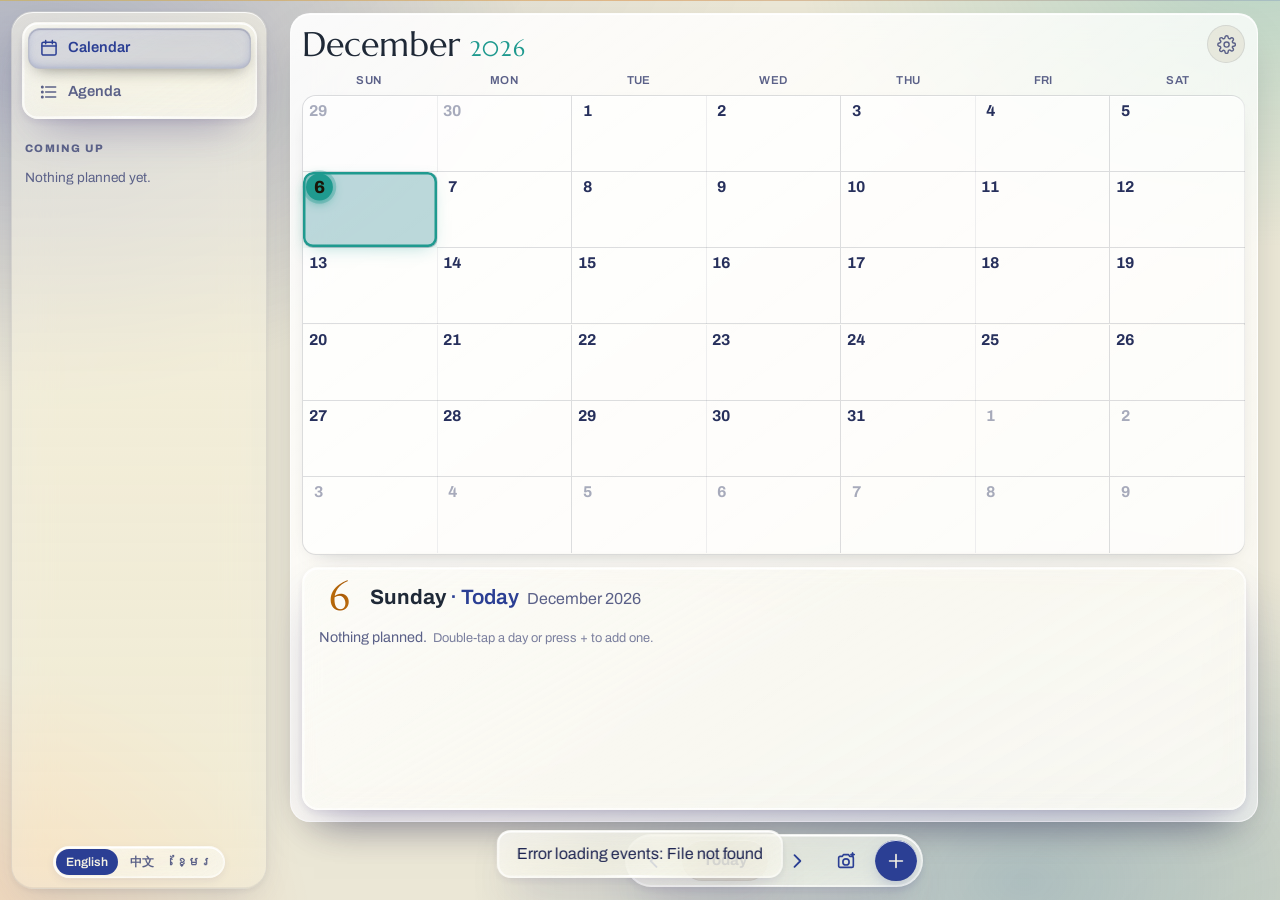
==== commit d0602cdf: "Deploy: Odin's Journal look (v202)" ====
--- a/static/index.html
+++ b/static/index.html
@@ -13,7 +13,7 @@
 if(/Android/.test(navigator.userAgent)){document.documentElement.classList.add("android");if(+((navigator.userAgent.match(/Chrome\/(\d+)/)||[])[1]||0)>=115)document.documentElement.classList.add("android-blur")}</script>
 <script>/* light (Catppuccin Latte) unless this device chose another theme (Daylight is also defined: data-theme="daylight") */
 try{var t=localStorage.getItem("sk_theme");document.documentElement.setAttribute("data-theme",t||"latte");var g=localStorage.getItem("yai_glass");if(g==="soft"||g==="solid")document.documentElement.classList.add("gl-"+g)}catch(e){document.documentElement.setAttribute("data-theme","latte")}</script>
-<meta name="theme-color" content="#e6e9ef">
+<meta name="theme-color" content="#ebe7d6">
 <script src="/static/local-api.js"></script>
 <script src="/static/supabase-api.js"></script>
 <link rel="manifest" href="/manifest.webmanifest">
@@ -21,10 +21,10 @@
 <link rel="apple-touch-icon" href="/static/apple-touch-icon.png?v=3">
 <meta name="apple-mobile-web-app-capable" content="yes">
 <meta name="apple-mobile-web-app-status-bar-style" content="default">
-<meta name="apple-mobile-web-app-title" content="Yai Calendar">
-<title>Yai Calendar</title>
+<meta name="apple-mobile-web-app-title" content="Odin’s Journal">
+<title>Odin’s Journal</title>
 <!--
-  Yai Calendar (was Odin's Journal) — future planned events (deliveries, bills, staff schedule,
+  Odin’s Journal (was Odin's Journal) — future planned events (deliveries, bills, staff schedule,
   promotions). Its own app in its own space on purpose: separate from Odin's
   Vault's admin/inventory workflow, so it can be opened, bookmarked and used
   on its own without any of Vault's tab-switching machinery. Reads/writes
@@ -568,11 +568,11 @@
   /* Catppuccin Latte (catppuccin.com/palette): crust/mantle/base for the layers, surface0/1 for fills, text/subtext,
      and its blue, green, yellow, peach, red, mauve, teal and sky for the meanings above */
   :root[data-theme="latte"] { color-scheme:light;
-    --k-bg0:#dce0e8; --k-bg1:#e6e9ef; --k-bg2:#eff1f5; --k-bg3:#ccd0da; --k-bg4:#bcc0cc;
-    --k-ink:#4c4f69; --k-hi:#4c4f69; --k-muted:#6c6f85; --k-faint:#8c8fa1;
+    --k-bg0:#e2ddc8; --k-bg1:#ebe7d6; --k-bg2:#f4f1e3; --k-bg3:#d8d3bd; --k-bg4:#c8c3ac;
+    --k-ink:#27305c; --k-hi:#1c2350; --k-muted:#5b6188; --k-faint:#8186a6;
     --k-money:#40a02b; --k-qty:#df8e1d; --k-size:#04a5e5; --k-tier:#179299; --k-cat:#8839ef;
-    --k-act:#1e66f5; --k-bad:#d20f39; --k-warn:#fe640b; --k-on-act:#eff1f5;
-    --k-gold:#df8e1d; --gold:#df8e1d; --shot-a:#e6e9ef; --shot-b:#dce0e8;
+    --k-act:#2b3f94; --k-bad:#d20f39; --k-warn:#fe640b; --k-on-act:#f4f1e3;
+    --k-gold:#1f9a8f; --gold:#1f9a8f; --shot-a:#ebe7d6; --shot-b:#e2ddc8;
     --glass-edge:inset 0 1px 0 rgba(255,255,255,.8),inset 0 -1px 0 rgba(76,79,105,.07);
     --glass-lift:0 14px 36px -16px rgba(76,79,105,.28),0 2px 8px -3px rgba(76,79,105,.14);
     --k-lift:0 1px 0 rgba(255,255,255,.7) inset,0 8px 22px -14px rgba(76,79,105,.32);
@@ -2121,7 +2121,7 @@
   nothingYet:'Nothing planned yet.', showPast:'show past', loading:'Loading…', language:'Language',
   swapPanels:'Swap the month and this day', allDay:'All day', multiDay:'Days',
   signOut:'Sign out', signIn:'Sign in', createAccount:'Create account', usernameShown:'Your username is shown on the events you add.',
-  sharedTeam:'Yai Calendar, shared with your team.', username:'Username', password:'Password', teamCode:'Team code',
+  sharedTeam:'Odin’s Journal, shared with your team.', username:'Username', password:'Password', teamCode:'Team code',
   haveAccount:'I already have an account', newHere:'New here? Create an account', fillIn:'Fill in your username and password',
   tooMany:'Too many wrong tries — wait 15 minutes', wentWrong:'Something went wrong', cantReach:'Can’t reach the calendar — try again',
   signedInAs:'Signed in as {name}', signOutAsk:'Sign out on this device?',
@@ -2144,9 +2144,9 @@
   localAsk:v=>`This device has ${v.n} event${v.n>1?'s':''} saved only on it. Copy ${v.n>1?'them':'it'} to the shared calendar so everyone can see ${v.n>1?'them':'it'}?`,
   copied:v=>`Copied ${v.n} event${v.n===1?'':'s'}`, copyErr:'Could not copy: ',
   remTitle:'Get reminders', remText:'A week and a day before each event, at 7:00 in working hours.',
-  remIphone:'On iPhone: tap Share, then “Add to Home Screen”, and open Yai Calendar from there.',
+  remIphone:'On iPhone: tap Share, then “Add to Home Screen”, and open Odin’s Journal from there.',
   later:'Later', turnOn:'Turn on', remAria:'Reminders',
-  whereIos:'Settings → Notifications → Yai Calendar', whereAndroid:'Settings → Apps → Yai Calendar → Notifications',
+  whereIos:'Settings → Notifications → Odin’s Journal', whereAndroid:'Settings → Apps → Odin’s Journal → Notifications',
   remStayOff:v=>`Reminders stay off. To allow them: ${v.where}.`, remTurning:'Turning on reminders…',
   remOn:'Reminders on — a test one is on its way', remNoServer:'This server doesn’t send reminders',
   whyOffline:'No connection to the calendar. Check your internet and try again.', whySignIn:'Sign in first, then turn reminders on.',
@@ -2180,7 +2180,7 @@
   nothingYet:'暂时没有安排。', showPast:'显示过去的', loading:'加载中…', language:'语言',
   swapPanels:'交换月历和当天面板', allDay:'全天', multiDay:'多天',
   signOut:'退出登录', signIn:'登录', createAccount:'创建账号', usernameShown:'你的用户名会显示在你添加的活动上。',
-  sharedTeam:'Yai Calendar，与你的团队共享。', username:'用户名', password:'密码', teamCode:'团队代码',
+  sharedTeam:'Odin’s Journal，与你的团队共享。', username:'用户名', password:'密码', teamCode:'团队代码',
   haveAccount:'我已有账号', newHere:'新用户？创建账号', fillIn:'请填写用户名和密码',
   tooMany:'错误次数过多，请等待 15 分钟', wentWrong:'出错了', cantReach:'无法连接日历，请重试',
   signedInAs:'已登录：{name}', signOutAsk:'在此设备上退出登录？',
@@ -2203,9 +2203,9 @@
   localAsk:v=>`此设备上有 ${v.n} 个活动仅保存在本机。要复制到共享日历，让所有人都能看到吗？`,
   copied:v=>`已复制 ${v.n} 个活动`, copyErr:'无法复制：',
   remTitle:'开启提醒', remText:'每个活动前一周和前一天，在工作时间的 7:00 提醒你。',
-  remIphone:'在 iPhone 上：点按“分享”，选择“添加到主屏幕”，然后从主屏幕打开 Yai Calendar。',
+  remIphone:'在 iPhone 上：点按“分享”，选择“添加到主屏幕”，然后从主屏幕打开 Odin’s Journal。',
   later:'稍后', turnOn:'开启', remAria:'提醒',
-  whereIos:'设置 → 通知 → Yai Calendar', whereAndroid:'设置 → 应用 → Yai Calendar → 通知',
+  whereIos:'设置 → 通知 → Odin’s Journal', whereAndroid:'设置 → 应用 → Odin’s Journal → 通知',
   remStayOff:v=>`提醒保持关闭。如需开启：${v.where}。`, remTurning:'正在开启提醒…',
   remOn:'提醒已开启，测试通知马上就到', remNoServer:'此服务器不发送提醒',
   whyOffline:'无法连接日历。请检查网络后重试。', whySignIn:'请先登录，再开启提醒。',
@@ -2239,7 +2239,7 @@
   nothingYet:'មិនទាន់មានអ្វីគ្រោងទុកទេ។', showPast:'បង្ហាញអតីតកាល', loading:'កំពុងផ្ទុក…', language:'ភាសា',
   swapPanels:'ប្តូរទីតាំងប្រតិទិន និងថ្ងៃដែលបានជ្រើស', allDay:'ពេញមួយថ្ងៃ', multiDay:'ច្រើនថ្ងៃ',
   signOut:'ចាកចេញ', signIn:'ចូលគណនី', createAccount:'បង្កើតគណនី', usernameShown:'ឈ្មោះអ្នកប្រើរបស់អ្នកនឹងបង្ហាញលើព្រឹត្តិការណ៍ដែលអ្នកបន្ថែម។',
-  sharedTeam:'Yai Calendar ចែករំលែកជាមួយក្រុមរបស់អ្នក។', username:'ឈ្មោះអ្នកប្រើ', password:'ពាក្យសម្ងាត់', teamCode:'លេខកូដក្រុម',
+  sharedTeam:'Odin’s Journal ចែករំលែកជាមួយក្រុមរបស់អ្នក។', username:'ឈ្មោះអ្នកប្រើ', password:'ពាក្យសម្ងាត់', teamCode:'លេខកូដក្រុម',
   haveAccount:'ខ្ញុំមានគណនីរួចហើយ', newHere:'ថ្មីមែនទេ? បង្កើតគណនី', fillIn:'សូមបំពេញឈ្មោះអ្នកប្រើ និងពាក្យសម្ងាត់',
   tooMany:'ព្យាយាមខុសច្រើនពេក សូមរង់ចាំ 15 នាទី', wentWrong:'មានអ្វីមួយមិនប្រក្រតី', cantReach:'មិនអាចភ្ជាប់ទៅប្រតិទិនបានទេ សូមព្យាយាមម្តងទៀត',
   signedInAs:'បានចូលគណនីជា {name}', signOutAsk:'ចាកចេញពីឧបករណ៍នេះ?',
@@ -2262,9 +2262,9 @@
   localAsk:v=>`ឧបករណ៍នេះមានព្រឹត្តិការណ៍ ${v.n} ដែលរក្សាទុកតែក្នុងឧបករណ៍នេះប៉ុណ្ណោះ។ ចម្លងទៅប្រតិទិនរួម ដើម្បីឱ្យអ្នកផ្សេងអាចមើលឃើញឬទេ?`,
   copied:v=>`បានចម្លងព្រឹត្តិការណ៍ ${v.n}`, copyErr:'មិនអាចចម្លងបានទេ៖ ',
   remTitle:'ទទួលការរំលឹក', remText:'មួយសប្តាហ៍ និងមួយថ្ងៃមុនព្រឹត្តិការណ៍នីមួយៗ នៅម៉ោង 7:00 ក្នុងម៉ោងធ្វើការ។',
-  remIphone:'នៅលើ iPhone៖ ចុច «ចែករំលែក» បន្ទាប់មក «បន្ថែមទៅអេក្រង់ដើម» ហើយបើក Yai Calendar ពីទីនោះ។',
+  remIphone:'នៅលើ iPhone៖ ចុច «ចែករំលែក» បន្ទាប់មក «បន្ថែមទៅអេក្រង់ដើម» ហើយបើក Odin’s Journal ពីទីនោះ។',
   later:'ពេលក្រោយ', turnOn:'បើក', remAria:'ការរំលឹក',
-  whereIos:'ការកំណត់ → ការជូនដំណឹង → Yai Calendar', whereAndroid:'ការកំណត់ → កម្មវិធី → Yai Calendar → ការជូនដំណឹង',
+  whereIos:'ការកំណត់ → ការជូនដំណឹង → Odin’s Journal', whereAndroid:'ការកំណត់ → កម្មវិធី → Odin’s Journal → ការជូនដំណឹង',
   remStayOff:v=>`ការរំលឹកនៅតែបិទ។ ដើម្បីអនុញ្ញាត៖ ${v.where}។`, remTurning:'កំពុងបើកការរំលឹក…',
   remOn:'បានបើកការរំលឹក ការជូនដំណឹងសាកល្បងកំពុងមកដល់', remNoServer:'ម៉ាស៊ីនមេនេះមិនផ្ញើការរំលឹកទេ',
   whyOffline:'មិនអាចភ្ជាប់ទៅប្រតិទិនបានទេ។ សូមពិនិត្យអ៊ីនធឺណិត រួចព្យាយាមម្តងទៀត។', whySignIn:'សូមចូលគណនីជាមុន រួចបើកការរំលឹក។',
@@ -2717,7 +2717,7 @@
   });
 }
 
-// =================== Yai Calendar ===================
+// =================== Odin’s Journal ===================
 let JOURNAL_EVENTS = [];
 let JR_VIEW = localStorage.getItem('sk_journal_view') || 'calendar';
 let JR_CAL_YEAR, JR_CAL_MONTH; // 0-based month, like Date's own convention
@@ -3124,7 +3124,7 @@
 // animations), the calendar (week start, time format, where the day panel sits), reminders, getting the data out, and the version.
 // Choices are kept on the device (localStorage) except the account itself. Keys: sk_theme, yai_glass, yai_week, yai_time, yai_motion,
 // jr_dayfirst, yai_lang.
-const JR_THEMES=[['latte','Latte','#eff1f5','#1e66f5'],['daylight','Daylight','#ffffff','#2563eb'],['tokyo','Tokyo Night','#222436','#82aaff'],['gruvbox','Gruvbox','#282828','#fabd2f'],
+const JR_THEMES=[['latte','Odin Navy','#f4f1e3','#2b3f94'],['daylight','Daylight','#ffffff','#2563eb'],['tokyo','Tokyo Night','#222436','#82aaff'],['gruvbox','Gruvbox','#282828','#fabd2f'],
   ['nord','Nord','#2e3440','#88c0d0'],['rose-pine','Rosé Pine','#191724','#c4a7e7'],['odin-black','Black','#000000','#9ece6a'],['forest','Forest','#1b2b24','#8fbf7f']];
 const jrSetPref=(k,v)=>{ try{ localStorage.setItem(k,v); }catch(_){} };
 function jrApplyGlass(){ const g=jrPref('yai_glass','full'); document.documentElement.classList.toggle('gl-soft',g==='soft'); document.documentElement.classList.toggle('gl-solid',g==='solid'); }
@@ -3134,7 +3134,7 @@
 function jrIcsFold(l){ let o=''; while(l.length>72){ o+=l.slice(0,72)+'\r\n '; l=l.slice(72); } return o+l; }
 // the calendar as an .ics file (opens in Apple/Google/Outlook calendars); times are the same wall-clock times, no zone
 function jrExportIcs(){
-  const now=new Date().toISOString().replace(/[-:]/g,'').replace(/\.\d+Z$/,'Z'), L=['BEGIN:VCALENDAR','VERSION:2.0','PRODID:-//Yai Calendar//EN','CALSCALE:GREGORIAN','X-WR-CALNAME:Yai Calendar'];
+  const now=new Date().toISOString().replace(/[-:]/g,'').replace(/\.\d+Z$/,'Z'), L=['BEGIN:VCALENDAR','VERSION:2.0','PRODID:-//Odin’s Journal//EN','CALSCALE:GREGORIAN','X-WR-CALNAME:Odin’s Journal'];
   for(const e of JOURNAL_EVENTS){
     L.push('BEGIN:VEVENT','UID:yai-'+e.id+'@yai-calendar','DTSTAMP:'+now);
     const end=jrEnd(e);
